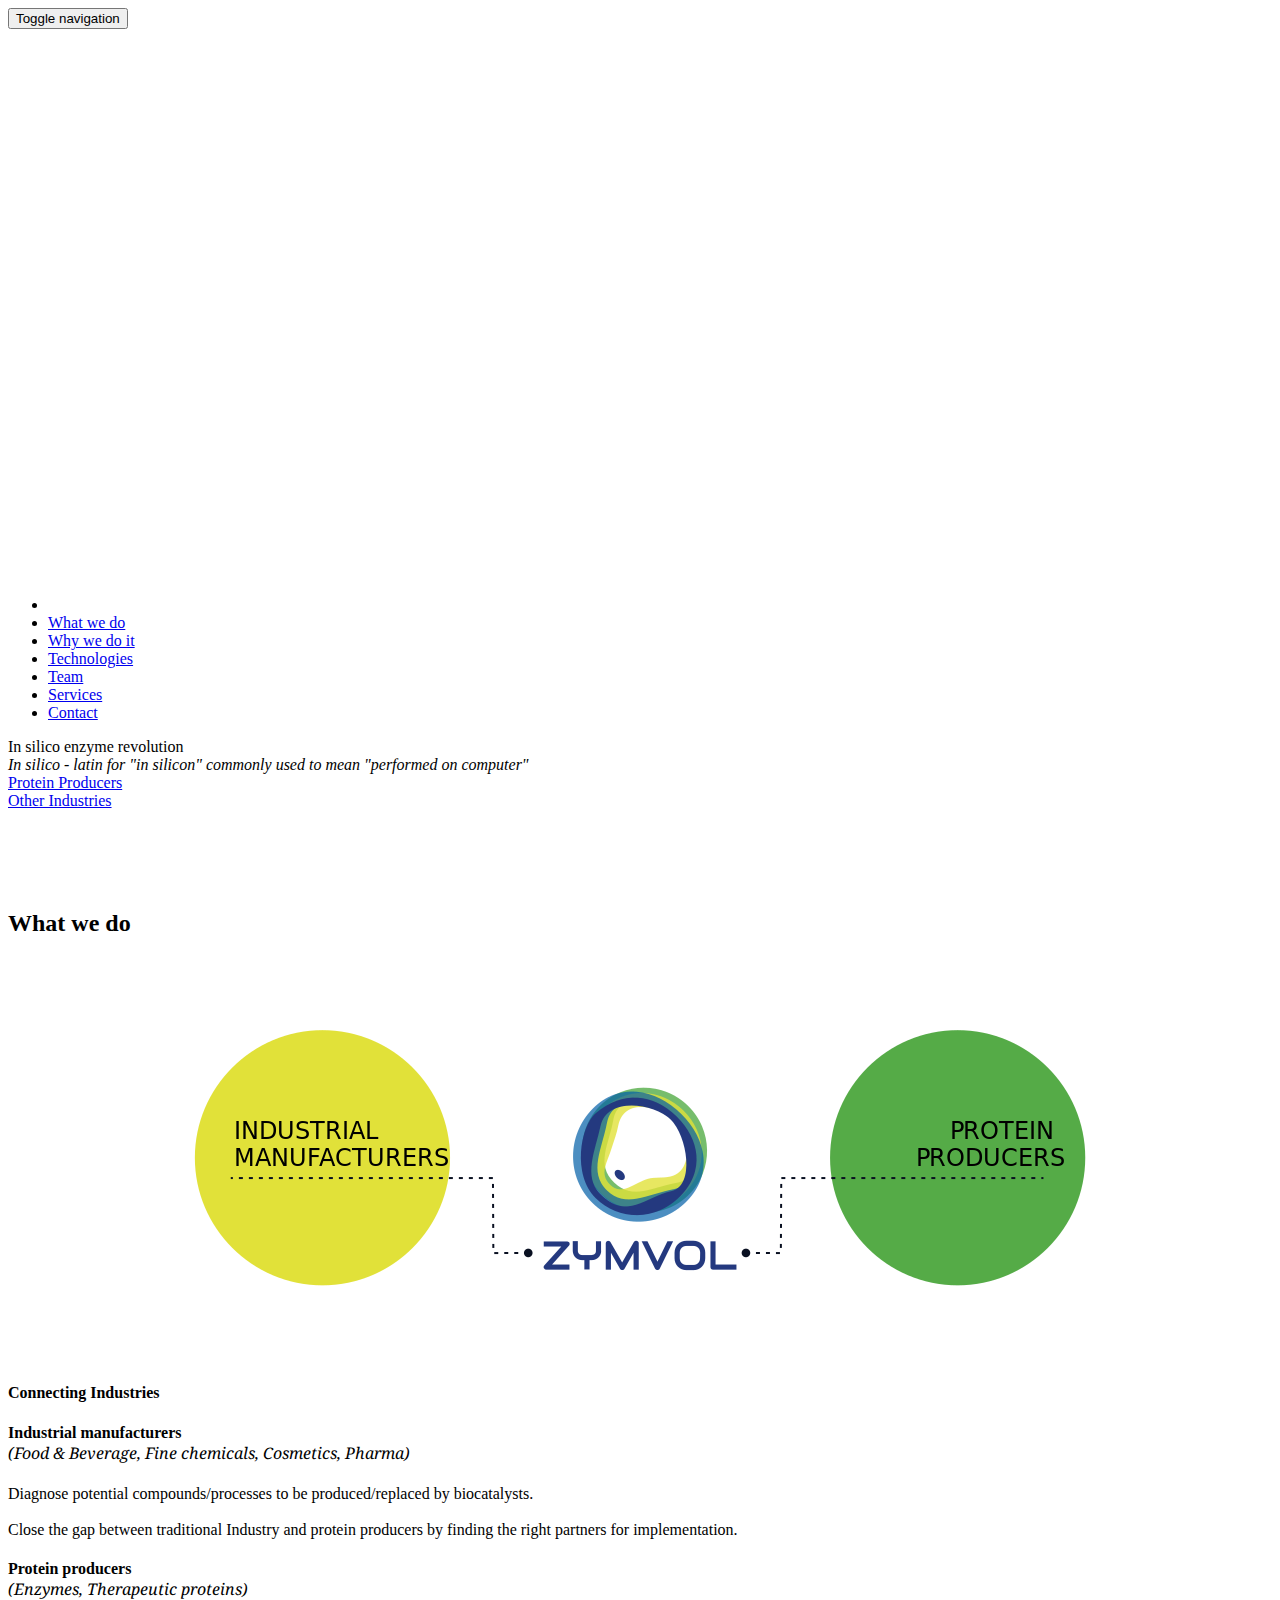
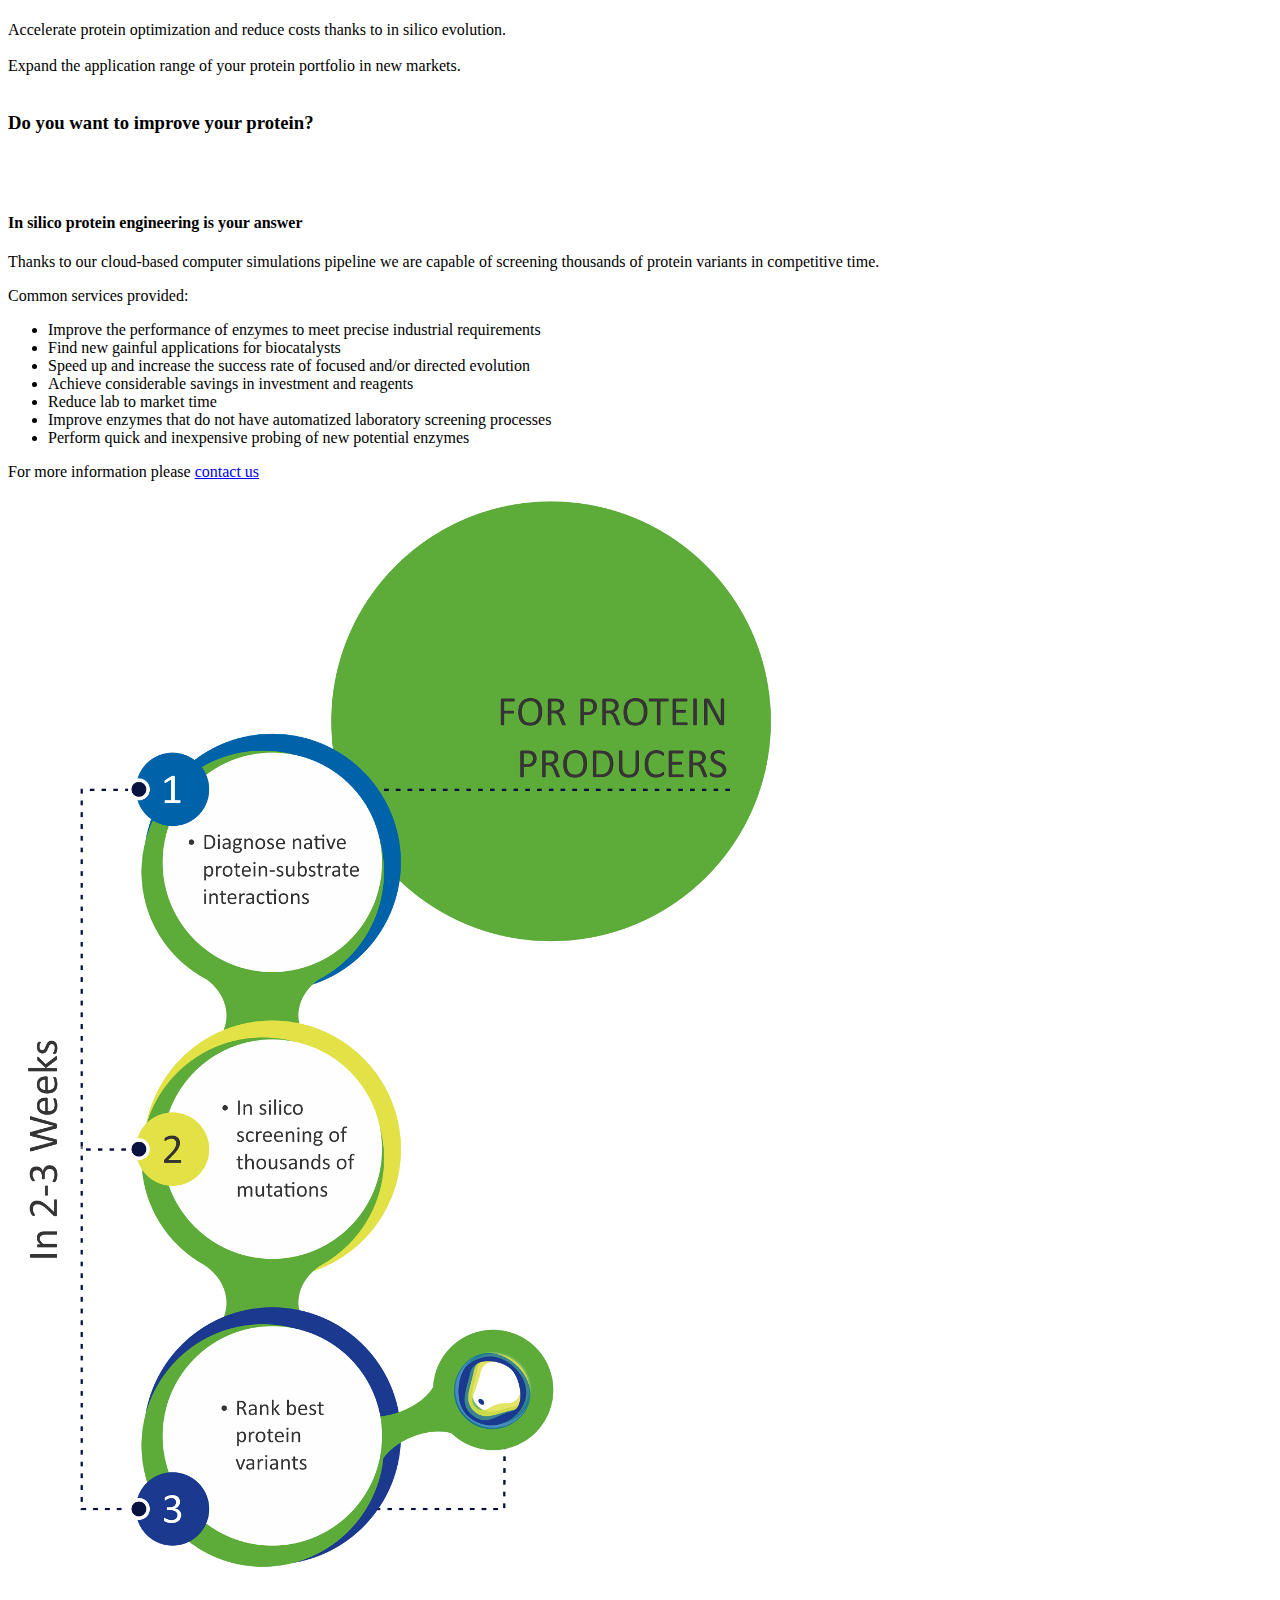
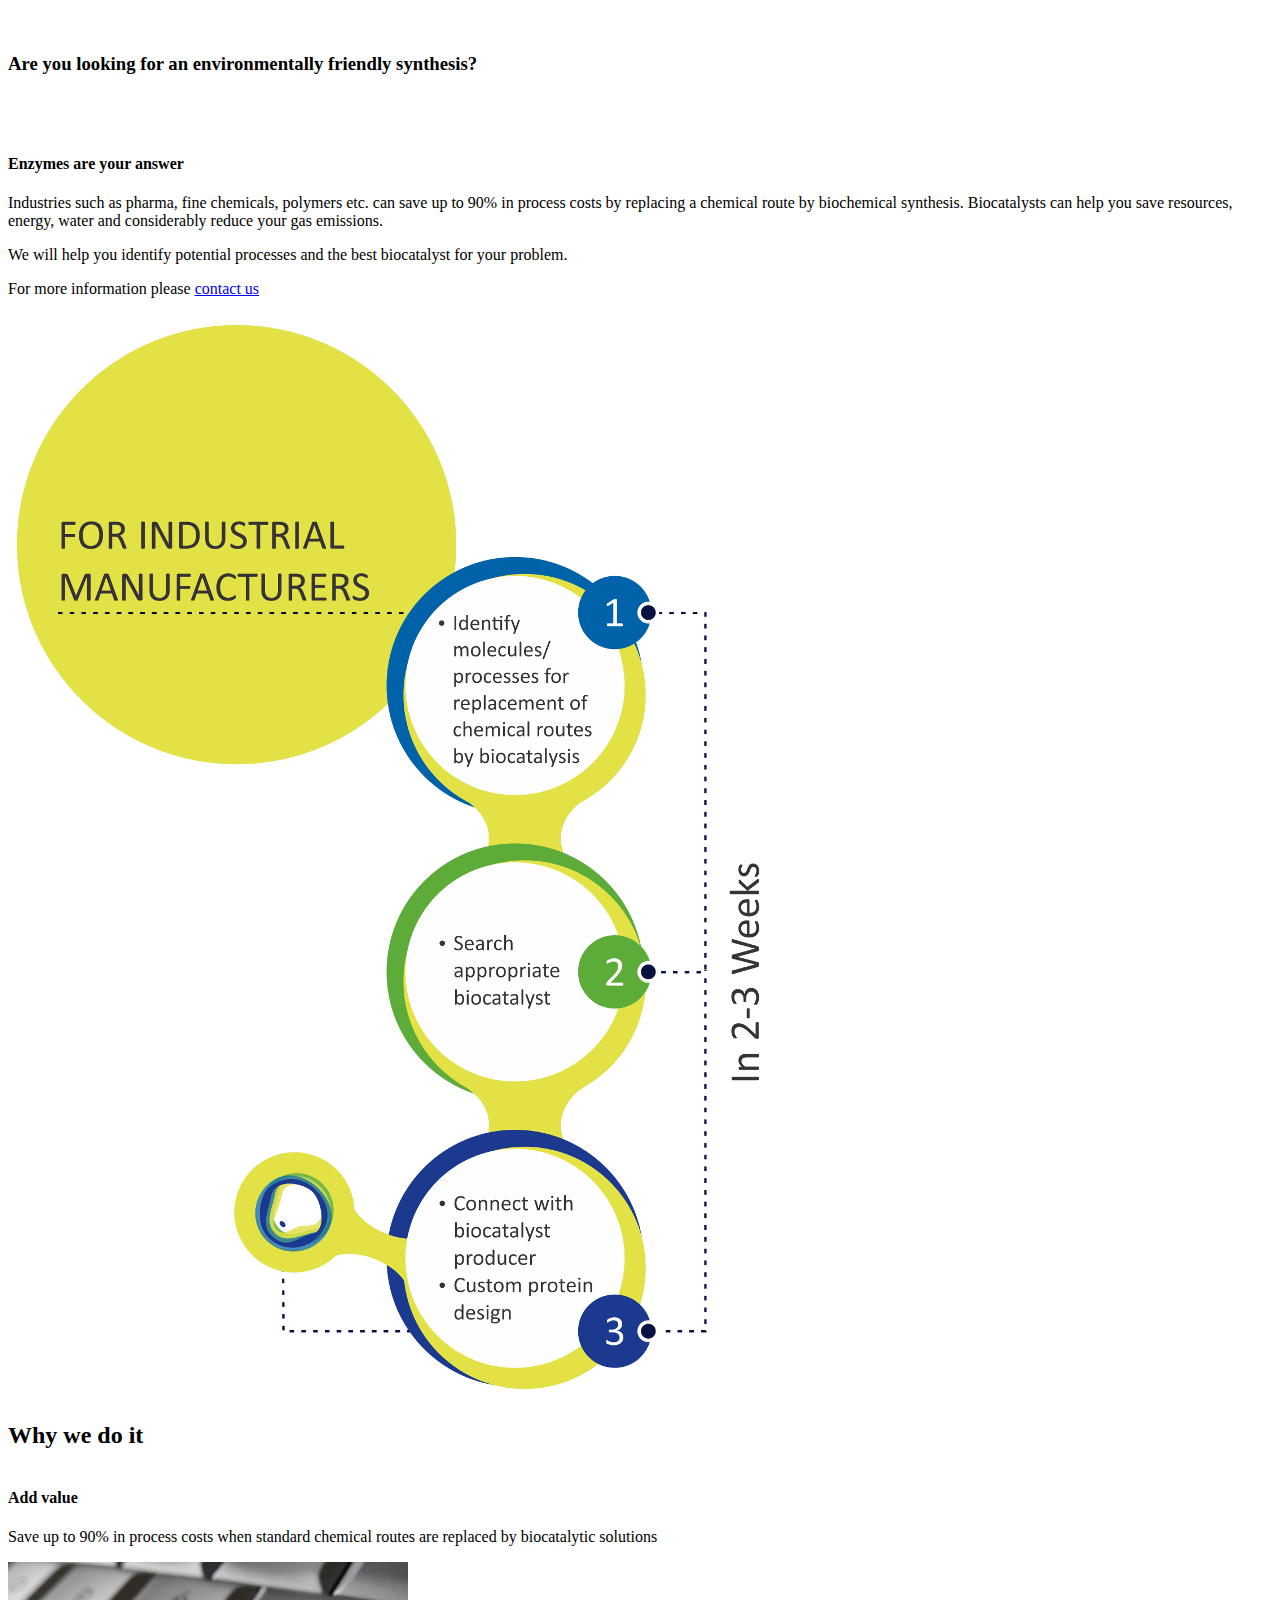
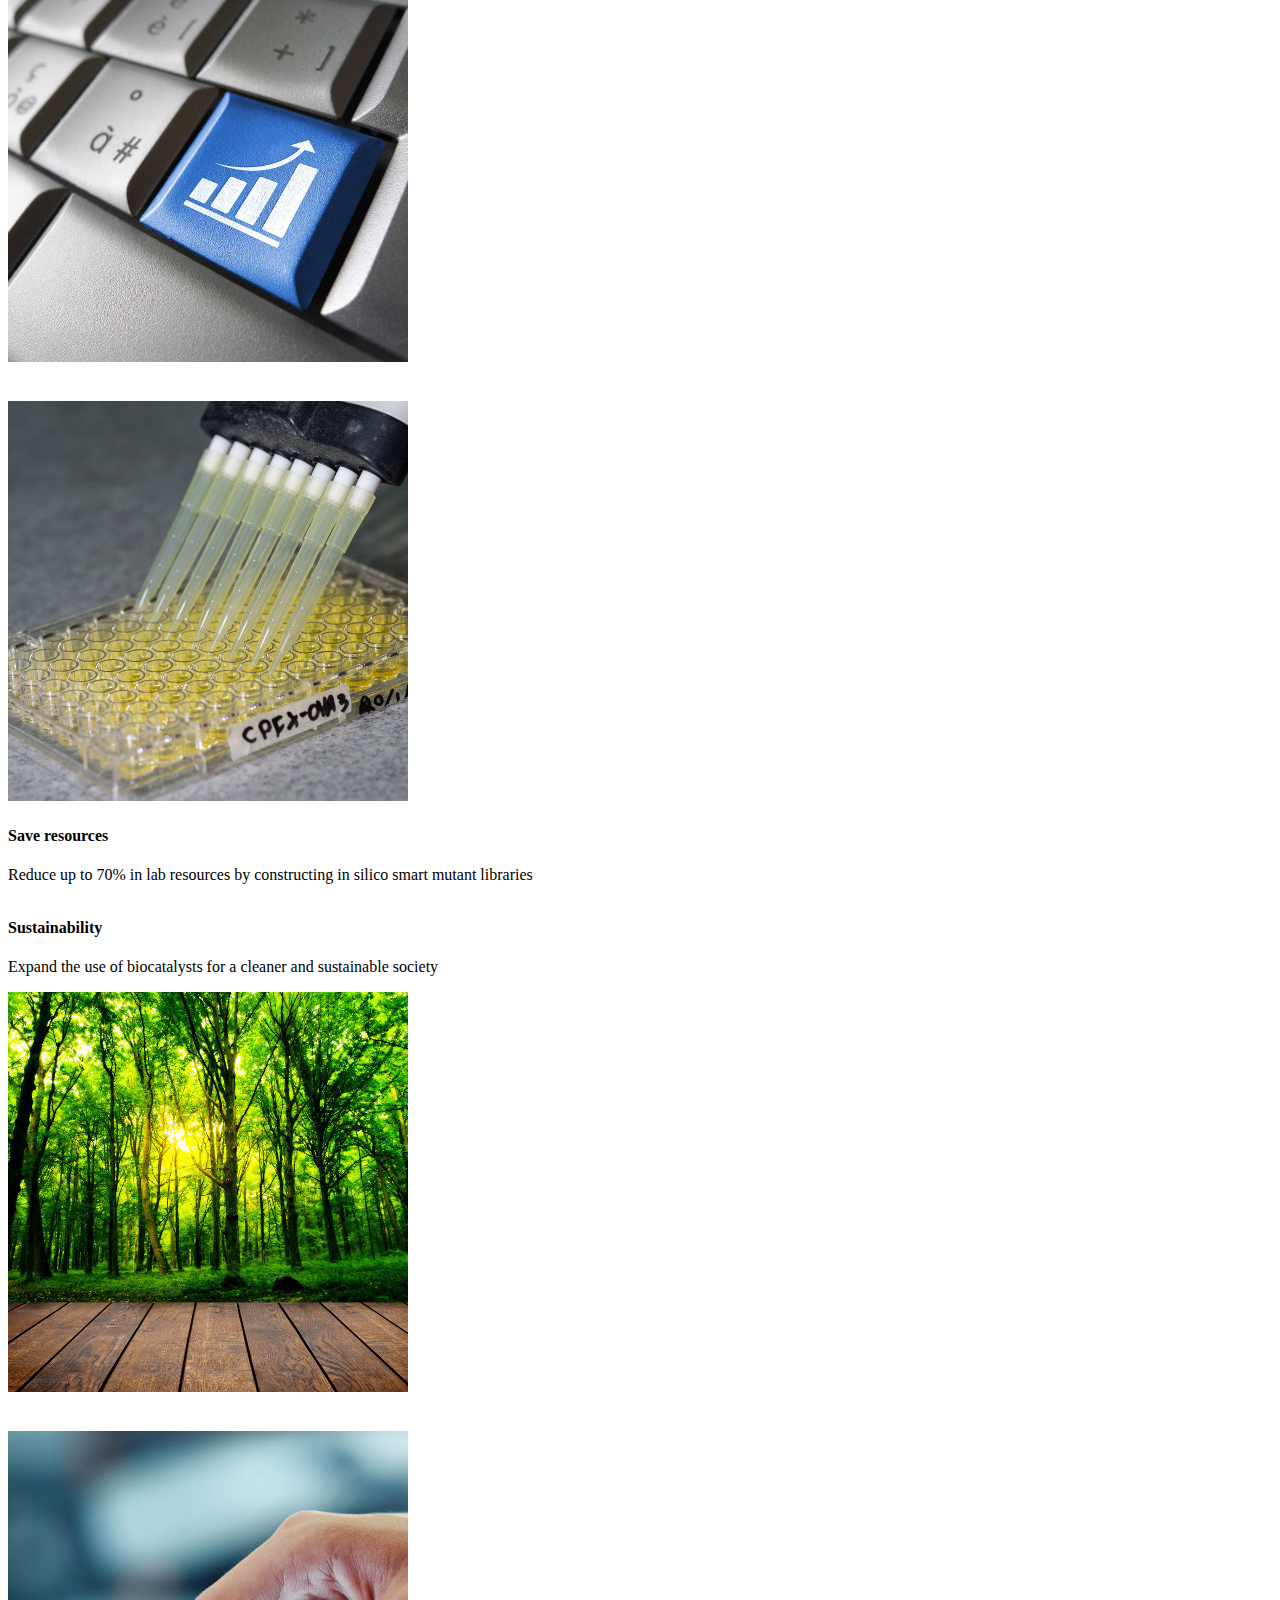
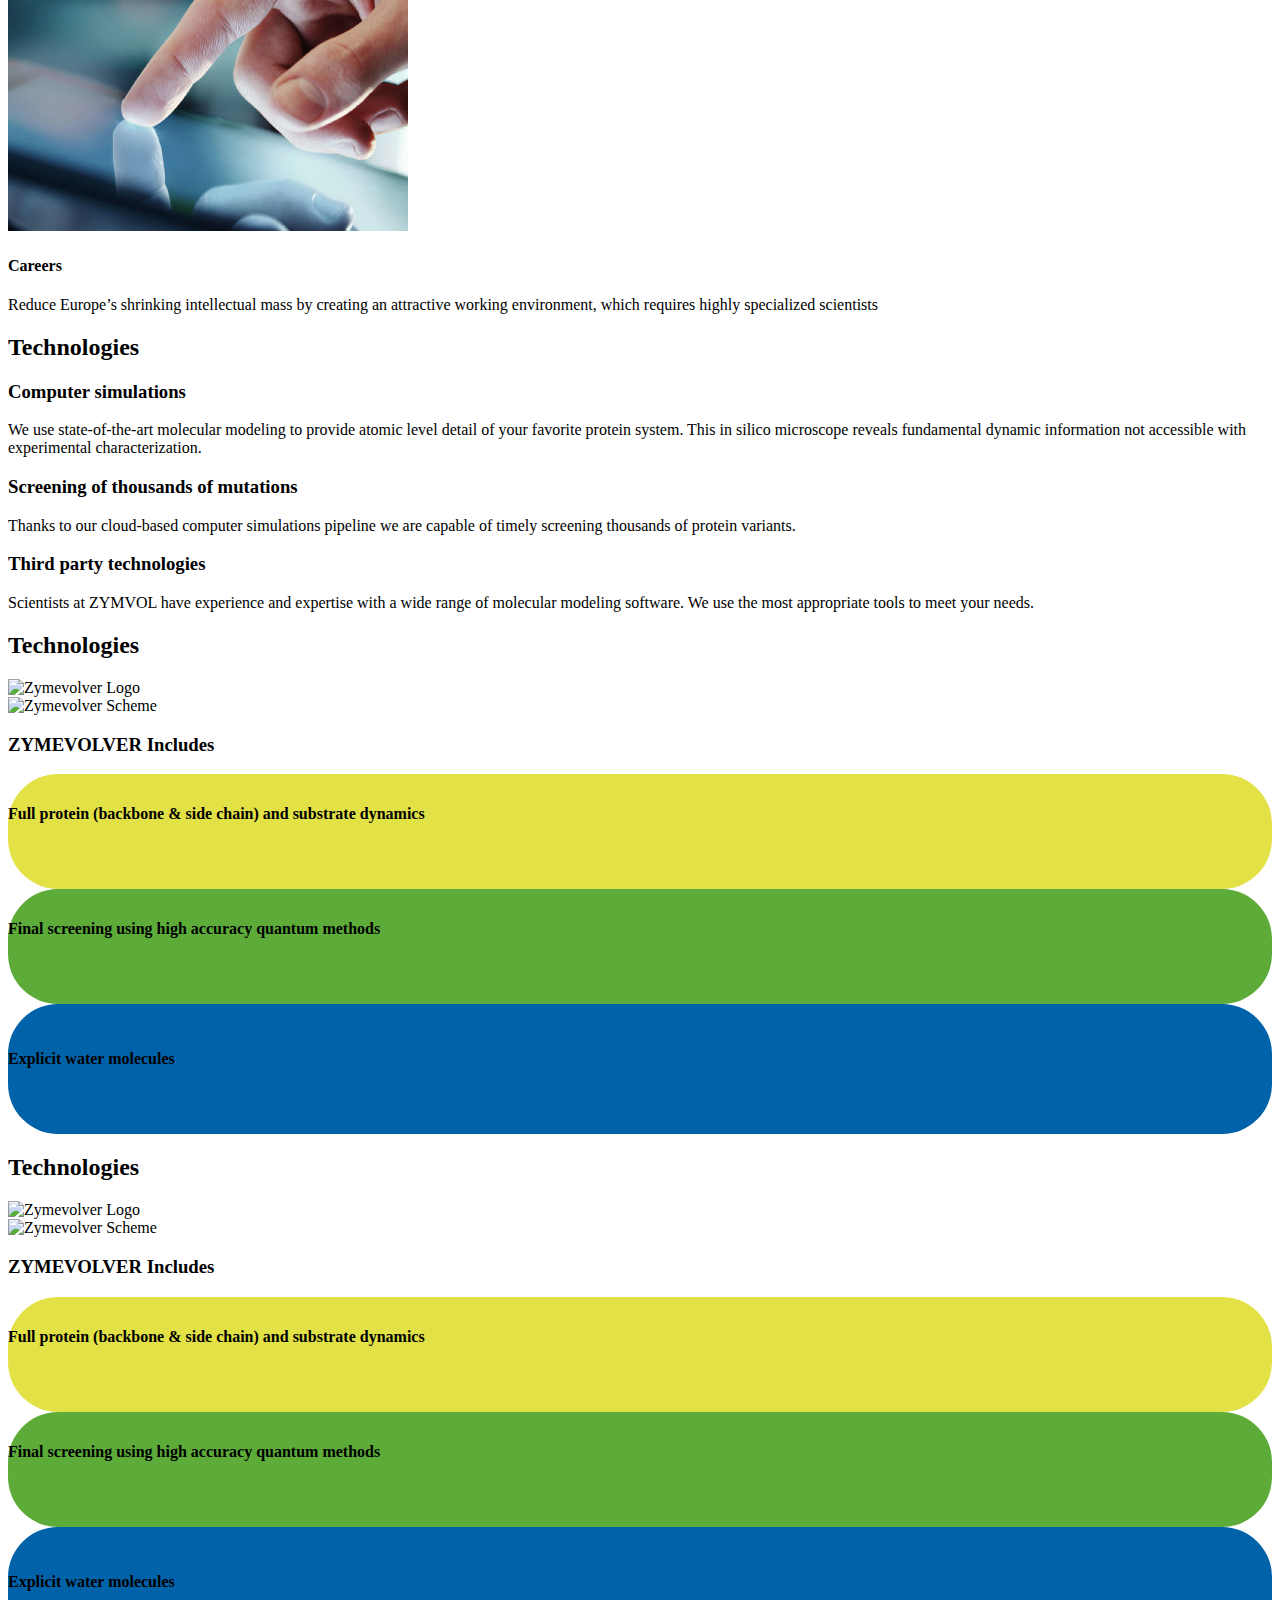
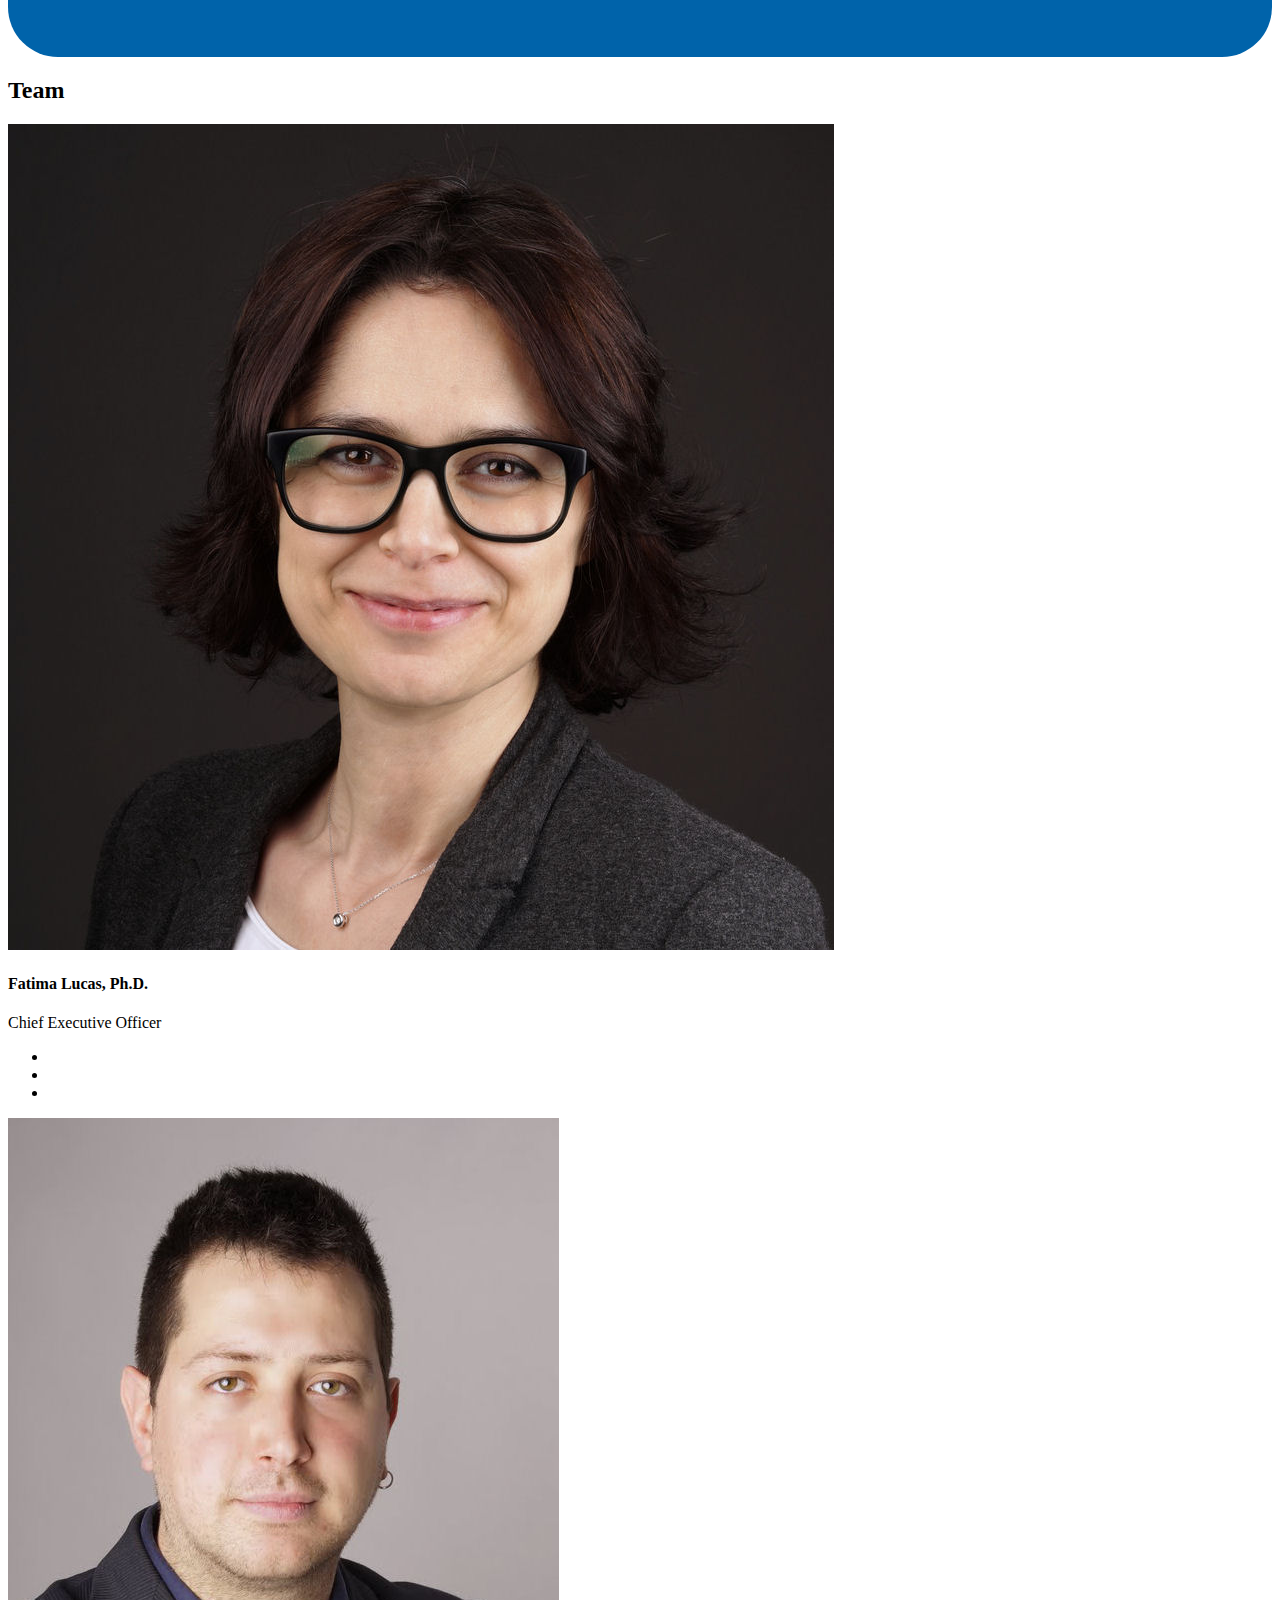
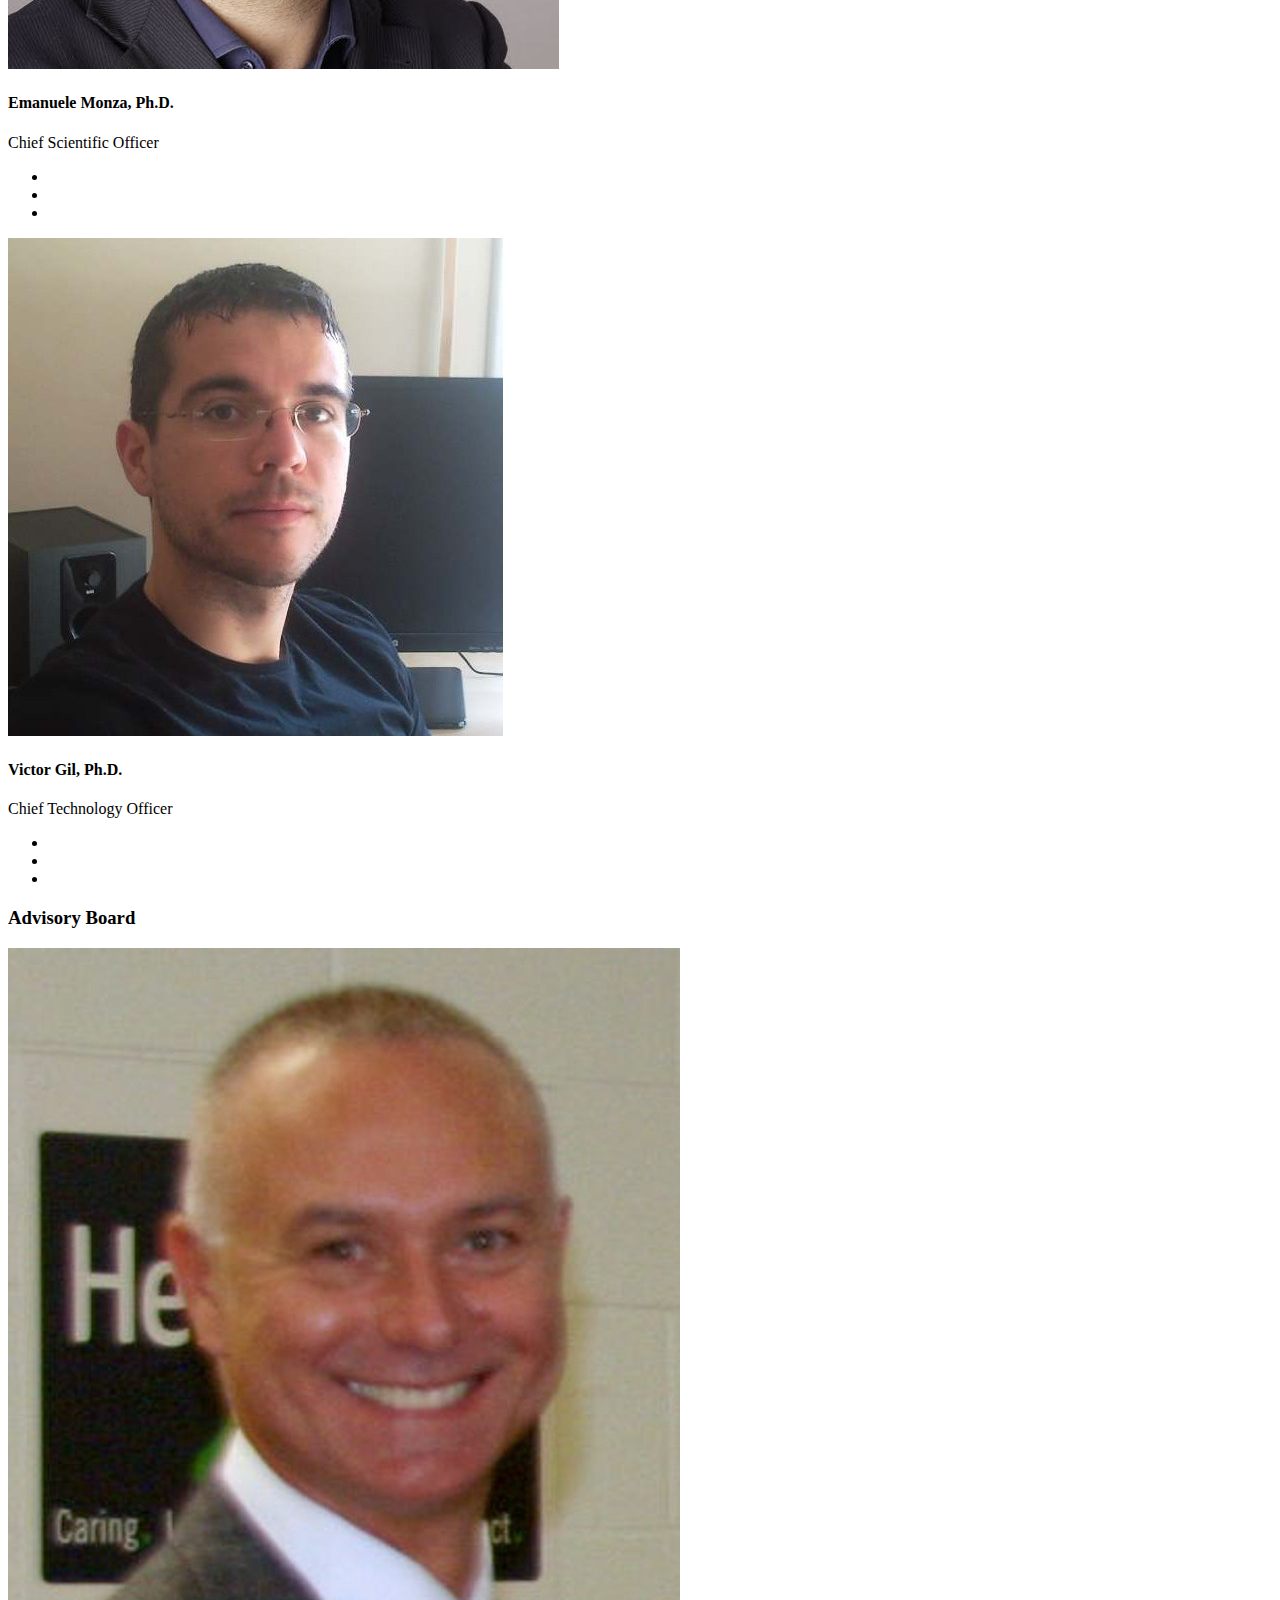
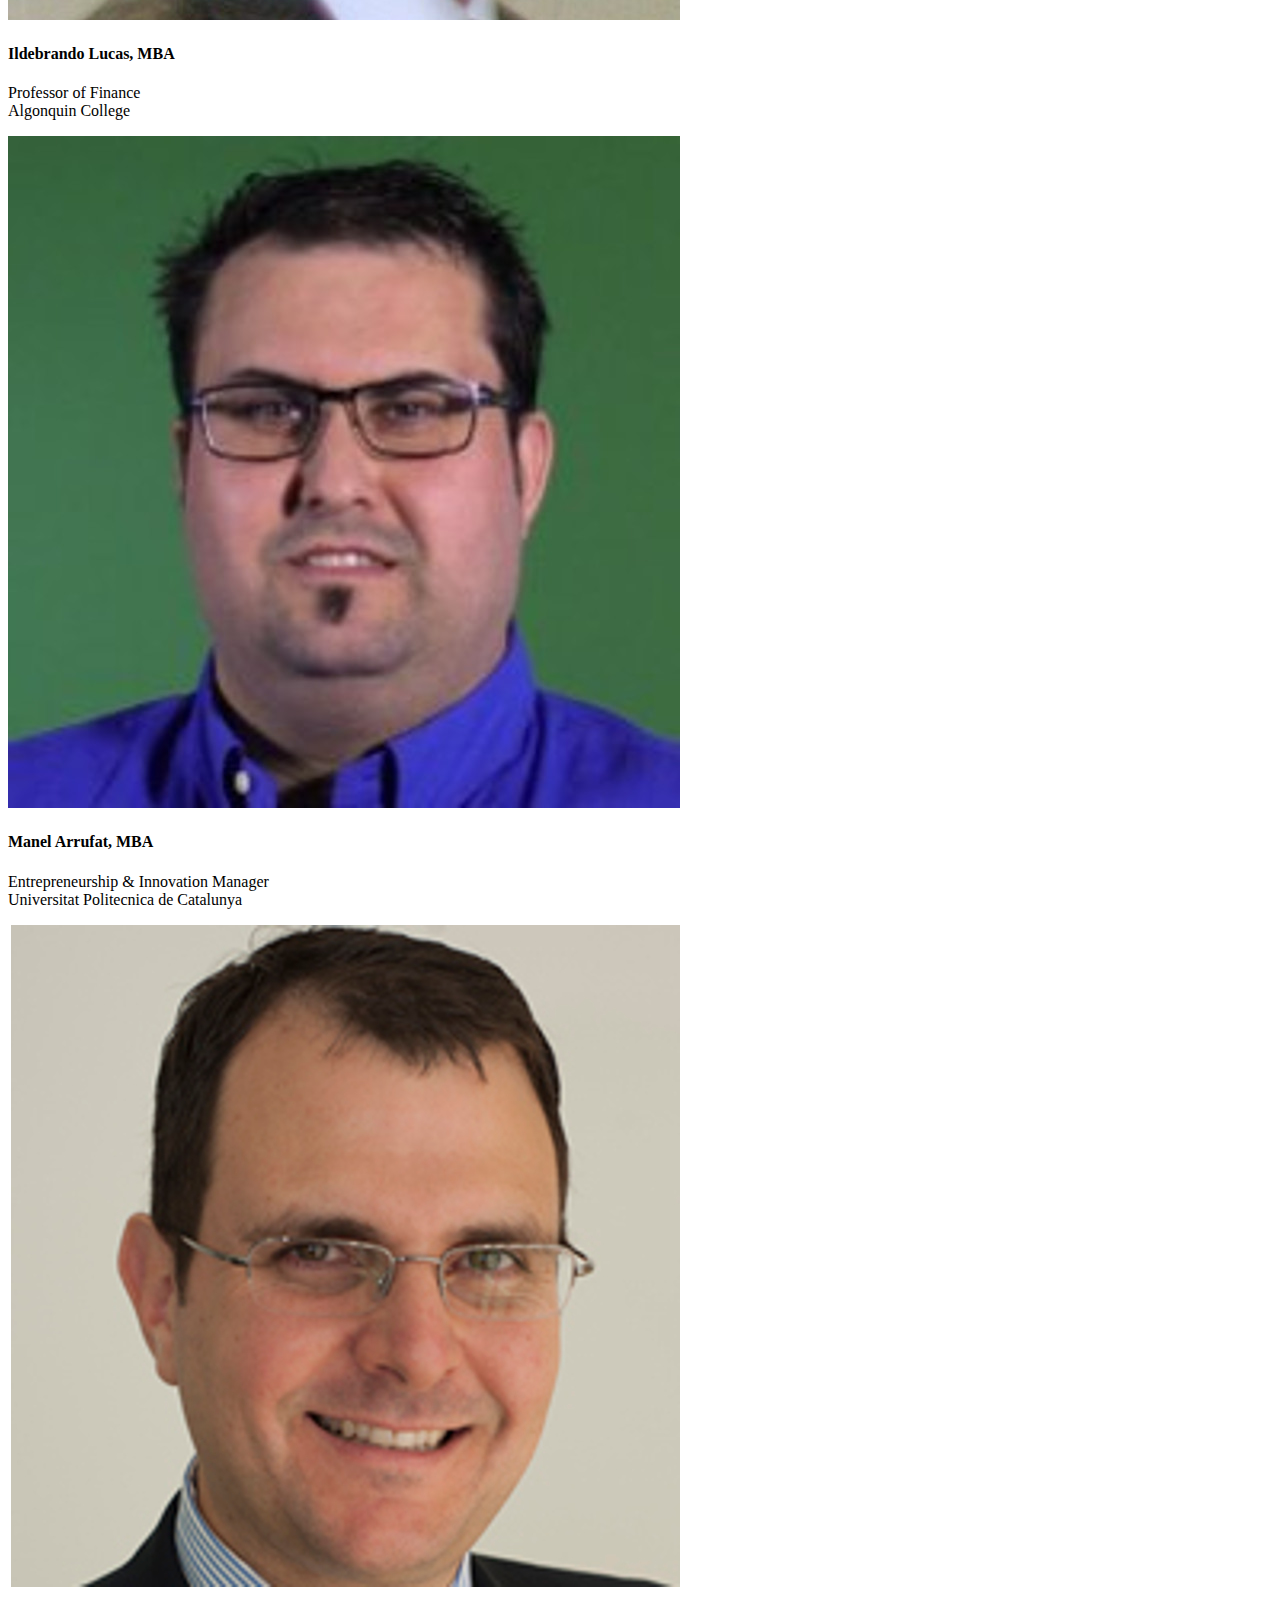
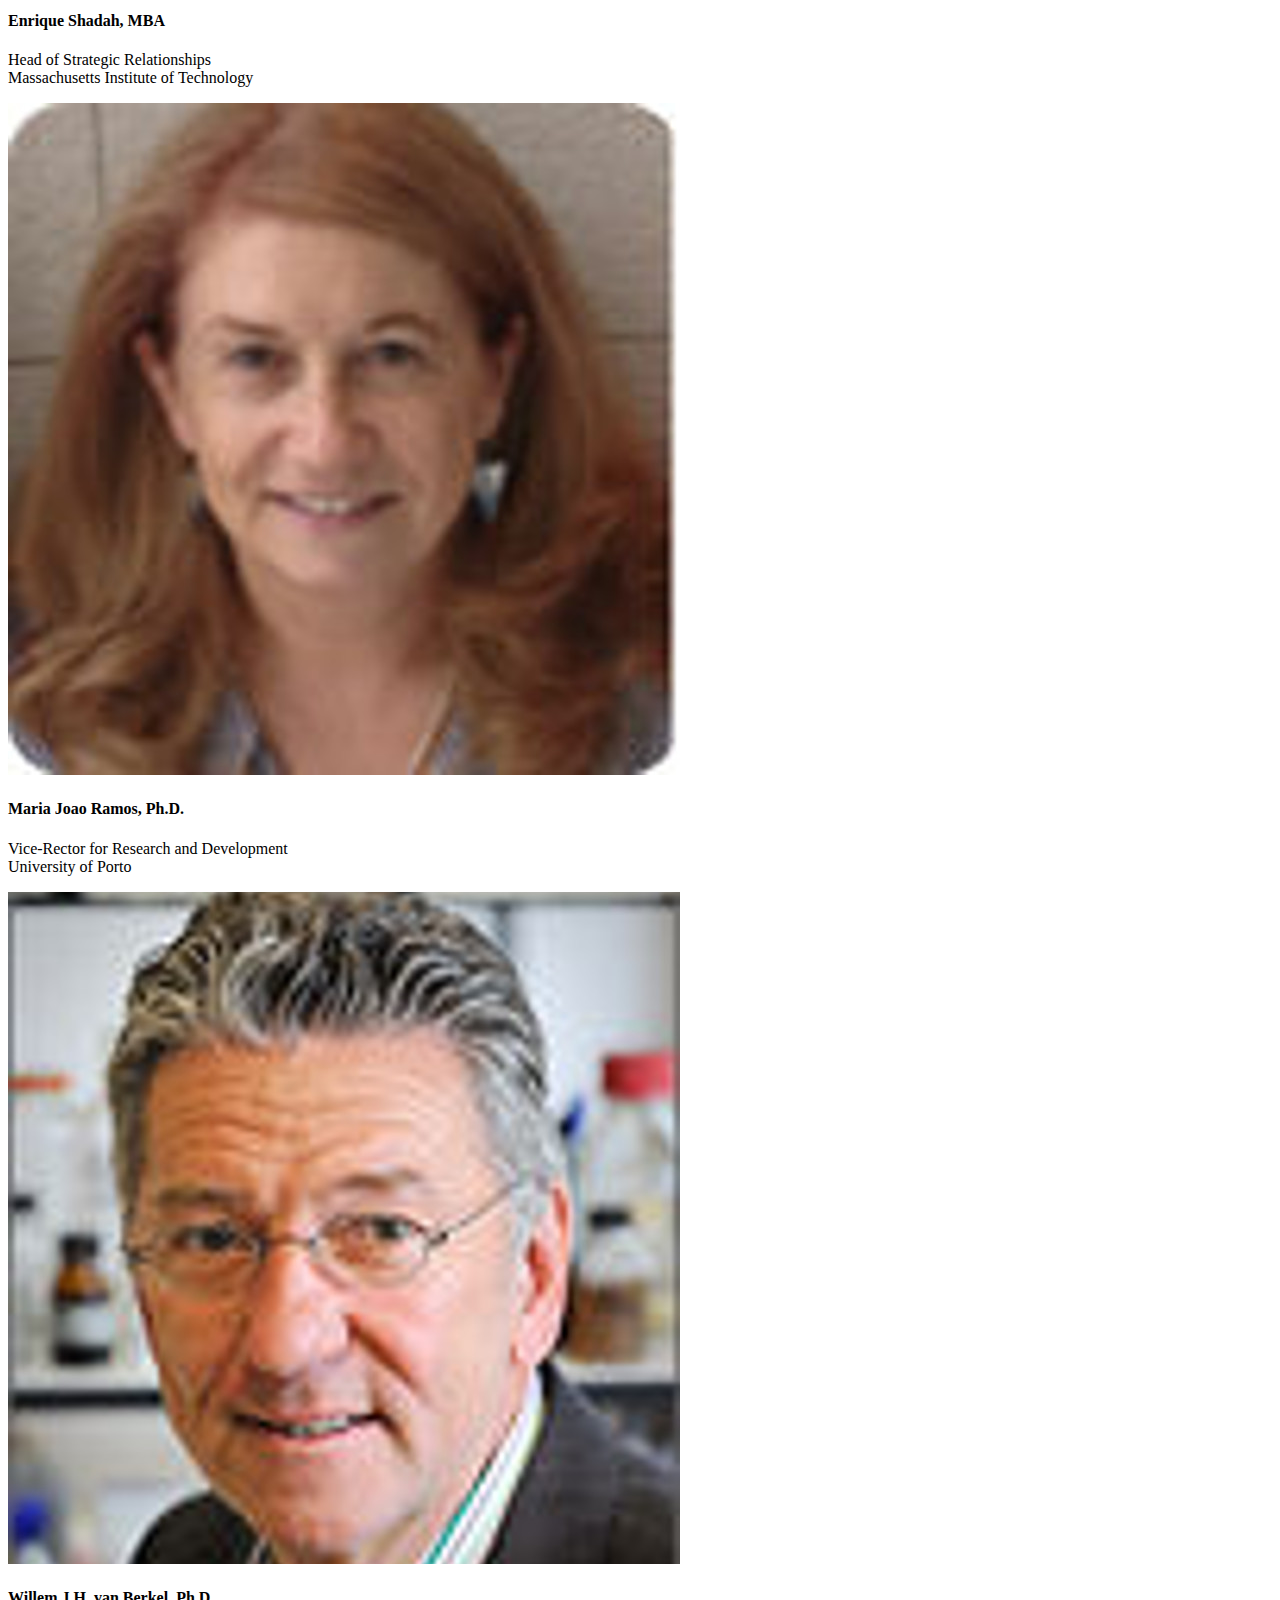
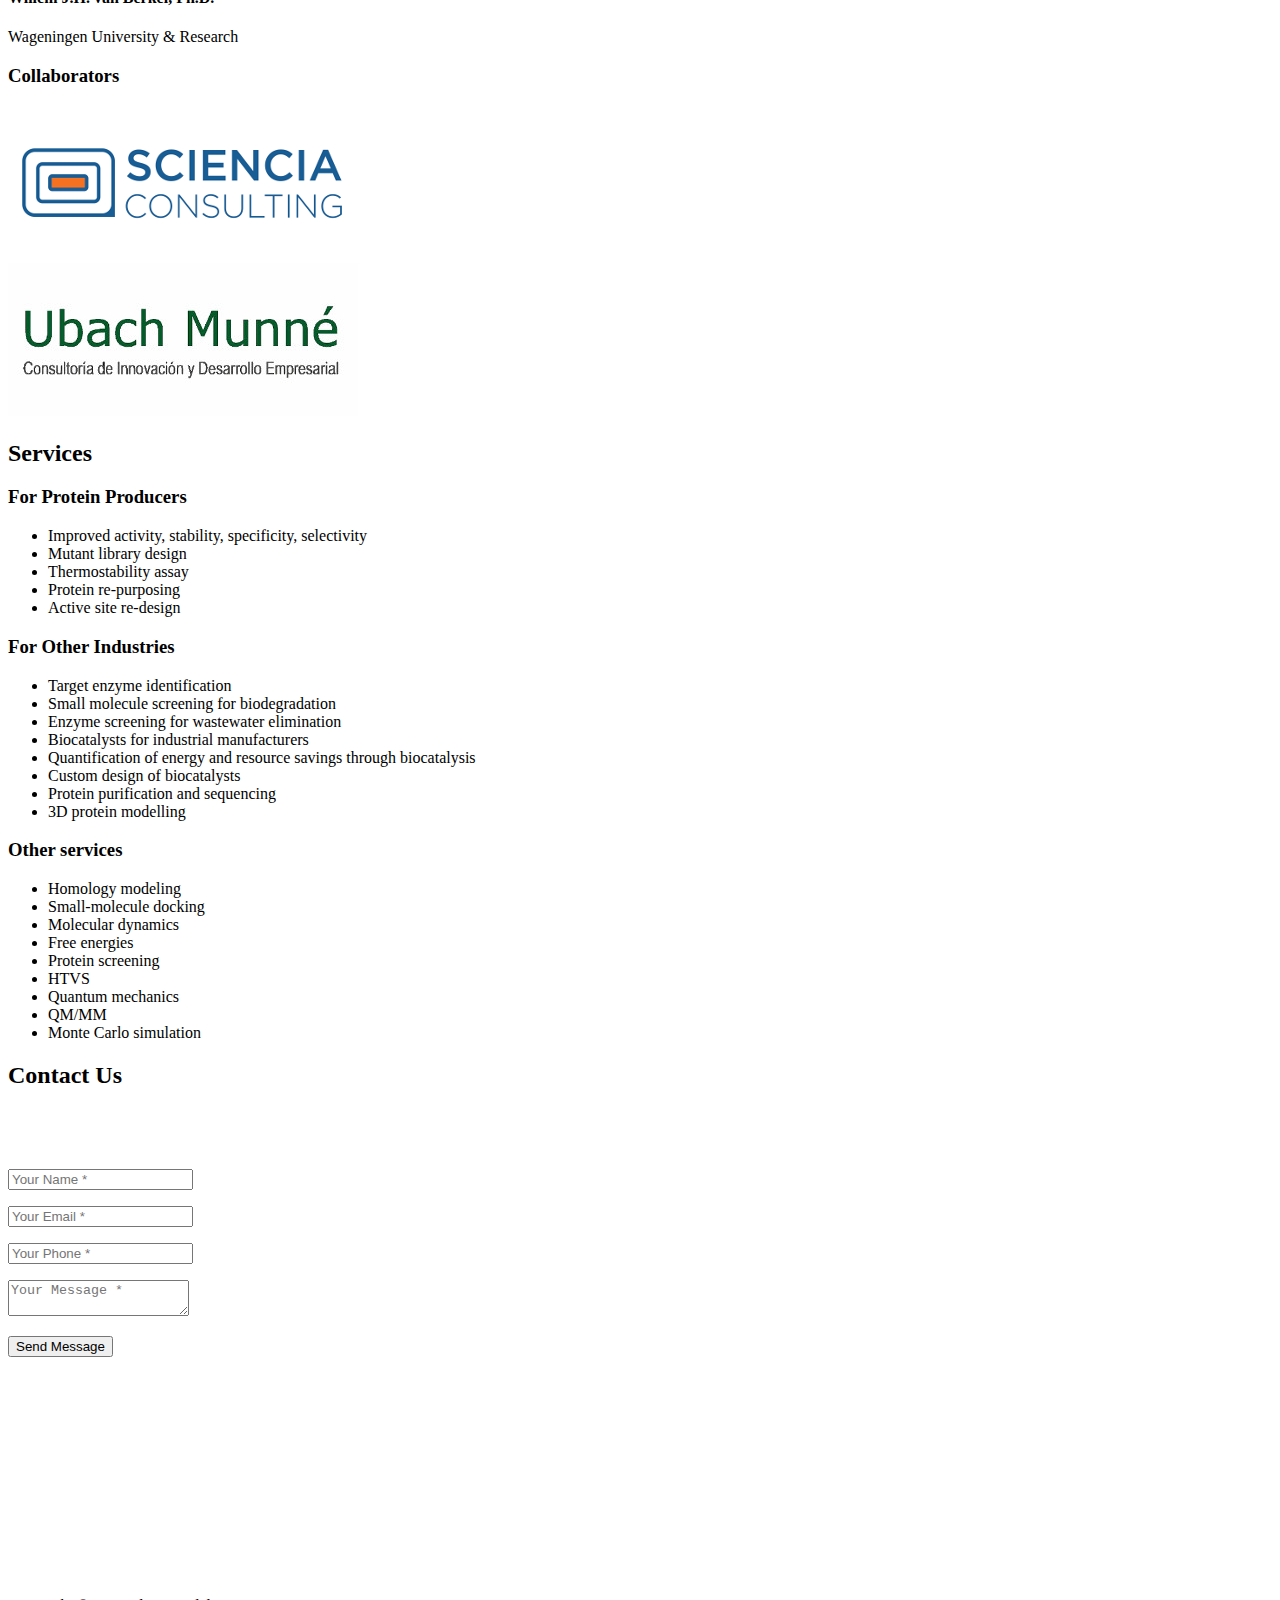
==== index.html @ 1fe59682 "last changes" ====
<!DOCTYPE html>
<html>

  <head>
    <meta charset="utf-8">
    <meta http-equiv="X-UA-Compatible" content="IE=edge">
    <title>Zymvol</title>
    <meta name="viewport" content="width=device-width">
    <meta name="description" content="Zymvol Biomodeling assists industries in the discovery and development of biocatalysts through computer-driven innovation.">
    <link rel="canonical" href="http://zymvol.com/ZymvolWeb/">

	
    <link rel="stylesheet" type="text/css" href="/ZymvolWeb/css/jquery.fullPage.css" />

    <!-- Custom CSS & Bootstrap Core CSS - Uses Bootswatch Flatly Theme: http://bootswatch.com/flatly/ -->
    <link rel="stylesheet" href="/ZymvolWeb/css/bootstrap3.min.css">
    <link rel="stylesheet" href="/ZymvolWeb/css/agency.css">

    <!-- Custom Fonts -->
    <link rel="stylesheet" href="/ZymvolWeb/css/font-awesome/css/font-awesome.min.css">
    <link href="https://fonts.googleapis.com/css?family=Montserrat:400,700" rel="stylesheet" type="text/css">
    <link href='https://fonts.googleapis.com/css?family=Kaushan+Script' rel='stylesheet' type='text/css'>
    <link href="https://fonts.googleapis.com/css?family=Lato:400,700,400italic,700italic" rel="stylesheet" type="text/css">
    <link href='https://fonts.googleapis.com/css?family=Droid+Serif:400,700,400italic,700italic' rel='stylesheet' type='text/css'>
    <link href='https://fonts.googleapis.com/css?family=Roboto+Slab:400,100,300,700' rel='stylesheet' type='text/css'>

    <!-- HTML5 Shim and Respond.js IE8 support of HTML5 elements and media queries -->
    <!-- WARNING: Respond.js doesn't work if you view the page via file:// -->
    <!--[if lt IE 9]>
        <script src="https://oss.maxcdn.com/libs/html5shiv/3.7.0/html5shiv.js"></script>
        <script src="https://oss.maxcdn.com/libs/respond.js/1.4.2/respond.min.js"></script>
    <![endif]-->

    <!-- For video.js -->
    <link rel="stylesheet" href="/ZymvolWeb/css/video-js.min.css">

    <!--  scrollder section arrow animation -->
    <link rel="stylesheet" href="/ZymvolWeb/css/scroll.css">

    <!-- logo scroll -->
    <link rel="stylesheet" href="/ZymvolWeb/css/logo_scroll.css">

    <!-- grid-related stuff-->
    <link rel="stylesheet" href="/ZymvolWeb/css/grid-extra.css">


     <!--<link rel="stylesheet" href="/ZymvolWeb/css/onepage-scroll.css">	-->

    <!-- cookie consent -->
    <link rel="stylesheet" href="/ZymvolWeb/css/cookie-consent-styles/animation.css">
    <link rel="stylesheet" href="/ZymvolWeb/css/cookie-consent-styles/base.css">
    <link rel="stylesheet" href="/ZymvolWeb/css/cookie-consent-styles/layout.css">
    <link rel="stylesheet" href="/ZymvolWeb/css/cookie-consent-styles/media.css">

</head>



    <body id="page-top" class="index">
		<!-- Navigation -->
    <nav class="navbar navbar-default navbar-fixed-top">
        <div class="container">
            <!-- Brand and toggle get grouped for better mobile display -->
            <div class="navbar-header page-scroll">
                <button type="button" class="navbar-toggle" data-toggle="collapse" data-target="#bs-example-navbar-collapse-1">
                    <span class="sr-only">Toggle navigation</span>
                    <span class="icon-bar"></span>
                    <span class="icon-bar"></span>
                    <span class="icon-bar"></span>
                </button>

                <div class="img-responsive logo">
                  <a class="large-logo page-scroll" href="#page-top">
                      <img class="logo" src="img/zymvol_logo/Zymvol-Logo-White.svg" />
                  </a>

                  <a class="logo scrolling-logo page-scroll" href="#page-top">
                      <img class="logo" src="img/zymvol_logo/Zymvol-Logo-White-Legend.svg" />
                  </a>
                </div>

                <!--<a class="navbar-brand page-scroll" href="#page-top">-->
                    <!--<img src="img/zymvol_logo/Zymvol-Logo-White.svg"-->
                         <!--class ="img-responsive logo"-->
                         <!--style = "height: 150%;width: 150%;"-->
                         <!--alt="Zymvol">-->
                <!--</a>-->
            </div>

            <!-- Collect the nav links, forms, and other content for toggling -->
            <div class="collapse navbar-collapse" id="bs-example-navbar-collapse-1">
                <ul class="nav navbar-nav navbar-right">
                    <li class="hidden">
                        <a href="#page-top"></a>
                    </li>
                    <li>
                        <a class="page-scroll" href="#what">What we do</a>
                    </li>
                    <li>
                        <a class="page-scroll" href="#why">Why we do it</a>
                    </li>
                    <li>
                        <a class="page-scroll" href="#how">Technologies</a>
                    </li>
                    <li>
                        <a class="page-scroll" href="#team">Team</a>
                    </li>
                    <li>
                        <a class="page-scroll" href="#services">Services</a>
                    </li>
                    <li>
                        <a class="page-scroll" href="#contact">Contact</a>
                    </li>
                </ul>
            </div>
            <!-- /.navbar-collapse -->
        </div>
        <!-- /.container-fluid -->
    </nav>

		<div class="main">
			
    <!-- Header -->
    <header class="scrollyfiable">
        <div class="section container">

            <div class="row">
                <div class="col-md-12">
                    <div class="intro-text">
                        <div class="intro-heading">
                            In silico enzyme revolution
                        </div>
                        <div style="font-style: italic;">
                            In silico - latin for "in silicon" commonly used to mean "performed on computer"
                        </div>
                    </div>
                </div>

            </div>

            <div class="row">
                <div class="col-md-1">
                </div>
                <div class="col-md-3">
                    <a href="#producers" class="page-scroll">
                        <div class="header-grn-btn">
                            Protein Producers
                        </div>
                    </a>
                </div>


                <div class="col-md-4">
                </div>

		        <div class="col-md-3">
                    <a href="#manufacturers" class="page-scroll" class="header-ylw-btn">
                        <div class="header-ylw-btn">
                                Other Industries
                        </div>
                    </a>
                </div>

                <div class="col-md-1">
                </div>
            </div>

            <div class="row">
                <div class="col-md-12">
                    <!--https://codepen.io/nxworld/pen/OyRrGy/-->
                    <div id="scroll" style="height:80px;text-align: center;">
                        <a class="page-scroll" href="#video_section"><span></span>
<!--Scroll--></a>
                    </div>
                </div>
            </div>
        </div>
    </header>


			<!-- Services Section -->
    <section id="what" class="scrollyfiable" data-index=22>
        <div class="container section" >
            <div class="row">
                <div class="col-lg-12 text-center">
                    <h2 class="section-heading">What we do</h2>
                </div>
            </div>

            <div class="row">
                <div class="col-lg-12 text-center">
                    <!--<h4>
                        In silico biocatalytic solutions
                    </h4>-->
                    <center>
                        <img class="img-responsive" src="img/what_we_do/design1.png" >
                    </center>
                </div>
             </div>
            
            <div class="row">
                <div class="col-lg-12 text-center">
                    <h4 class="section-heading">Connecting Industries</h4>
                </div>
            </div>


            <div class="row text-center">
                 <div class="col-md-6">
		    <a href="#manufacturers" class="page-scroll">
			    <span class="fa-stack fa-4x">
				<i class="fa fa-circle fa-stack-2x text-primary"></i>
				<i class="fa fa-industry fa-stack-1x fa-inverse"></i>
			    </span>
		    </a>
                    <h4 class="service-heading">
                        Industrial manufacturers
                        <br>
                        <span class="text-muted" style="font-weight: 400;font-size: 16px;font-style: italic;font-family: 'Droid Serif', 'Helvetica Neue', Helvetica, Arial, sans-serif;">
                            (Food & Beverage, Fine chemicals, Cosmetics, Pharma)
                        </span>

                    </h4>
                    <p class="text-muted">
                        Diagnose potential compounds/processes to be produced/replaced by
                        biocatalysts.
                        <br>
                        <br>
                        Close the gap between traditional Industry and protein producers by
                        finding the right partners for implementation.
                    </p>
                </div>

                <div class="col-md-6">
                    <a href="#producers" class="page-scroll">
			    <span class="fa-stack fa-4x">
				<i class="fa fa-circle fa-stack-2x text-primary"></i>
				<i class="fa fa-flask fa-stack-1x fa-inverse"></i>
			    </span>
		    </a>
                    <h4 class="service-heading">
                        Protein producers
                        <br>
                        <span class="text-muted" style="font-weight: 400;font-size: 16px;font-style: italic;font-family: 'Droid Serif', 'Helvetica Neue', Helvetica, Arial, sans-serif;">
                            (Enzymes, Therapeutic proteins)
                        </span>
                    </h4>


                    <p class="text-muted">
                        Accelerate protein optimization and reduce costs thanks to in silico evolution.
                        <br>
                        <br>
                        Expand the application range of your protein portfolio in new markets.
			<br>
			<br>
                    </p>
                </div>
            </div>
        </div>
    </section>

			<section id="producers" class="scrollyfiable" data-index=3 style="padding-top: 0px;padding-bottom: 0px;">
    <div class="container">
        <div class="row">
            <div class="col-lg-12 text-center">
                <h3 class="section-heading">Do you want to improve your protein?</h3>
            </div>
        </div>
        <div class="row">
            <div class="col-lg-12" style="height: 40px;">
            </div>
        </div>
        <div class="row row-eq-height-column">

	        <div class="col-sm-12 col-md-6 col-md-push-6 col-vhcenter-ljust">
                <div>
                    <h4> In silico protein engineering is your answer</h4>
                    <p>Thanks to our cloud-based computer simulations pipeline we are capable of screening thousands of protein variants in competitive time. </p>
                    <p> Common services provided: </p>
                    <ul>
                        <li> Improve the performance of enzymes to meet precise industrial requirements</li>
                        <li> Find new gainful applications for biocatalysts </li>
                        <li> Speed up and increase the success rate of focused and/or directed evolution</li>
                        <li> Achieve considerable savings in investment and reagents </li>
                        <li> Reduce lab to market time </li>
                        <li> Improve enzymes that do not have automatized laboratory screening processes </li>
                        <li> Perform quick and inexpensive probing of new potential enzymes </li>
                    </ul>
                    <p>For more information please <a href="#contact" class="page-scroll"> contact us</a></p>
                </div>
		    </div>

            <div class="col-sm-12 col-md-6 col-md-pull-6">
            	<img class="img-responsive" src="img/producers-LR-transp.png" alt="Protein Producers Scheme">
            </div>

        </div>
    </div>
</section>

			<section id="manufacturers" class="scrollyfiable" data-index=3 style="padding-top: 50px;">
    <div class="container">
        <div class="row">
            <div class="col-lg-12 text-center">
                <h3 class="section-heading">
                    Are you looking for an environmentally friendly synthesis?
                </h3>
            </div>
        </div>

        <div class="row">
            <div class="col-lg-12" style="height: 40px;">
            </div>
        </div>

        <div class="row row-eq-height-column">

            <div class="col-lg-6 col-vhcenter-rjust">
                <div>
                    <h4>Enzymes are your answer</h4>
                    <p>
                        Industries such as pharma, fine chemicals, polymers etc. can save up to 90% in process costs by replacing a chemical route by biochemical synthesis. Biocatalysts can help you save resources, energy, water and considerably reduce your gas emissions.
                    </p>
                    <p>
                        We will help you identify potential processes and the best biocatalyst for your problem.
                    </p>
                    <p>
                        For more information please <a href="#contact" class="page-scroll"> contact us</a>
                    </p>
                </div>
            </div>

            <div class="col-lg-6">
            	<img class="img-responsive" src="img/manufacturers-LR-transp.png" alt="Protein Manufacturers Scheme">
            </div>

        </div>
    </div>
</section>

			<section id="why" class="bg-light-gray scrollyfiable" data-index=3>
    <div class="container">

        <div class="row">
            <div class="col-lg-12 text-center" style="margin-bottom: 40px;">
                <h2 class="section-heading">Why we do it</h2>
            </div>
        </div>

        <div class="row row-eq-height-column-2" style="margin-bottom:35px">
            <div class="col-lg-1">
            </div>

            <div class="col-lg-4 col-vhcenter-rjust-2">
                <div class="timeline-panel">
                    <div class="timeline-heading">
                        <h4>Add value </h4>
                    </div>
                    <div class="timeline-body">
                        <p class="text-muted"> Save up to 90% in process costs when standard
                            chemical routes are replaced by biocatalytic solutions
                        </p>
                    </div>
                </div>
            </div>

            <div class="col-lg-2">
                <div class="timeline-image">
                    <img class="img-circle img-responsive" src="img/why_we_do_it/value-LR.jpg" alt="">
                </div>
            </div>


        </div>

        <div class="row row-eq-height-column-2" style="margin-bottom:35px">
            <div class="col-lg-5">
            </div>

            <div class="col-lg-2">
                <div class="timeline-image">
                    <img class="img-circle img-responsive" src="img/why_we_do_it/save-LR.jpg" alt="">
                </div>
            </div>

            <div class="col-lg-4 col-vhcenter-ljust-2">
                <div class="timeline-panel">
                    <div class="timeline-heading">
                        <h4> Save resources </h4>
                    </div>
                    <div class="timeline-body">
                        <p class="text-muted">
                            Reduce up to 70% in lab resources by constructing in
                            silico smart mutant libraries
                        </p>
                    </div>
                </div>
            </div>
        </div>

        <div class="row row-eq-height-column-2" style="margin-bottom:35px">
            <div class="col-lg-1">
            </div>

            <div class="col-lg-4 col-vhcenter-rjust-2">
                <div class="timeline-panel">
                    <div class="timeline-heading">
                        <h4>Sustainability</h4>
                    </div>
                    <div class="timeline-body">
                        <p class="text-muted">
                            Expand the use of biocatalysts for a cleaner and sustainable society
                        </p>
                    </div>
                </div>
            </div>

            <div class="col-lg-2">
                <div class="timeline-image">
                    <img class="img-circle img-responsive" src="img/why_we_do_it/sustainability-LR.jpg" alt="">
                </div>
            </div>


        </div>

        <div class="row row-eq-height-column-2">
            <div class="col-lg-5 hidden-sm">
            </div>

            <div class="col-sm-12 col-lg-2">
                <div class="timeline-image">
                    <img class="img-circle img-responsive" src="img/why_we_do_it/careers-LR.jpg" alt="">
                </div>
            </div>

            <div class="col-sm-12 col-lg-4 col-vhcenter-ljust-2">
                <div class="timeline-panel">
                    <div class="timeline-heading">
                        <h4>Careers</h4>
                        <!--
                        <h4 class="subheading">Transition to Full Service</h4>
                        -->
                    </div>
                    <div class="timeline-body">
                        <p class="text-muted">
                            Reduce Europe’s shrinking intellectual mass by creating an
                            attractive working environment, which requires highly specialized
                            scientists
                        </p>
                    </div>
                </div>
            </div>
        </div>
    </div>
</section>

			<section id="how" class="scrollyfiable" data-index=4>
    <div class="container">
        <div class="row">
            <div class="col-lg-12 text-center">
                <h2 class="section-heading"> Technologies </h2>
            </div>
        </div>

        <div class="row">
            <div class="col-lg-6">
                <h3>Computer simulations</h3>
                <p>We use state-of-the-art molecular modeling to provide atomic level detail of your favorite
                protein system. This in silico microscope reveals fundamental dynamic information not accessible
                with experimental characterization.</p>
            </div>
            <div class="col-lg-6 text-center">

            </div>
        </div>

        <div class="row">
            <div class="col-lg-6">
            </div>
            <div class="col-lg-6">
                <h3>Screening of thousands of mutations</h3>
                <p>Thanks to our cloud-based computer simulations pipeline we are capable of timely screening thousands of protein variants.</p>
            </div>
        </div>

        <div class="row">

            <div class="col-lg-6">
                <h3>Third party technologies</h3>
                <p>Scientists at ZYMVOL have experience and expertise with a wide range of molecular
                    modeling software. We use the most appropriate tools to meet your needs.</p>
            </div>
            <div class="col-lg-6">
            </div>
            <!--<div class="col-lg-6 text-center">-->
                <!--<div class="row">-->
                    <!--<div class="col-lg-3">-->
                        <!--GROMACS-->
                    <!--</div>-->
                    <!--<div class="col-lg-3">-->
                        <!--VINA-->
                    <!--</div>-->
                    <!--<div class="col-lg-3">-->
                        <!--OSPREY-->
                    <!--</div>-->
                    <!--<div class="col-lg-3">-->
                        <!--FPOCKET-->
                    <!--</div>-->
                <!--</div>-->
                <!--<div class="row">-->
                    <!--<div class="col-lg-4">-->
                        <!--CAVER-->
                    <!--</div>-->
                    <!--<div class="col-lg-4">-->
                        <!--ENCOM-->
                    <!--</div>-->
                    <!--<div class="col-lg-4">-->
                        <!--SCHRODINGER-->
                    <!--</div>-->
                <!--</div>-->
            <!--</div>-->
        </div>

    </div>
</section>

            <section id="how" class="bg-light-gray scrollyfiable" data-index=4>
    <div class="container">

        <div class="row">
            <div class="col-lg-12 text-center">
                <h2 class="section-heading"> Technologies </h2>
            </div>
        </div>

        <div class="row">
            <div class="col-lg-3 text-center" >
                <img class="img-responsive" src="img/products/zymevolver.png" alt="Zymevolver Logo">
            </div>
            <div class="col-lg-8 text-center" >
                <img class="img-responsive" src="img/products/zymevolver_scheme.png" alt="Zymevolver Scheme"
                     style="display:block; margin-left:auto; margin-right:auto">
            </div>
        </div>

        <h3>ZYMEVOLVER Includes</h3>
        <div class="row">
            <div class="col-lg-4" >
                <div style="background-color:#E2E146;border-radius:50px 50px 50px 50px;height:100px;padding-top: 15px;">
                    <p class="text-center"> <b>Full protein (backbone & side chain) and substrate dynamics</b></p>
                </div>
            </div>

            <div class="col-lg-4" >
                <div style="background-color:#5DAC3A;border-radius:50px 50px 50px 50px;height:100px;padding-top: 15px;">
                    <p class="text-center"> <b>Final screening using high accuracy quantum methods</b></p>
                </div>
            </div>

            <div class="col-lg-4" >
                <div style="background-color:#0063AA;border-radius:50px 50px 50px 50px;height:100px;padding-top: 30px;">
                    <p class="text-center"> <b>Explicit water molecules</b></p>
                </div>
            </div>
        </div>
    </div>
</section>

            <section id="how" class="bg-light-gray scrollyfiable" data-index=4>
    <div class="container">

        <div class="row">
            <div class="col-lg-12 text-center">
                <h2 class="section-heading"> Technologies </h2>
            </div>
        </div>

        <div class="row">
            <div class="col-lg-12 text-center" >
                <img class="img-responsive" src="img/products/zymevolver.png" alt="Zymevolver Logo"
                     style="display:block; margin-left:auto; margin-right:auto">
            </div>
        </div>

        <div class="row">
            <div class="col-lg-12 text-center" >
                <img class="img-responsive" src="img/products/zymevolver_scheme.png" alt="Zymevolver Scheme"
                     style="display:block; margin-left:auto; margin-right:auto">
            </div>
        </div>

        <h3>ZYMEVOLVER Includes</h3>
        <div class="row">
            <div class="col-lg-4" >
                <div style="background-color:#E2E146;border-radius:50px 50px 50px 50px;height:100px;padding-top: 15px;">
                    <p class="text-center"> <b>Full protein (backbone & side chain) and substrate dynamics</b></p>
                </div>
            </div>

            <div class="col-lg-4" >
                <div style="background-color:#5DAC3A;border-radius:50px 50px 50px 50px;height:100px;padding-top: 15px;">
                    <p class="text-center"> <b>Final screening using high accuracy quantum methods</b></p>
                </div>
            </div>

            <div class="col-lg-4" >
                <div style="background-color:#0063AA;border-radius:50px 50px 50px 50px;height:100px;padding-top: 30px;">
                    <p class="text-center"> <b>Explicit water molecules</b></p>
                </div>
            </div>
        </div>
    </div>
</section>

			    <!-- Team Section -->
    <section id="team" class="bg-light-gray scrollyfiable" data-index=5>
        <div class="container">
            <div class="row">
                <div class="col-lg-12 text-center">
                    <h2 class="section-heading">Team</h2>
                </div>
            </div>

            <div class="row">
                
                <div class="col-sm-12 col-md-4 col-md-push-4">
                    <div class="team-member">
			            <img src="img/team/5.jpg" class="img-responsive img-circle" alt="">
                        <h4>Fatima Lucas, Ph.D.</h4>
                        <p class="text-muted">Chief Executive Officer</p>
                        <ul class="list-inline social-buttons">
                            
                            <li>
                                <a href="https://es.linkedin.com/in/fatimalucas" target="_blank">
                                    <i class="fa fa-linkedin"></i>
                                </a>
                            </li>
                            
                            <li>
                                <a href="mailto:flucas@zymvol.com" target="_blank">
                                    <i class="fa fa-envelope"></i>
                                </a>
                            </li>
                            
                            <li>
                                <a href="assets/cv/FL.pdf" target="_blank">
                                    <i class="fa fa-file-pdf-o"></i>
                                </a>
                            </li>
                            

                        </ul>
                    </div>
                </div>
                
                <div class="col-sm-12 col-md-4 col-md-pull-4">
                    <div class="team-member">
			            <img src="img/team/4.jpg" class="img-responsive img-circle" alt="">
                        <h4>Emanuele Monza, Ph.D.</h4>
                        <p class="text-muted">Chief Scientific Officer</p>
                        <ul class="list-inline social-buttons">
                            
                            <li>
                                <a href="https://twitter.com/intent/follow?screen_name=emanueleMonza" target="_blank">
                                    <i class="fa fa-twitter"></i>
                                </a>
                            </li>
                            
                            <li>
                                <a href="https://goo.gl/Nhd0FE" target="_blank">
                                    <i class="fa fa-linkedin"></i>
                                </a>
                            </li>
                            
                            <li>
                                <a href="assets/cv/EM.pdf" target="_blank">
                                    <i class="fa fa-file-pdf-o"></i>
                                </a>
                            </li>
                            

                        </ul>
                    </div>
                </div>
                
                <div class="col-sm-12 col-md-4">
                    <div class="team-member">
			            <img src="img/team/3.jpg" class="img-responsive img-circle" alt="">
                        <h4>Victor Gil, Ph.D.</h4>
                        <p class="text-muted">Chief Technology Officer</p>
                        <ul class="list-inline social-buttons">
                            
                            <li>
                                <a href="https://twitter.com/intent/follow?screen_name=vgilsep" target="_blank">
                                    <i class="fa fa-twitter"></i>
                                </a>
                            </li>
                            
                            <li>
                                <a href="https://es.linkedin.com/in/víctor-a-gil-4509b0115" target="_blank">
                                    <i class="fa fa-linkedin"></i>
                                </a>
                            </li>
                            
                            <li>
                                <a href="assets/cv/VG.pdf" target="_blank">
                                    <i class="fa fa-file-pdf-o"></i>
                                </a>
                            </li>
                            

                        </ul>
                    </div>
                </div>
                
            </div>

            <div class="row">
                <div class="col-lg-12 text-center">
                    <h3 class="section-heading">Advisory Board</h3>
                </div>
            </div>

            <div class="row">
                <div class="col-sm-3">
                </div>
                
                <div class="col-sm-2">
                    <div class="team-member team-member-advisory">
                        <a href="https://ca.linkedin.com/in/ildebrando-a-de-a-lucas-95283731" target="_blank">
                        <img src="img/advisory_board/ildebrando.jpg" class="img-responsive img-circle" alt="">
                        </a>
                        <h4>Ildebrando Lucas, MBA</h4>
                        <p class="text-muted">Professor of Finance <br> Algonquin College</p>
                    </div>
                </div>
                
                <div class="col-sm-2">
                    <div class="team-member team-member-advisory">
                        <a href="https://es.linkedin.com/in/manelarrufat" target="_blank">
                        <img src="img/advisory_board/manel.jpg" class="img-responsive img-circle" alt="">
                        </a>
                        <h4>Manel Arrufat, MBA</h4>
                        <p class="text-muted">Entrepreneurship & Innovation Manager <br> Universitat Politecnica de Catalunya</p>
                    </div>
                </div>
                
                <div class="col-sm-2">
                    <div class="team-member team-member-advisory">
                        <a href="https://www.linkedin.com/in/eshadah/" target="_blank">
                        <img src="img/advisory_board/enrique.jpg" class="img-responsive img-circle" alt="">
                        </a>
                        <h4>Enrique Shadah, MBA</h4>
                        <p class="text-muted">Head of Strategic Relationships <br> Massachusetts Institute of Technology</p>
                    </div>
                </div>
                
            </div>

            <div class="row">
                <div class="col-sm-4">
                </div>
                
                <div class="col-sm-2">
                    <div class="team-member team-member-advisory">
                        <a href="https://www.fc.up.pt/pessoas/mjramos/" target="_blank">
                            <img src="img/advisory_board/mjramos.jpg" class="img-responsive img-circle" alt="">
                        </a>
                        <h4>Maria Joao Ramos, Ph.D.</h4>
                        <p class="text-muted">Vice-Rector for Research and Development <br> University of Porto</p>
                    </div>
                </div>
                
                <div class="col-sm-2">
                    <div class="team-member team-member-advisory">
                        <a href="https://www.wur.nl/en/Persons/Willem-van-Berkel.htm" target="_blank">
                            <img src="img/advisory_board/willem.jpg" class="img-responsive img-circle" alt="">
                        </a>
                        <h4>Willem J.H. van Berkel, Ph.D.</h4>
                        <p class="text-muted">Wageningen University & Research</p>
                    </div>
                </div>
                
            </div>

            <div class="row">
                <div class="col-lg-12 text-center">
                    <h3 class="section-heading">Collaborators</h3>
                </div>
            </div>

            <div class="row">
                <div class="col-lg-3"> <!--col-lg-offset-3-->
                </div>
                
                <div class="col-lg-3 text-center">
                    <div class="team-member-collaborator">
                        <a href="http://www.scienciaconsulting.com/" target="_blank">
			    <img src="img/collaborators/sciencia-small-whitebg.png" alt="collaborator">
                        </a>
                    </div>
		</div>
                
                <div class="col-lg-3 text-center">
                    <div class="team-member-collaborator">
                        <a href="http://www.ubachmunne.com/" target="_blank">
			    <img src="img/collaborators/ubach-munne-small.jpeg" alt="collaborator">
                        </a>
                    </div>
		</div>
                

            </div>
        </div>
    </section>

			    <section id="services" class="scrollyfiable" data-index=6 >
        <div class="container">

            <div class="row">
                <div class="col-lg-12 text-center">
                    <h2 class="section-heading">Services</h2>
                </div>
            </div>


            <div class="row">
                <div class="col-lg-4">
                    <h3> For Protein Producers </h3>
                    <ul>
                        <li>Improved activity, stability, specificity, selectivity</li>
                        <li>Mutant library design</li>
                        <li>Thermostability assay</li>
                        <li>Protein re-purposing</li>
                        <li>Active site re-design</li>
                    </ul>
                </div>

		<div class="col-lg-4">
                    <h3> For Other Industries </h3>
                    <ul>
                        <li>Target enzyme identification</li>
                        <li>Small molecule screening for biodegradation</li>
                        <li>Enzyme screening for wastewater elimination</li>
                        <li>Biocatalysts for industrial manufacturers</li>
                        <li>Quantification of energy and resource savings through biocatalysis</li>
                        <li>Custom design of biocatalysts</li>
		                <li>Protein purification and sequencing</li>
                        <li>3D protein modelling</li>
		    </ul>
                </div>

                <div class="col-lg-4">
                    <h3> Other services </h3>
                    <ul>
                        <li>Homology modeling</li>
                        <li>Small-molecule docking</li>
                        <li>Molecular dynamics</li>
                        <li>Free energies</li>
                        <li>Protein screening</li>
                        <li>HTVS</li>
                        <li>Quantum mechanics</li>
                        <li>QM/MM</li>
                        <li>Monte Carlo simulation</li>
                    </ul>
                </div>
            </div>
        </div>


    </section>

			<section id="contact" class="scrollyfiable" data-index=7>
	<div class="container">
		<div class="row">
			<div class="col-lg-12 text-center">
				<h2 class="section-heading">Contact Us</h2>
				<!--<h3 class="section-subheading text-muted">Lorem ipsum dolor sit amet consectetur.</h3>-->
			</div>
		</div>

		<div class="row">
			<div class="col-lg-12" style="height:60px;">
			</div>
		</div>

		<!--<div class="row" >style="display: flex; align-items: center; color: white;">-->
			<!--<div class="col-lg-12">
				<form name="sentMessage" id="contactForm" novalidate>
					<div class="row">
						<div class="col-md-6">
							<div class="control-group form-group">
								<input type="text" class="form-control" placeholder="Your Name *" id="name" required data-validation-required-message="Please enter your name.">
								<p class="help-block text-danger"></p>
							</div>
							<div class="control-group form-group">
								<input type="email" class="form-control" placeholder="Your Email *" id="email" required data-validation-required-message="Please enter your email address.">
								<p class="help-block text-danger"></p>
							</div>
							<div class="control-group form-group">
								<input type="tel" class="form-control" placeholder="Your Phone *" id="phone" required data-validation-required-message="Please enter your phone number.">
								<p class="help-block text-danger"></p>
							</div>
						</div>
						<div class="col-md-6">
							<div class="control-group form-group">
								<textarea class="form-control" placeholder="Your Message *" id="message" required data-validation-required-message="Please enter a message."></textarea>
								<p class="help-block text-danger"></p>
							</div>
						</div>
						<div class="clearfix"></div>
						<div class="col-lg-12 text-center">
							<div id="success"></div>
							<button type="submit" class="btn btn-xl">Send Message</button>
						</div>
					</div>
				</form>
			</div>-->
		<div class="row">
			<div class="col-md-6">
				<form name="sentMessage" id="contactForm" novalidate>
					<div class="control-group form-group">
						<input type="text" class="form-control" placeholder="Your Name *" id="name" required data-validation-required-message="Please enter your name.">
						<p class="help-block text-danger"></p>
					</div>
					<div class="control-group form-group">
						<input type="email" class="form-control" placeholder="Your Email *" id="email" required data-validation-required-message="Please enter your email address.">
						<p class="help-block text-danger"></p>
					</div>
					<div class="control-group form-group">
						<input type="tel" class="form-control" placeholder="Your Phone *" id="phone" required data-validation-required-message="Please enter your phone number.">
						<p class="help-block text-danger"></p>
					</div>
					<div class="control-group form-group">
						<textarea class="form-control" placeholder="Your Message *" id="message" required data-validation-required-message="Please enter a message."></textarea>
						<p class="help-block text-danger"></p>
					</div>
					<div class="text-center">
						<div id="success"></div>
						<button type="submit" class="btn btn-xl">Send Message</button>
					</div>
				</form>
			</div>

			<div class="col-md-6" >
				<div class="row" style="display: flex; align-items: center; color: white; font-size: 160%; margin-top: 30px;">
					<div class="col-md-2" style ="width:20%">

					</div>
					<div class="col-md-2" style ="width:20%;">
					   <center><i class="fa fa-map-marker fa-2x" ></i></center>
					</div>
					<div class="col-md-12" style ="width:60%">
						<div>
							Edifici C6 <br>
							C/ Jordi Girona Salgado, 1-3 <br>
							08034 Barcelona, Spain <br>
						</div>
					</div>
				</div>

				<div class="row" style="display: flex; align-items: center; color: white; font-size: 160%; margin-top: 30px;">
					<div class="col-md-2" style ="width:20%">

					</div>
					<div class="col-md-2" style ="width:20%;">
						<center><i class="fa fa-envelope fa-2x"></i></center>
					</div>
					<div class="col-md-8" style ="width:60%">
						info@zymvol.com <br>
					</div>
				</div>

				<div class="row" style="display: flex; align-items: center; color: white; font-size: 160%; margin-top: 30px;">
					<div class="col-md-2" style ="width:20%">

					</div>
					<div class="col-md-2" style ="width:20%">
						<center><i class="fa fa-phone fa-2x"></i></center>
					</div>
					<div class="col-md-8" style ="width:60%">
						0034 617 927 468 <br>
					</div>
				</div>
			</div>
		</div>
	</div>
</section>

			  <footer>
        <div class="container">
            <div class="row">
                <div class="col-md-4">
                    <span class="copyright">Copyright &copy; Zymvol Biomodeling SL. 2017</span>
                </div>
                <div class="col-md-4">
                    <ul class="list-inline social-buttons">
                        
                        <li><a href="https://www.linkedin.com/company-beta/11126790/" target="_blank"><i class="fa fa-linkedin"></i></a>
                        </li>
                        
                        <li><a href="https://twitter.com/zymvol" target="_blank"><i class="fa fa-twitter"></i></a>
                        </li>
                        
                        <li><a href="https://www.facebook.com/Zymvol-936044413202277/" target="_blank"><i class="fa fa-facebook"></i></a>
                        </li>
                        
                    </ul>
                </div>
                <div class="col-md-4">
                    <ul class="list-inline quicklinks">
                        <li><a href="#">Privacy Policy</a>
                        </li>
                        <li><a href="#">Terms of Use</a>
                        </li>
                    </ul>
                </div>
            </div>
        </div>
    </footer>

			    <!-- jQuery Version 1.11.0 -->
    <script src="/ZymvolWeb/js/jquery-1.11.0.js"></script>

    <!-- Bootstrap Core JavaScript -->
    <script src="/ZymvolWeb/js/bootstrap3.min.js"></script>

    <!-- Plugin JavaScript -->
    <script src="/ZymvolWeb/js/jquery.easing.min.js"></script>
    <script src="/ZymvolWeb/js/classie.js"></script>
    <script src="/ZymvolWeb/js/cbpAnimatedHeader.js"></script>

    <!-- Contact Form JavaScript -->
    <script src="/ZymvolWeb/js/jqBootstrapValidation.js"></script>
    <script src="/ZymvolWeb/js/contact_me.js"></script>

    <!-- Custom Theme JavaScript -->
    <script src="/ZymvolWeb/js/agency.js"></script>

    <!-- Video player -->
    <script src="/ZymvolWeb/js/video.min.js"></script>

    <!-- EU cookie consent -->
    <script src="/ZymvolWeb/js/cookieconsent.js"></script>
	
    <!-- Twitter -->
    <!-- It is adding its own google analytics cookies !!! -->
    <!--<script src="https://platform.twitter.com/widgets.js"></script>-->


   <!-- Google Analytics -->

    <script>

    </script>

		</div>
    </body>
</html>
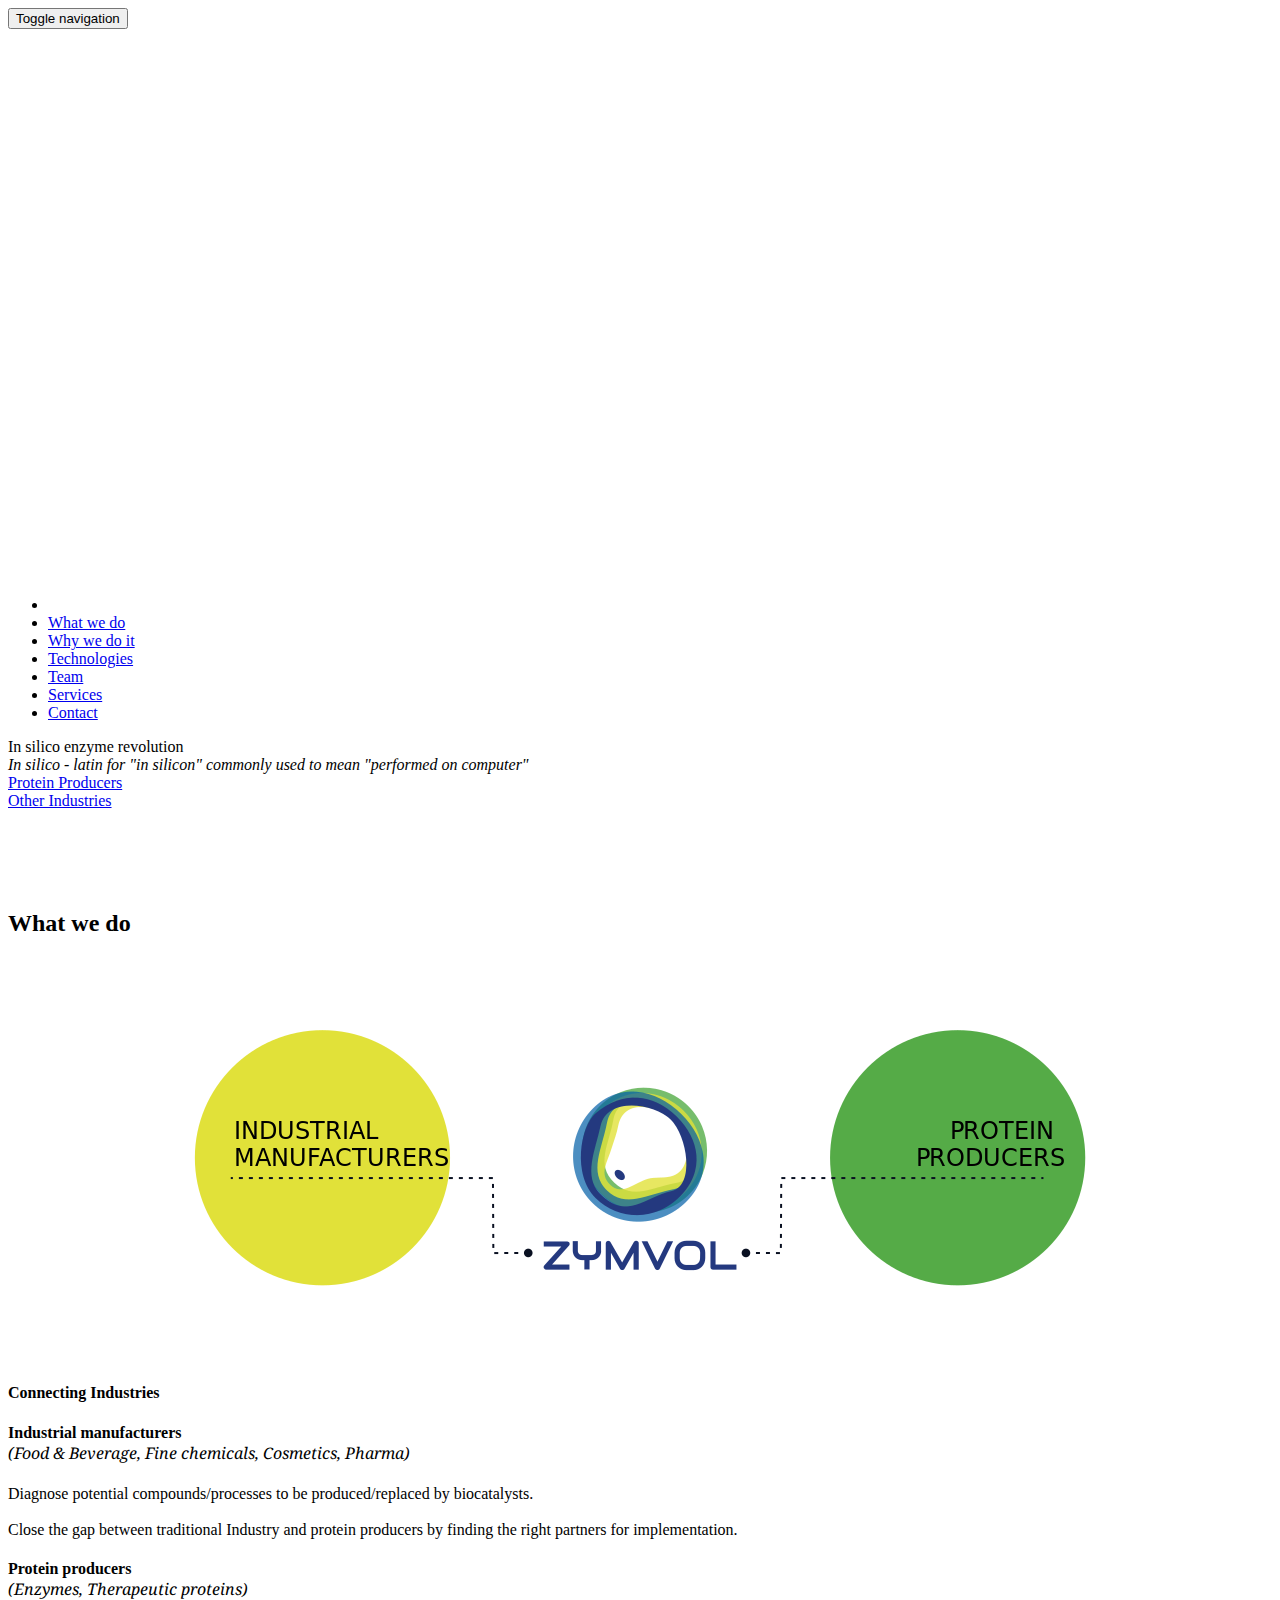
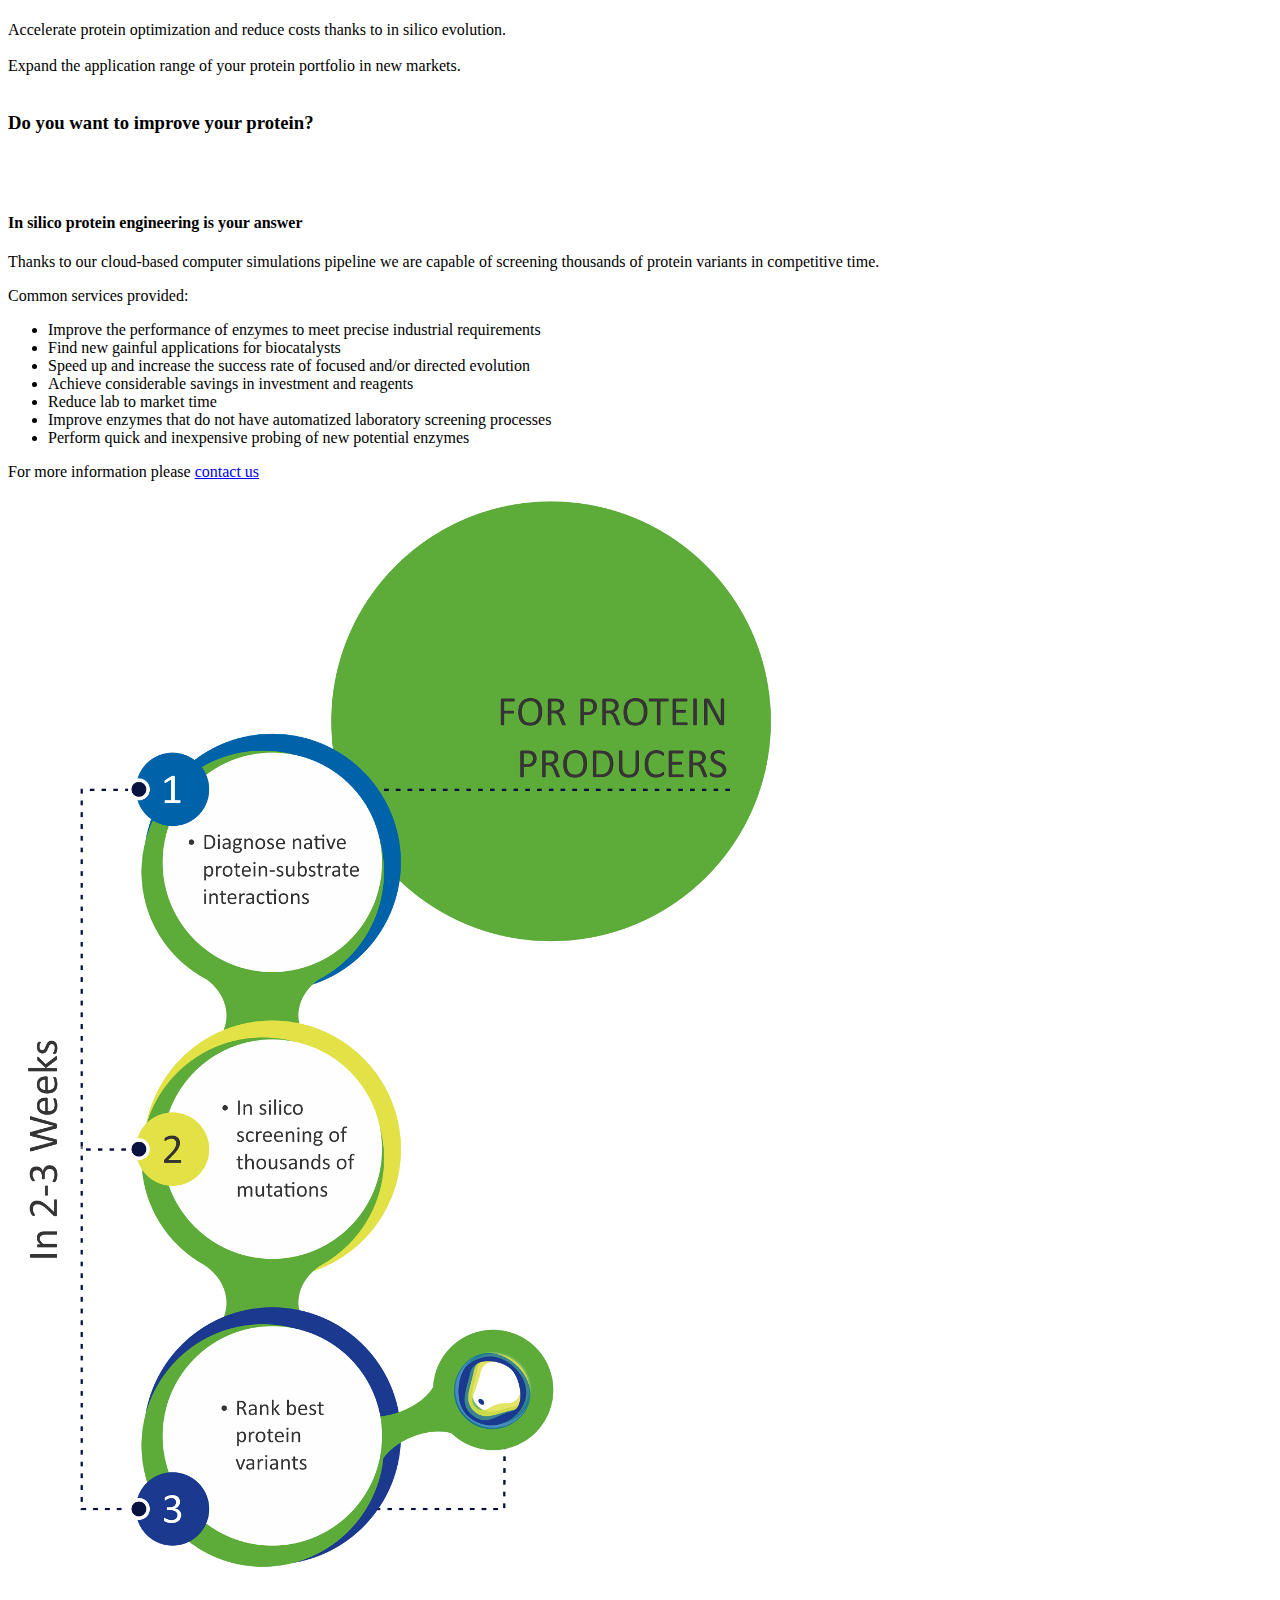
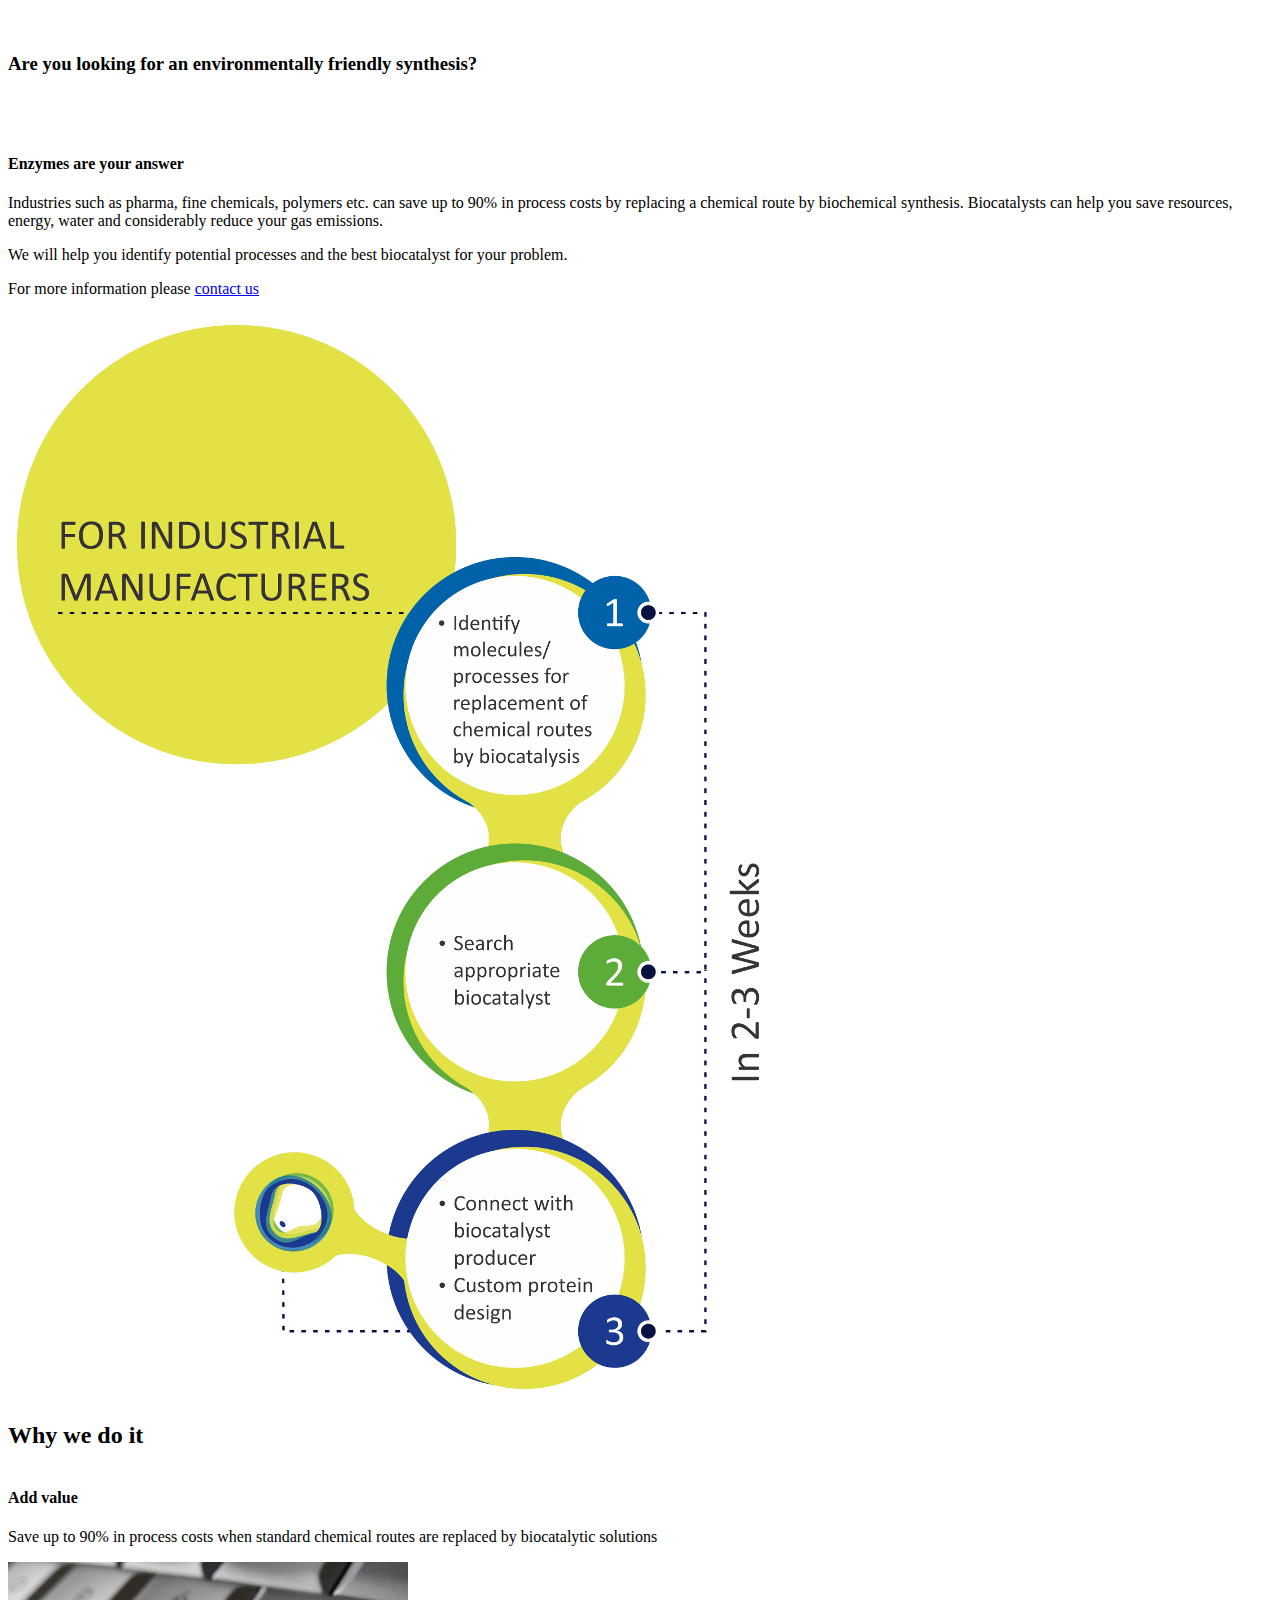
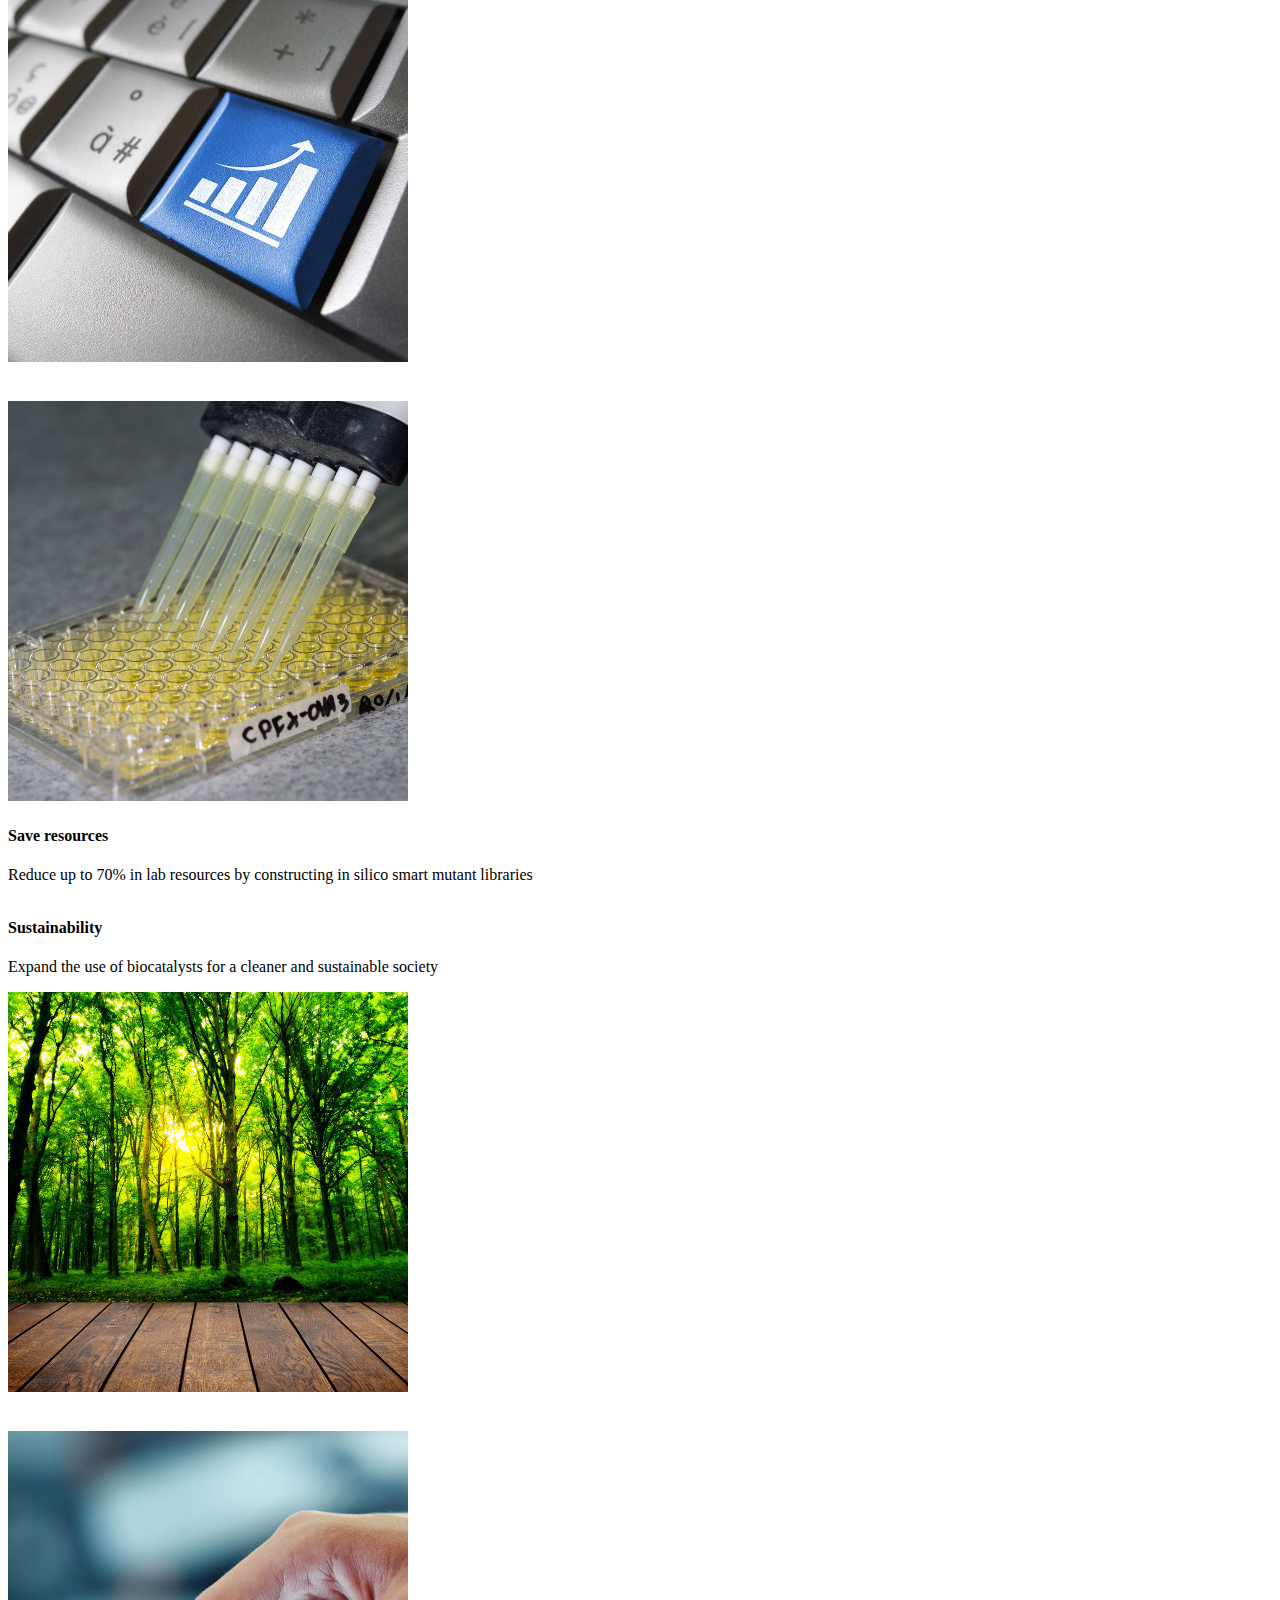
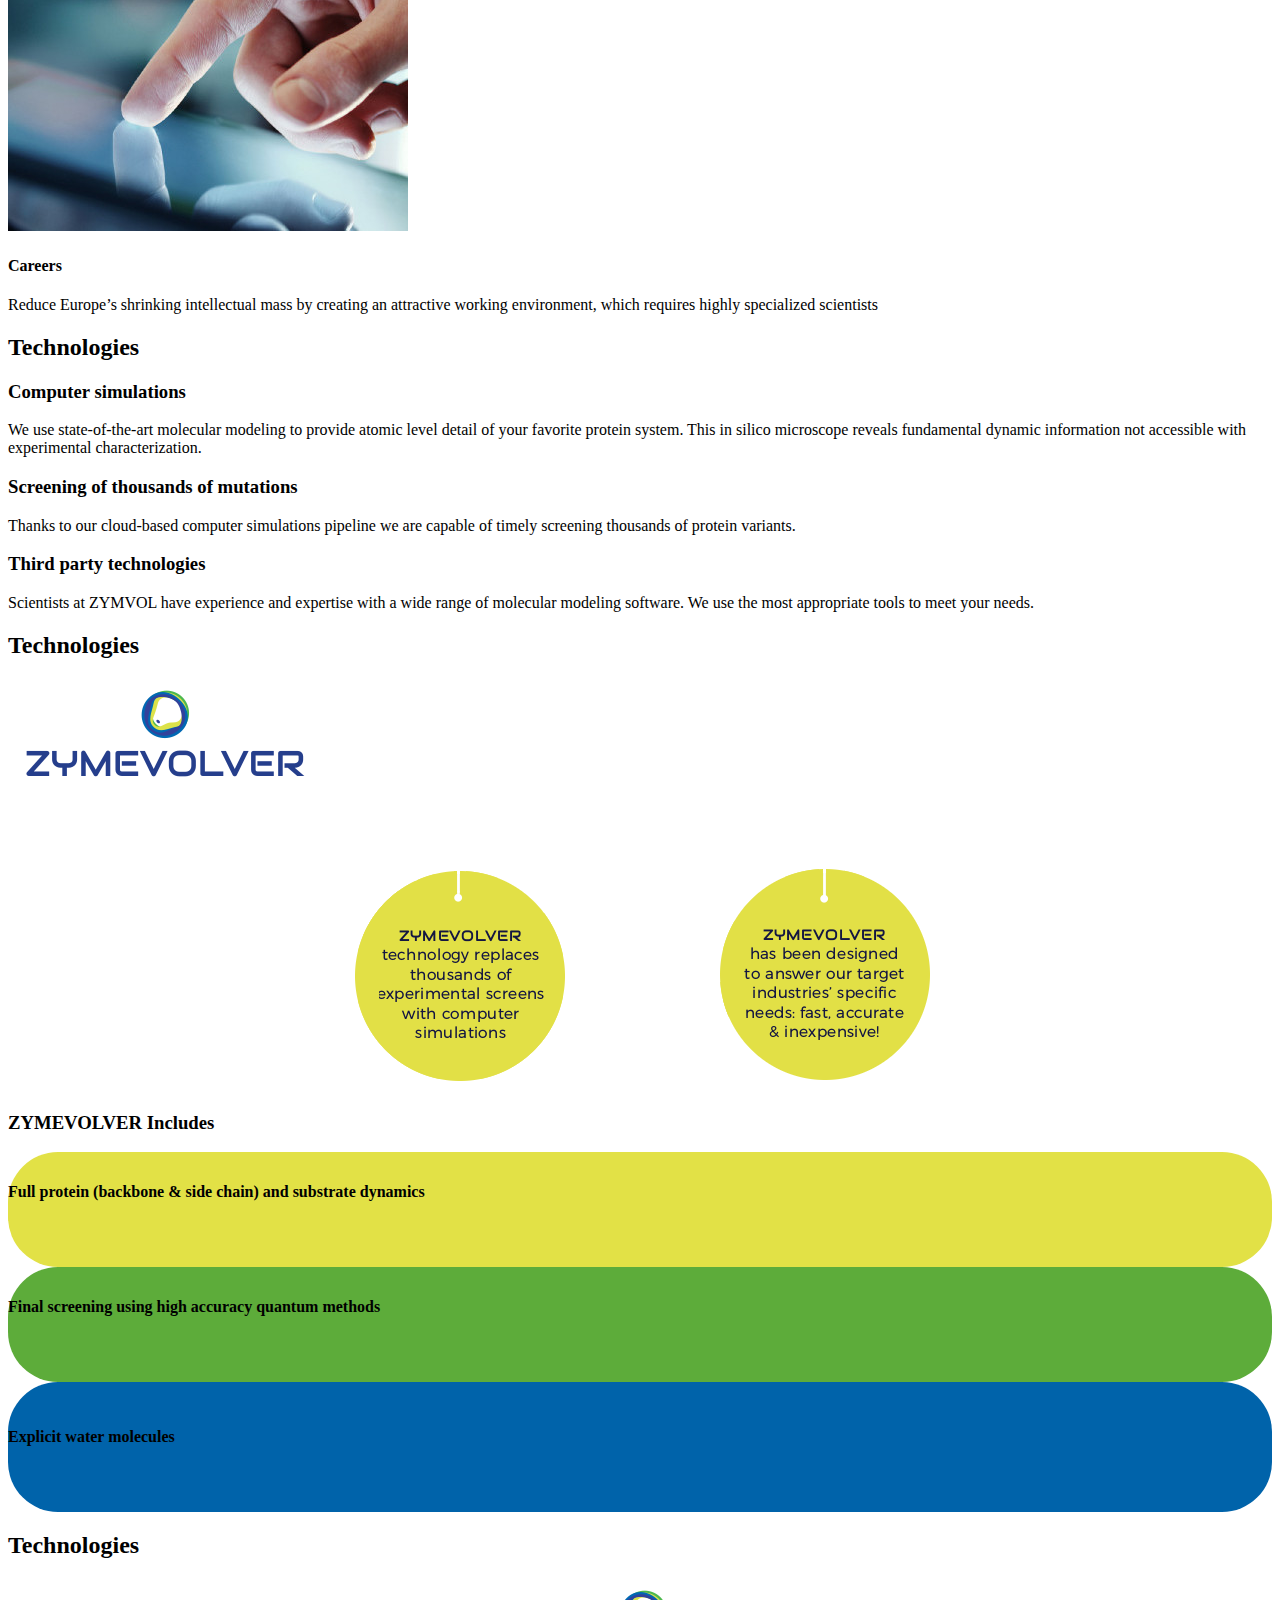
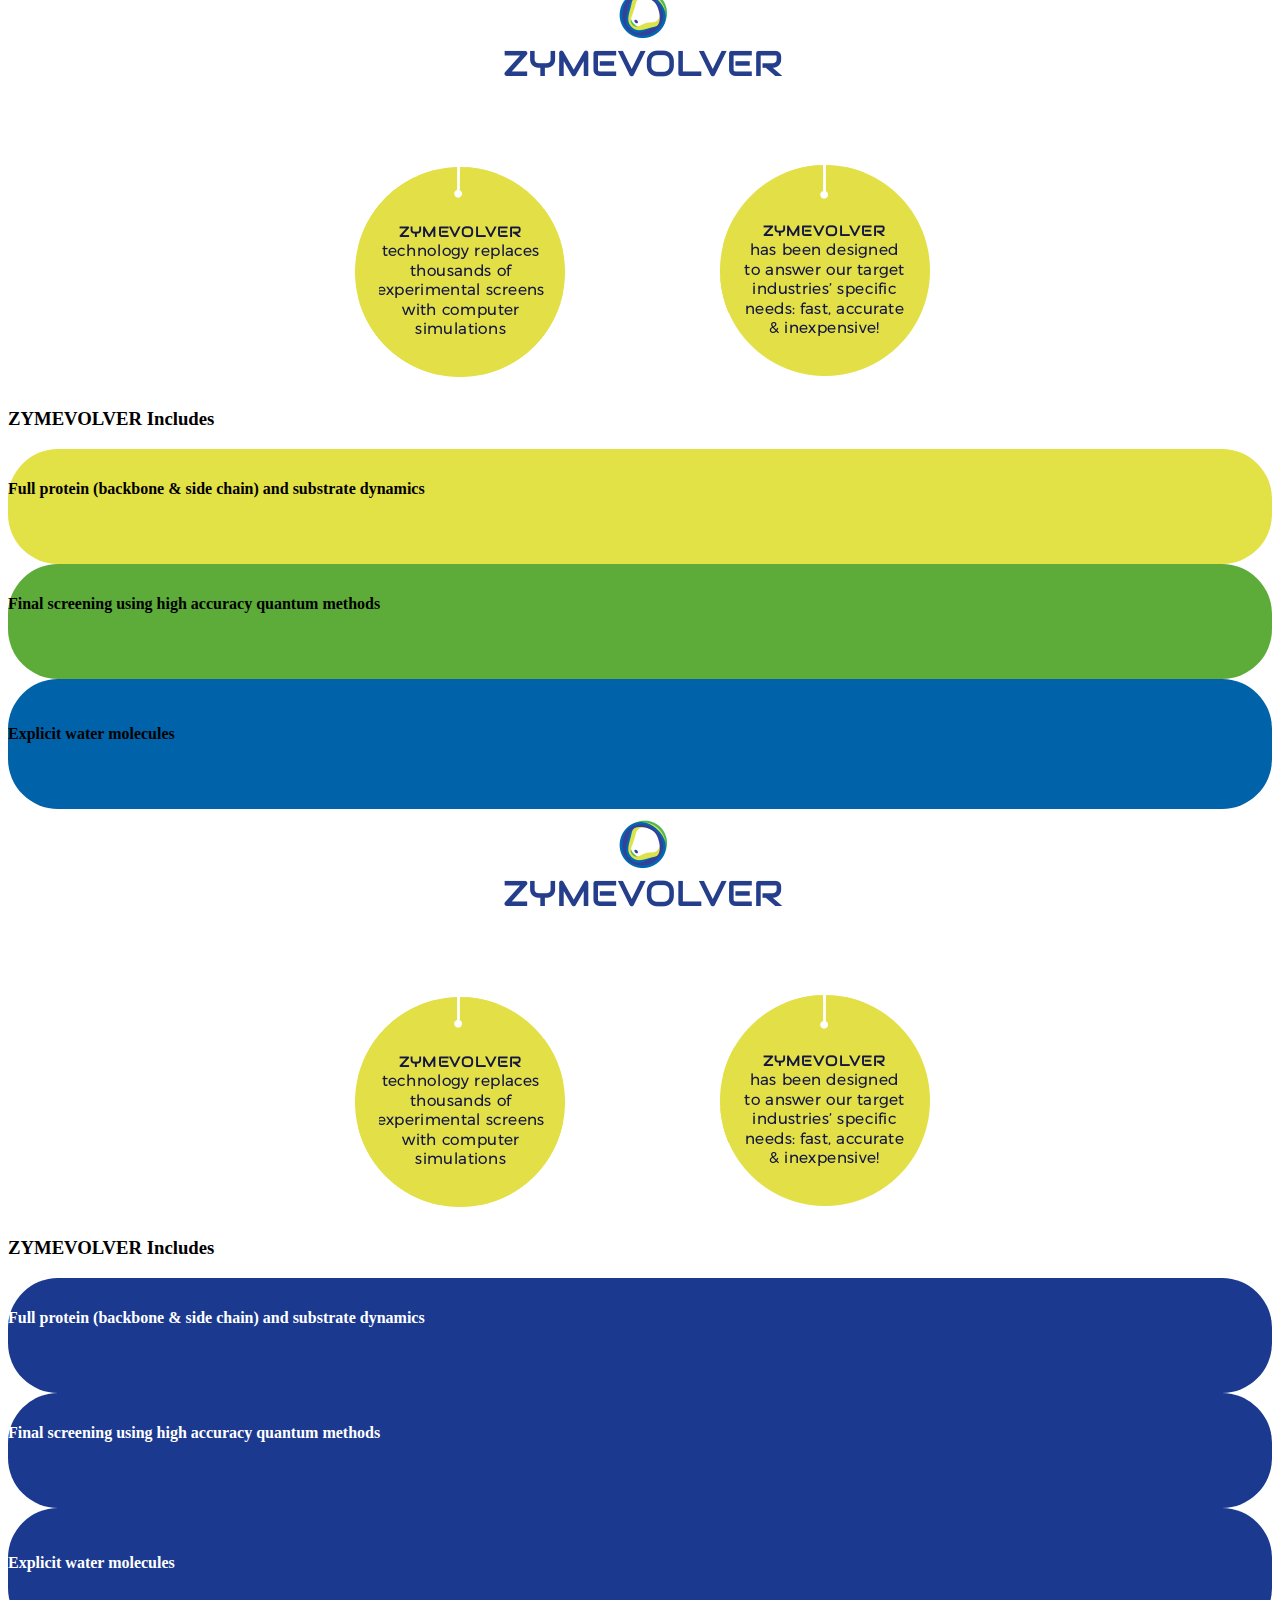
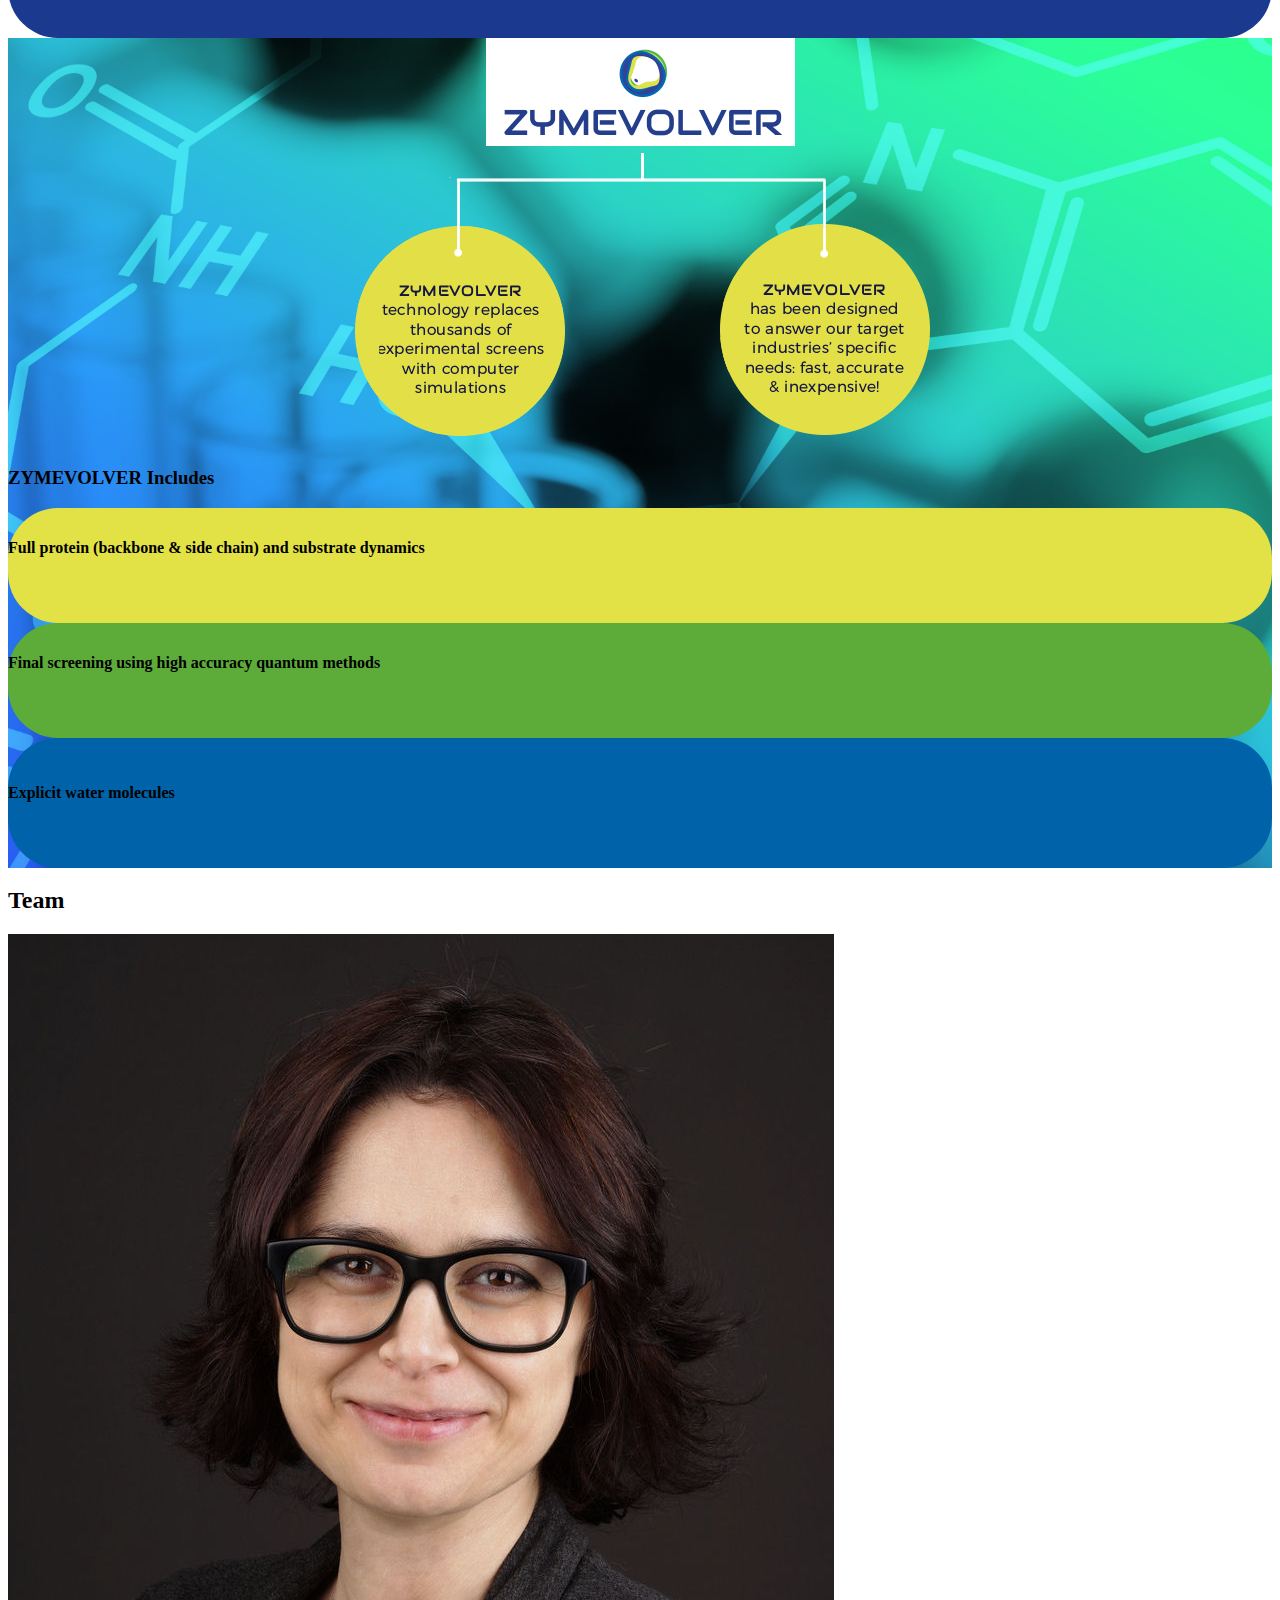
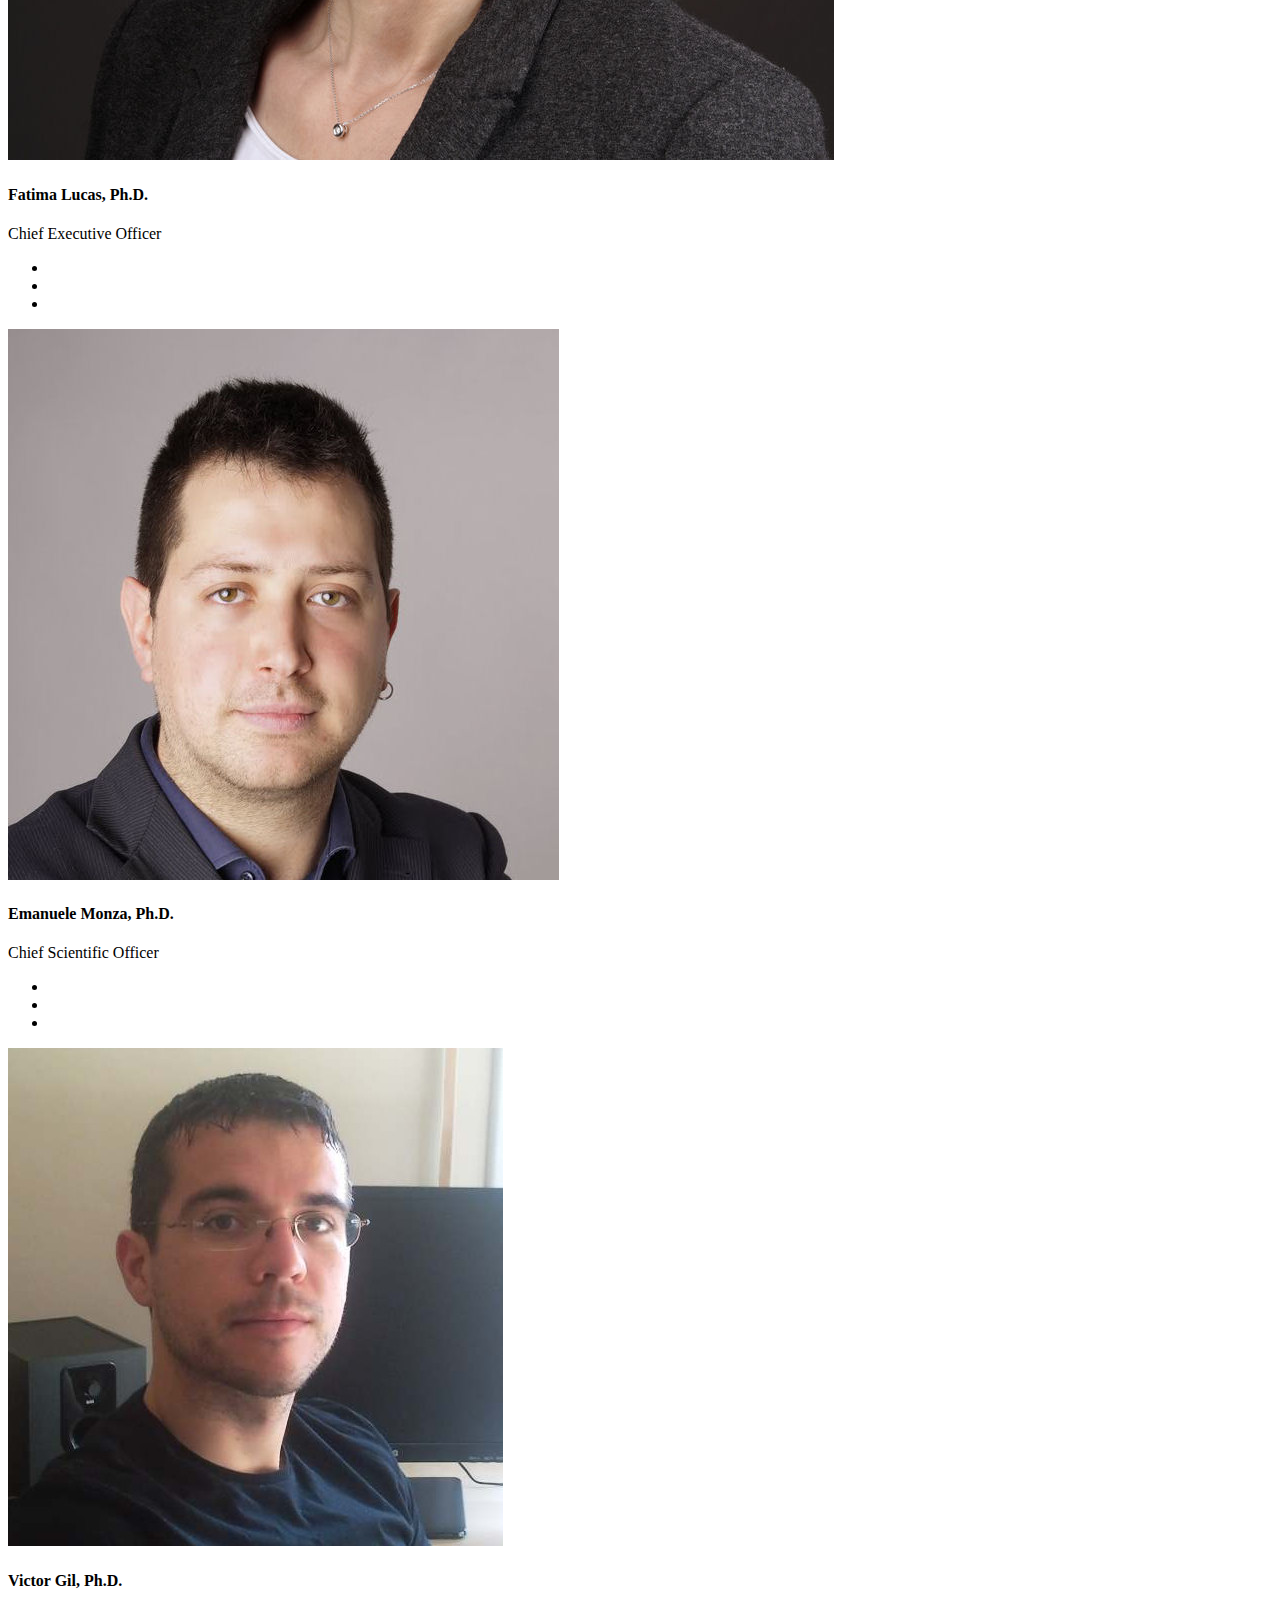
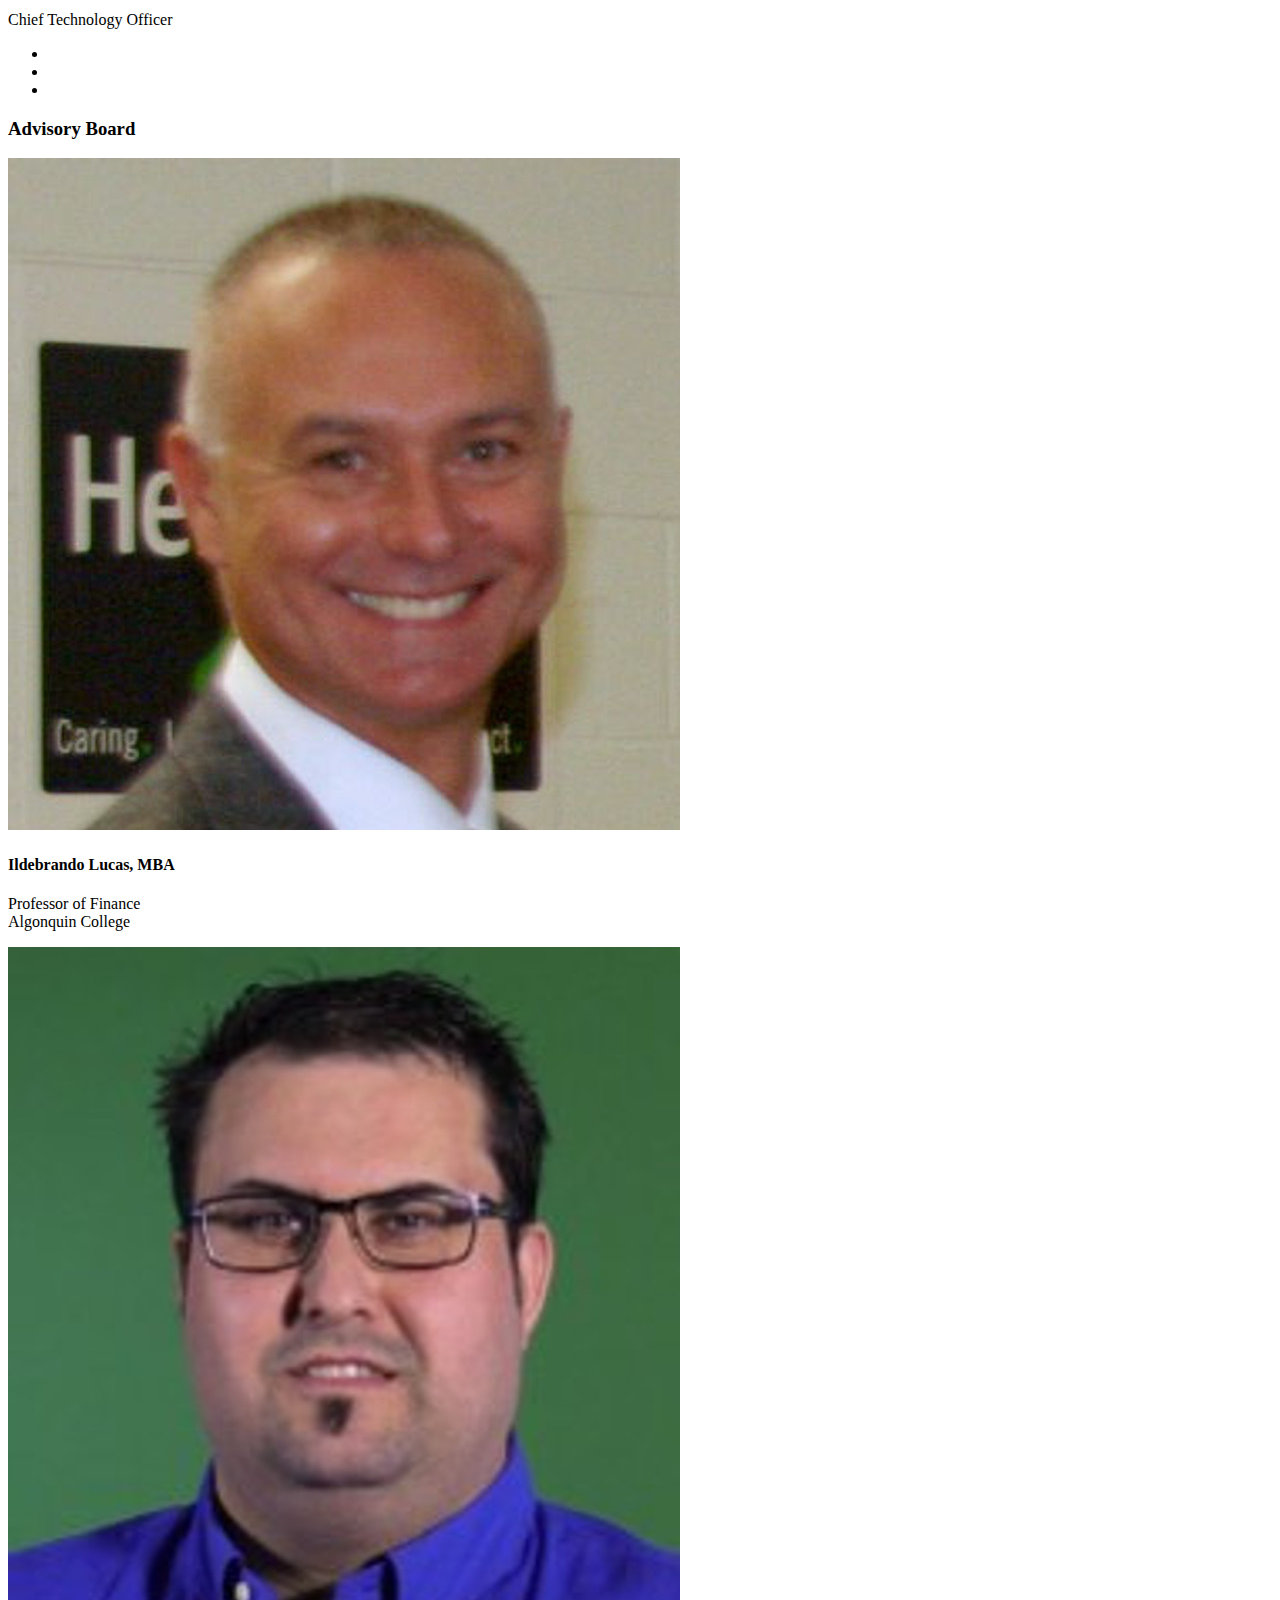
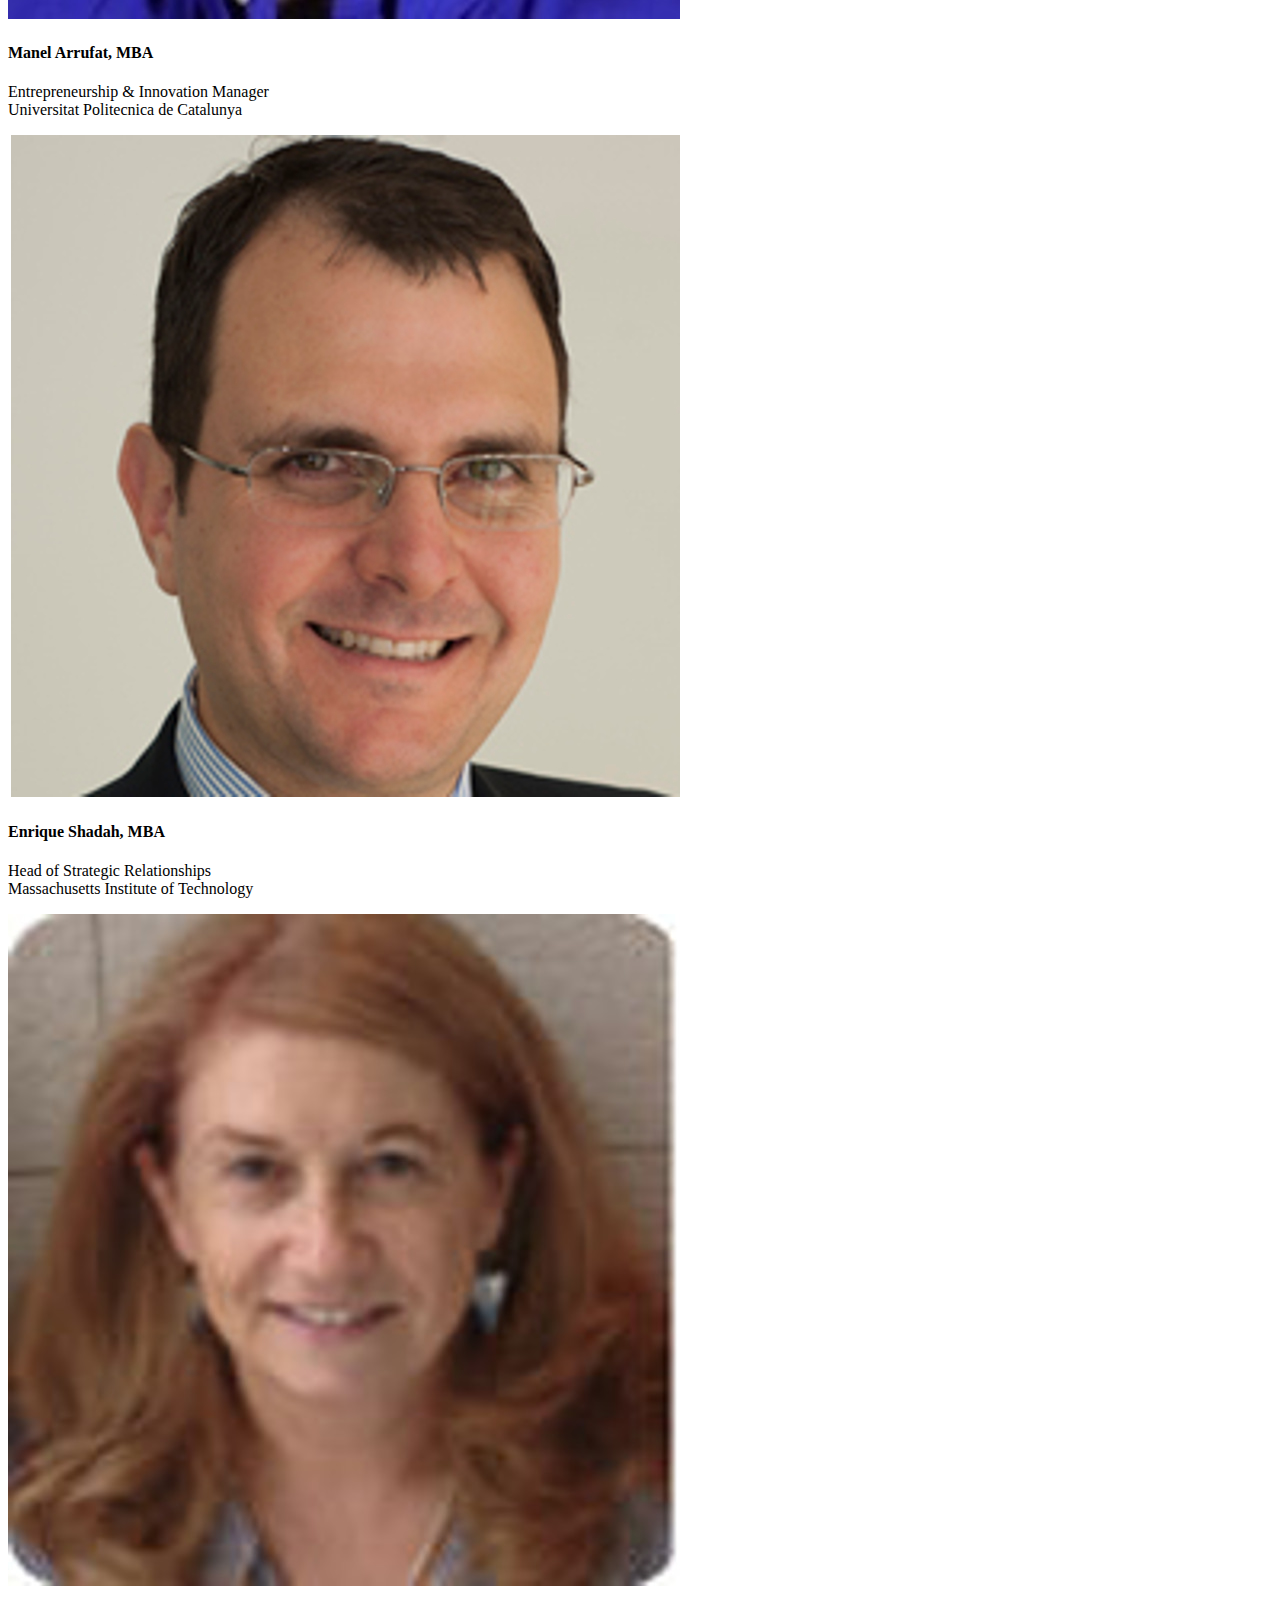
==== commit d53913c5: "new version proto 2·" ====
--- a/index.html
+++ b/index.html
@@ -576,6 +576,87 @@
                 <h2 class="section-heading"> Technologies </h2>
             </div>
         </div>
+
+        <div class="row">
+            <div class="col-lg-12 text-center" >
+                <img class="img-responsive" src="img/products/zymevolver.png" alt="Zymevolver Logo"
+                     style="display:block; margin-left:auto; margin-right:auto">
+            </div>
+        </div>
+
+        <div class="row">
+            <div class="col-lg-12 text-center" >
+                <img class="img-responsive" src="img/products/zymevolver_scheme.png" alt="Zymevolver Scheme"
+                     style="display:block; margin-left:auto; margin-right:auto">
+            </div>
+        </div>
+
+        <h3>ZYMEVOLVER Includes</h3>
+        <div class="row">
+            <div class="col-lg-4" >
+                <div style="background-color:#E2E146;border-radius:50px 50px 50px 50px;height:100px;padding-top: 15px;">
+                    <p class="text-center"> <b>Full protein (backbone & side chain) and substrate dynamics</b></p>
+                </div>
+            </div>
+
+            <div class="col-lg-4" >
+                <div style="background-color:#5DAC3A;border-radius:50px 50px 50px 50px;height:100px;padding-top: 15px;">
+                    <p class="text-center"> <b>Final screening using high accuracy quantum methods</b></p>
+                </div>
+            </div>
+
+            <div class="col-lg-4" >
+                <div style="background-color:#0063AA;border-radius:50px 50px 50px 50px;height:100px;padding-top: 30px;">
+                    <p class="text-center"> <b>Explicit water molecules</b></p>
+                </div>
+            </div>
+        </div>
+    </div>
+</section>
+
+			<section id="how" class="bg-light-gray scrollyfiable" data-index=4>
+    <div class="container">
+
+
+        <div class="row">
+            <div class="col-lg-12 text-center" >
+                <img class="img-responsive" src="img/products/zymevolver.png" alt="Zymevolver Logo"
+                     style="display:block; margin-left:auto; margin-right:auto">
+            </div>
+        </div>
+
+        <div class="row">
+            <div class="col-lg-12 text-center" >
+                <img class="img-responsive" src="img/products/zymevolver_scheme.png" alt="Zymevolver Scheme"
+                     style="display:block; margin-left:auto; margin-right:auto">
+            </div>
+        </div>
+
+        <h3>ZYMEVOLVER Includes</h3>
+        <div class="row">
+            <div class="col-lg-4" >
+                <div style="background-color:#1A398F;border-radius:50px 50px 50px 50px;height:100px;padding-top: 15px;">
+                    <p class="text-center" style="color:white;font-weight:bolder"> <b>Full protein (backbone & side chain) and substrate dynamics</b></p>
+                </div>
+            </div>
+
+            <div class="col-lg-4" >
+                <div style="background-color:#1A398F;border-radius:50px 50px 50px 50px;height:100px;padding-top: 15px;">
+                    <p class="text-center" style="color:white;font-weight:bolder"> <b>Final screening using high accuracy quantum methods</b></p>
+                </div>
+            </div>
+
+            <div class="col-lg-4" >
+                <div style="background-color:#1A398F;border-radius:50px 50px 50px 50px;height:100px;padding-top: 30px;">
+                    <p class="text-center" style="color:white;font-weight:bolder"> <b>Explicit water molecules</b></p>
+                </div>
+            </div>
+        </div>
+    </div>
+</section>
+
+			<section id="how" class="bg-light-gray scrollyfiable" data-index=4>
+    <div class="container" style="background-image: url('img/products/products_background.jpg');background-position: center center; background-repeat: none; -webkit-background-size: cover;">
 
         <div class="row">
             <div class="col-lg-12 text-center" >
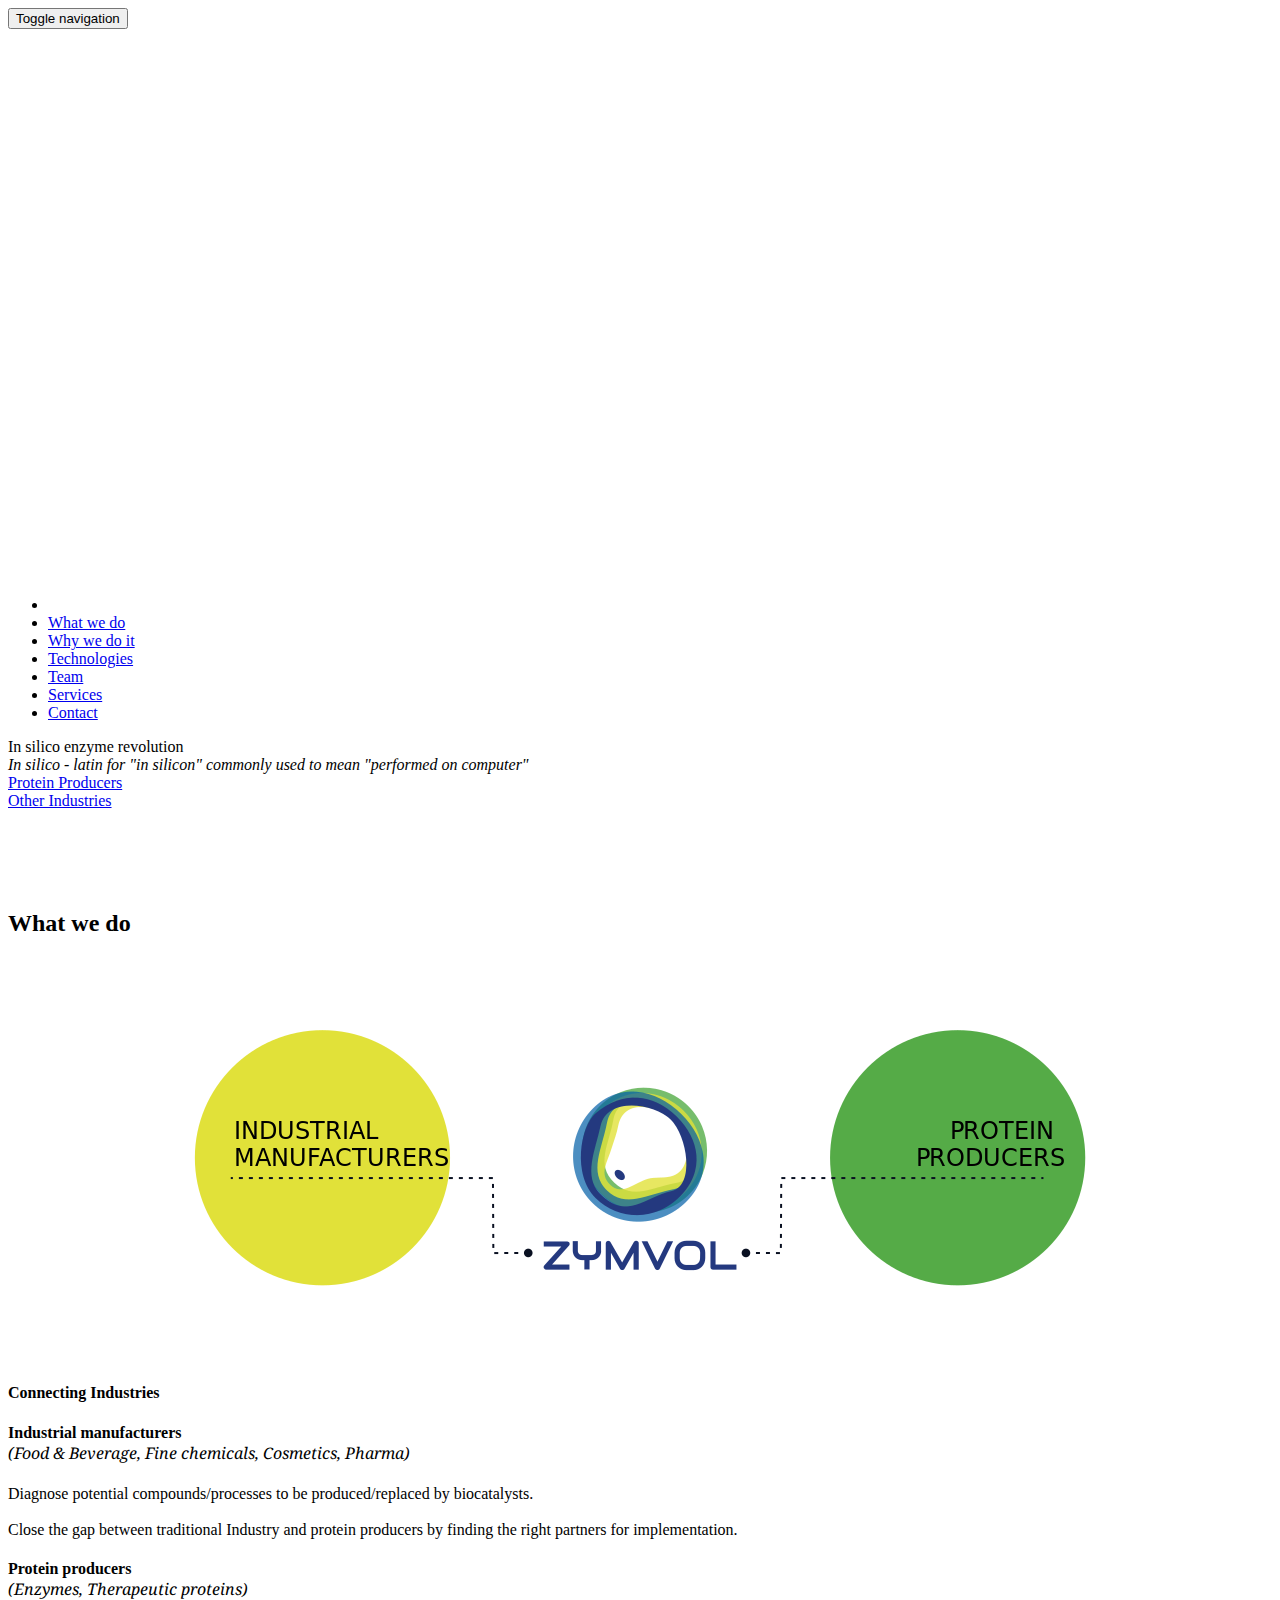
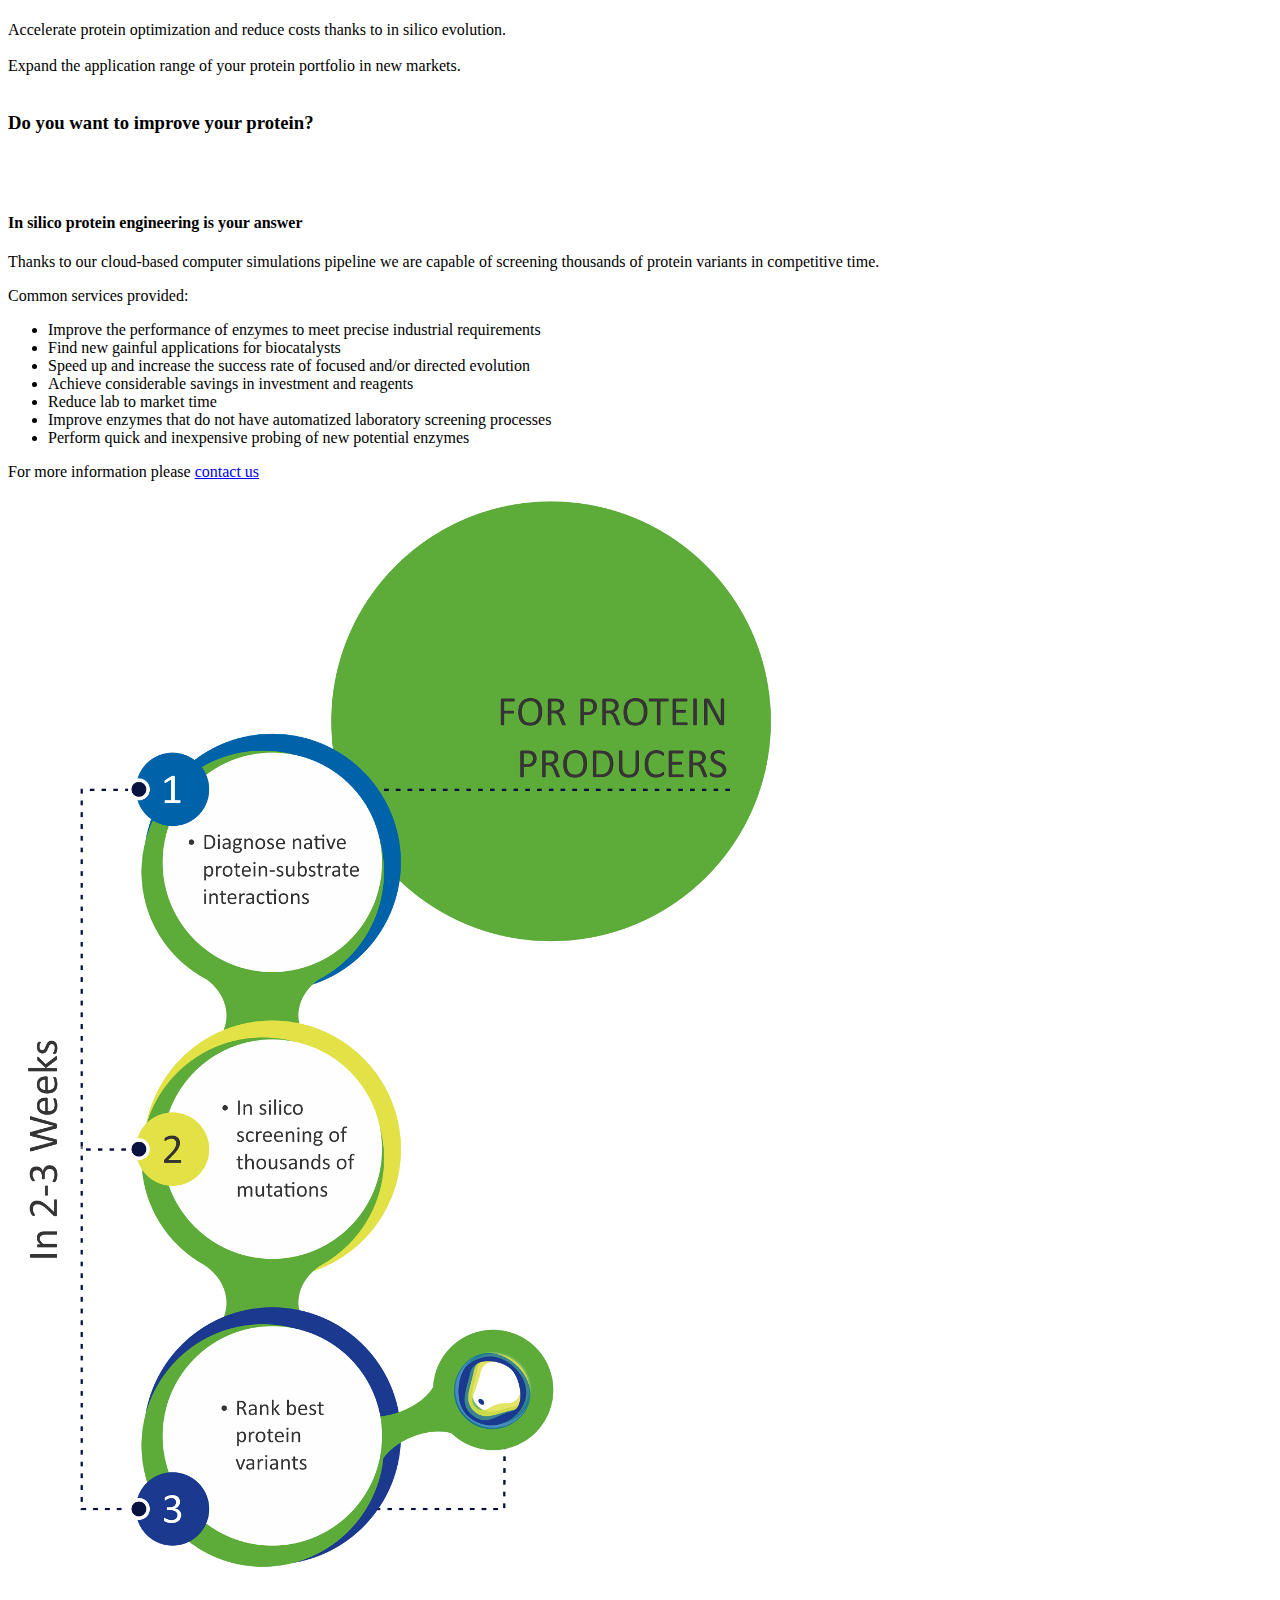
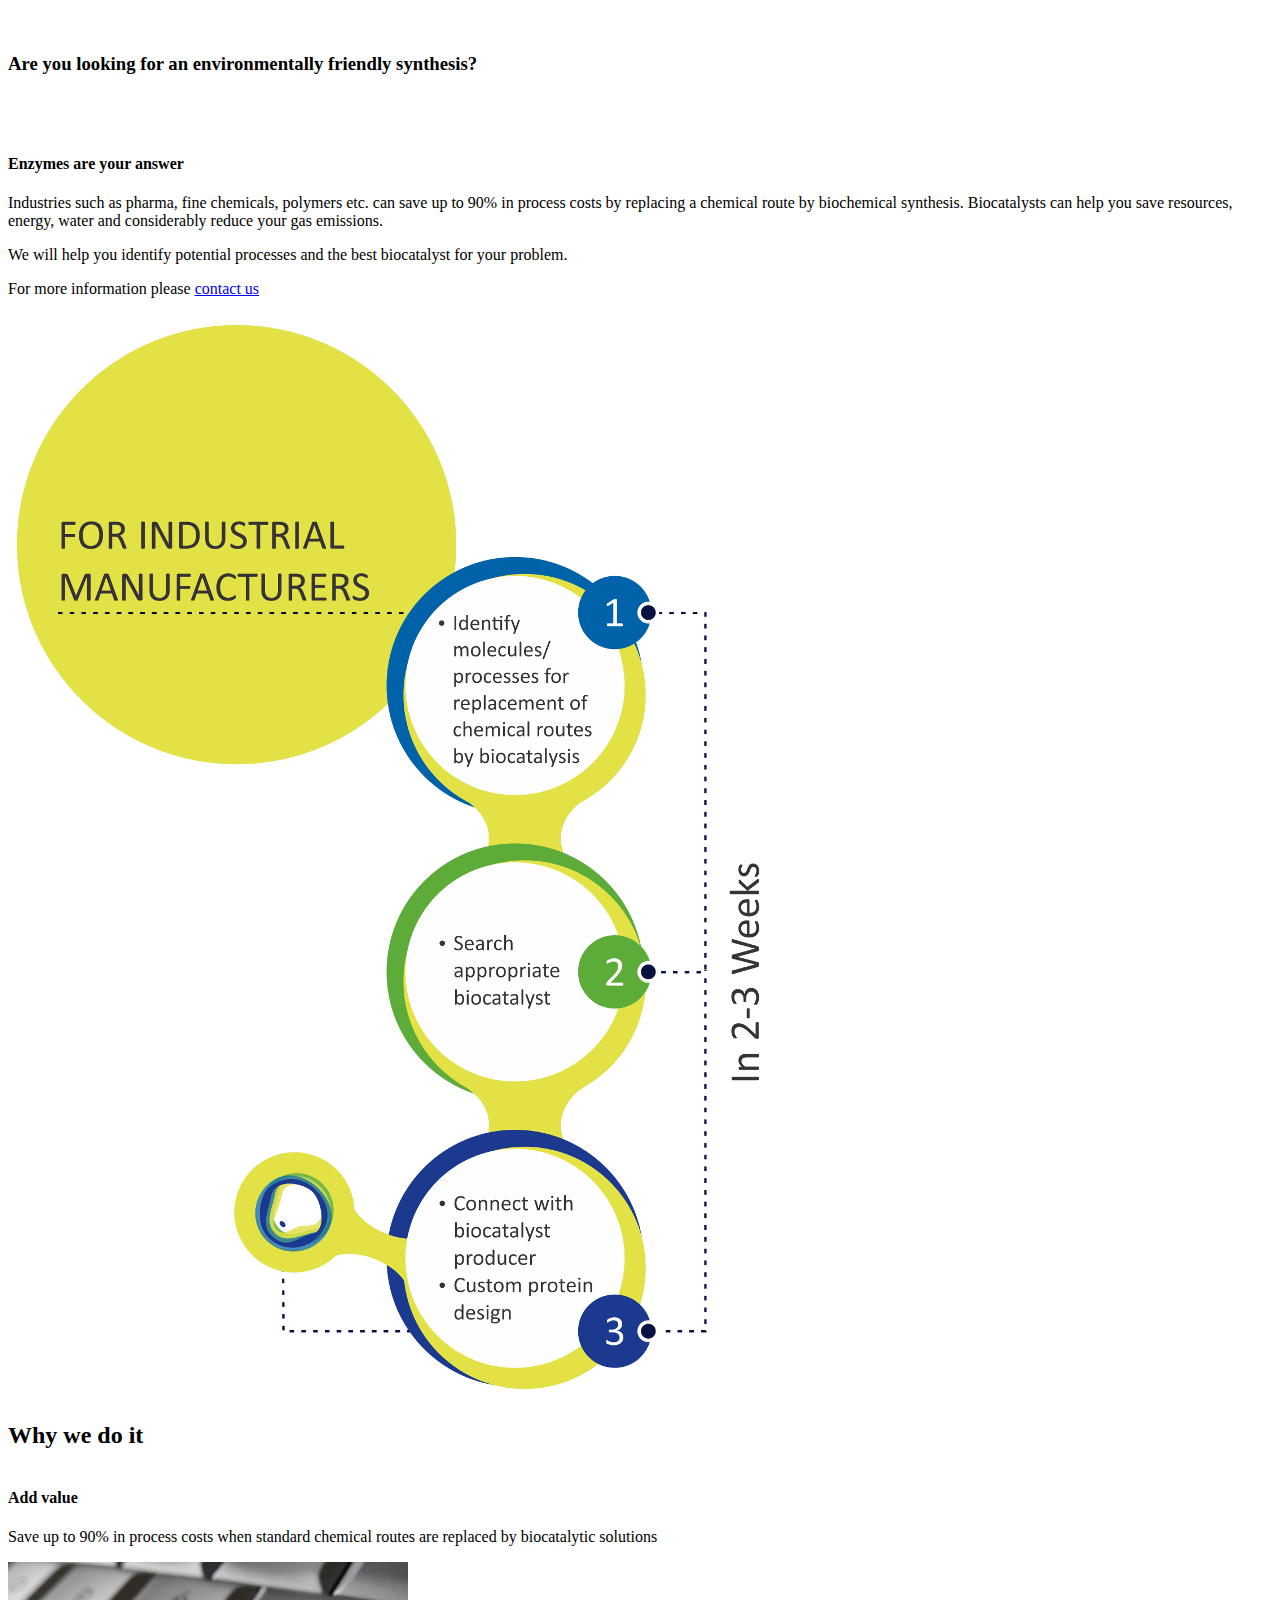
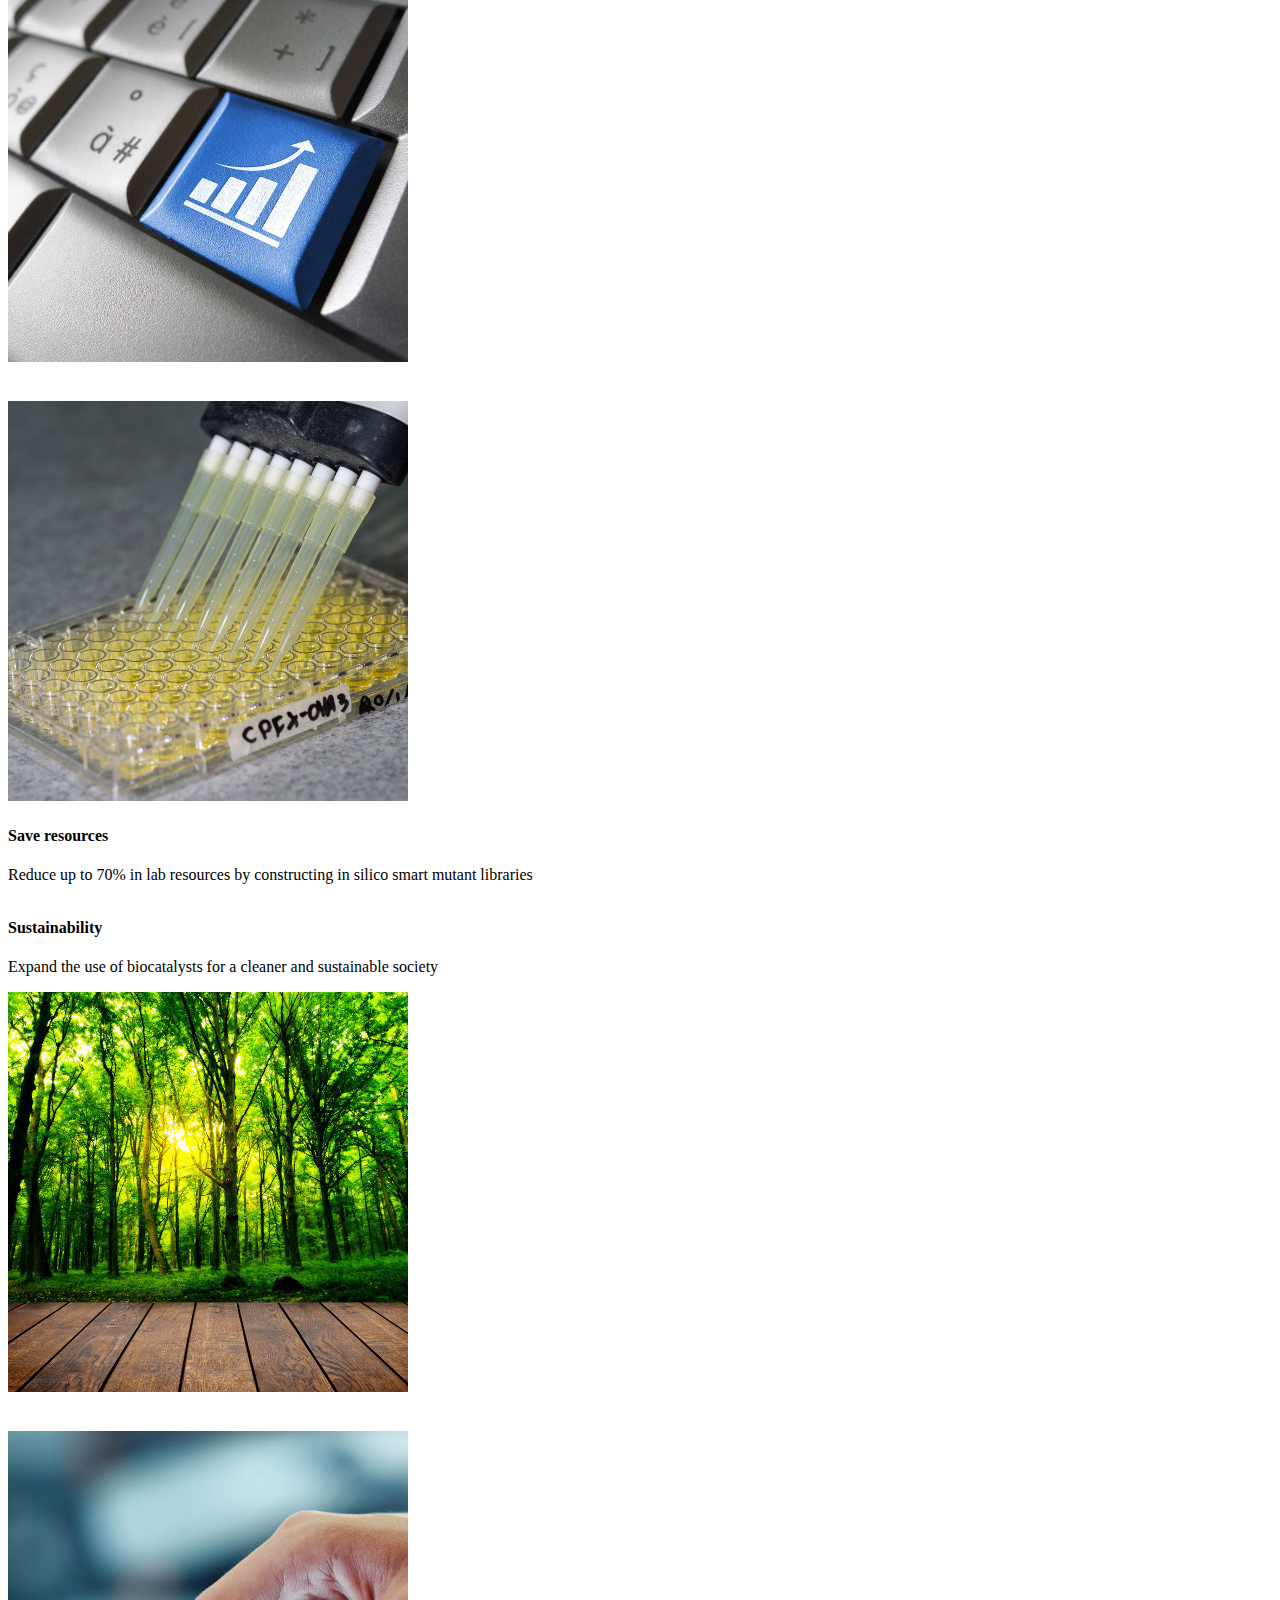
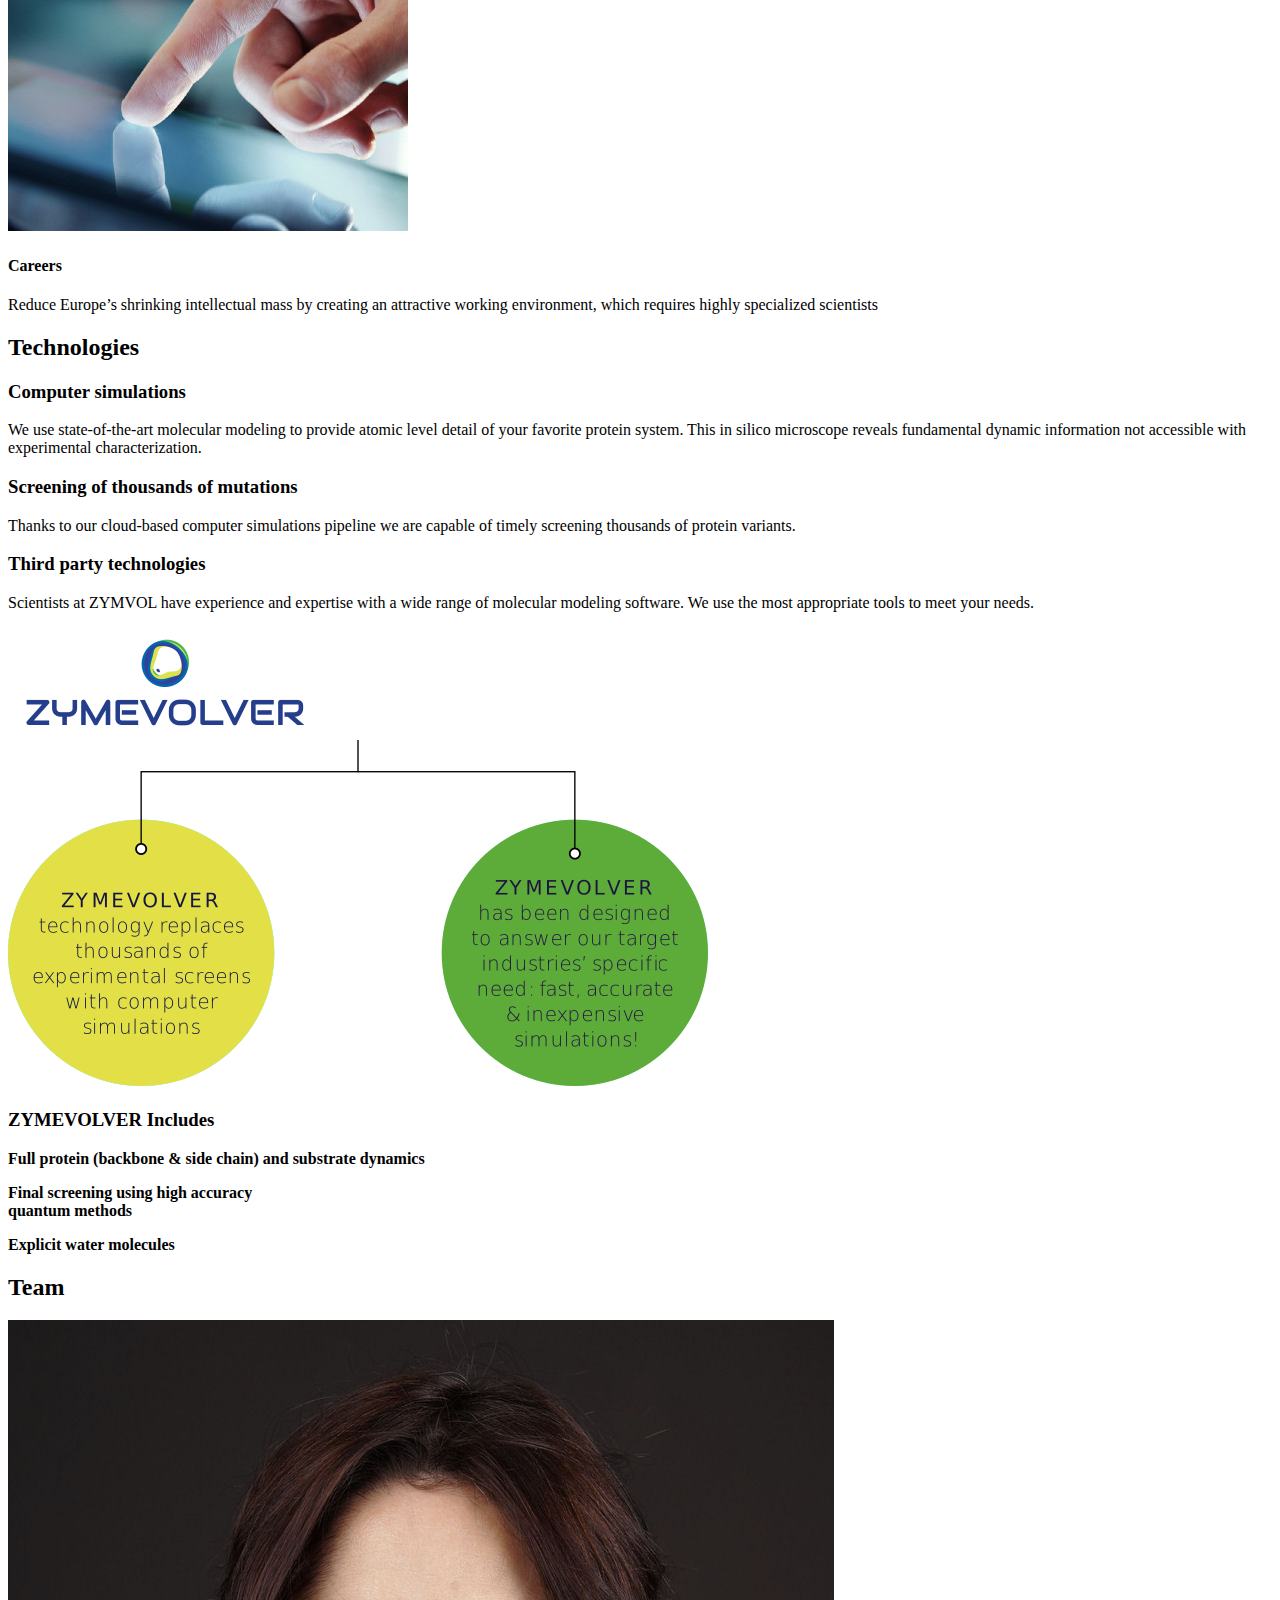
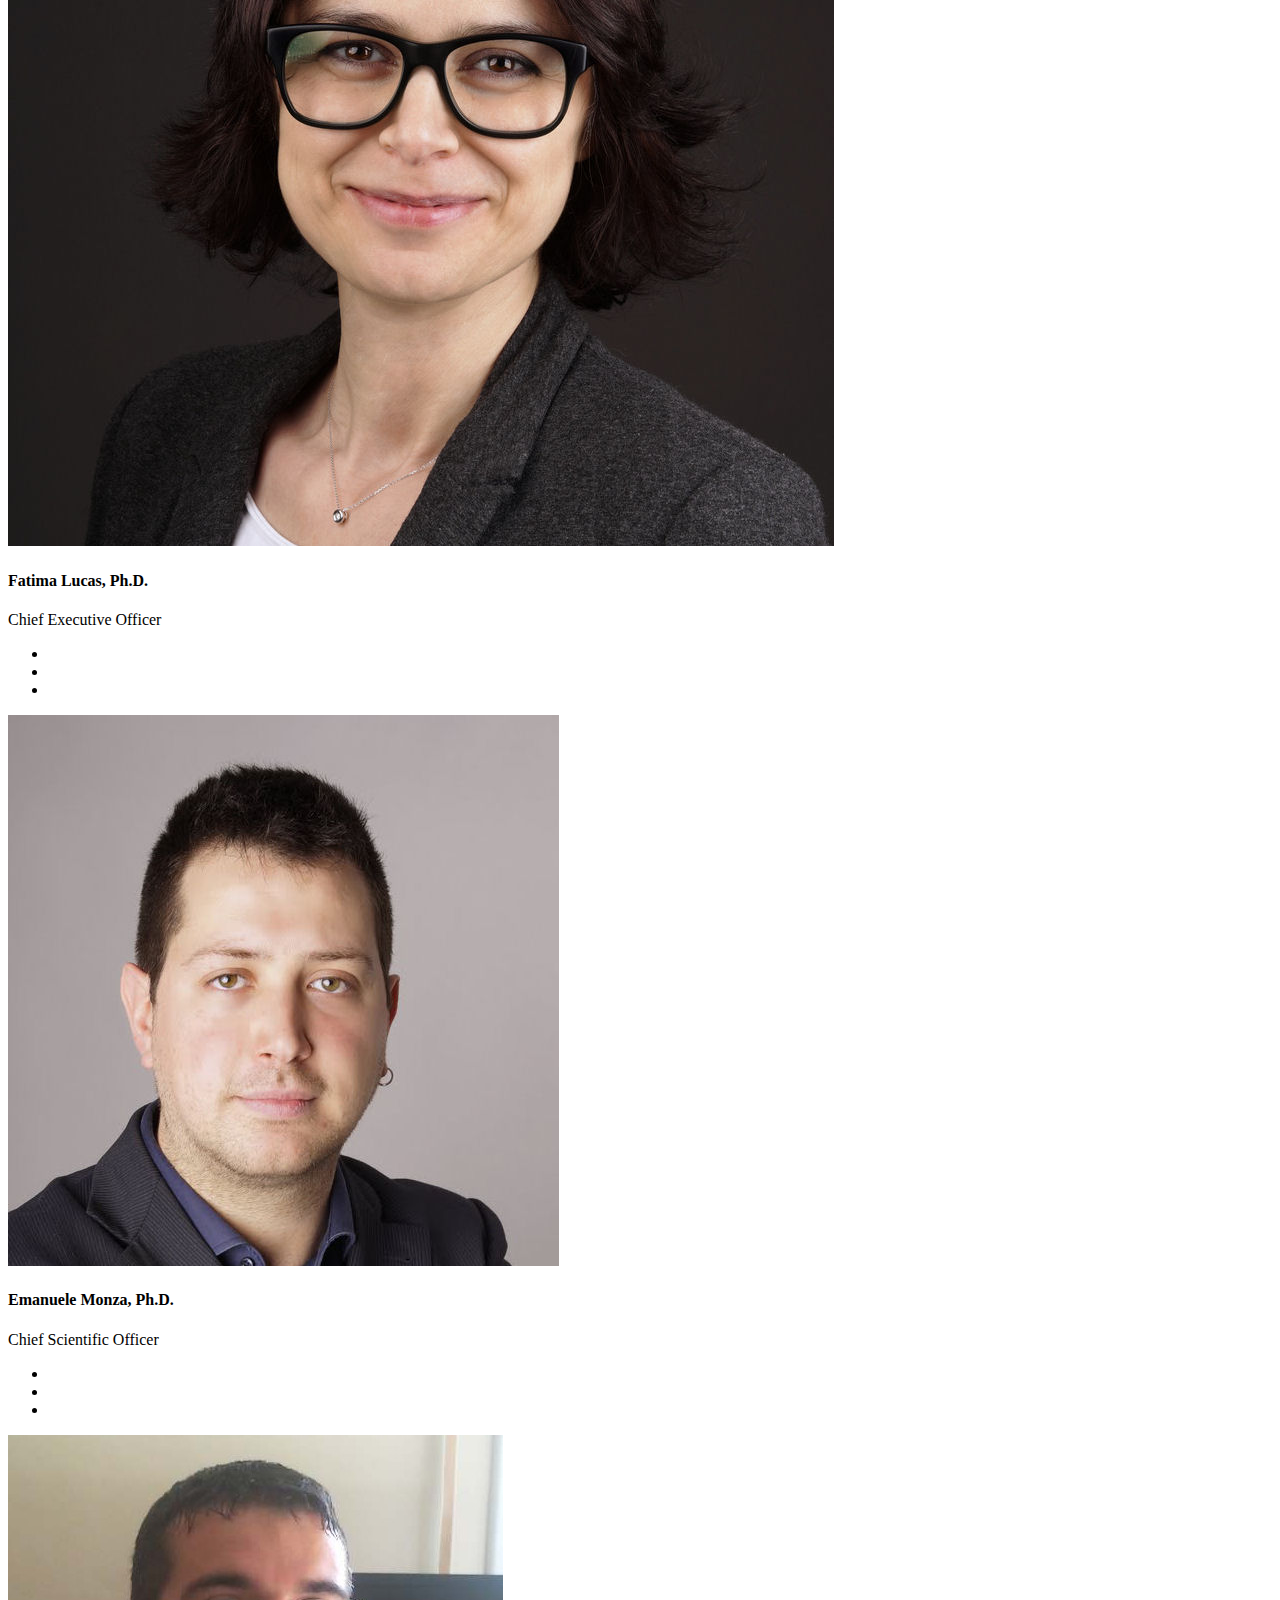
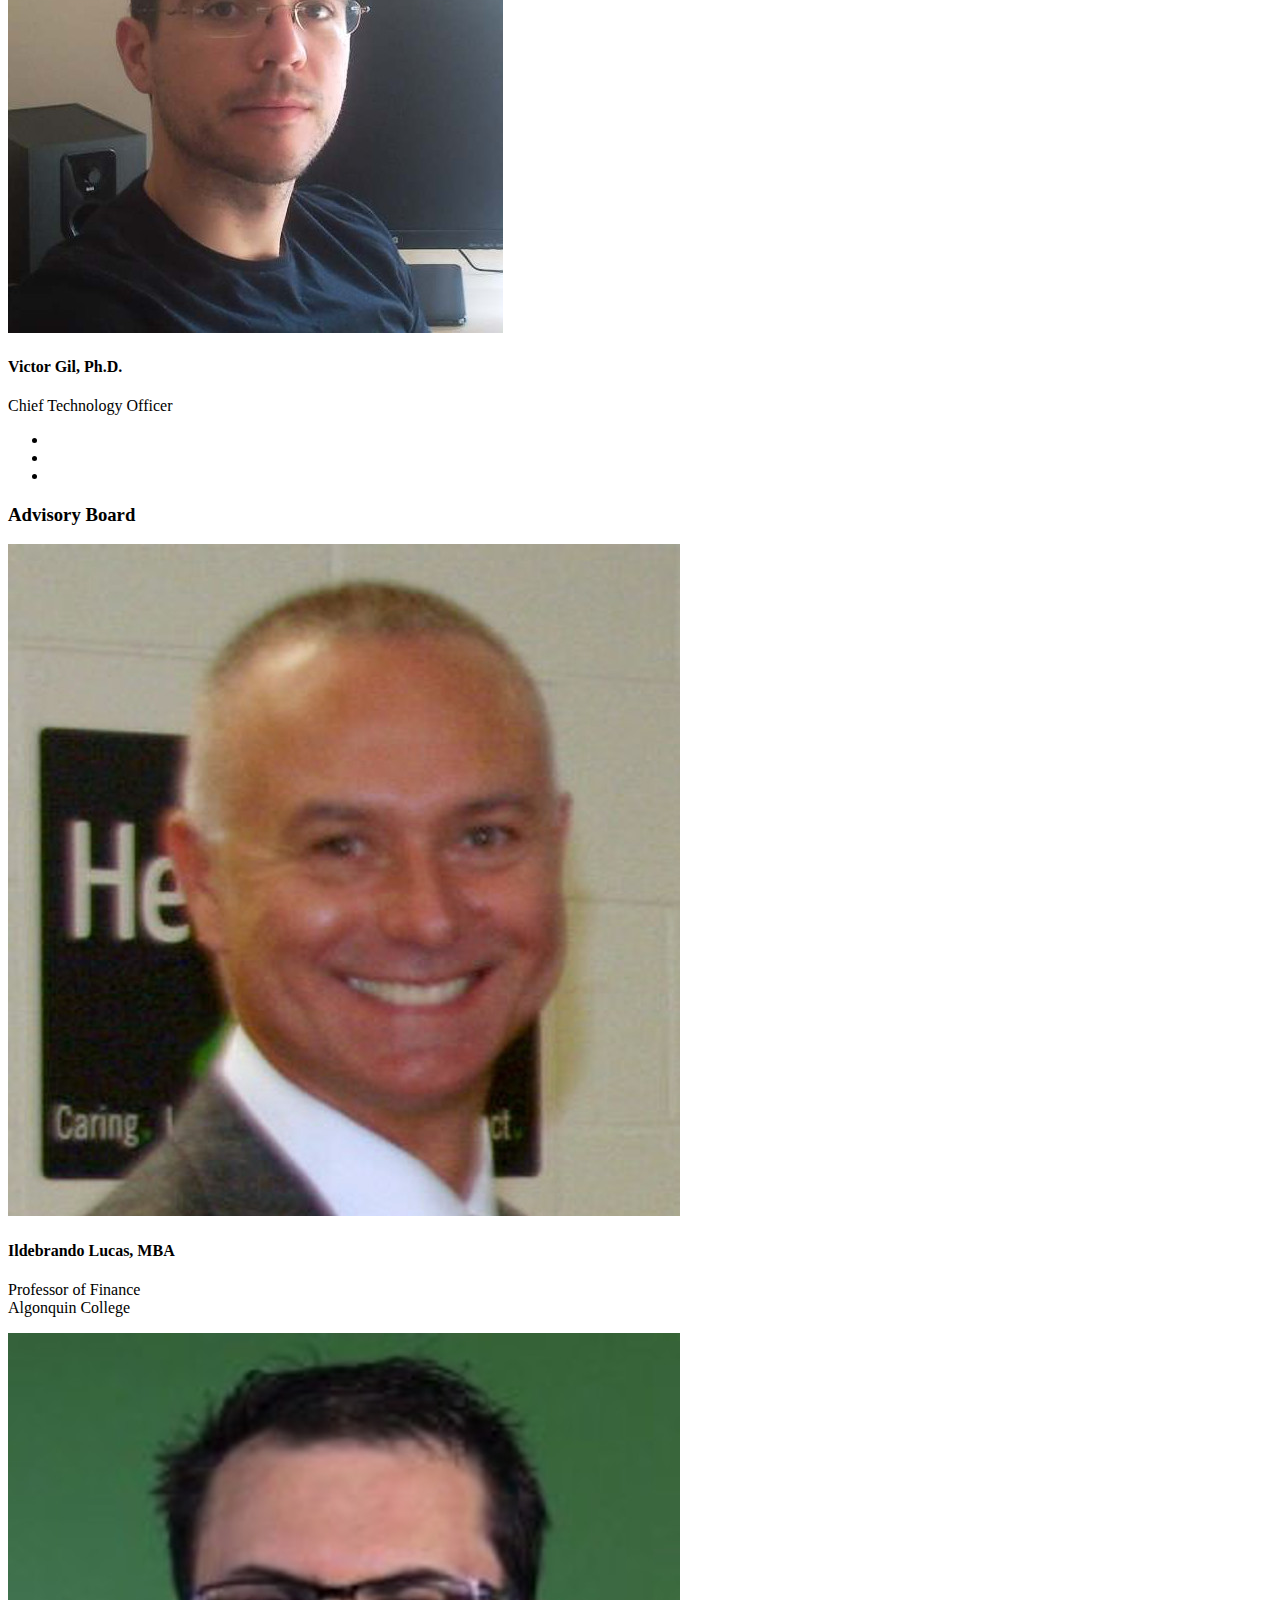
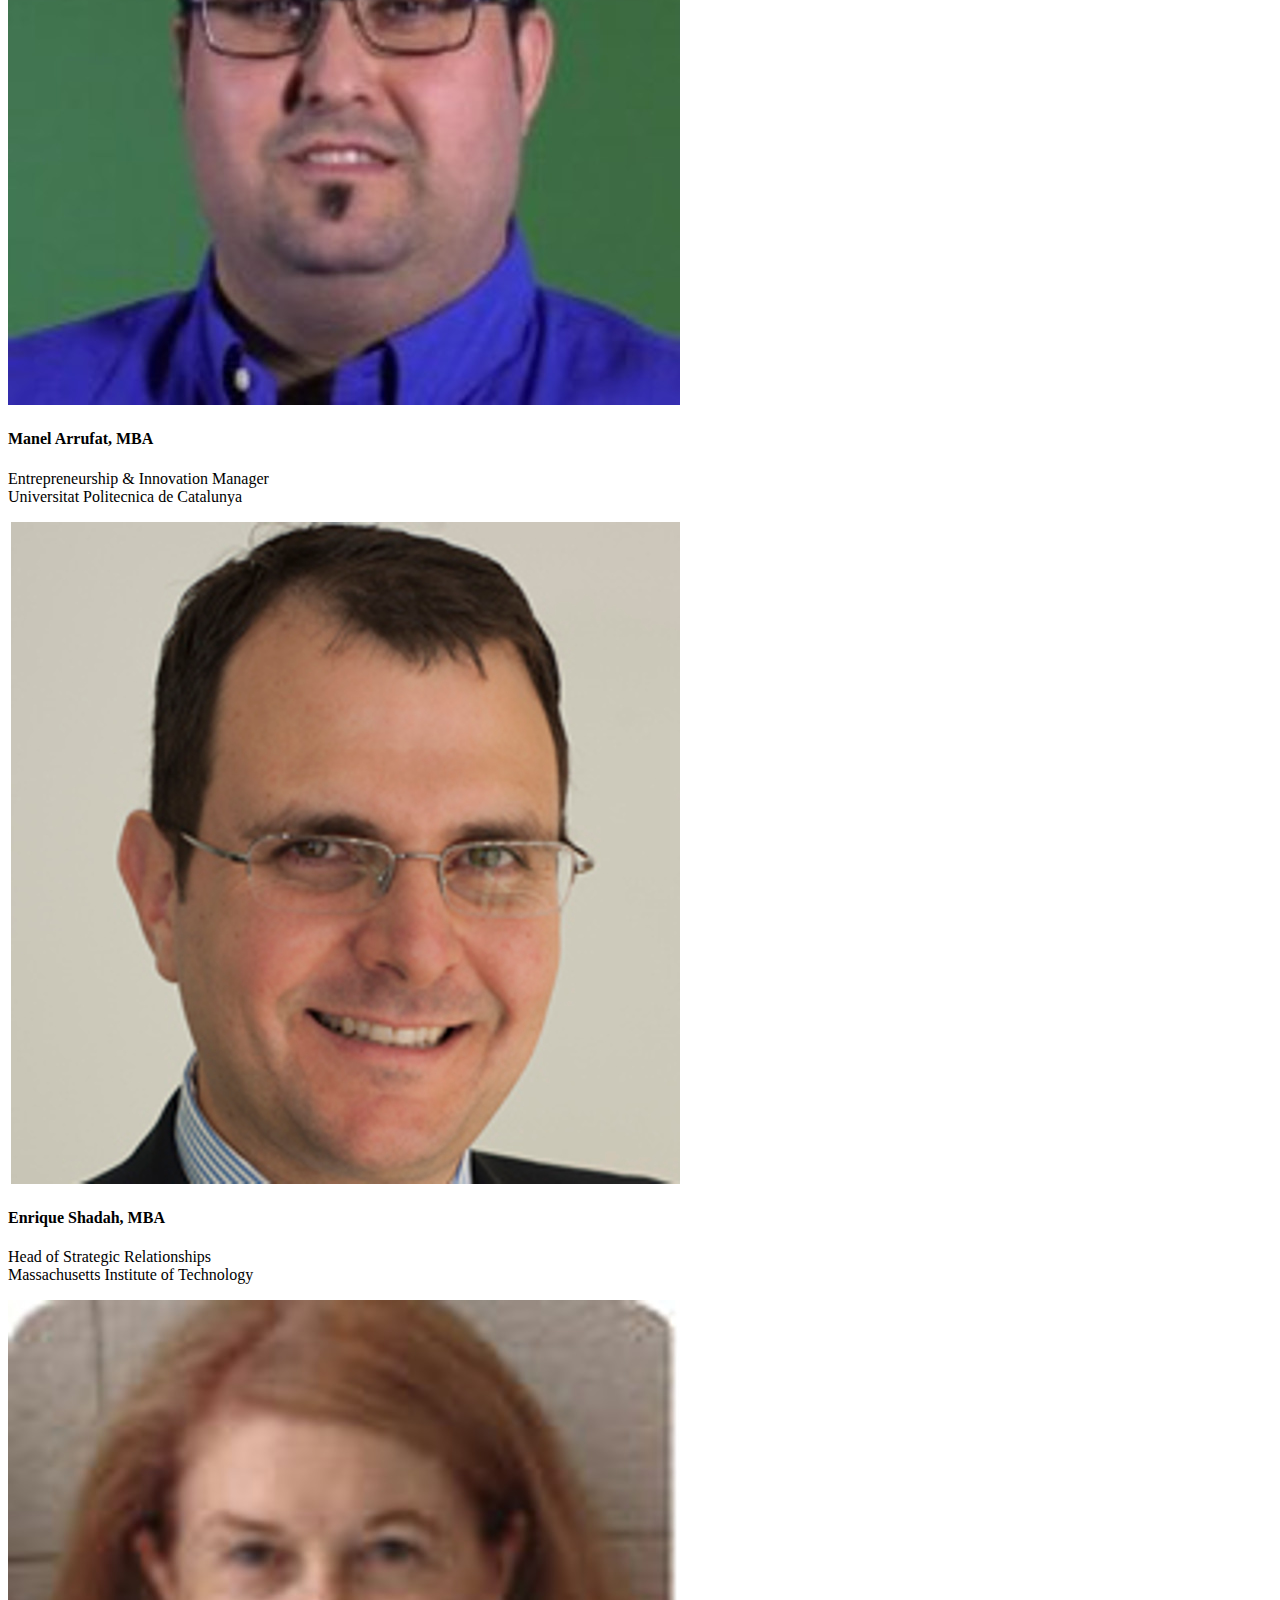
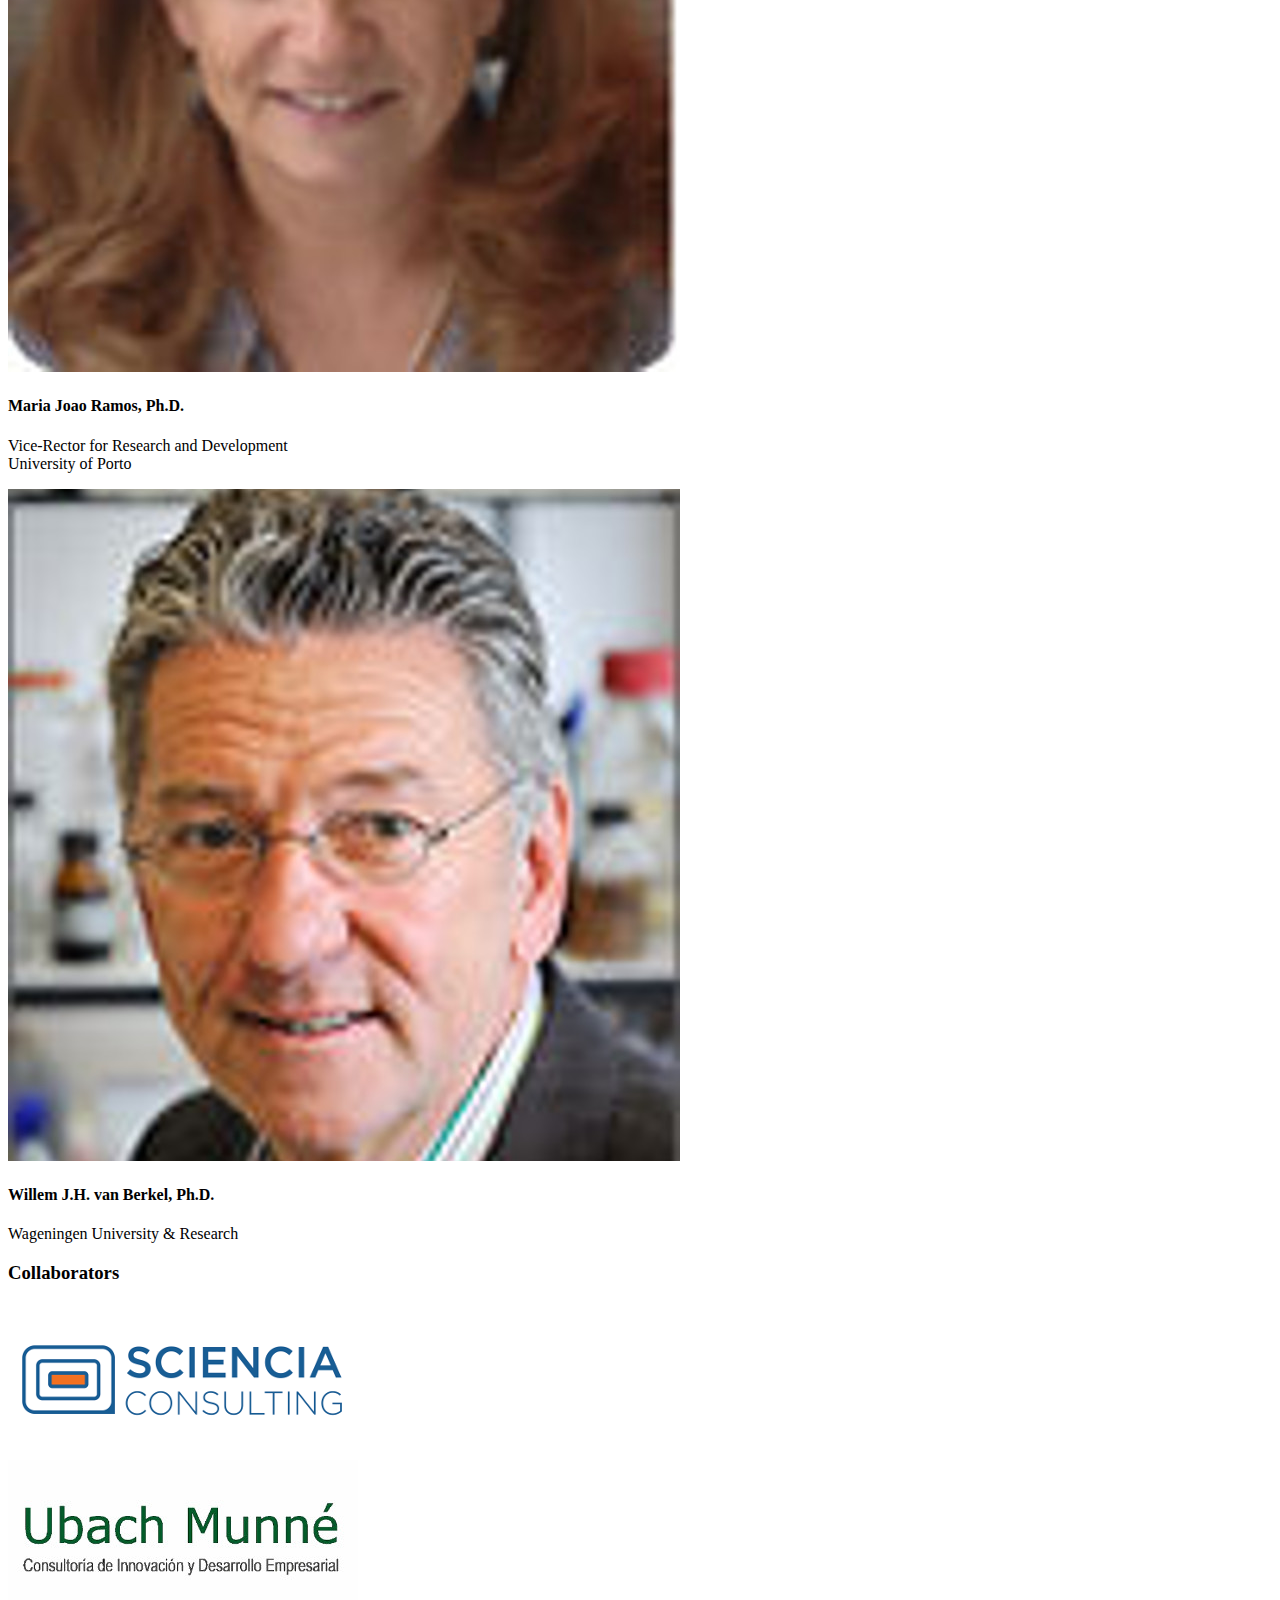
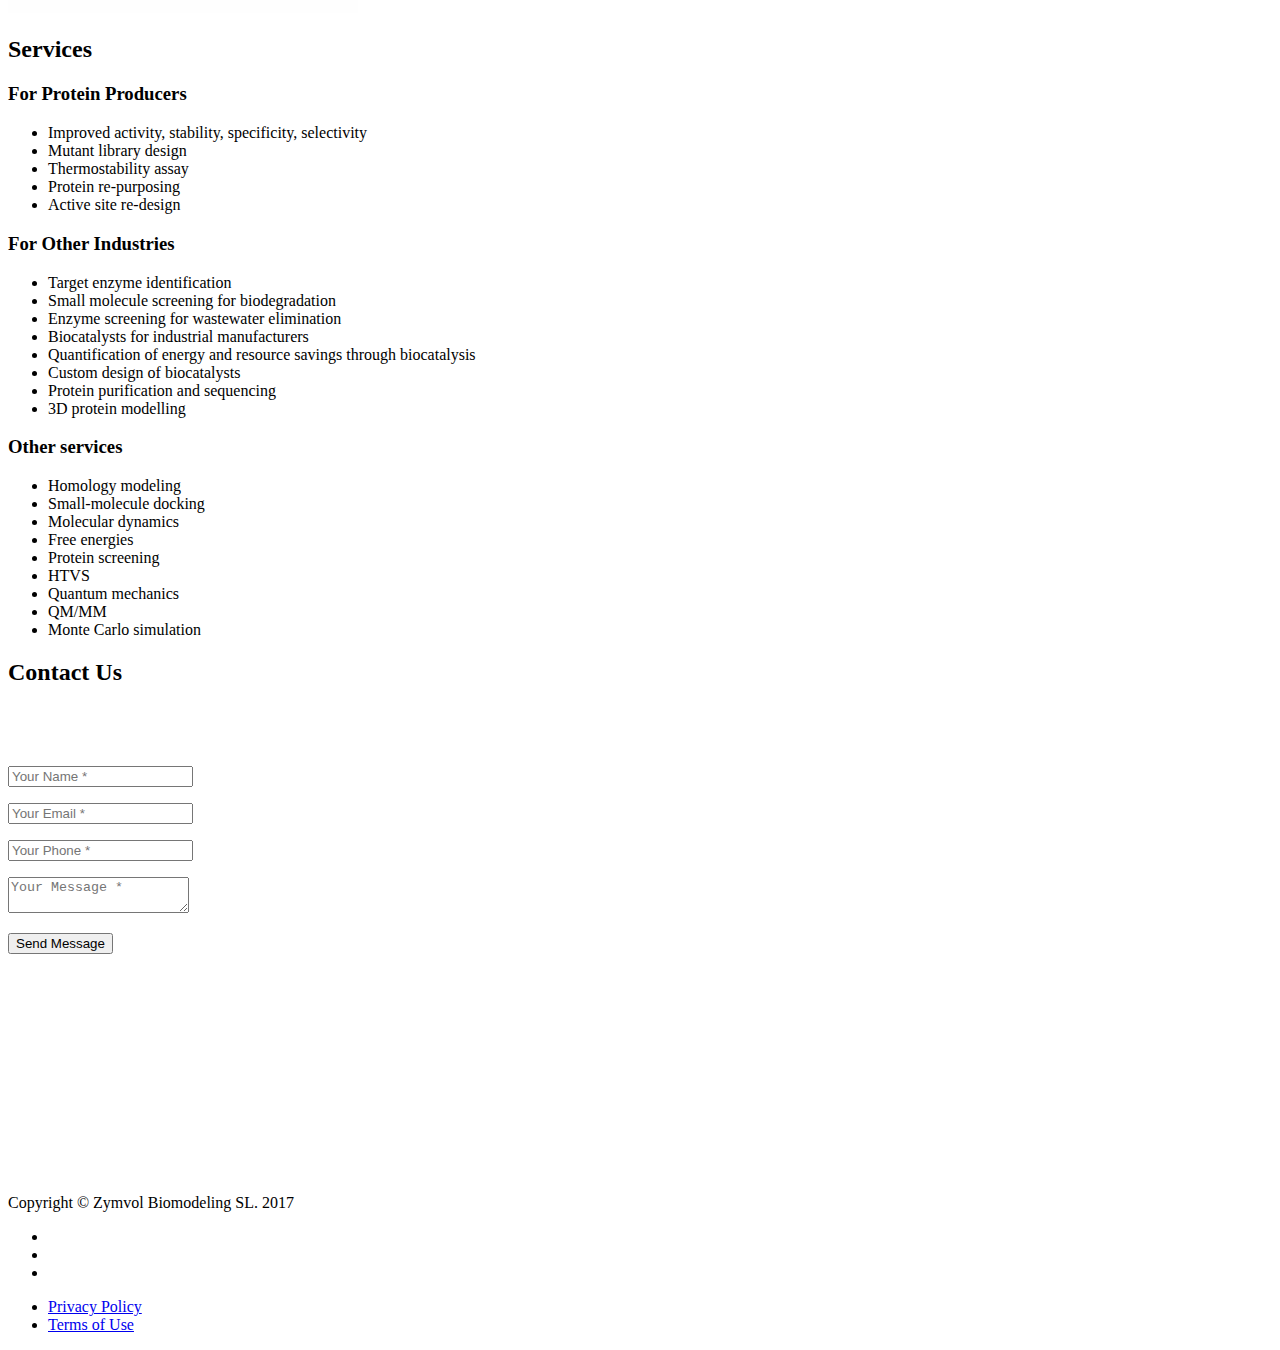
==== commit cd798a16: "new version" ====
--- a/index.html
+++ b/index.html
@@ -7,7 +7,7 @@
     <title>Zymvol</title>
     <meta name="viewport" content="width=device-width">
     <meta name="description" content="Zymvol Biomodeling assists industries in the discovery and development of biocatalysts through computer-driven innovation.">
-    <link rel="canonical" href="http://zymvol.com/ZymvolWeb/">
+    <link rel="canonical" href="http://localhost:4000/ZymvolWeb/">
 
 	
     <link rel="stylesheet" type="text/css" href="/ZymvolWeb/css/jquery.fullPage.css" />
@@ -15,6 +15,8 @@
     <!-- Custom CSS & Bootstrap Core CSS - Uses Bootswatch Flatly Theme: http://bootswatch.com/flatly/ -->
     <link rel="stylesheet" href="/ZymvolWeb/css/bootstrap3.min.css">
     <link rel="stylesheet" href="/ZymvolWeb/css/agency.css">
+    <link rel="stylesheet" href="/ZymvolWeb/css/agency-products.css">
+
 
     <!-- Custom Fonts -->
     <link rel="stylesheet" href="/ZymvolWeb/css/font-awesome/css/font-awesome.min.css">
@@ -526,169 +528,47 @@
     </div>
 </section>
 
-            <section id="how" class="bg-light-gray scrollyfiable" data-index=4>
+			<section id="products" data-index=4 style="padding-top: 0px;"> <!-- ponerlo cerca del otro -->
     <div class="container">
-
-        <div class="row">
-            <div class="col-lg-12 text-center">
-                <h2 class="section-heading"> Technologies </h2>
-            </div>
-        </div>
-
-        <div class="row">
-            <div class="col-lg-3 text-center" >
-                <img class="img-responsive" src="img/products/zymevolver.png" alt="Zymevolver Logo">
-            </div>
-            <div class="col-lg-8 text-center" >
-                <img class="img-responsive" src="img/products/zymevolver_scheme.png" alt="Zymevolver Scheme"
-                     style="display:block; margin-left:auto; margin-right:auto">
+        <div class="row">
+            <div class="col-lg-12 text-center" >
+                <img src="img/products/zymevolver.png"
+                     alt="Zymevolver Logo"
+                     class="img-responsive centered-logo">
+            </div>
+        </div>
+
+        <div class="row">
+            <div class="col-lg-12 text-center" >
+                <img src="img/products/zymevolver_scheme.png"
+                     alt="Zymevolver Scheme"
+                     class="img-responsive centered-logo">
             </div>
         </div>
 
         <h3>ZYMEVOLVER Includes</h3>
         <div class="row">
             <div class="col-lg-4" >
-                <div style="background-color:#E2E146;border-radius:50px 50px 50px 50px;height:100px;padding-top: 15px;">
-                    <p class="text-center"> <b>Full protein (backbone & side chain) and substrate dynamics</b></p>
+                <div class="darkblue-color-box hw-centered">
+                    <p class="text-center darkblue-color-box-text">
+                        <b>Full protein (backbone & side chain) and substrate dynamics</b>
+                    </p>
                 </div>
             </div>
 
             <div class="col-lg-4" >
-                <div style="background-color:#5DAC3A;border-radius:50px 50px 50px 50px;height:100px;padding-top: 15px;">
-                    <p class="text-center"> <b>Final screening using high accuracy quantum methods</b></p>
+                <div class="darkblue-color-box hw-centered">
+                    <p class="text-center darkblue-color-box-text">
+                        <b>Final screening using high accuracy <br>quantum methods</b>
+                    </p>
                 </div>
             </div>
 
             <div class="col-lg-4" >
-                <div style="background-color:#0063AA;border-radius:50px 50px 50px 50px;height:100px;padding-top: 30px;">
-                    <p class="text-center"> <b>Explicit water molecules</b></p>
-                </div>
-            </div>
-        </div>
-    </div>
-</section>
-
-            <section id="how" class="bg-light-gray scrollyfiable" data-index=4>
-    <div class="container">
-
-        <div class="row">
-            <div class="col-lg-12 text-center">
-                <h2 class="section-heading"> Technologies </h2>
-            </div>
-        </div>
-
-        <div class="row">
-            <div class="col-lg-12 text-center" >
-                <img class="img-responsive" src="img/products/zymevolver.png" alt="Zymevolver Logo"
-                     style="display:block; margin-left:auto; margin-right:auto">
-            </div>
-        </div>
-
-        <div class="row">
-            <div class="col-lg-12 text-center" >
-                <img class="img-responsive" src="img/products/zymevolver_scheme.png" alt="Zymevolver Scheme"
-                     style="display:block; margin-left:auto; margin-right:auto">
-            </div>
-        </div>
-
-        <h3>ZYMEVOLVER Includes</h3>
-        <div class="row">
-            <div class="col-lg-4" >
-                <div style="background-color:#E2E146;border-radius:50px 50px 50px 50px;height:100px;padding-top: 15px;">
-                    <p class="text-center"> <b>Full protein (backbone & side chain) and substrate dynamics</b></p>
-                </div>
-            </div>
-
-            <div class="col-lg-4" >
-                <div style="background-color:#5DAC3A;border-radius:50px 50px 50px 50px;height:100px;padding-top: 15px;">
-                    <p class="text-center"> <b>Final screening using high accuracy quantum methods</b></p>
-                </div>
-            </div>
-
-            <div class="col-lg-4" >
-                <div style="background-color:#0063AA;border-radius:50px 50px 50px 50px;height:100px;padding-top: 30px;">
-                    <p class="text-center"> <b>Explicit water molecules</b></p>
-                </div>
-            </div>
-        </div>
-    </div>
-</section>
-
-			<section id="how" class="bg-light-gray scrollyfiable" data-index=4>
-    <div class="container">
-
-
-        <div class="row">
-            <div class="col-lg-12 text-center" >
-                <img class="img-responsive" src="img/products/zymevolver.png" alt="Zymevolver Logo"
-                     style="display:block; margin-left:auto; margin-right:auto">
-            </div>
-        </div>
-
-        <div class="row">
-            <div class="col-lg-12 text-center" >
-                <img class="img-responsive" src="img/products/zymevolver_scheme.png" alt="Zymevolver Scheme"
-                     style="display:block; margin-left:auto; margin-right:auto">
-            </div>
-        </div>
-
-        <h3>ZYMEVOLVER Includes</h3>
-        <div class="row">
-            <div class="col-lg-4" >
-                <div style="background-color:#1A398F;border-radius:50px 50px 50px 50px;height:100px;padding-top: 15px;">
-                    <p class="text-center" style="color:white;font-weight:bolder"> <b>Full protein (backbone & side chain) and substrate dynamics</b></p>
-                </div>
-            </div>
-
-            <div class="col-lg-4" >
-                <div style="background-color:#1A398F;border-radius:50px 50px 50px 50px;height:100px;padding-top: 15px;">
-                    <p class="text-center" style="color:white;font-weight:bolder"> <b>Final screening using high accuracy quantum methods</b></p>
-                </div>
-            </div>
-
-            <div class="col-lg-4" >
-                <div style="background-color:#1A398F;border-radius:50px 50px 50px 50px;height:100px;padding-top: 30px;">
-                    <p class="text-center" style="color:white;font-weight:bolder"> <b>Explicit water molecules</b></p>
-                </div>
-            </div>
-        </div>
-    </div>
-</section>
-
-			<section id="how" class="bg-light-gray scrollyfiable" data-index=4>
-    <div class="container" style="background-image: url('img/products/products_background.jpg');background-position: center center; background-repeat: none; -webkit-background-size: cover;">
-
-        <div class="row">
-            <div class="col-lg-12 text-center" >
-                <img class="img-responsive" src="img/products/zymevolver.png" alt="Zymevolver Logo"
-                     style="display:block; margin-left:auto; margin-right:auto">
-            </div>
-        </div>
-
-        <div class="row">
-            <div class="col-lg-12 text-center" >
-                <img class="img-responsive" src="img/products/zymevolver_scheme.png" alt="Zymevolver Scheme"
-                     style="display:block; margin-left:auto; margin-right:auto">
-            </div>
-        </div>
-
-        <h3>ZYMEVOLVER Includes</h3>
-        <div class="row">
-            <div class="col-lg-4" >
-                <div style="background-color:#E2E146;border-radius:50px 50px 50px 50px;height:100px;padding-top: 15px;">
-                    <p class="text-center"> <b>Full protein (backbone & side chain) and substrate dynamics</b></p>
-                </div>
-            </div>
-
-            <div class="col-lg-4" >
-                <div style="background-color:#5DAC3A;border-radius:50px 50px 50px 50px;height:100px;padding-top: 15px;">
-                    <p class="text-center"> <b>Final screening using high accuracy quantum methods</b></p>
-                </div>
-            </div>
-
-            <div class="col-lg-4" >
-                <div style="background-color:#0063AA;border-radius:50px 50px 50px 50px;height:100px;padding-top: 30px;">
-                    <p class="text-center"> <b>Explicit water molecules</b></p>
+                <div class="darkblue-color-box hw-centered">
+                    <p class="text-center darkblue-color-box-text">
+                        <b>Explicit water molecules</b>
+                    </p>
                 </div>
             </div>
         </div>
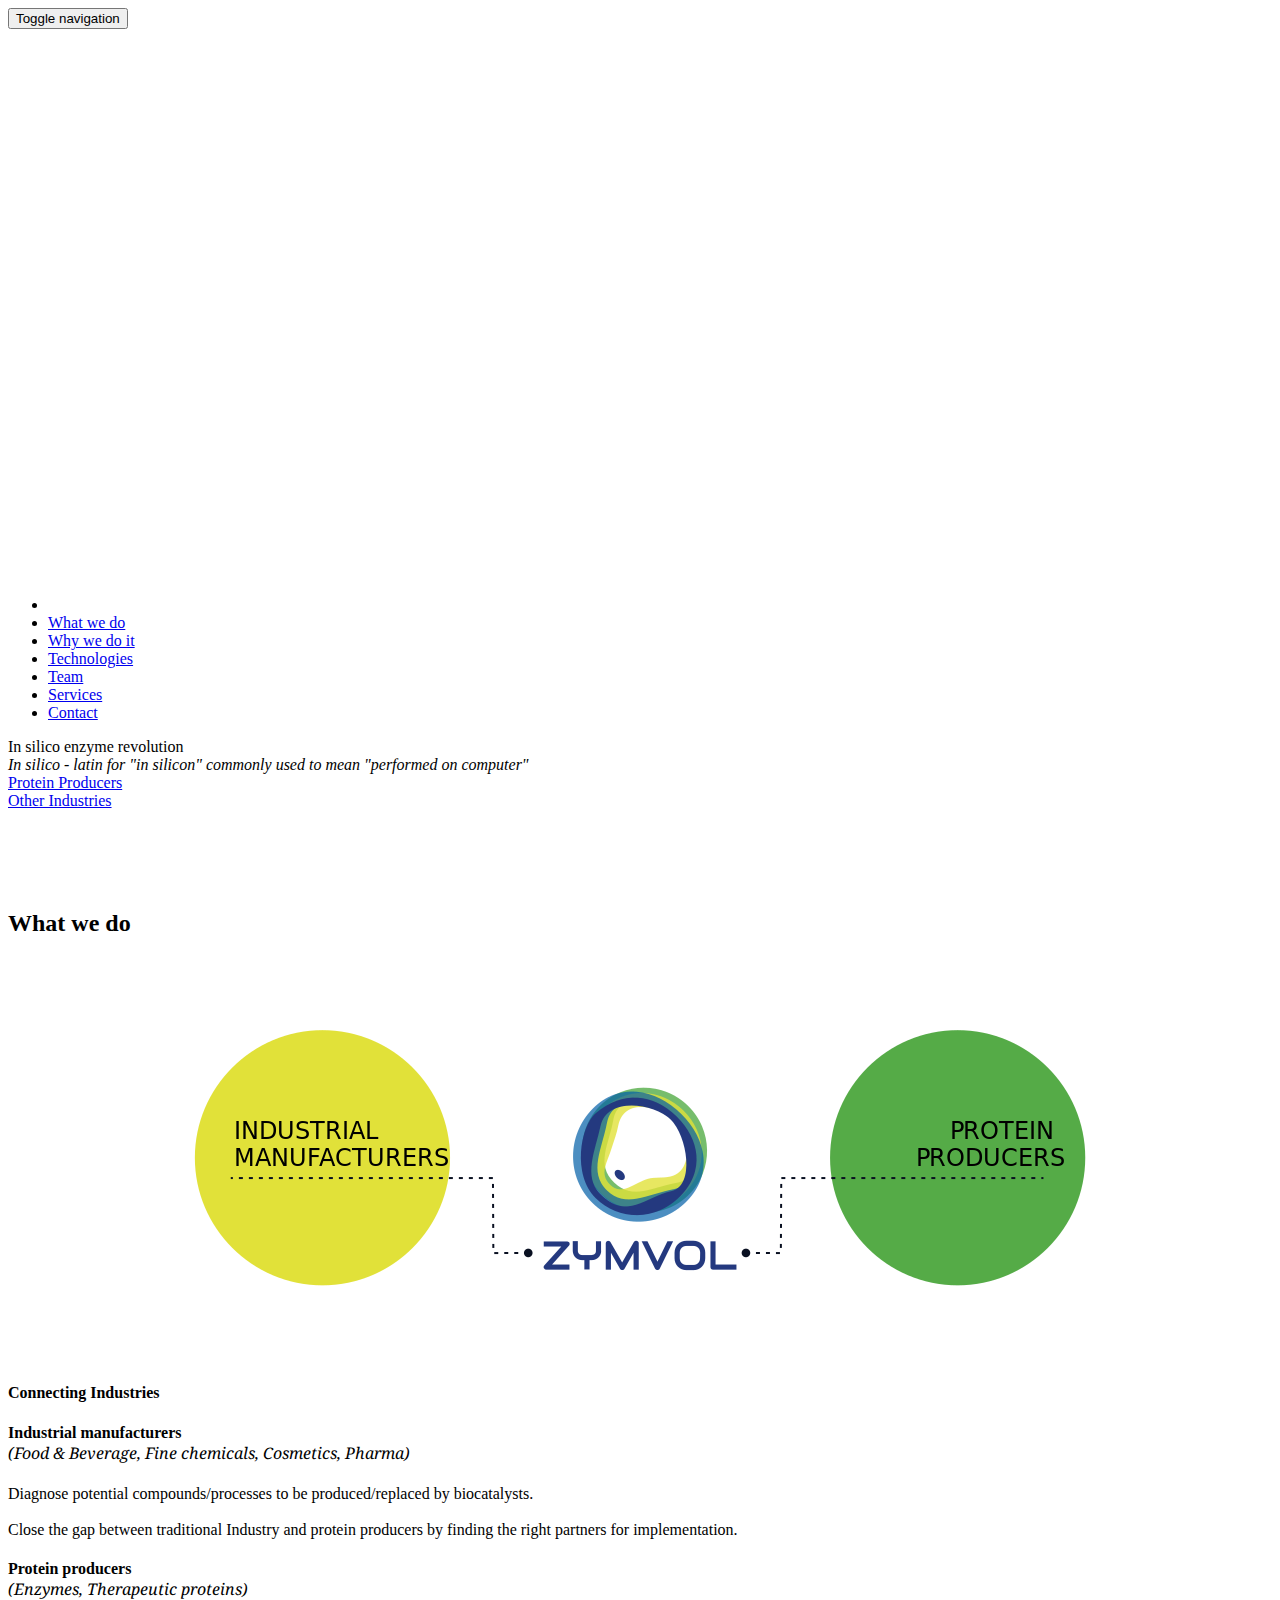
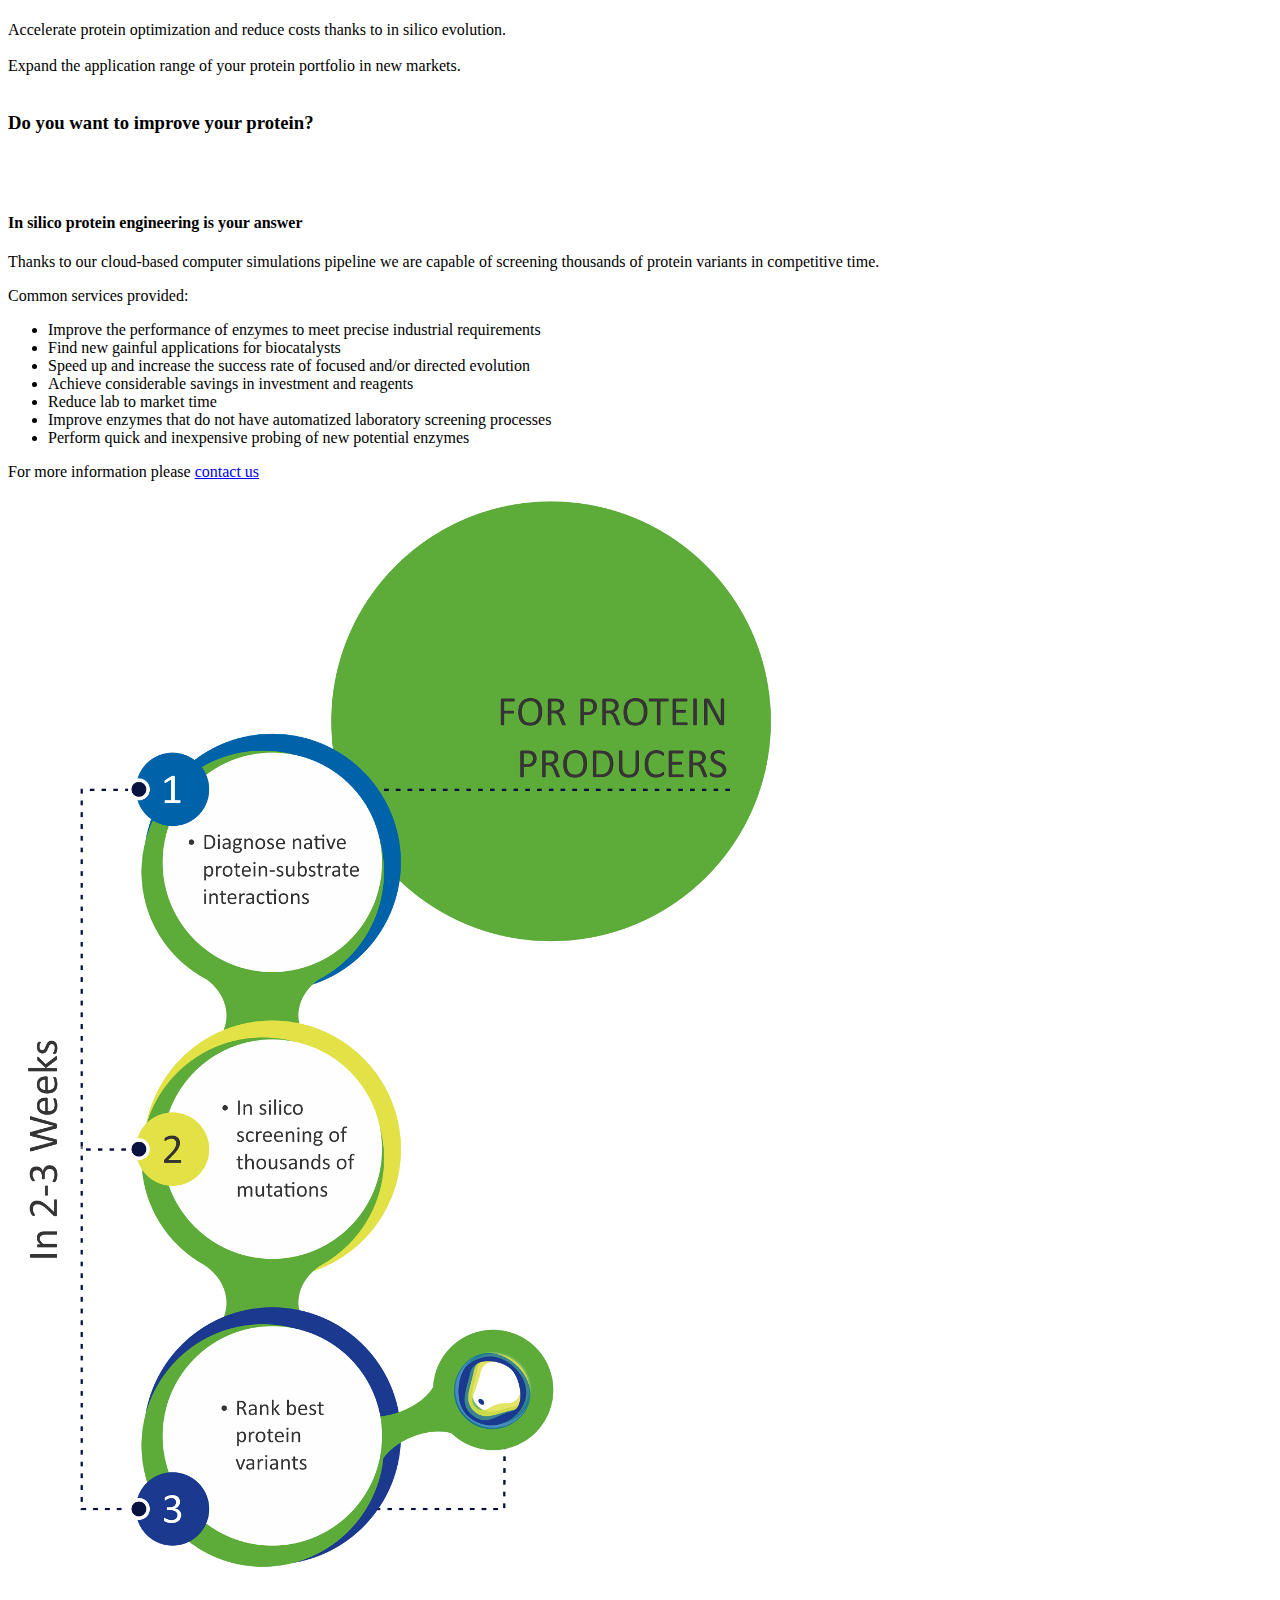
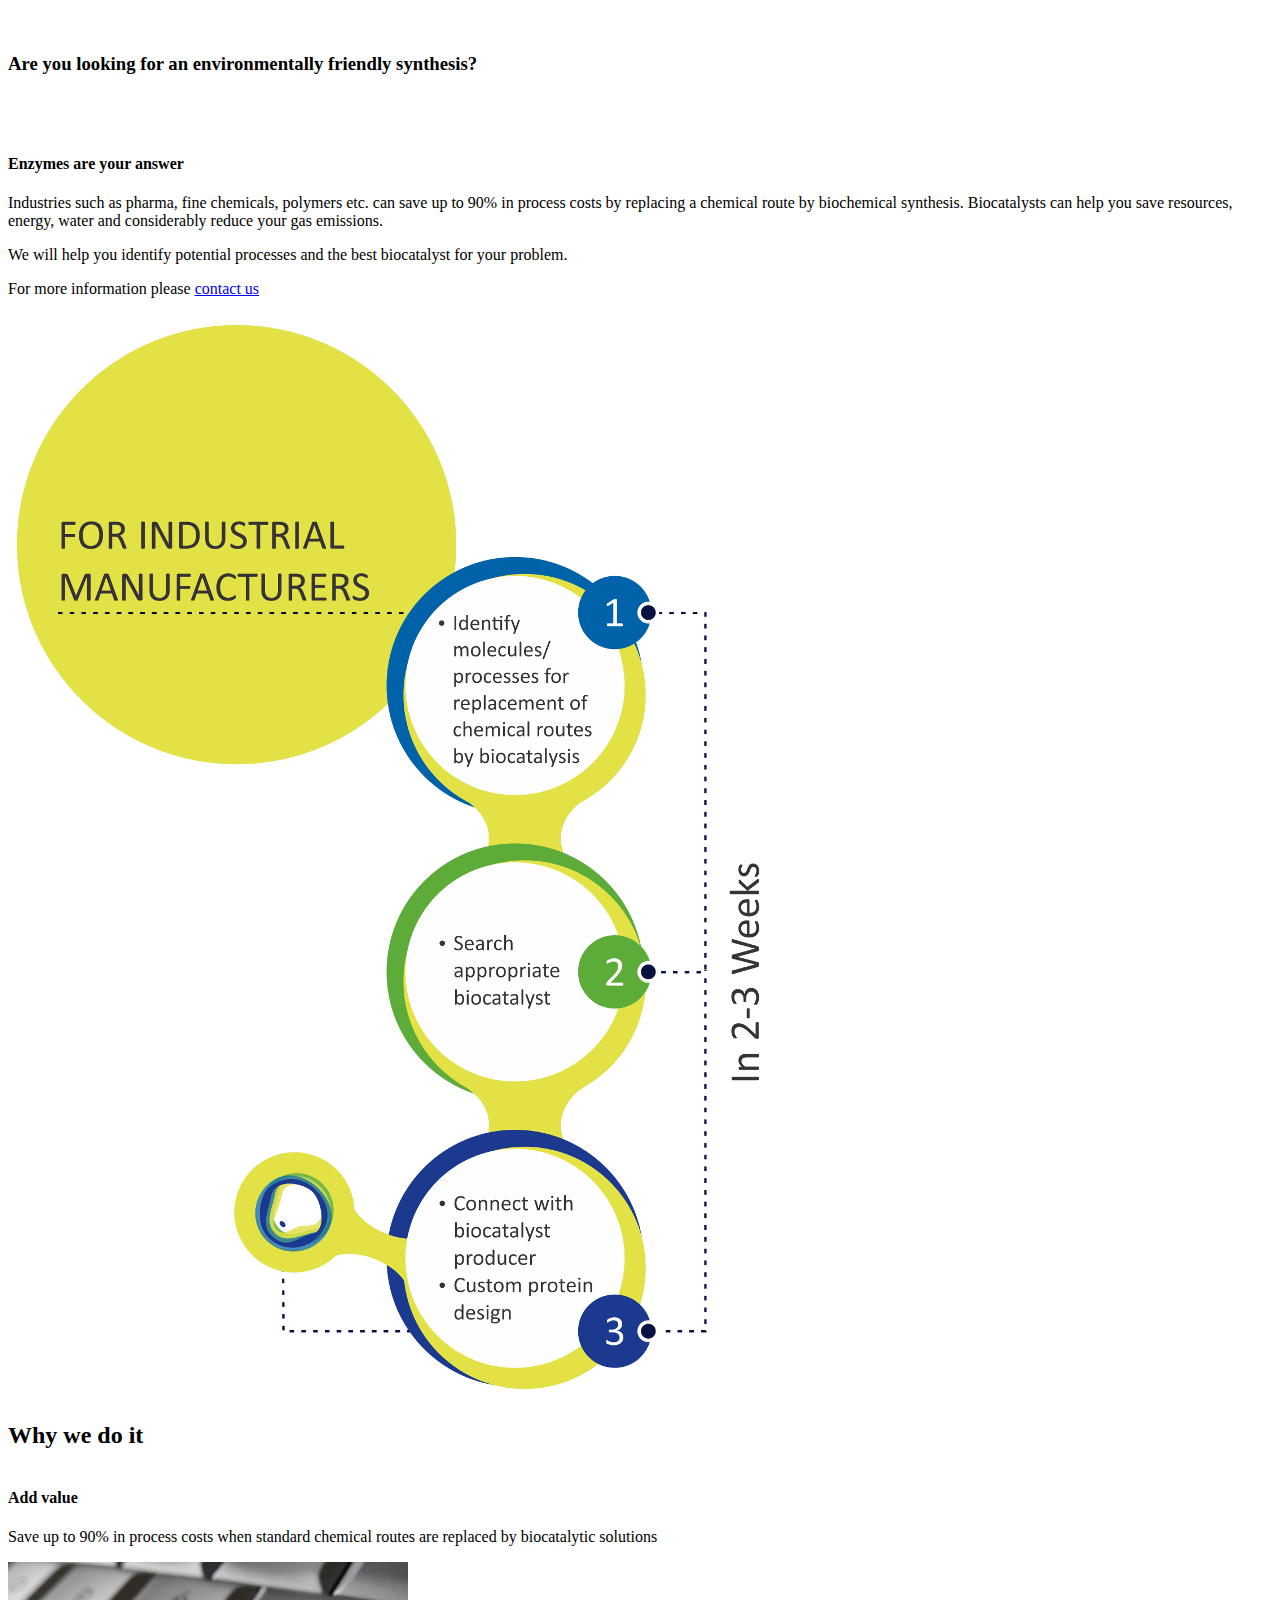
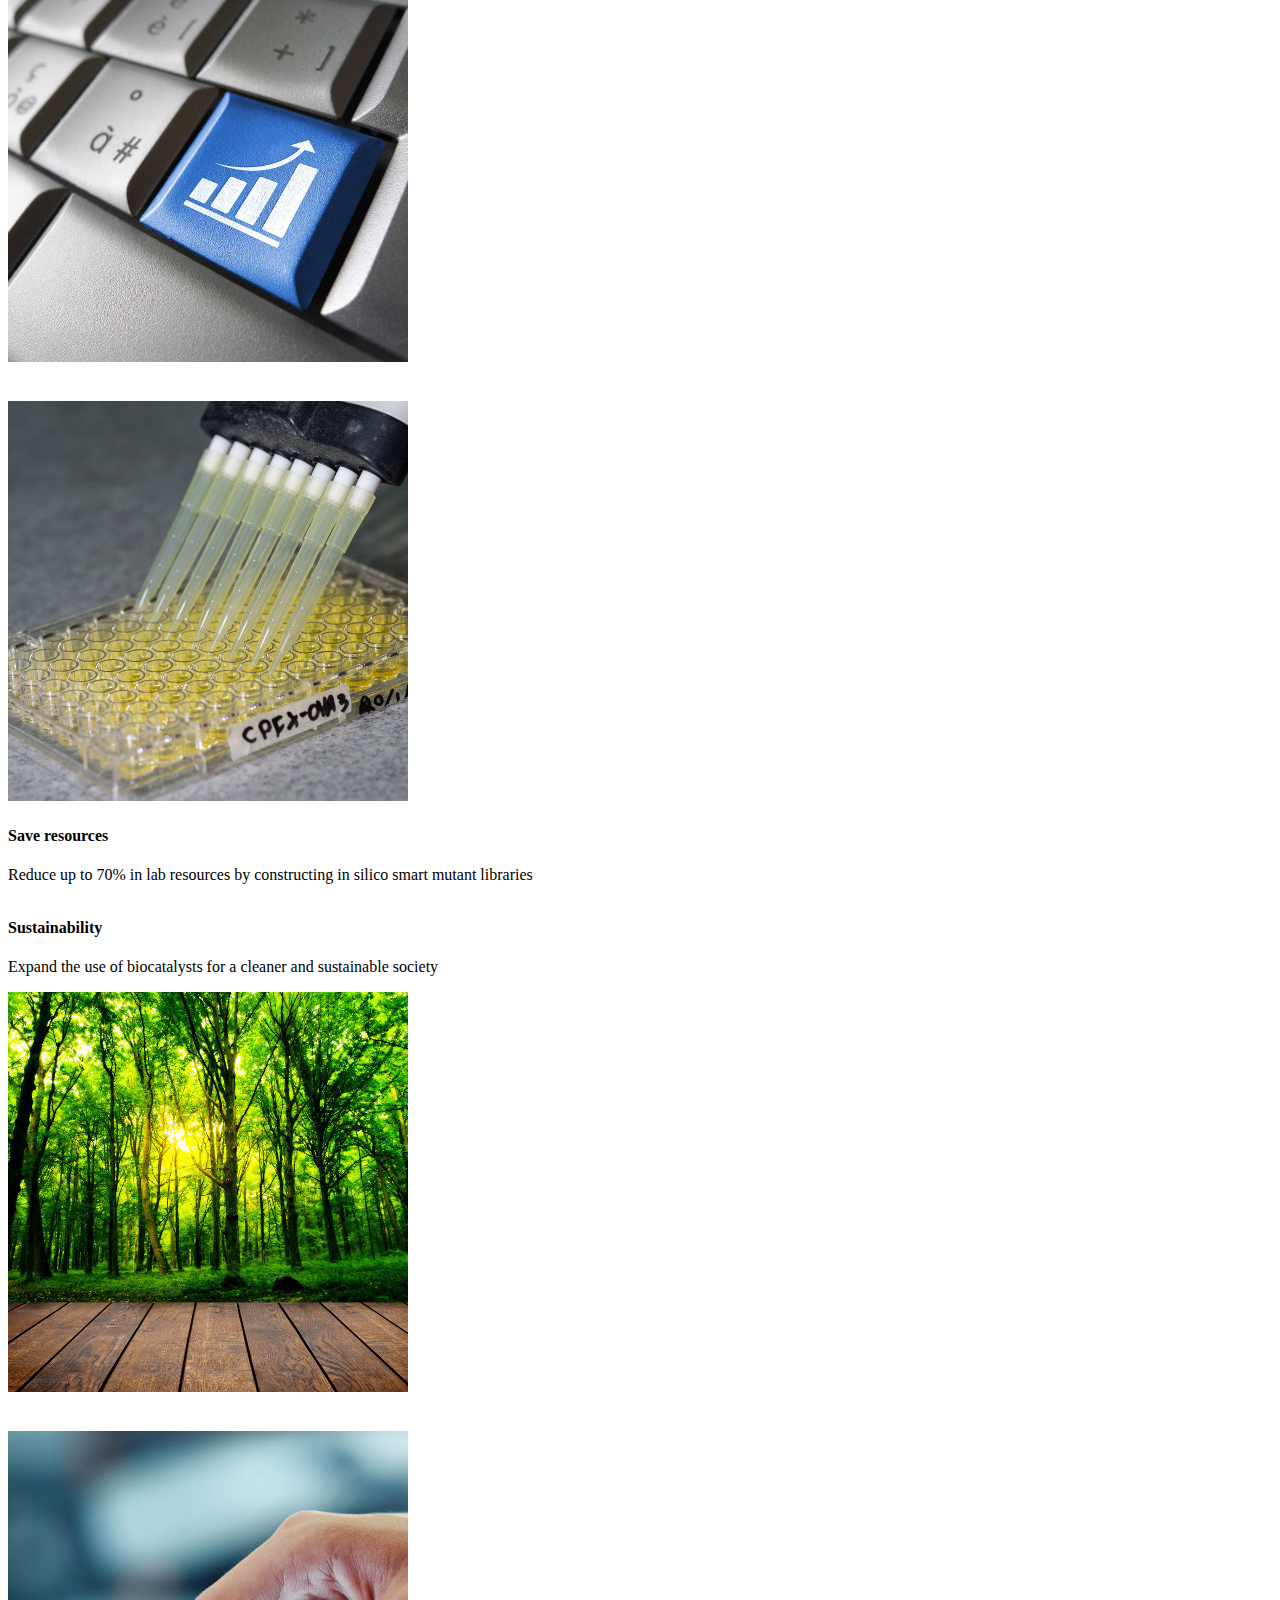
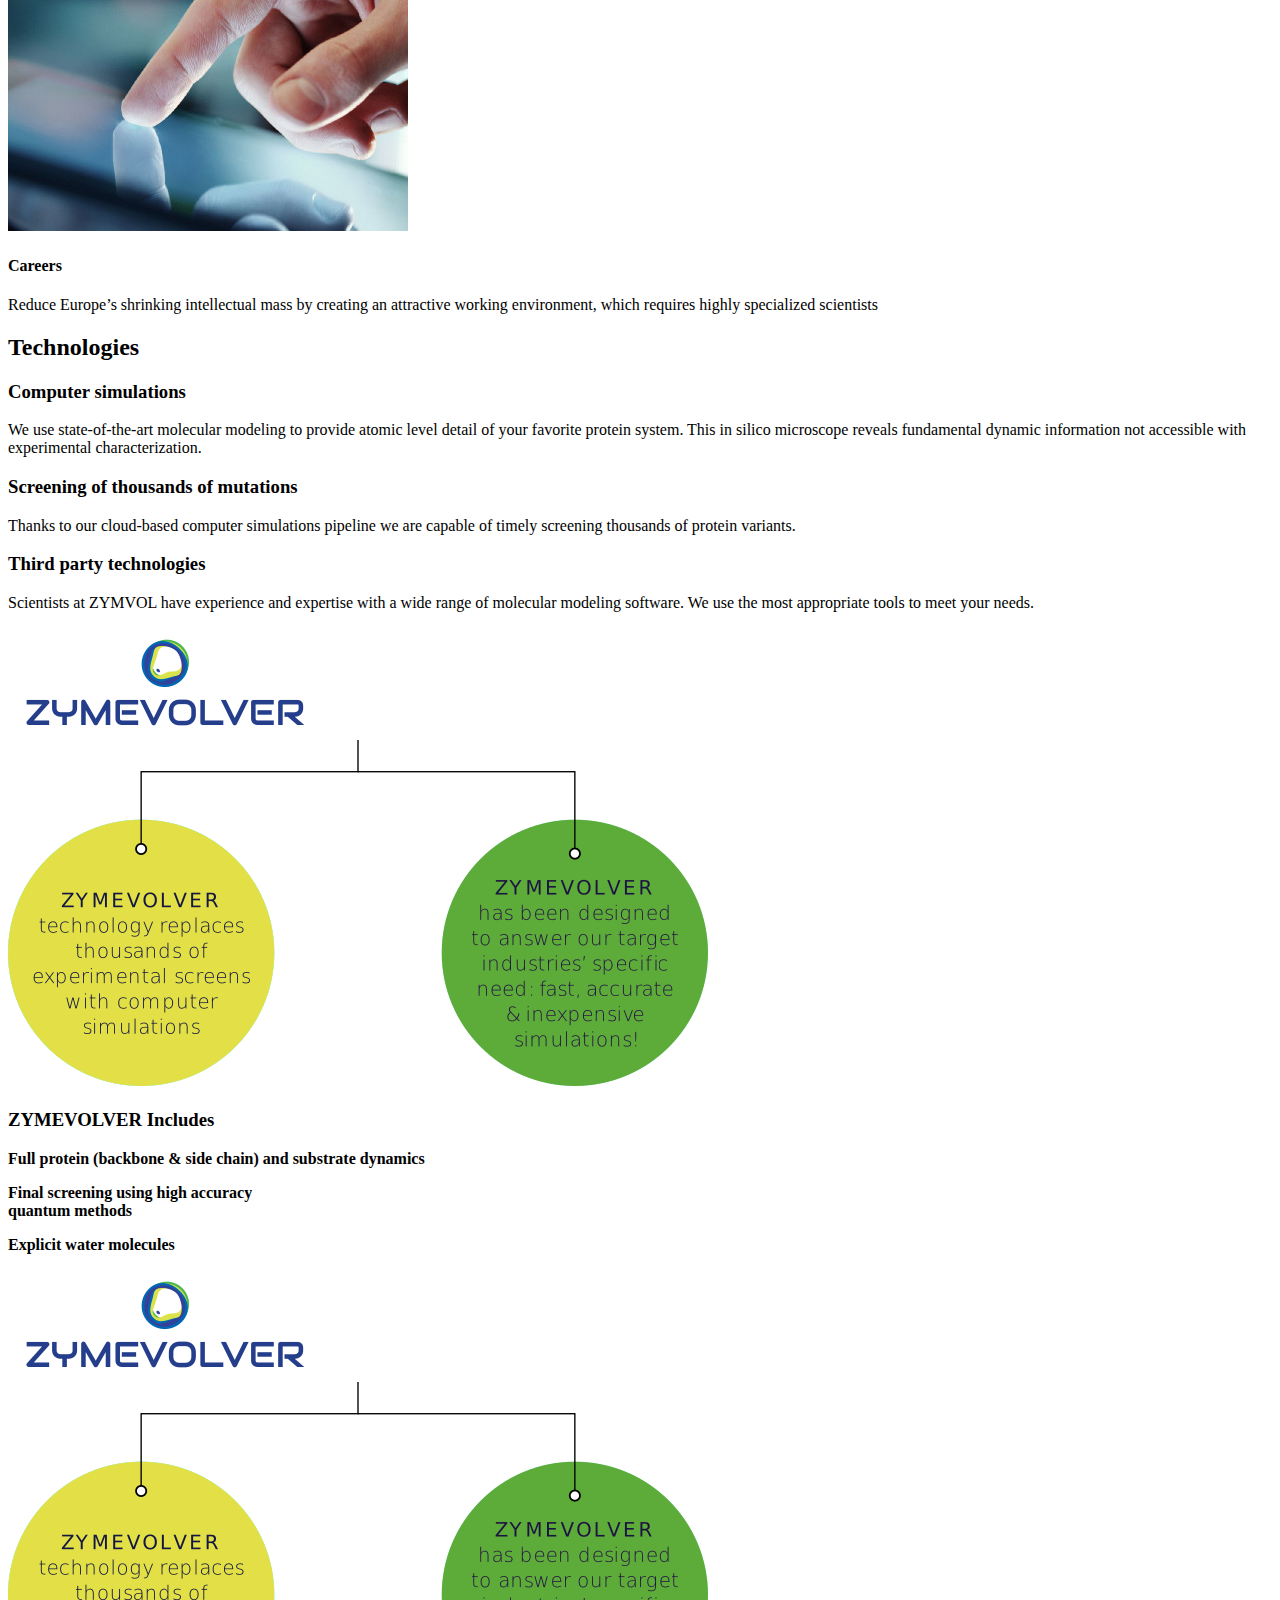
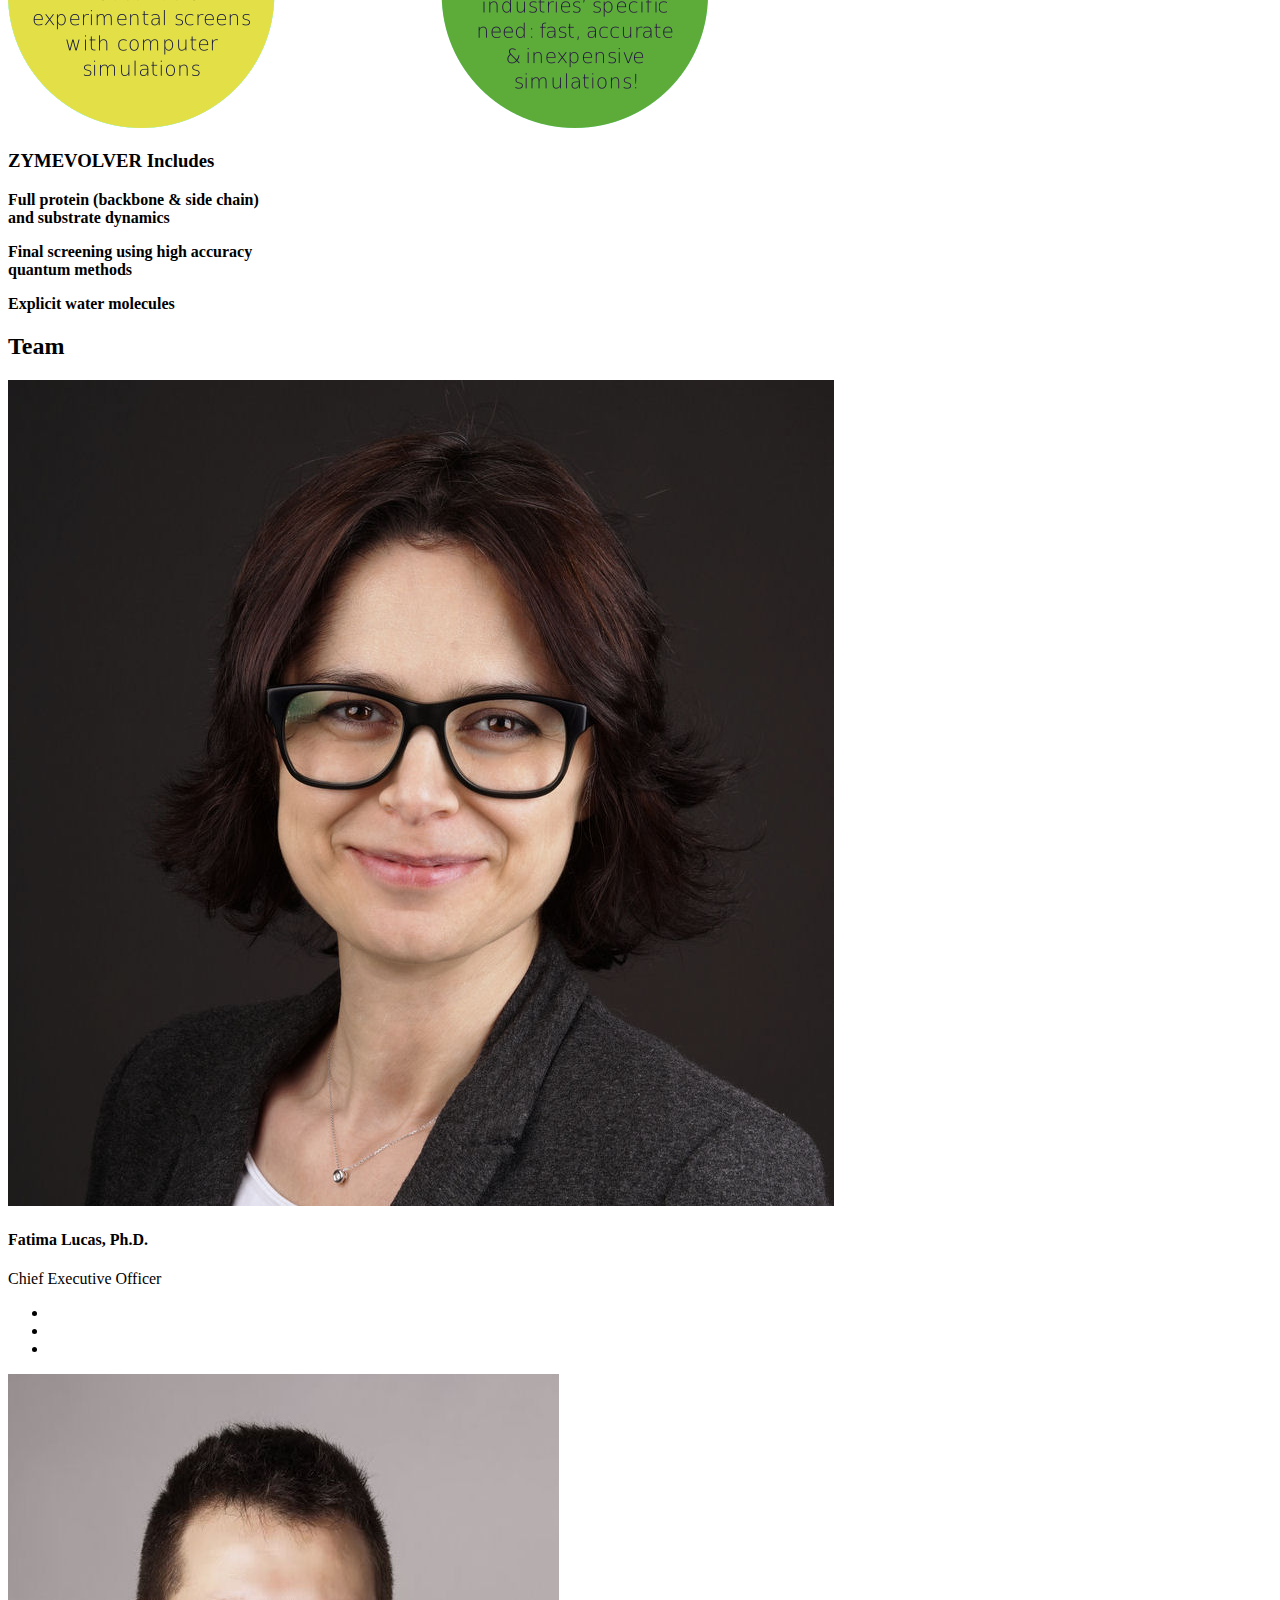
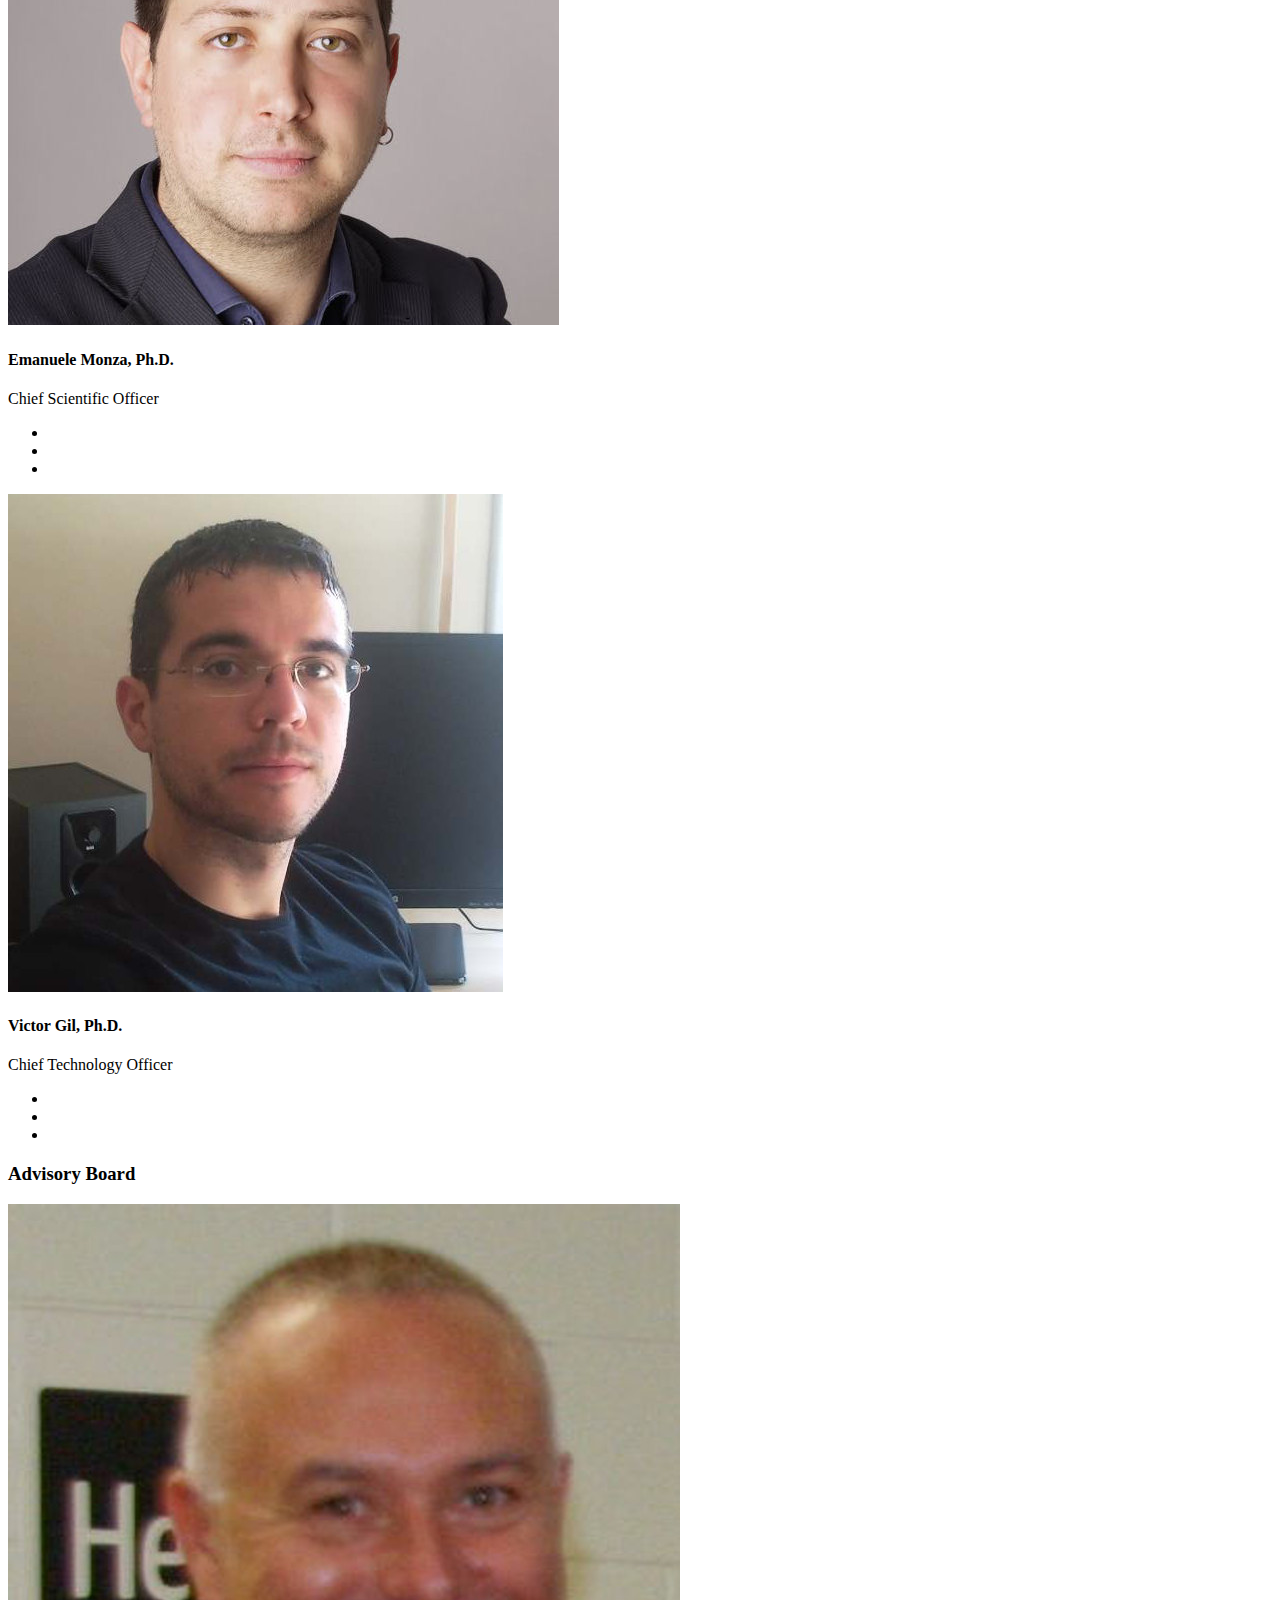
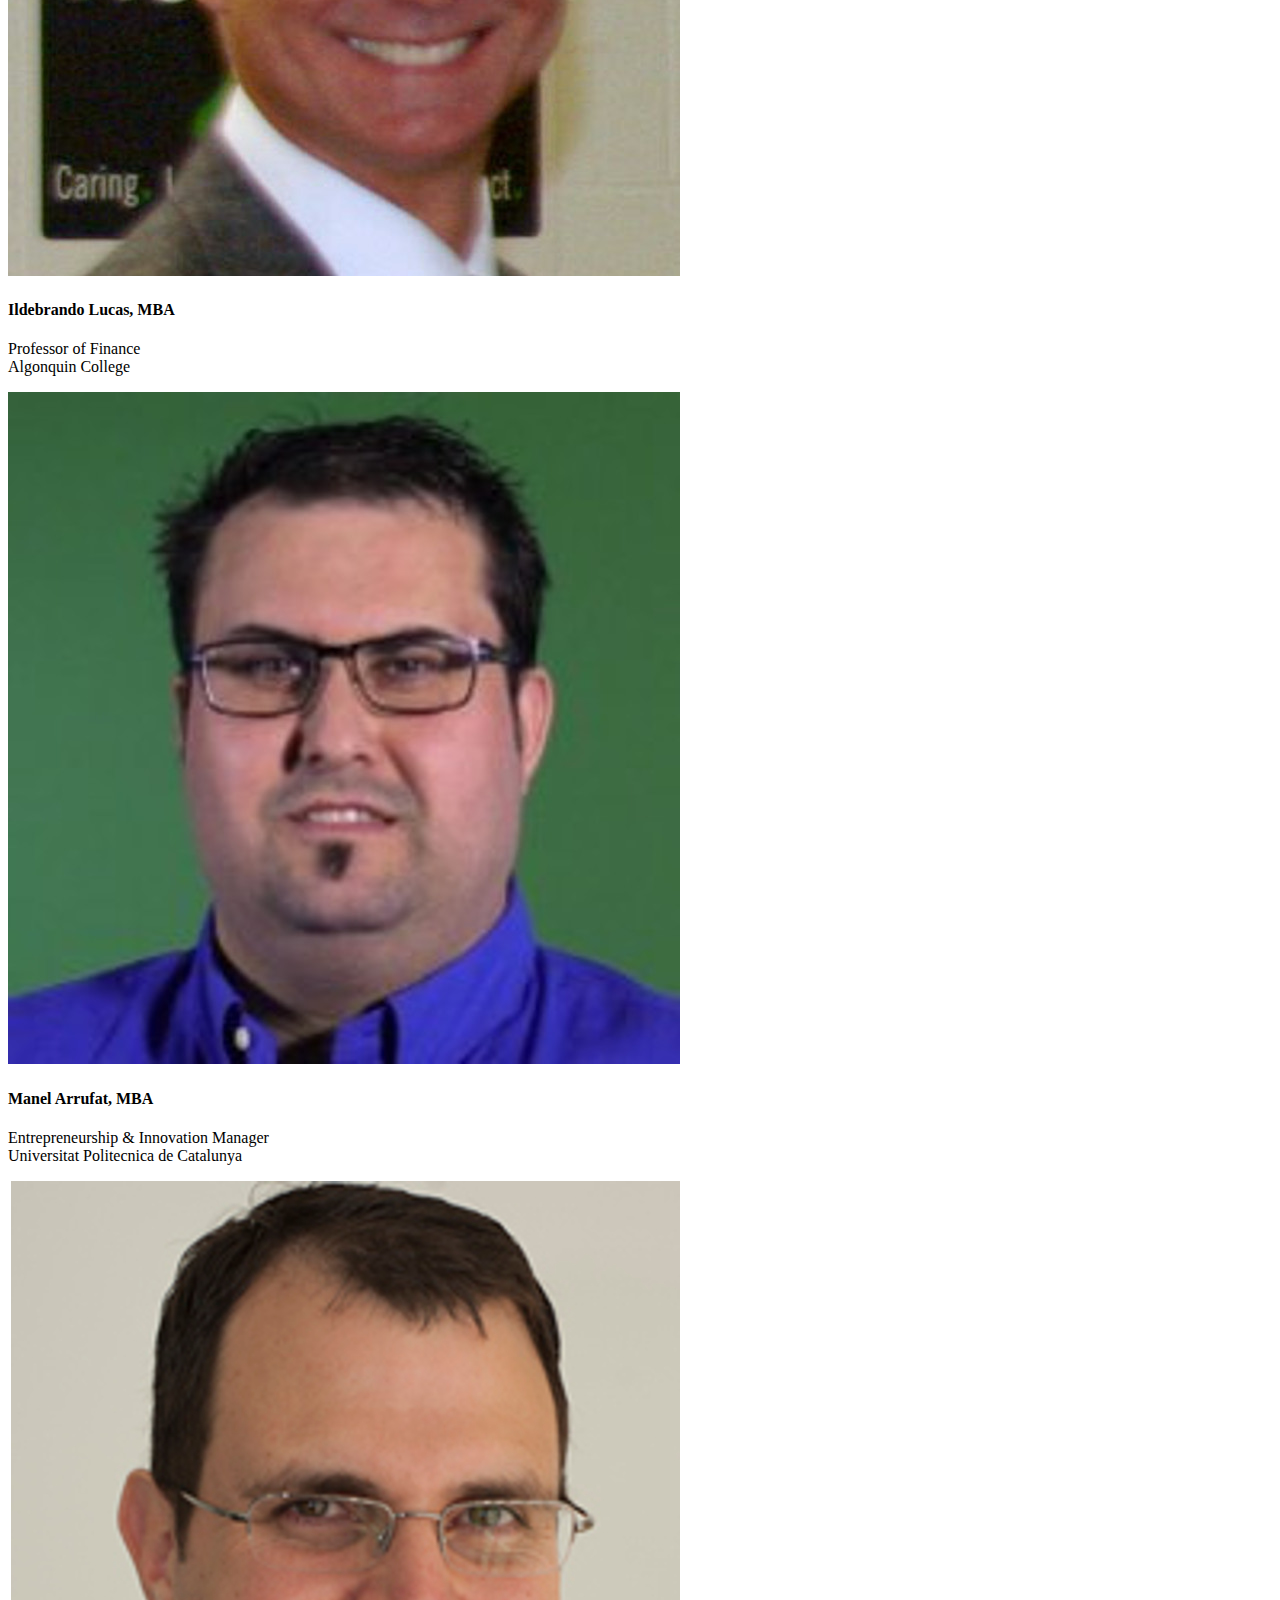
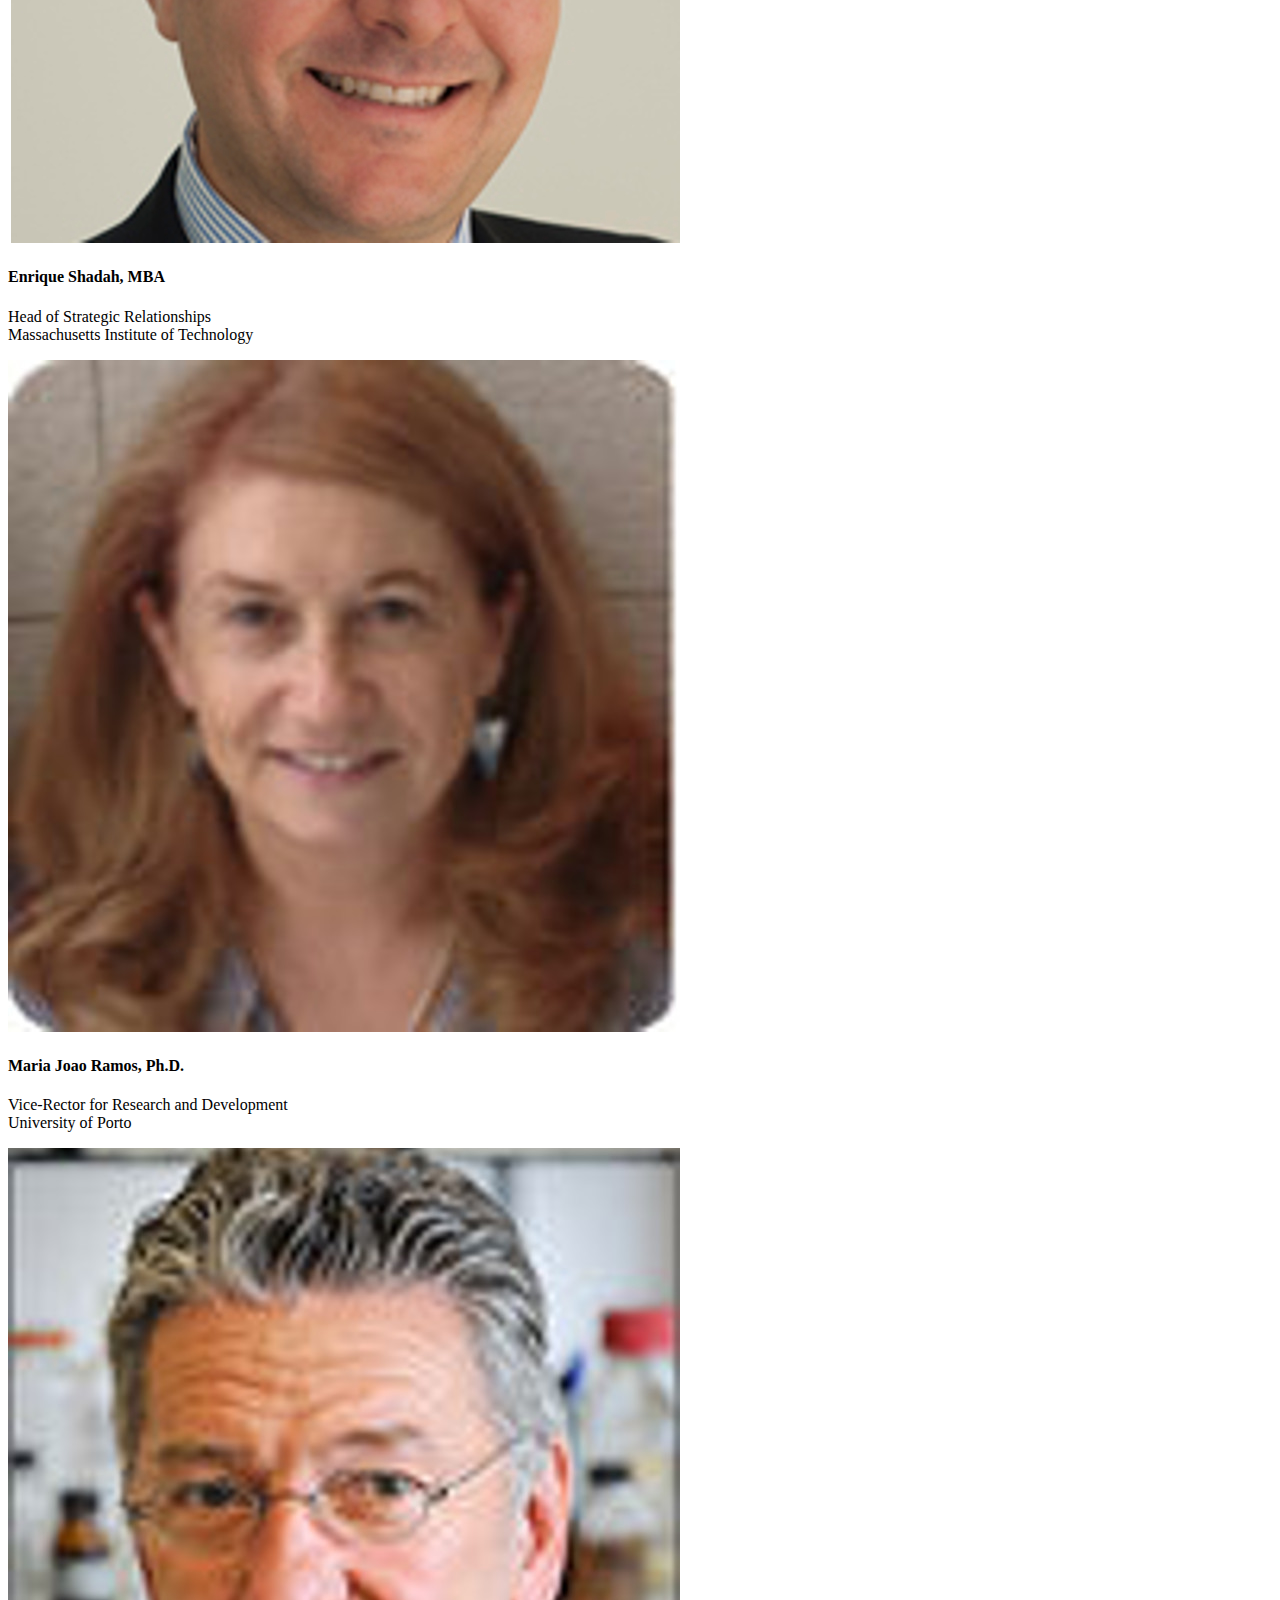
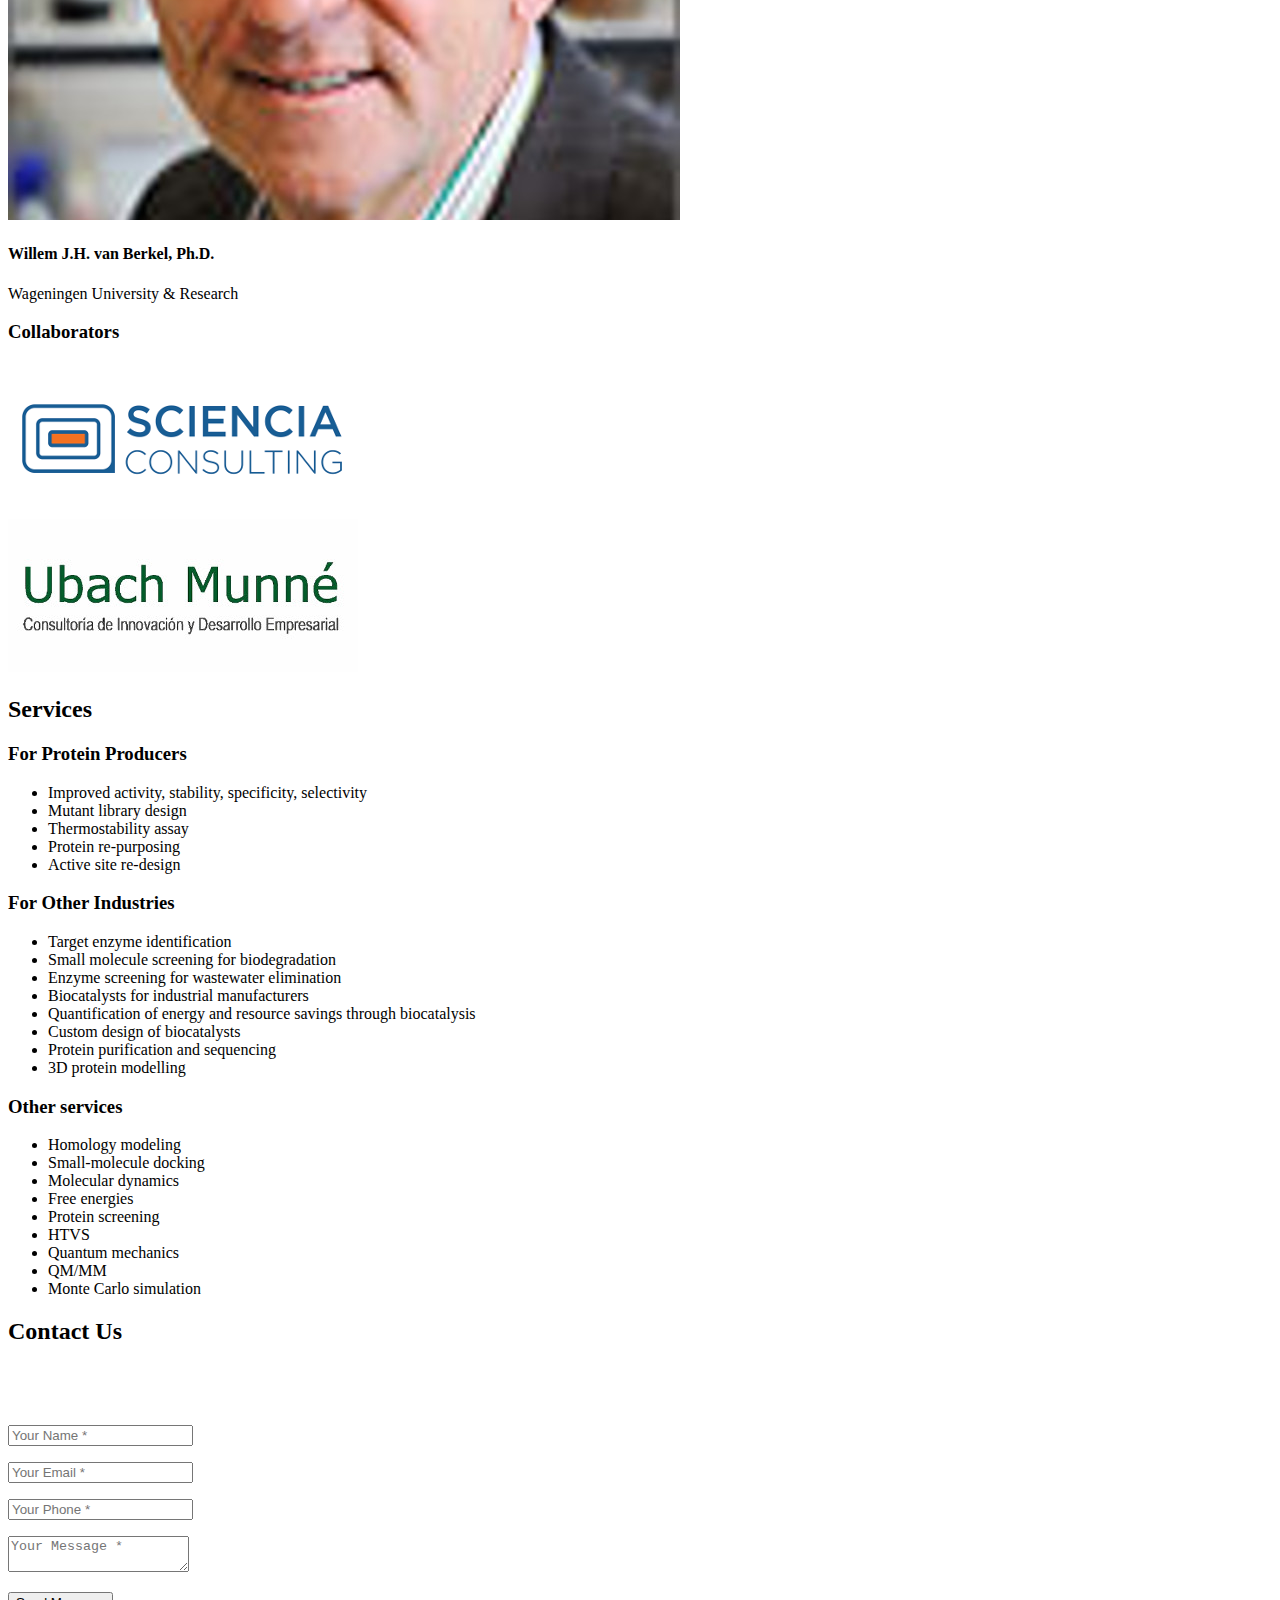
==== commit b1054ece: "new proto" ====
--- a/index.html
+++ b/index.html
@@ -552,6 +552,53 @@
                 <div class="darkblue-color-box hw-centered">
                     <p class="text-center darkblue-color-box-text">
                         <b>Full protein (backbone & side chain) and substrate dynamics</b>
+                    </p>
+                </div>
+            </div>
+
+            <div class="col-lg-4" >
+                <div class="darkblue-color-box hw-centered">
+                    <p class="text-center darkblue-color-box-text">
+                        <b>Final screening using high accuracy <br>quantum methods</b>
+                    </p>
+                </div>
+            </div>
+
+            <div class="col-lg-4" >
+                <div class="darkblue-color-box hw-centered">
+                    <p class="text-center darkblue-color-box-text">
+                        <b>Explicit water molecules</b>
+                    </p>
+                </div>
+            </div>
+        </div>
+    </div>
+</section>
+
+			<section id="products" data-index=4 style="padding-top: 0px;"> <!-- ponerlo cerca del otro -->
+    <div class="container">
+        <div class="row">
+            <div class="col-lg-12 text-center" >
+                <img src="img/products/zymevolver.png"
+                     alt="Zymevolver Logo"
+                     class="img-responsive centered-logo">
+            </div>
+        </div>
+
+        <div class="row">
+            <div class="col-lg-12 text-center" >
+                <img src="img/products/zymevolver_scheme.png"
+                     alt="Zymevolver Scheme"
+                     class="img-responsive centered-logo">
+            </div>
+        </div>
+
+        <h3 class="text-center">ZYMEVOLVER Includes</h3>
+        <div class="row">
+            <div class="col-lg-4" >
+                <div class="darkblue-color-box hw-centered">
+                    <p class="text-center darkblue-color-box-text">
+                        <b>Full protein (backbone & side chain) <br> and substrate dynamics</b>
                     </p>
                 </div>
             </div>
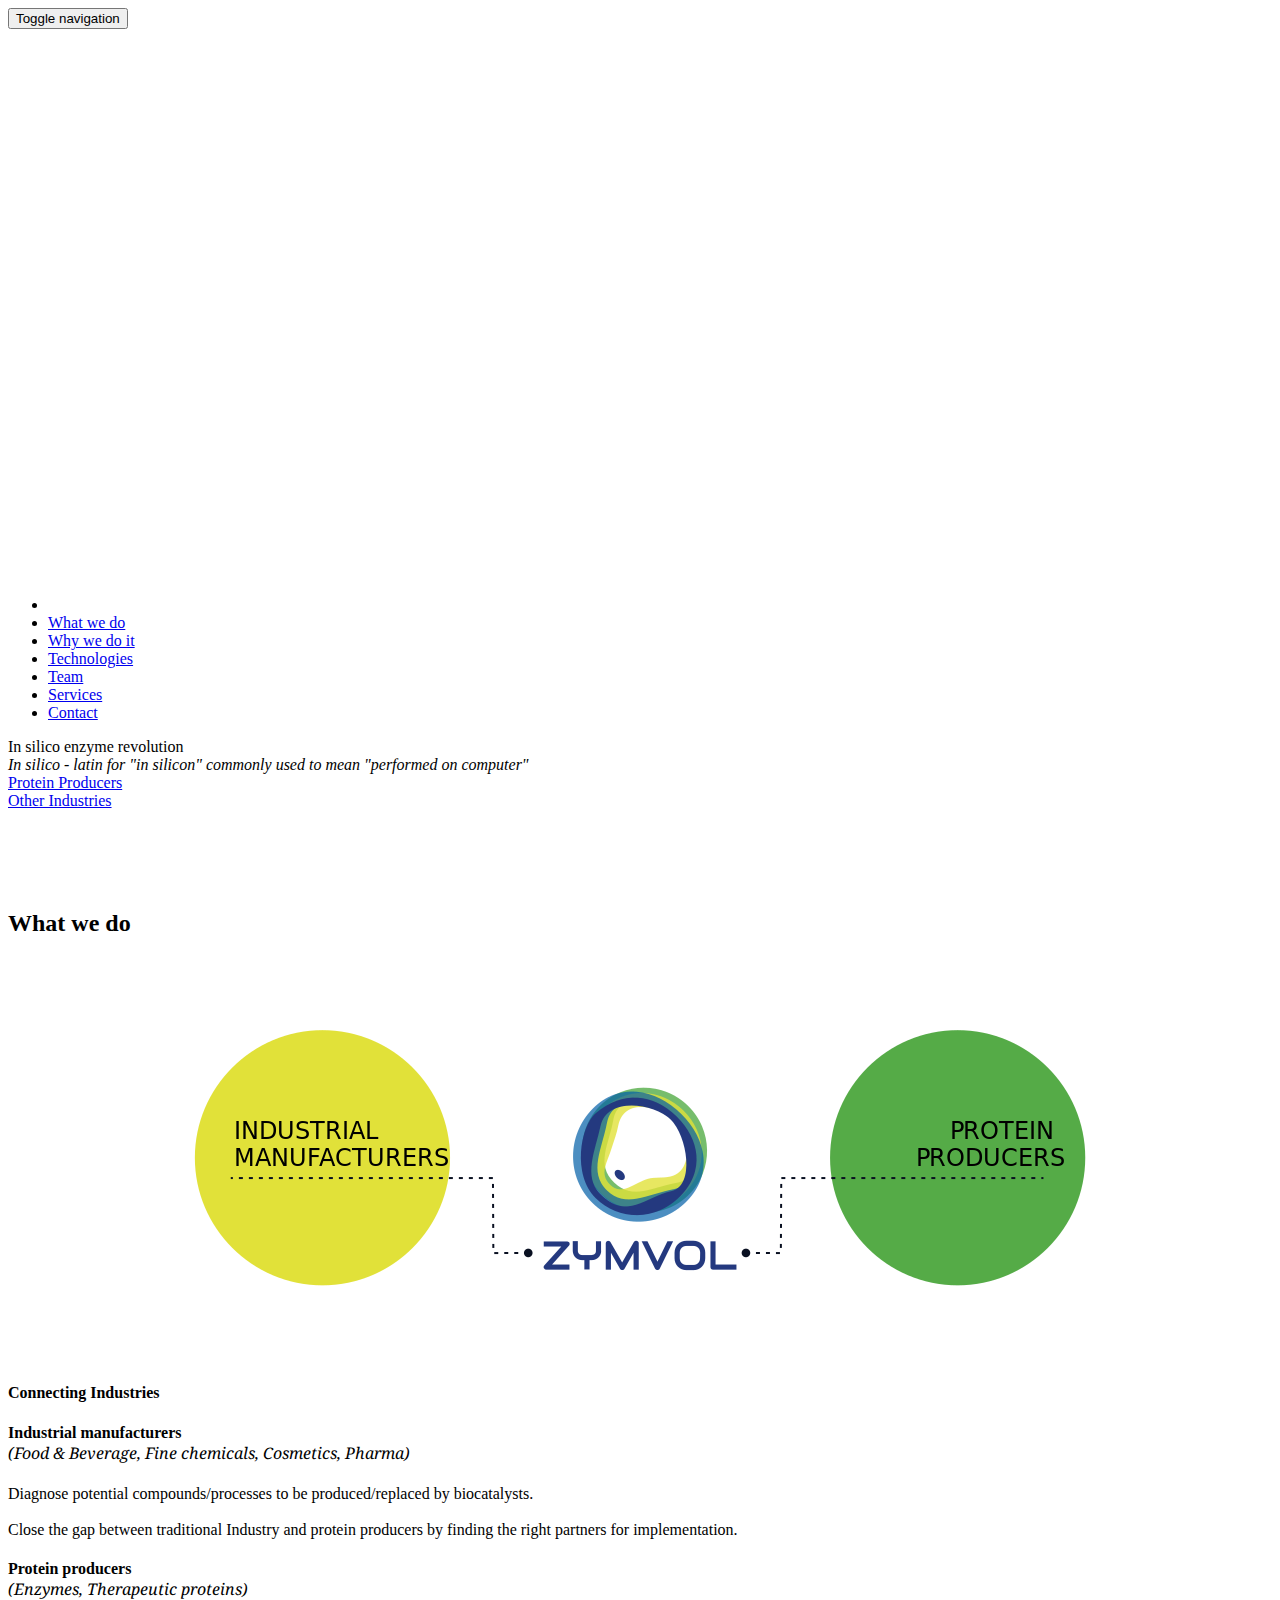
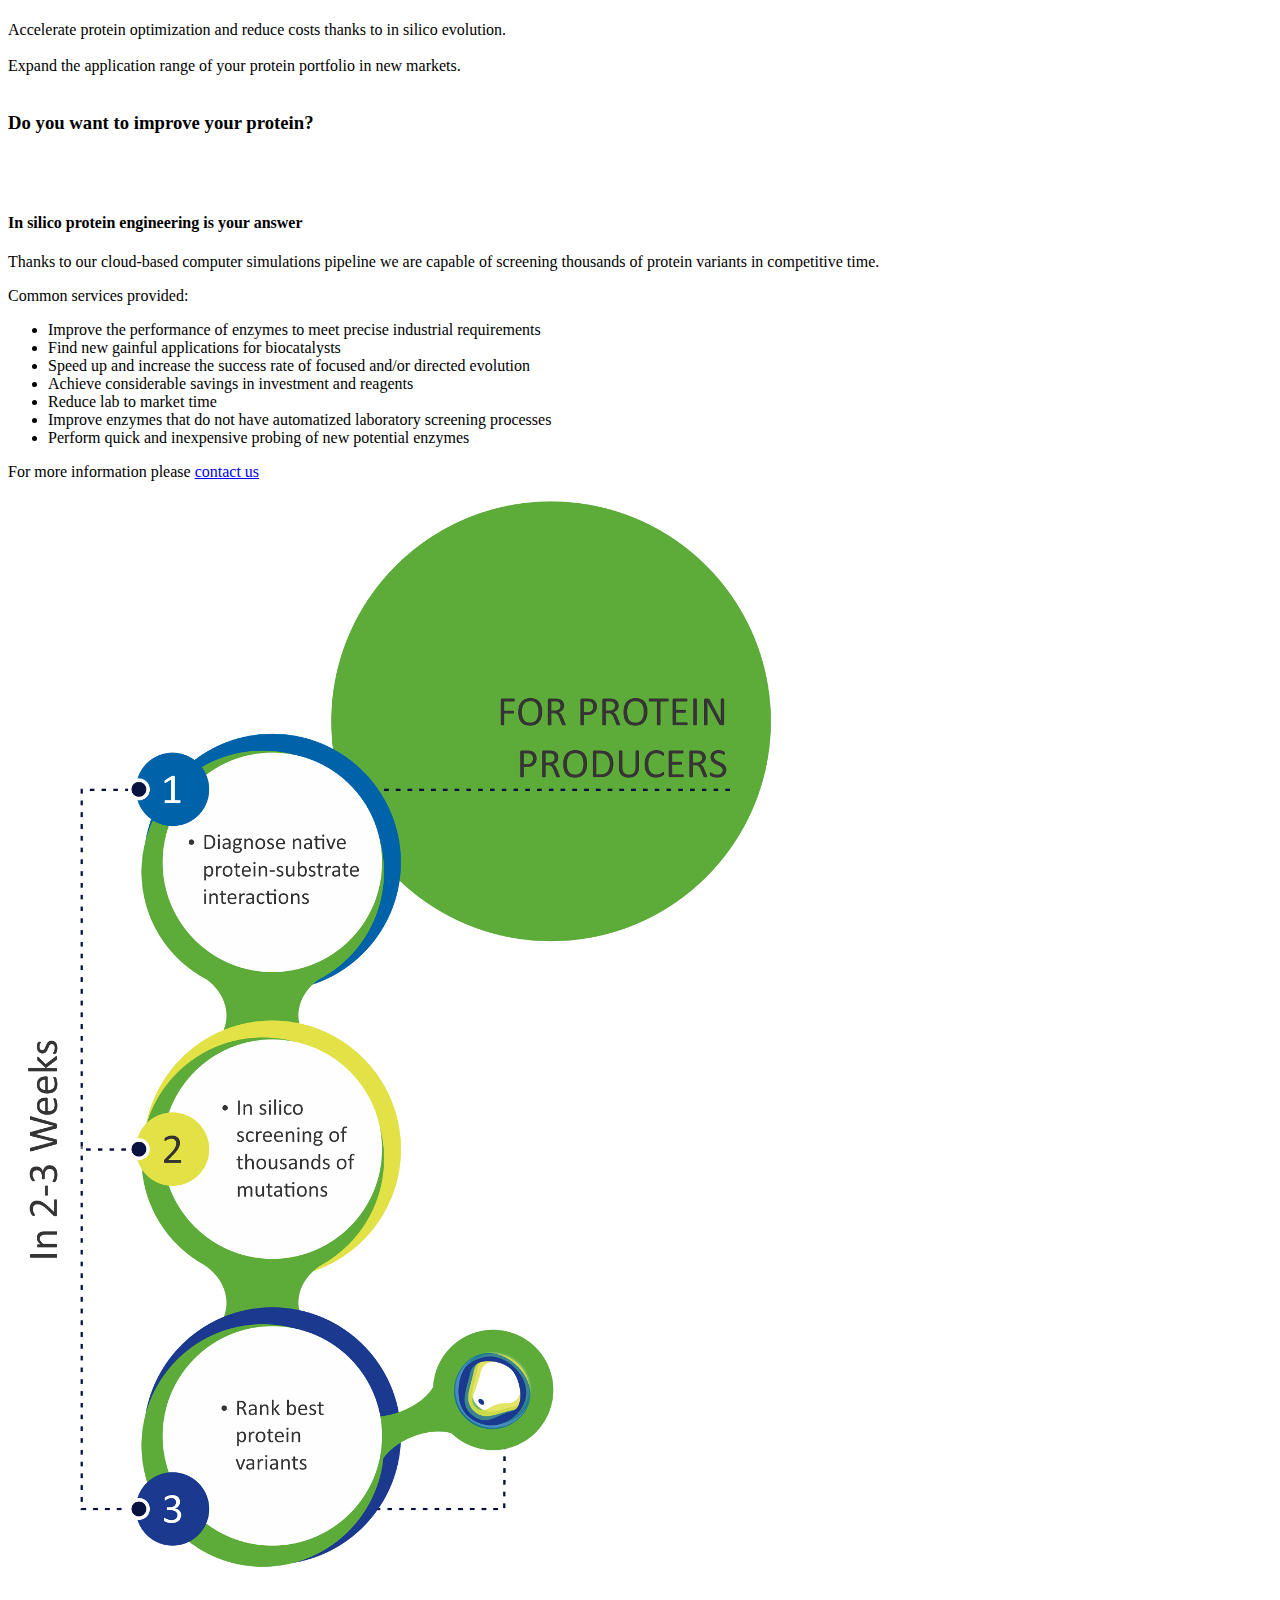
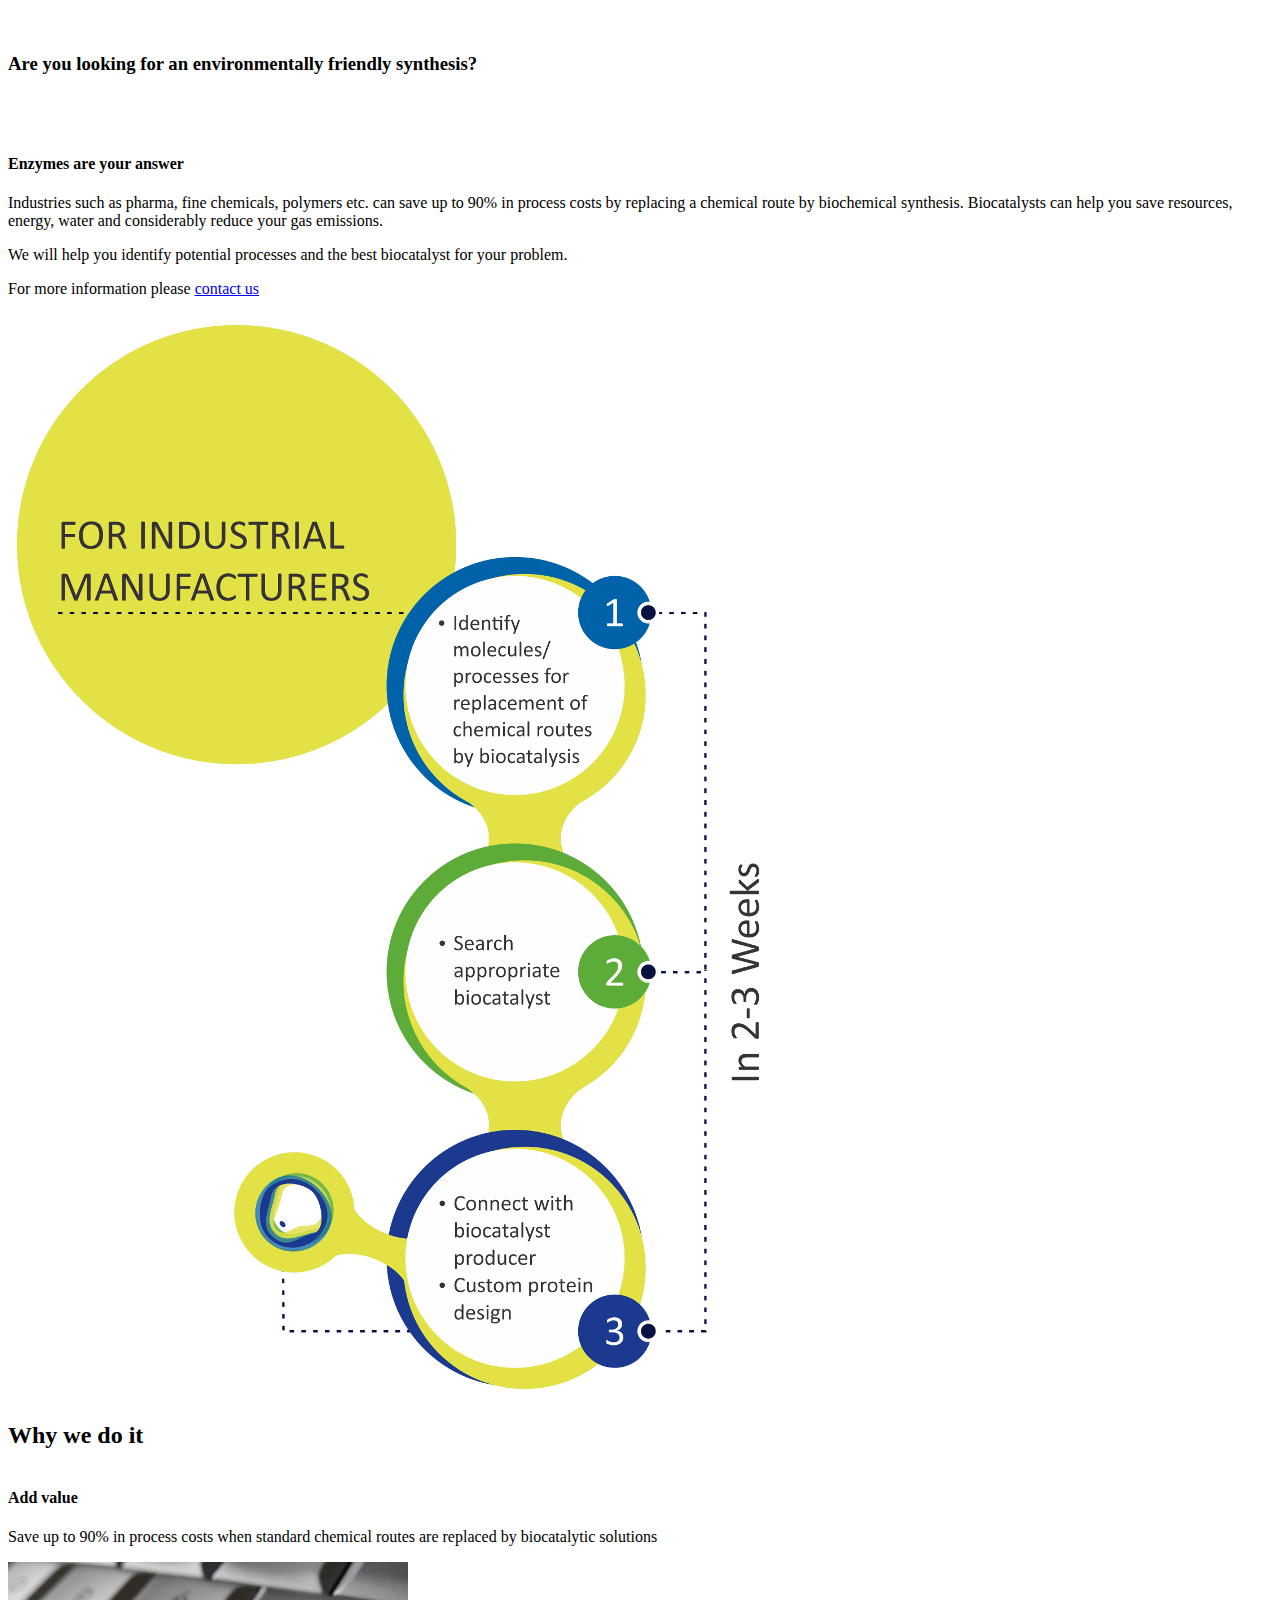
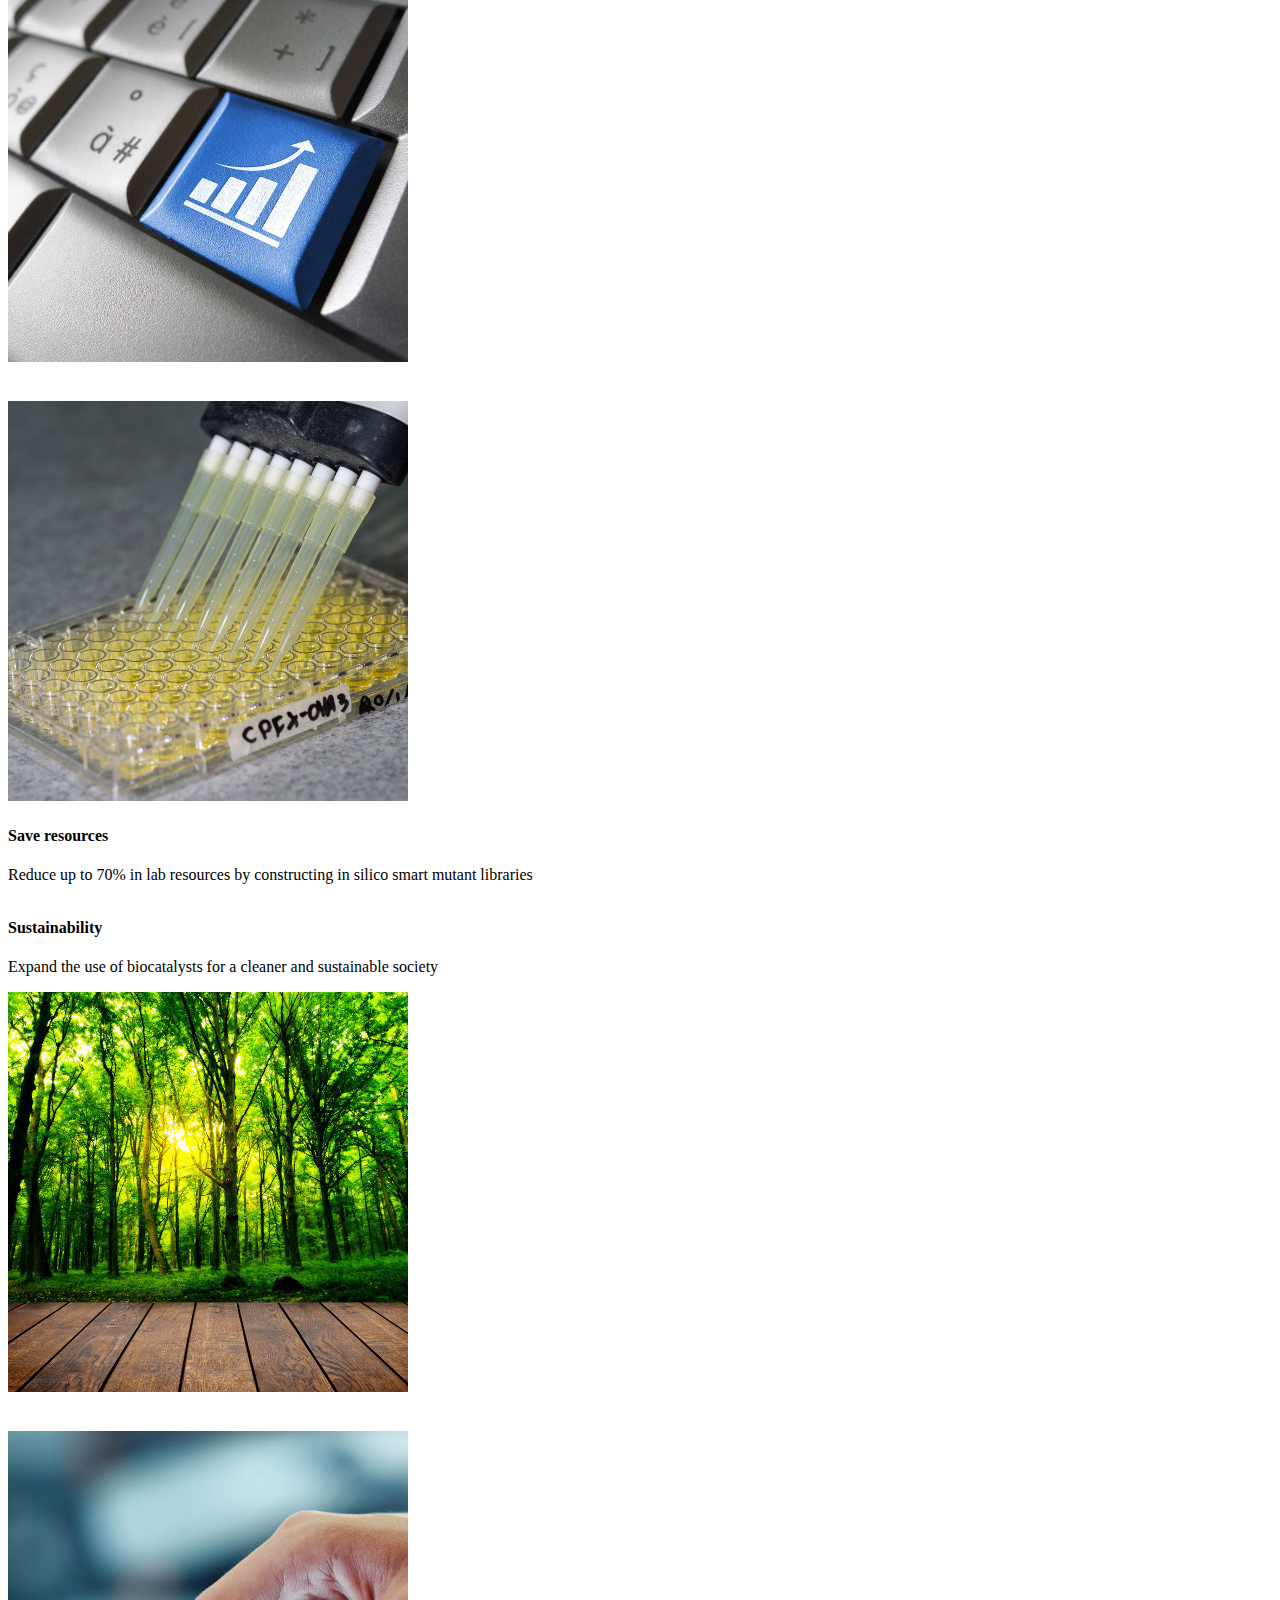
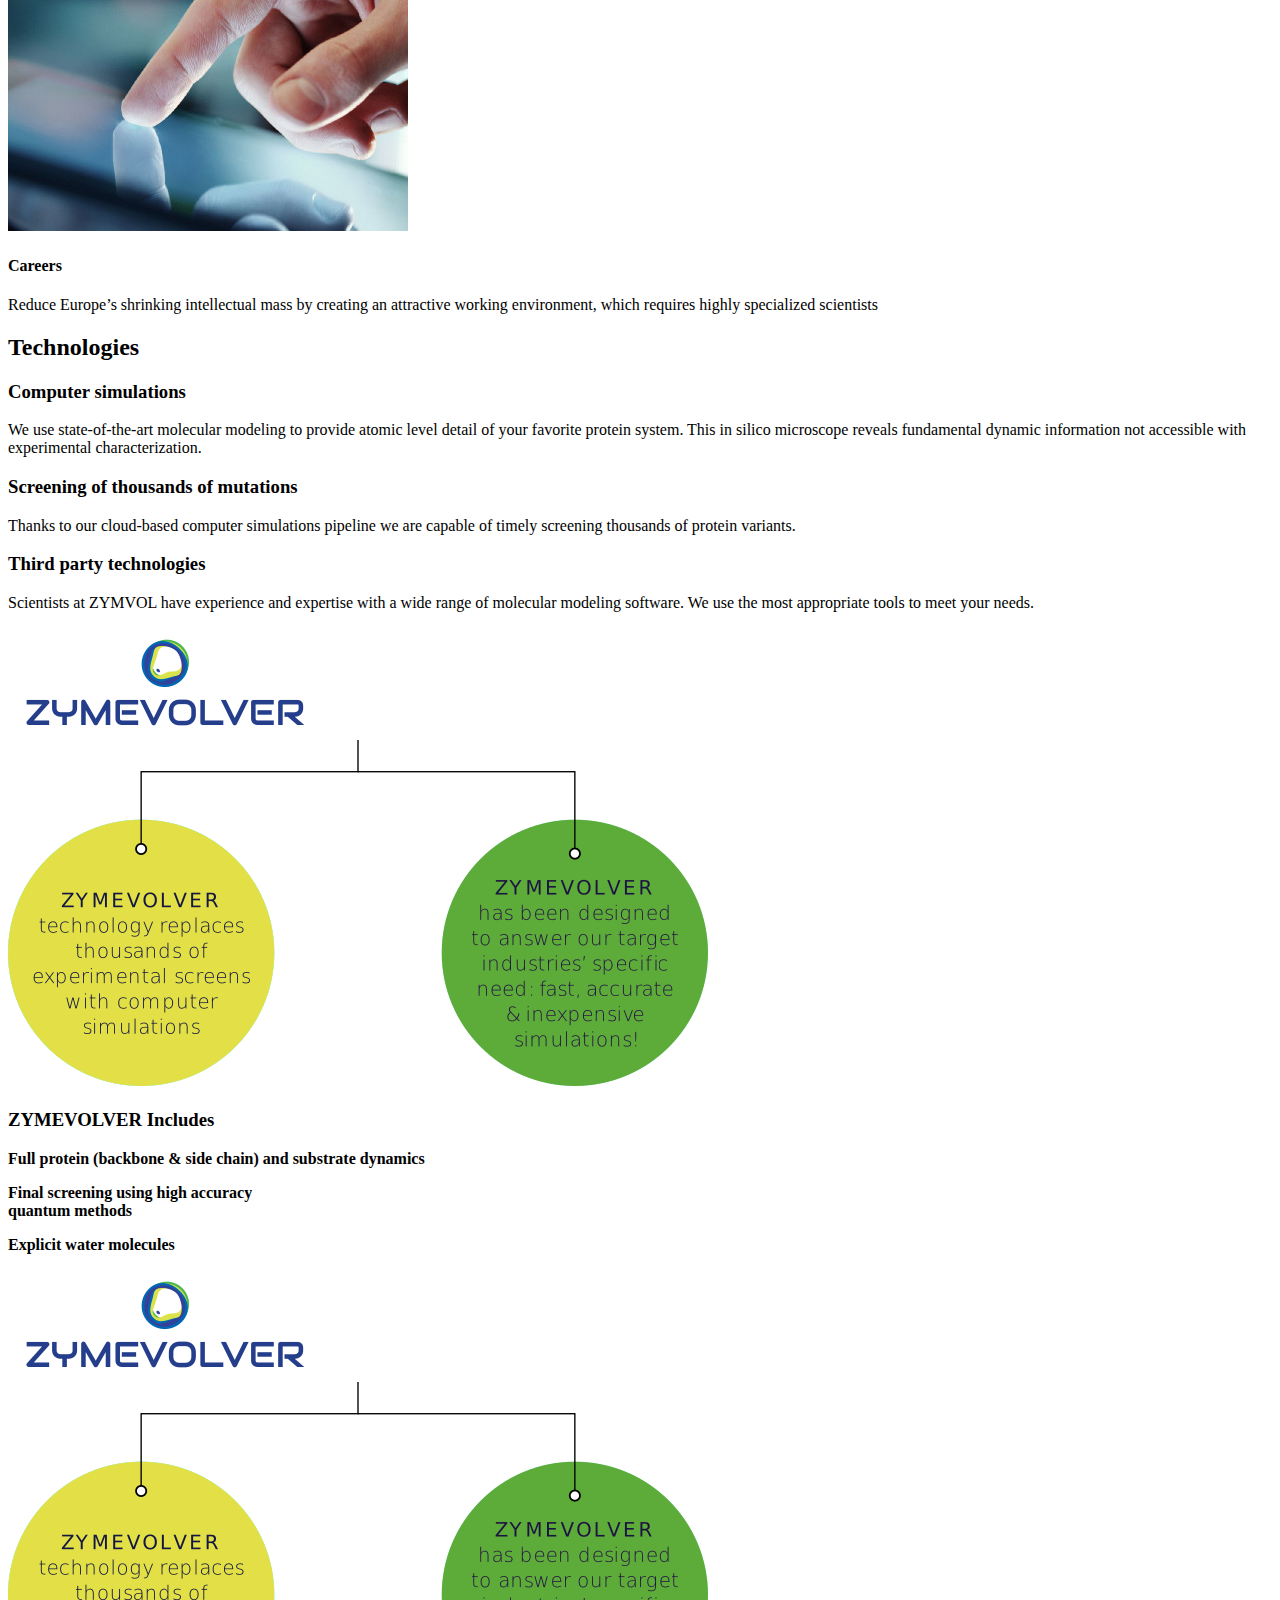
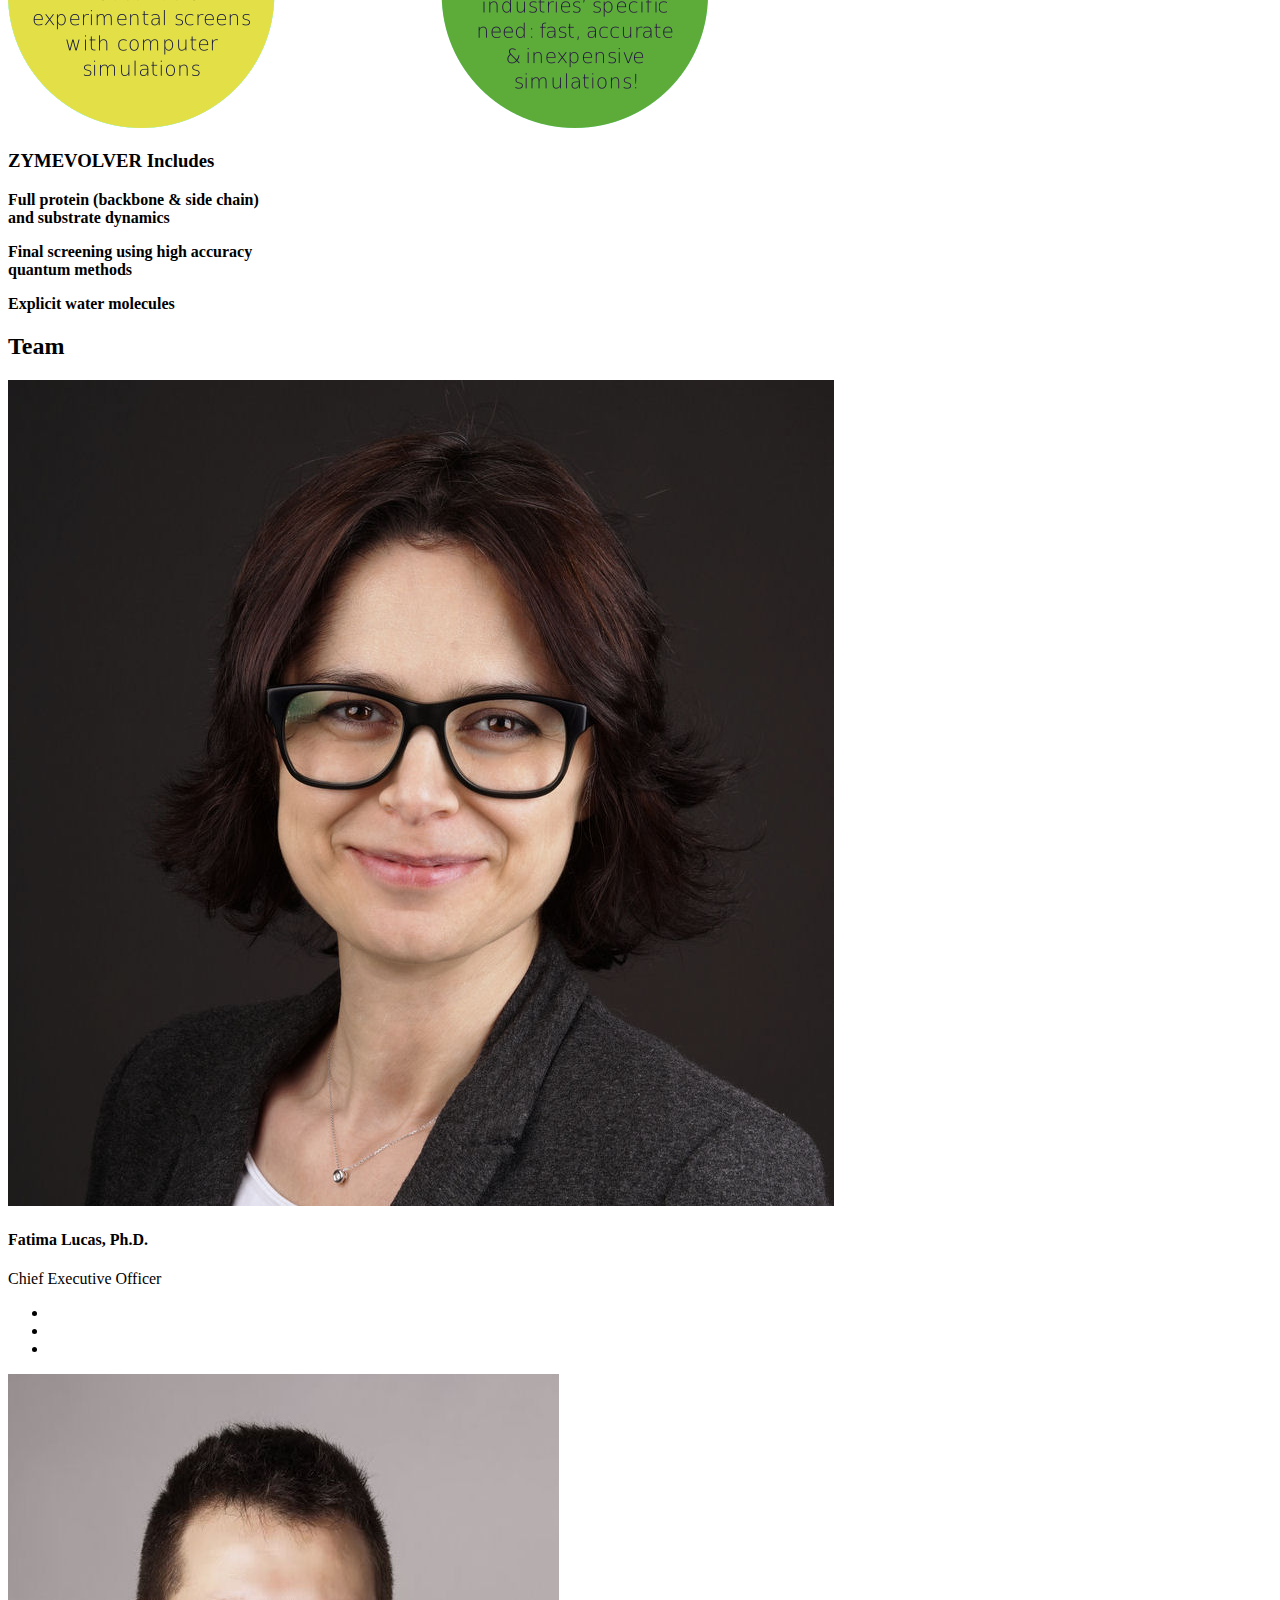
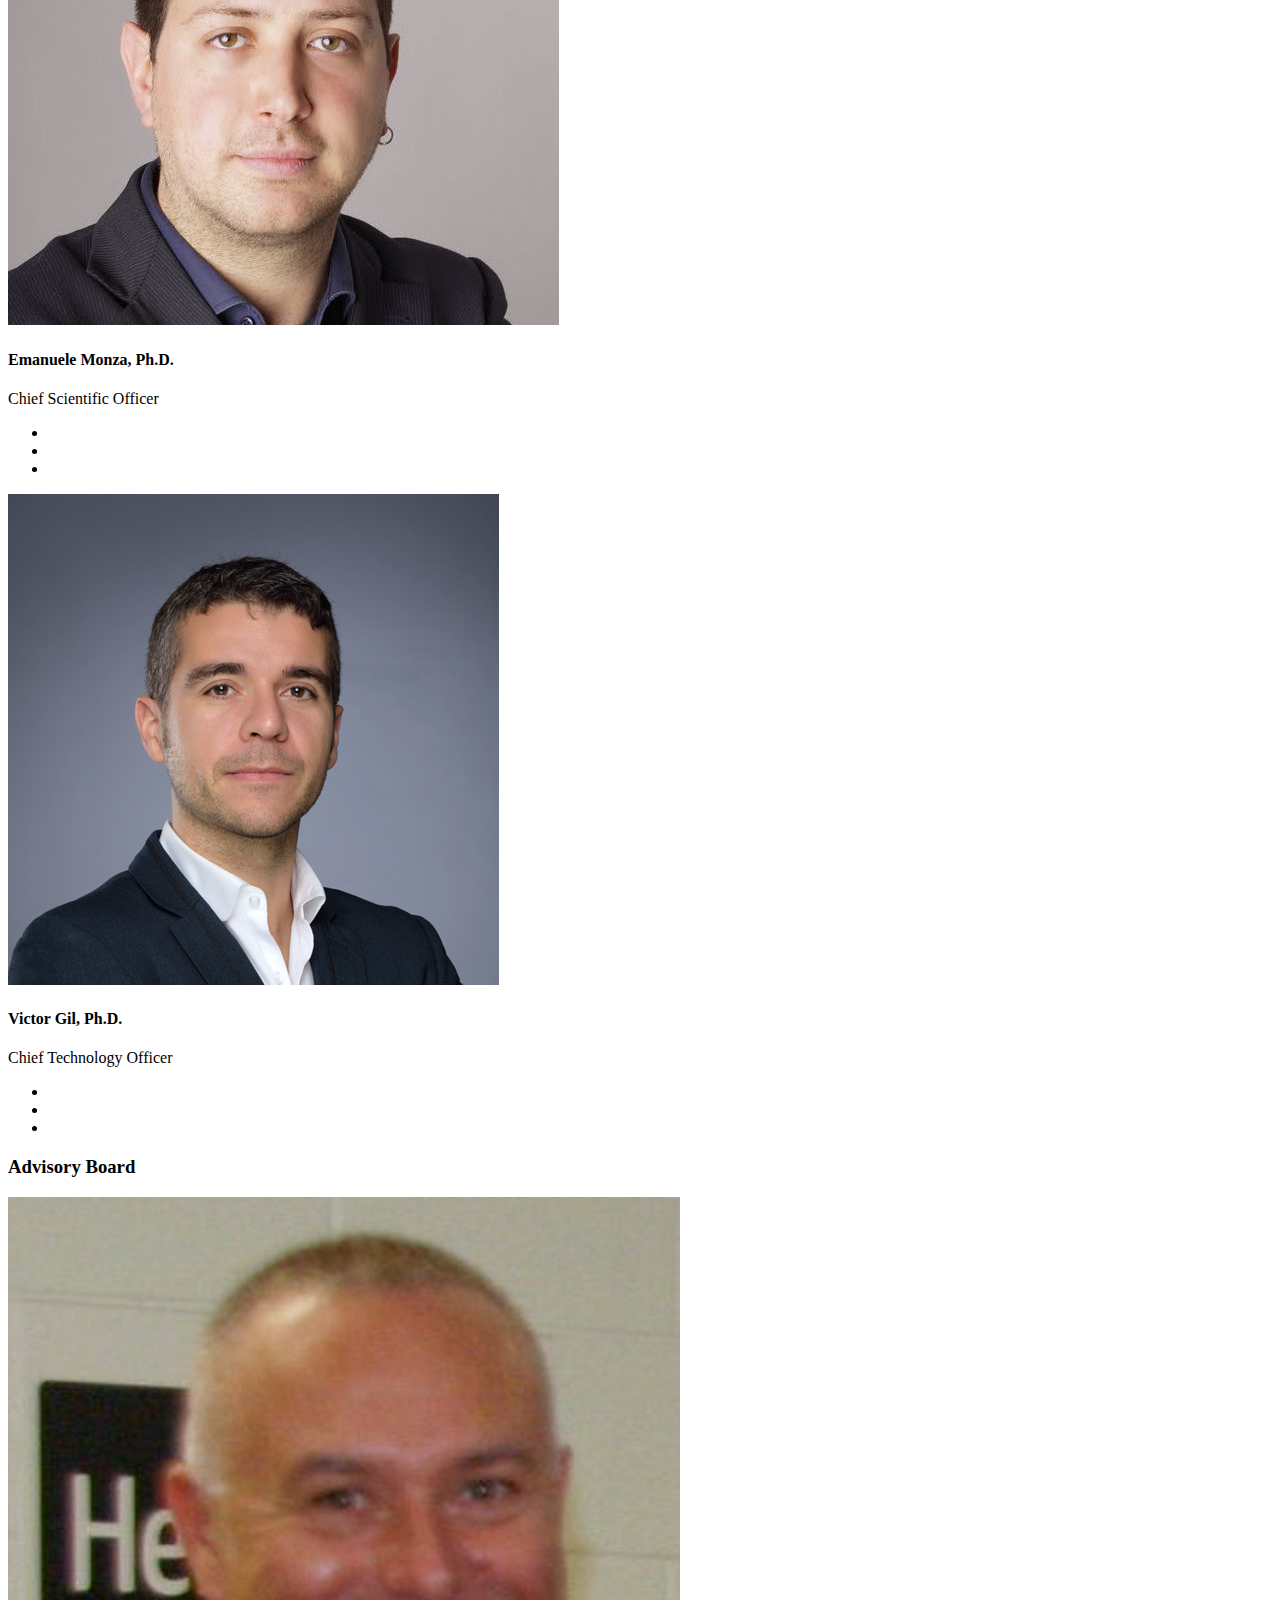
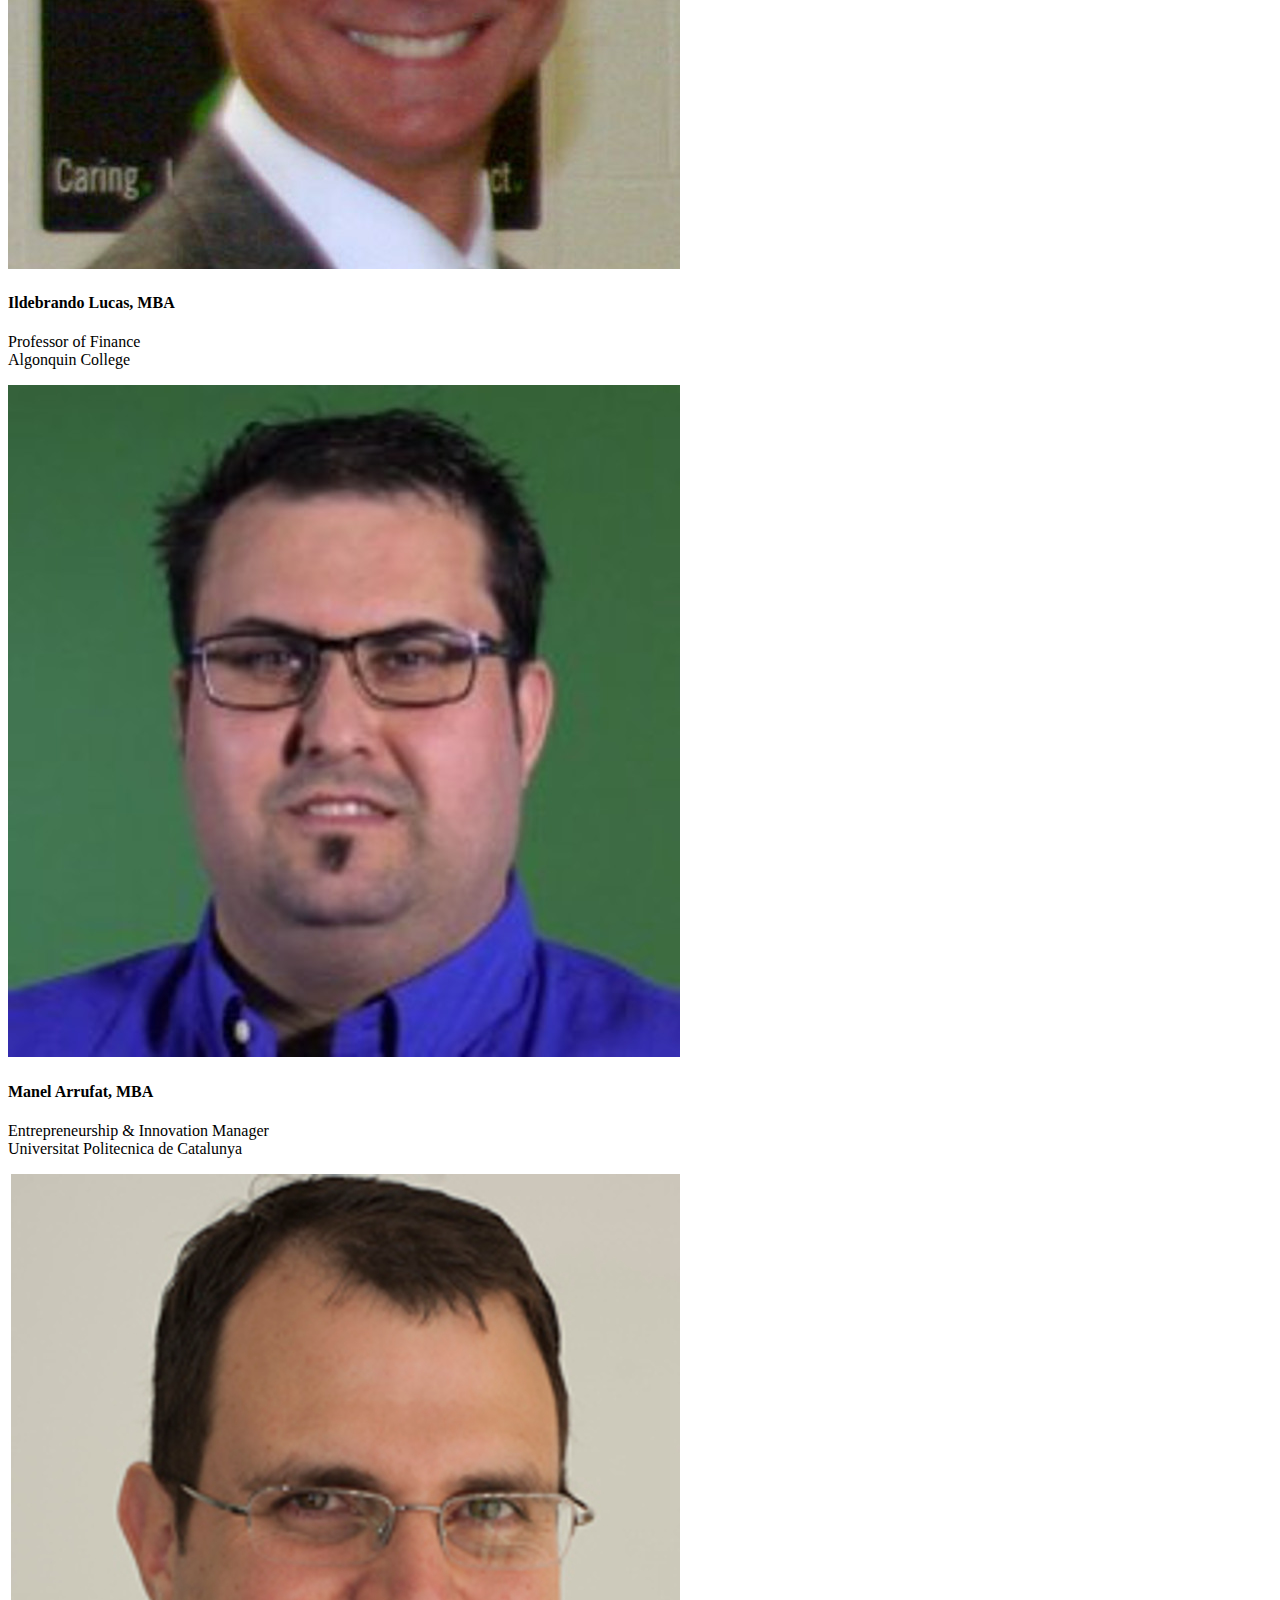
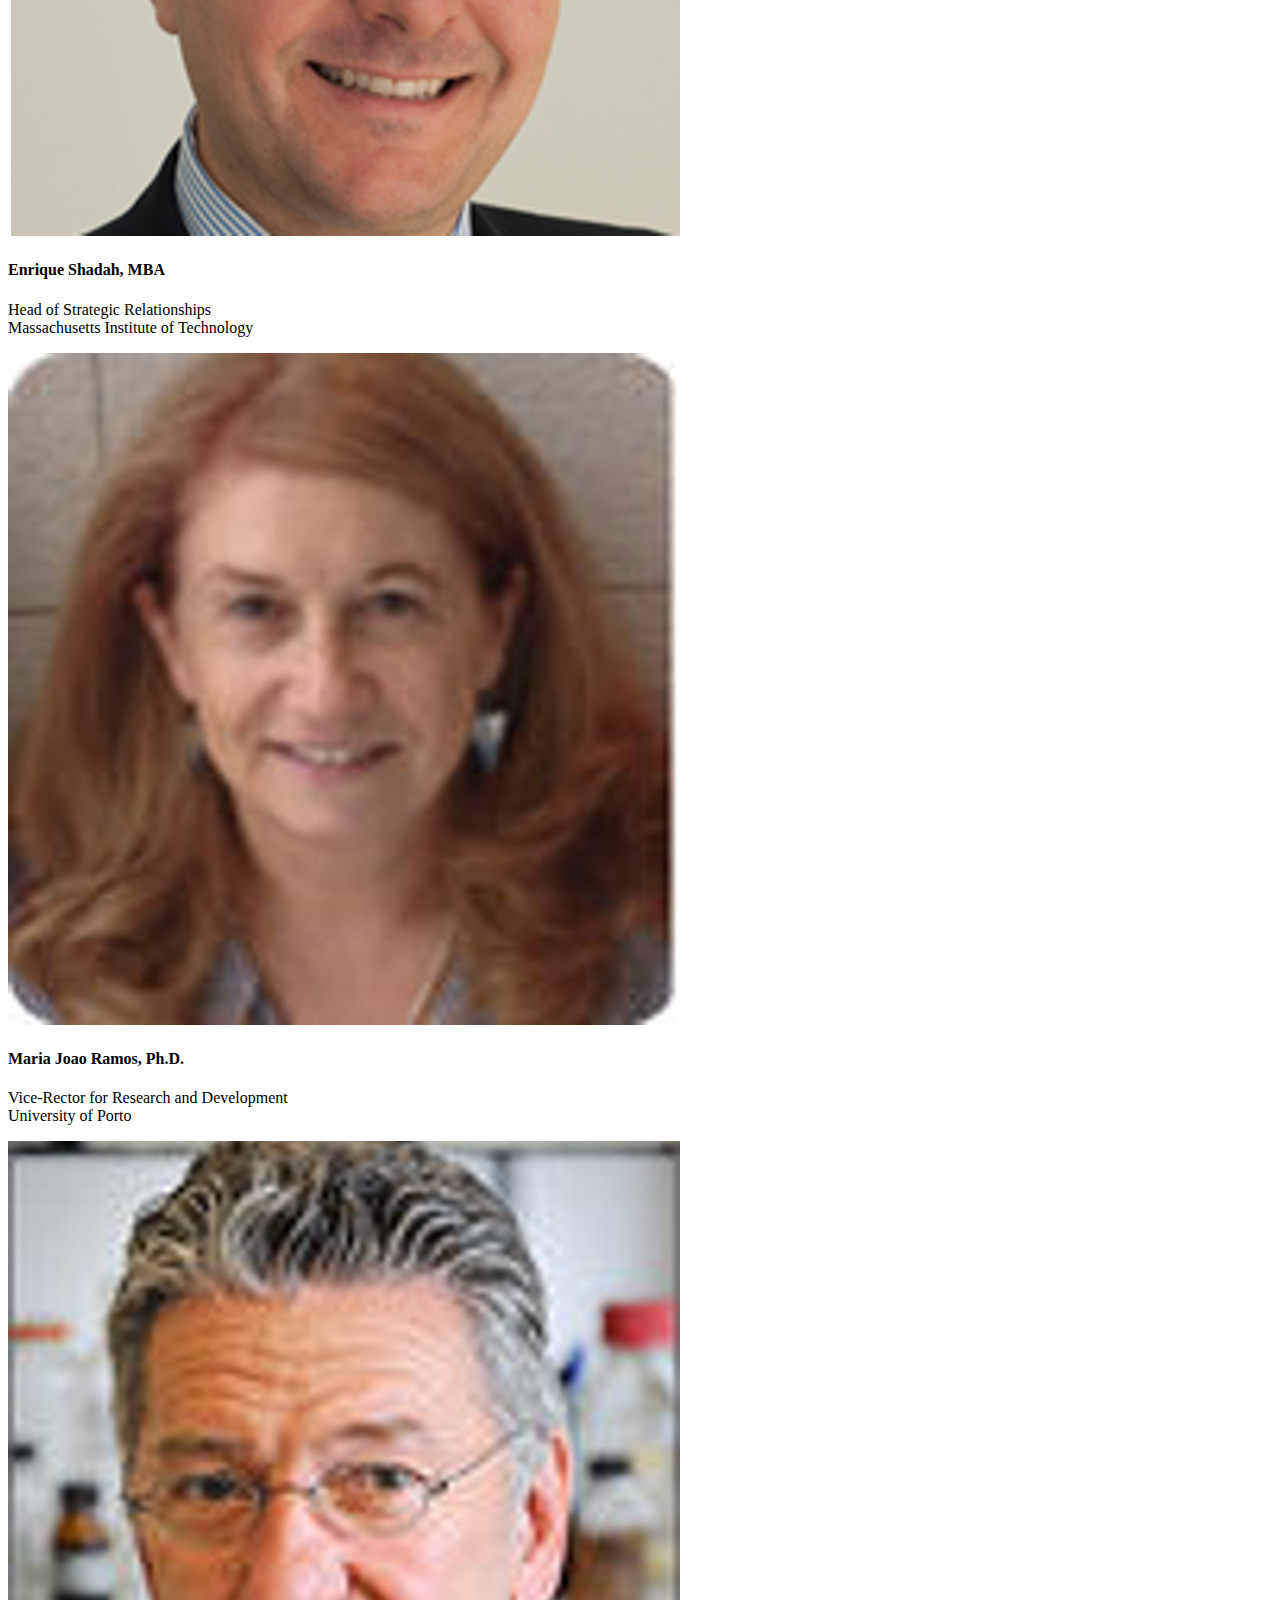
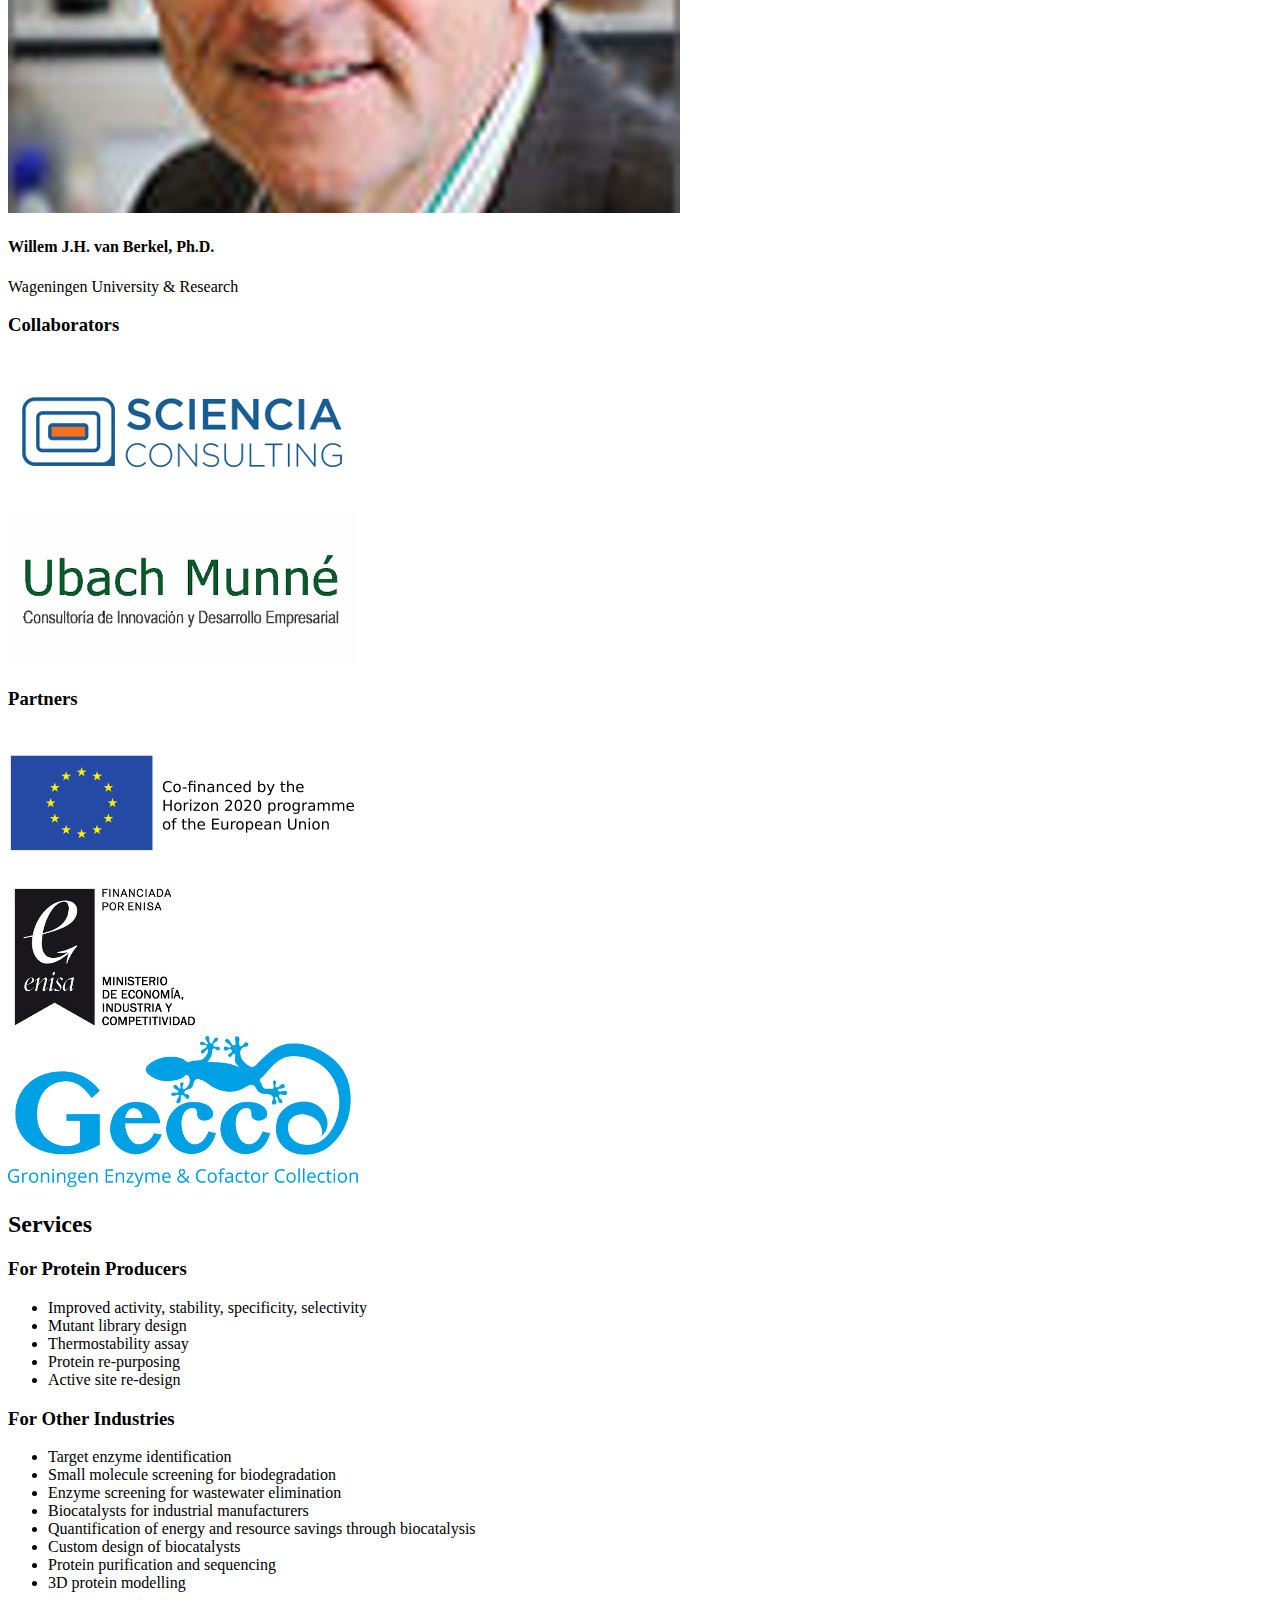
==== commit 08c629cb: "Full of goodies" ====
--- a/index.html
+++ b/index.html
@@ -7,7 +7,7 @@
     <title>Zymvol</title>
     <meta name="viewport" content="width=device-width">
     <meta name="description" content="Zymvol Biomodeling assists industries in the discovery and development of biocatalysts through computer-driven innovation.">
-    <link rel="canonical" href="http://localhost:4000/ZymvolWeb/">
+    <link rel="canonical" href="http://zymvol.com/ZymvolWeb/">
 
 	
     <link rel="stylesheet" type="text/css" href="/ZymvolWeb/css/jquery.fullPage.css" />
@@ -53,6 +53,9 @@
     <link rel="stylesheet" href="/ZymvolWeb/css/cookie-consent-styles/base.css">
     <link rel="stylesheet" href="/ZymvolWeb/css/cookie-consent-styles/layout.css">
     <link rel="stylesheet" href="/ZymvolWeb/css/cookie-consent-styles/media.css">
+
+	<!-- Bootstrap dialog -->
+	<link rel="stylesheet" href="/ZymvolWeb/css/bootstrap-dialog.css">
 
 </head>
 
@@ -695,7 +698,7 @@
                 
                 <div class="col-sm-12 col-md-4">
                     <div class="team-member">
-			            <img src="img/team/3.jpg" class="img-responsive img-circle" alt="">
+			            <img src="img/team/6.jpg" class="img-responsive img-circle" alt="">
                         <h4>Victor Gil, Ph.D.</h4>
                         <p class="text-muted">Chief Technology Officer</p>
                         <ul class="list-inline social-buttons">
@@ -806,18 +809,56 @@
                 <div class="col-lg-3 text-center">
                     <div class="team-member-collaborator">
                         <a href="http://www.scienciaconsulting.com/" target="_blank">
-			    <img src="img/collaborators/sciencia-small-whitebg.png" alt="collaborator">
+                            <img src="img/collaborators/sciencia-small-whitebg.png" alt="collaborator">
                         </a>
                     </div>
-		</div>
+                </div>
                 
                 <div class="col-lg-3 text-center">
                     <div class="team-member-collaborator">
                         <a href="http://www.ubachmunne.com/" target="_blank">
-			    <img src="img/collaborators/ubach-munne-small.jpeg" alt="collaborator">
+                            <img src="img/collaborators/ubach-munne-small.jpeg" alt="collaborator">
                         </a>
                     </div>
-		</div>
+                </div>
+                
+
+            </div>
+
+
+            <div class="row">
+                <div class="col-lg-12 text-center">
+                    <h3 class="section-heading">Partners</h3>
+                </div>
+            </div>
+
+            <div class="row">
+                <div class="col-lg-2"> <!--col-lg-offset-3-->
+                </div>
+                
+                <div class="col-lg-3 text-center">
+                    <div class="team-member-collaborator">
+                        <a href="" target="_blank">
+                            <img src="img/partners/flag_yellow_eps-text-w-bg-center.png" alt="partner">
+                        </a>
+                    </div>
+                </div>
+                
+                <div class="col-lg-3 text-center">
+                    <div class="team-member-collaborator">
+                        <a href="" target="_blank">
+                            <img src="img/partners/e-certificada_HORIZONTAL-small2.jpg" alt="partner">
+                        </a>
+                    </div>
+                </div>
+                
+                <div class="col-lg-3 text-center">
+                    <div class="team-member-collaborator">
+                        <a href="" target="_blank">
+                            <img src="img/partners/gecco-logo-blue-w-bg-small.png" alt="partner">
+                        </a>
+                    </div>
+                </div>
                 
 
             </div>
@@ -945,6 +986,18 @@
 						<textarea class="form-control" placeholder="Your Message *" id="message" required data-validation-required-message="Please enter a message."></textarea>
 						<p class="help-block text-danger"></p>
 					</div>
+					<div class="control-group form-group">
+						<input
+						  type="checkbox"
+						  name="terms-and-conditions"
+						  required
+						  data-validation-required-message=
+							"You must agree to the terms and conditions"
+						>
+						I have read and agree to the <a id="privacy_contact"> privacy policy</a><br>
+						<p class="help-block text-danger"></p>
+					</div>
+
 					<div class="text-center">
 						<div id="success"></div>
 						<button type="submit" class="btn btn-xl">Send Message</button>
@@ -962,9 +1015,10 @@
 					</div>
 					<div class="col-md-12" style ="width:60%">
 						<div>
-							Edifici C6 <br>
-							C/ Jordi Girona Salgado, 1-3 <br>
-							08034 Barcelona, Spain <br>
+							C/ Almogavers , 165<br>
+							Modulo 106  <br>
+							08018 Barcelona, <br>
+							Spain <br>
 						</div>
 					</div>
 				</div>
@@ -1001,7 +1055,7 @@
         <div class="container">
             <div class="row">
                 <div class="col-md-4">
-                    <span class="copyright">Copyright &copy; Zymvol Biomodeling SL. 2017</span>
+                    <span class="copyright">Copyright &copy; Zymvol Biomodeling SL. 2018</span>
                 </div>
                 <div class="col-md-4">
                     <ul class="list-inline social-buttons">
@@ -1019,9 +1073,9 @@
                 </div>
                 <div class="col-md-4">
                     <ul class="list-inline quicklinks">
-                        <li><a href="#">Privacy Policy</a>
+                        <li><a id="privacy_footer">Privacy Policy</a>
                         </li>
-                        <li><a href="#">Terms of Use</a>
+                        <li><a id="terms_of_use">Terms of Use</a>
                         </li>
                     </ul>
                 </div>
@@ -1052,6 +1106,9 @@
 
     <!-- EU cookie consent -->
     <script src="/ZymvolWeb/js/cookieconsent.js"></script>
+
+    <!-- Bootstrap dialog -->
+    <script src="/ZymvolWeb/js/bootstrap-dialog.js"></script>
 	
     <!-- Twitter -->
     <!-- It is adding its own google analytics cookies !!! -->
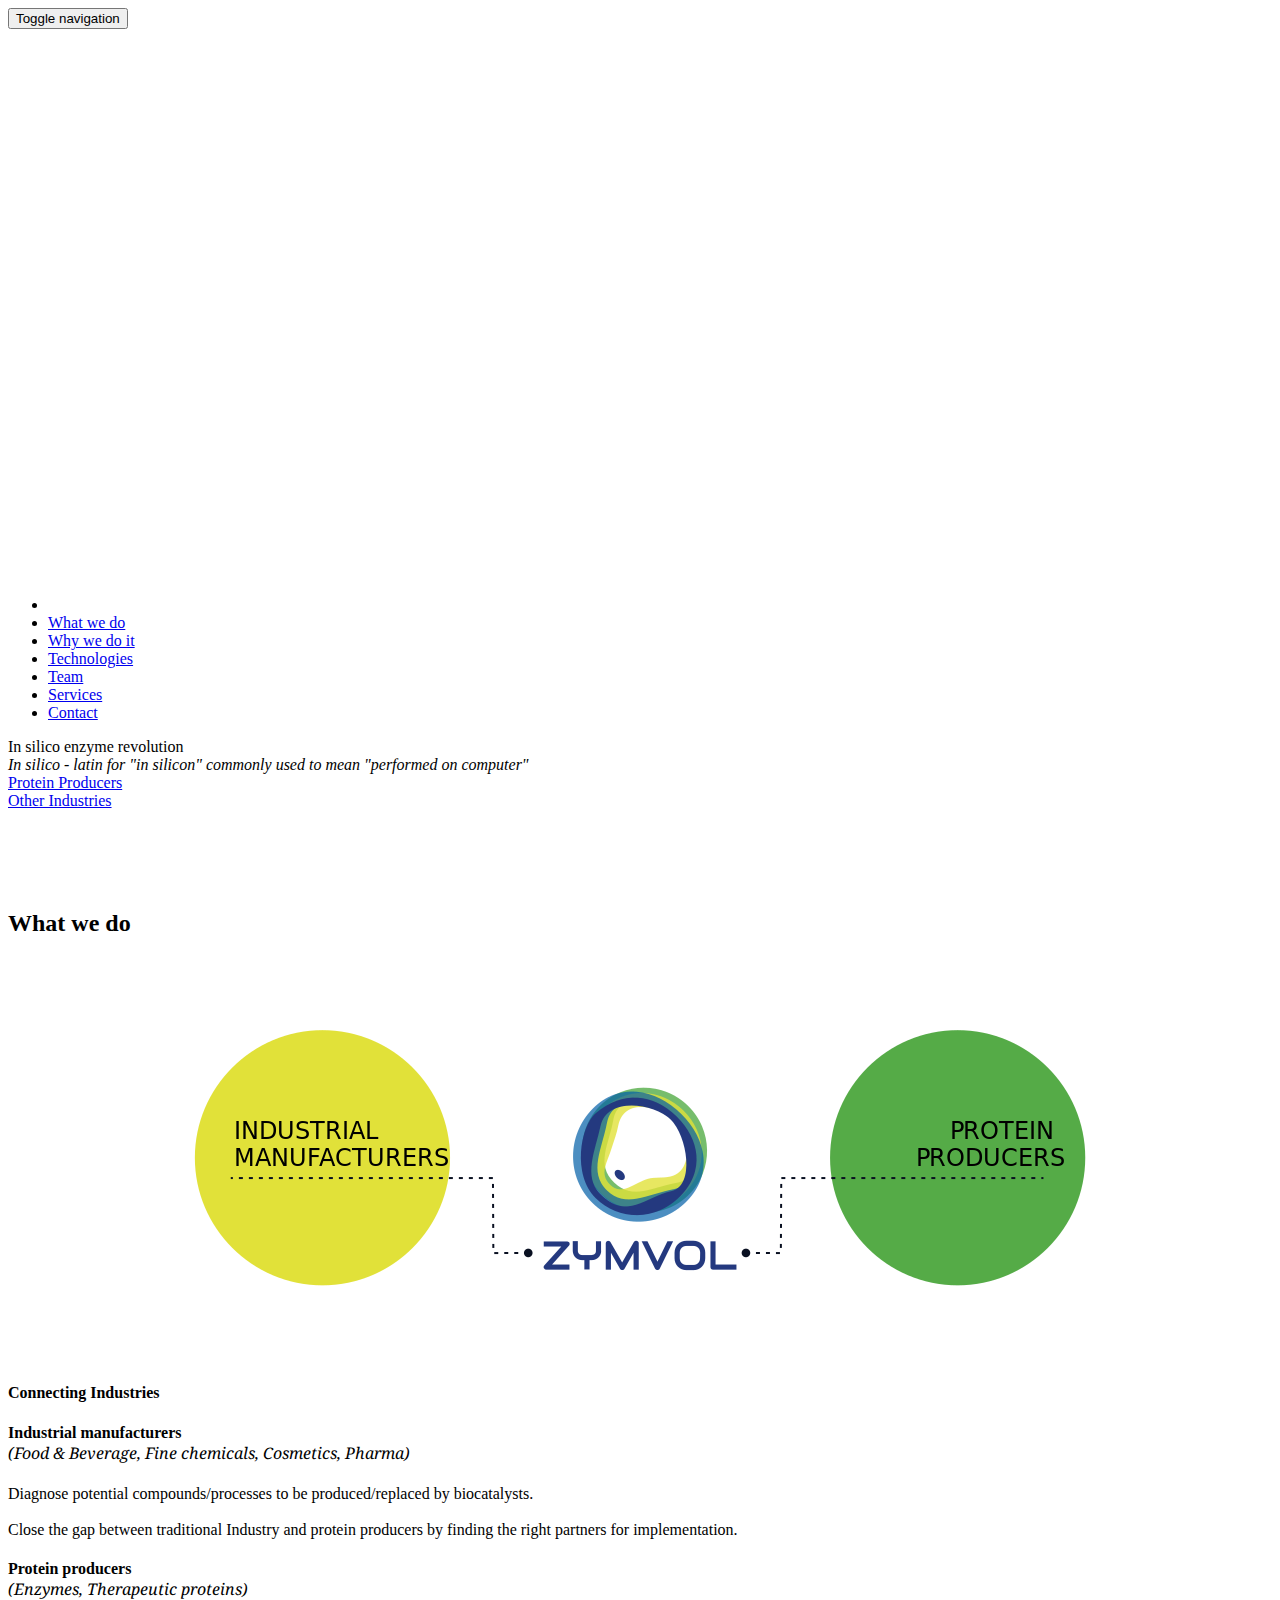
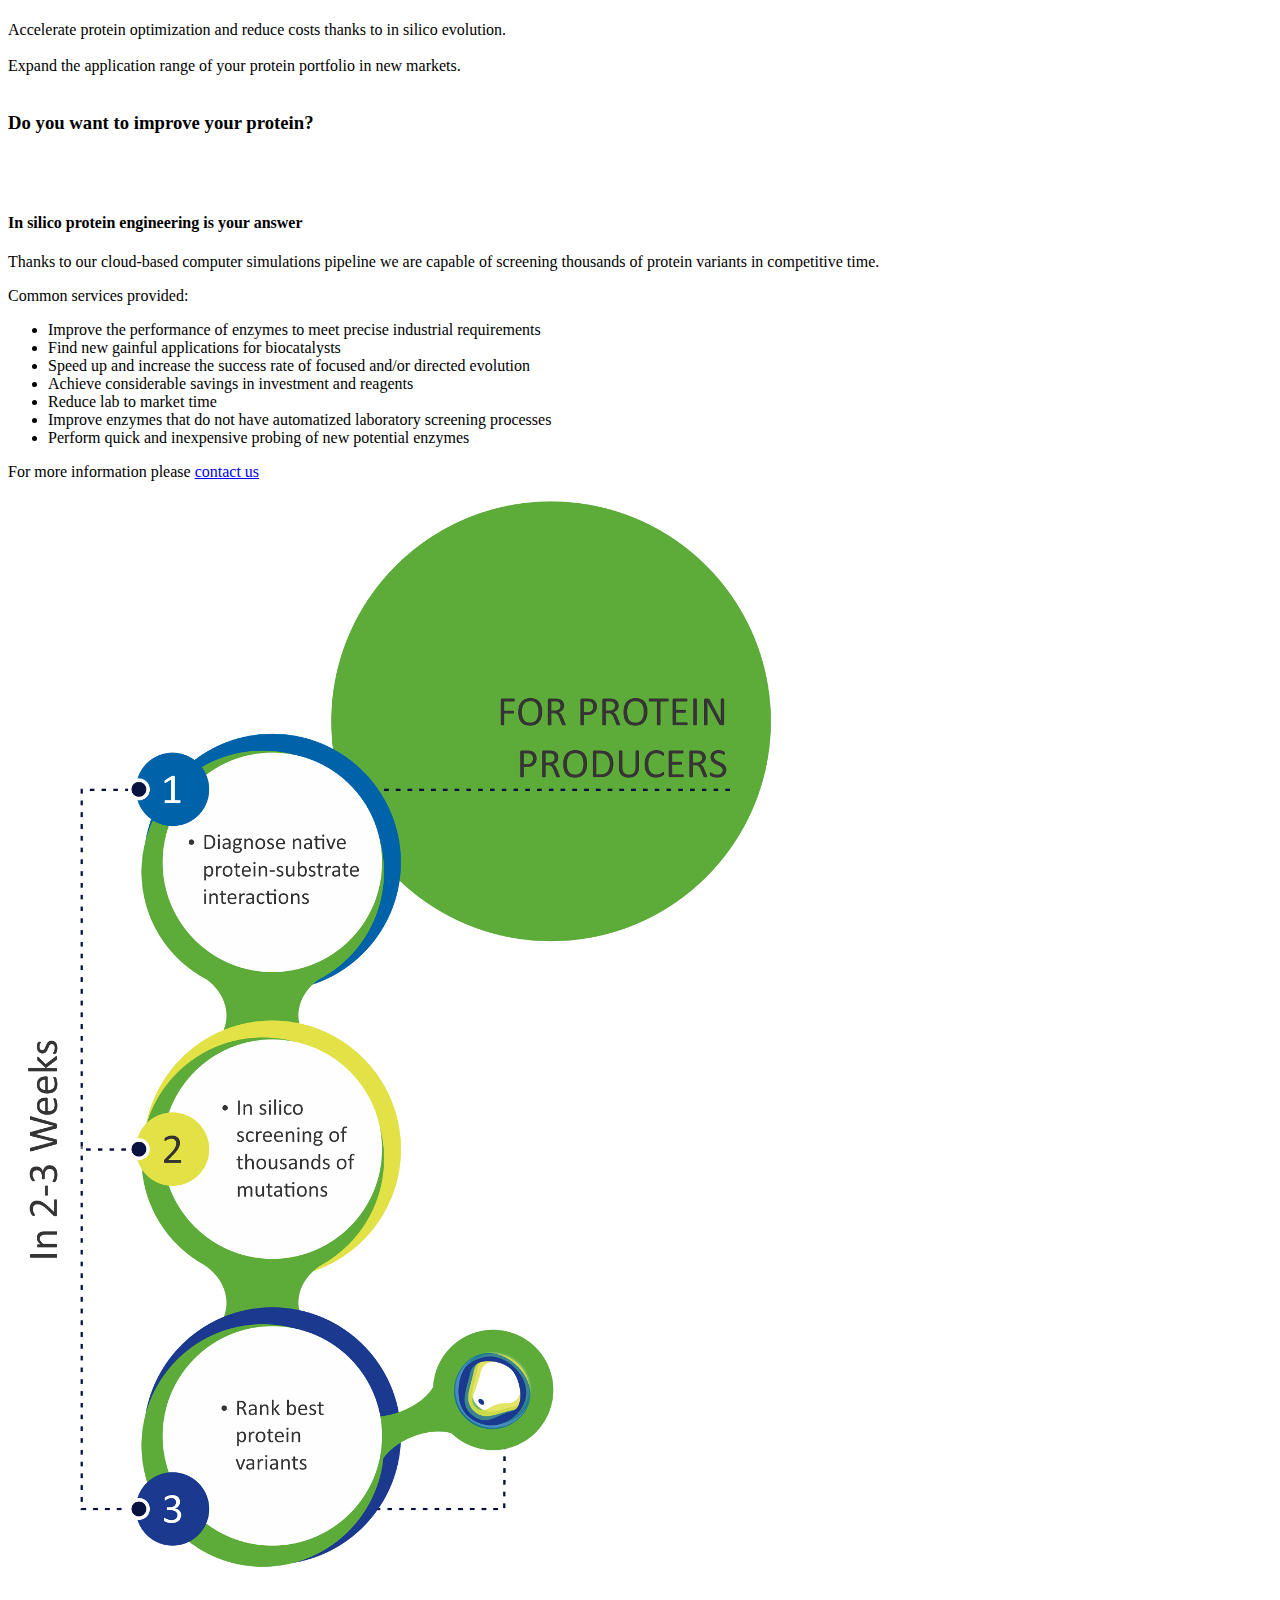
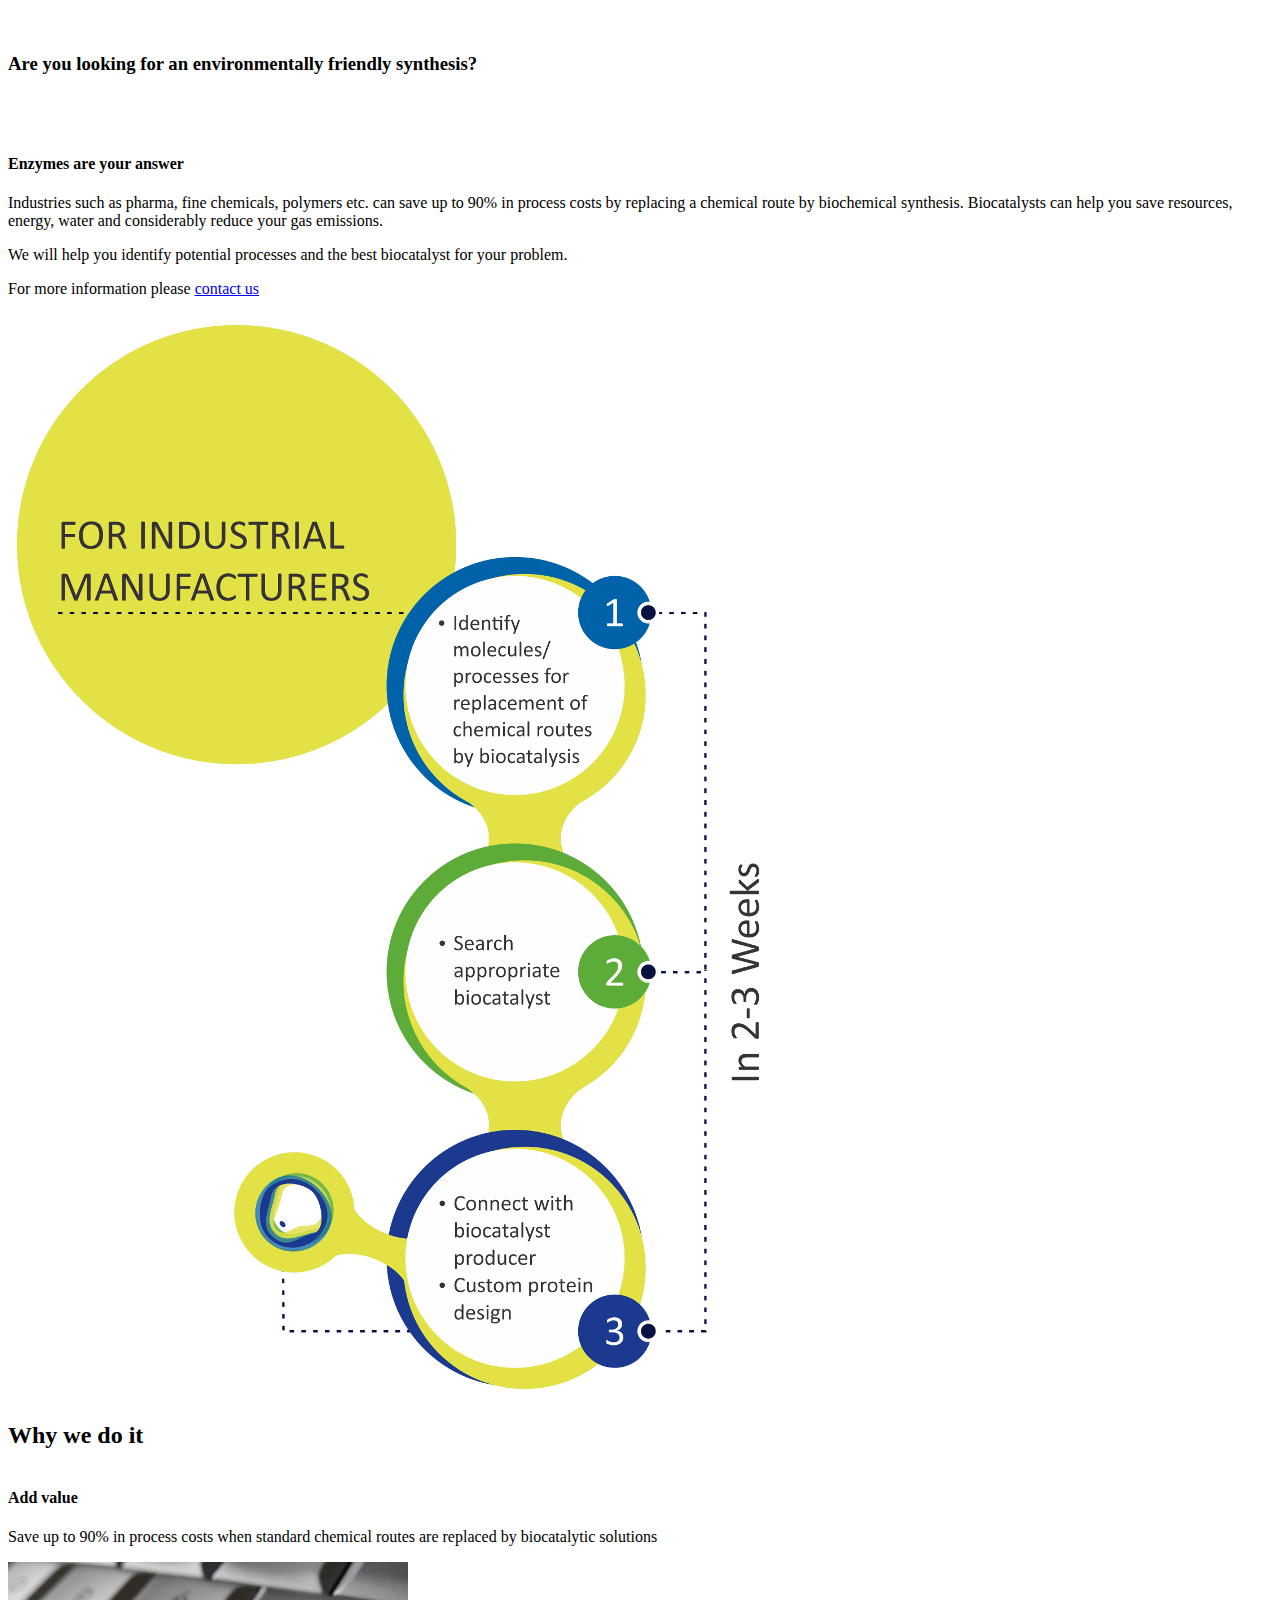
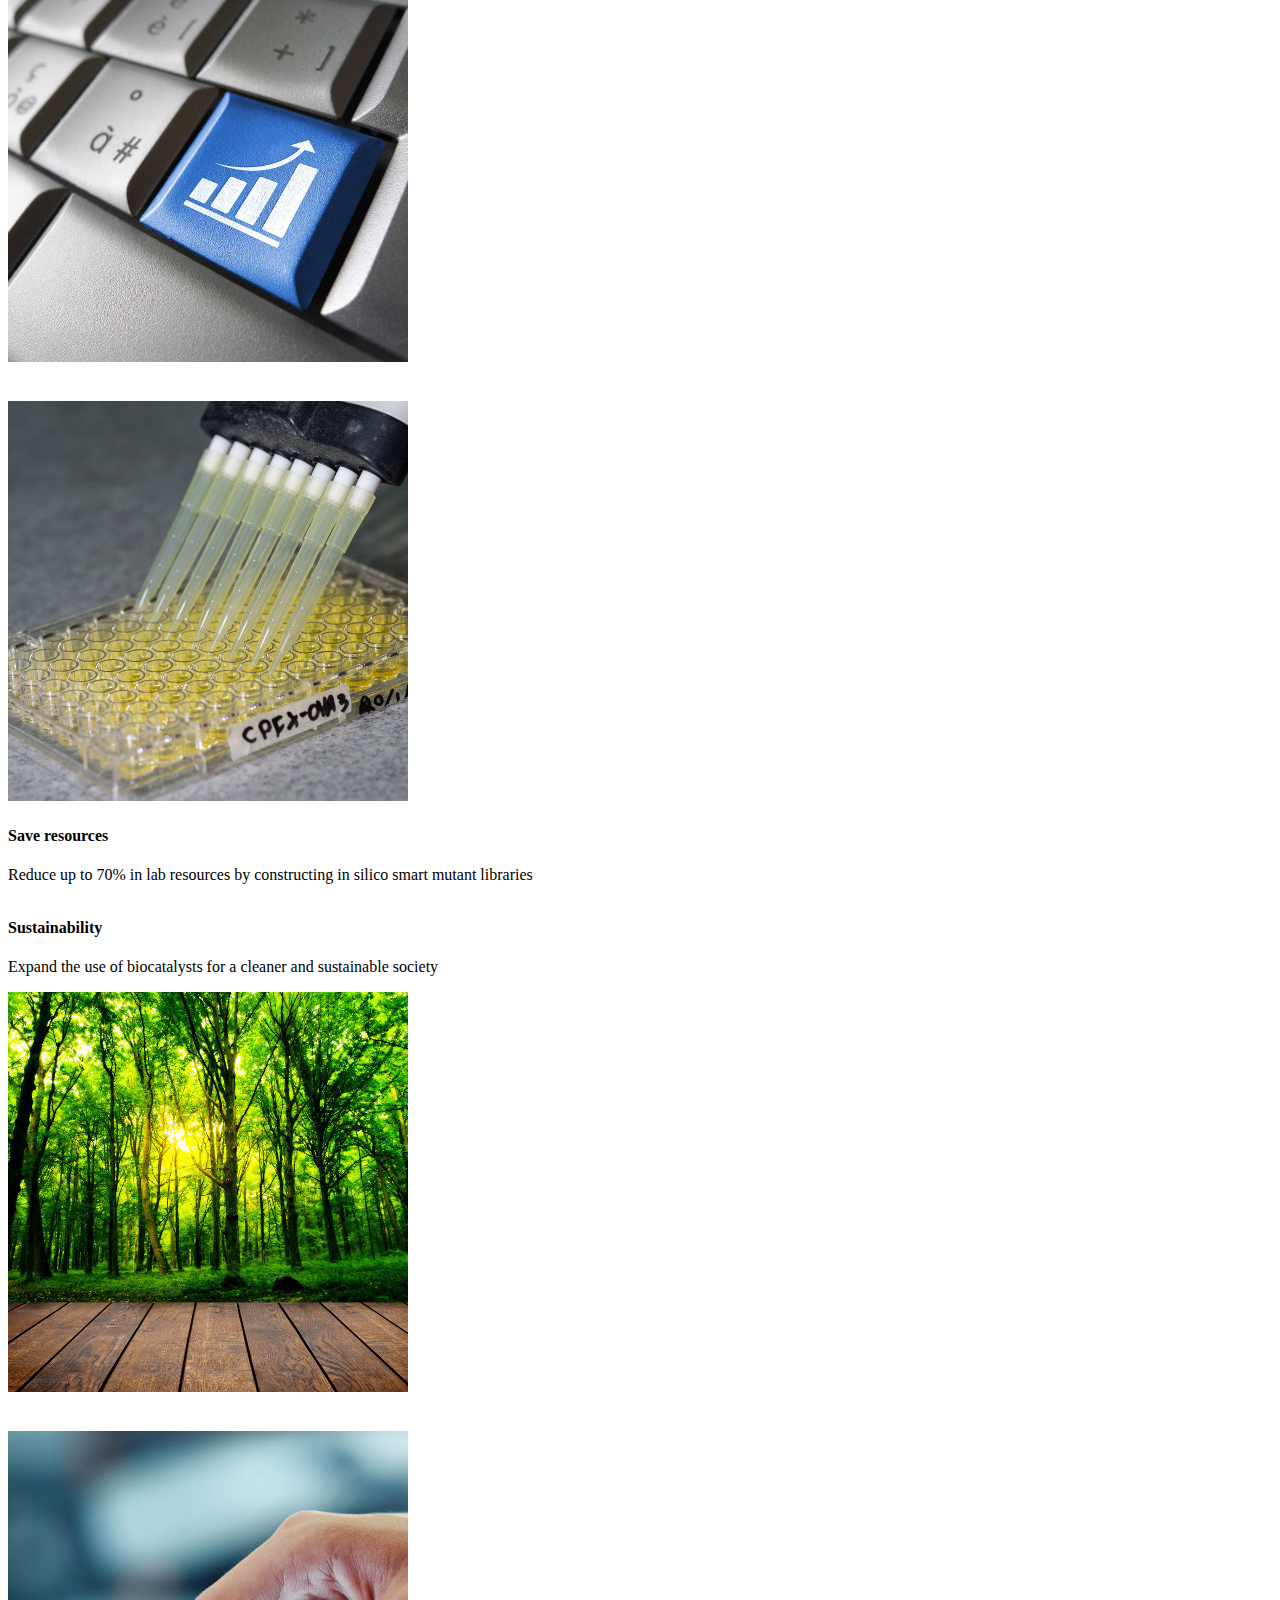
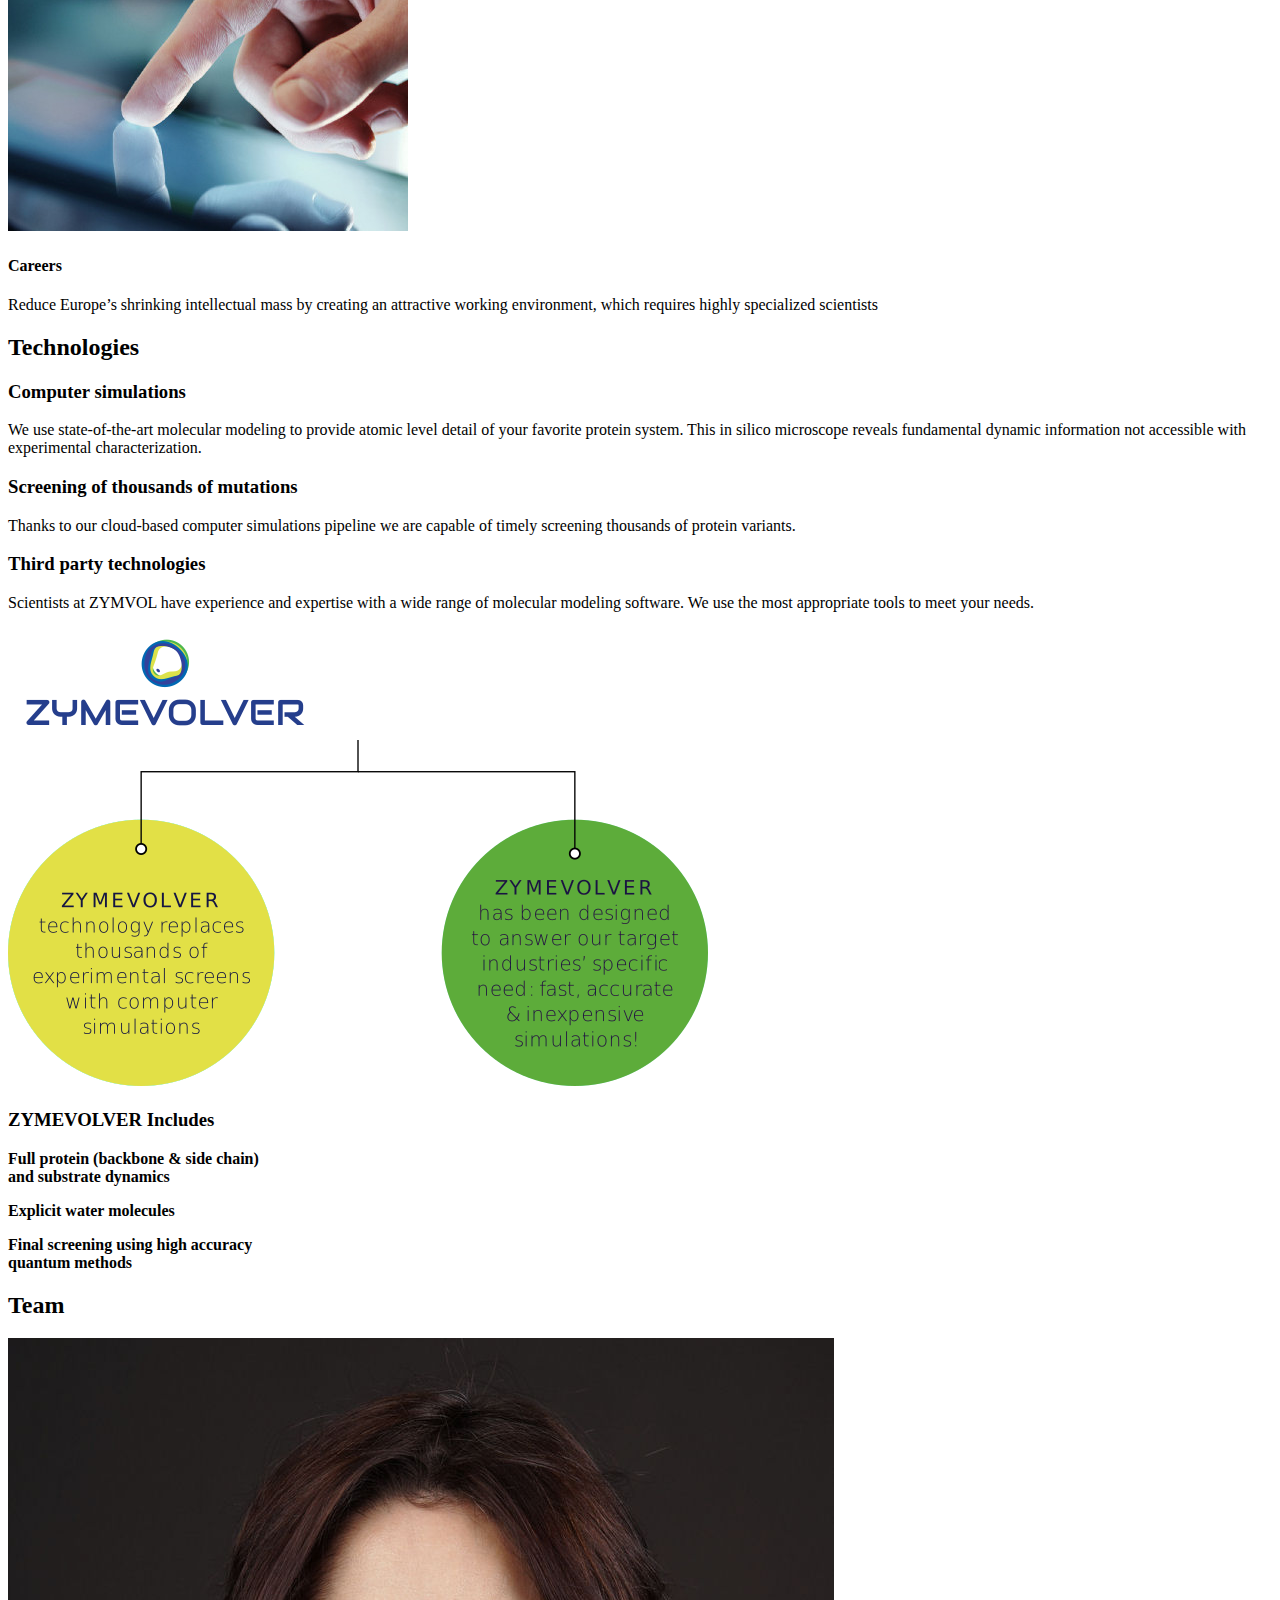
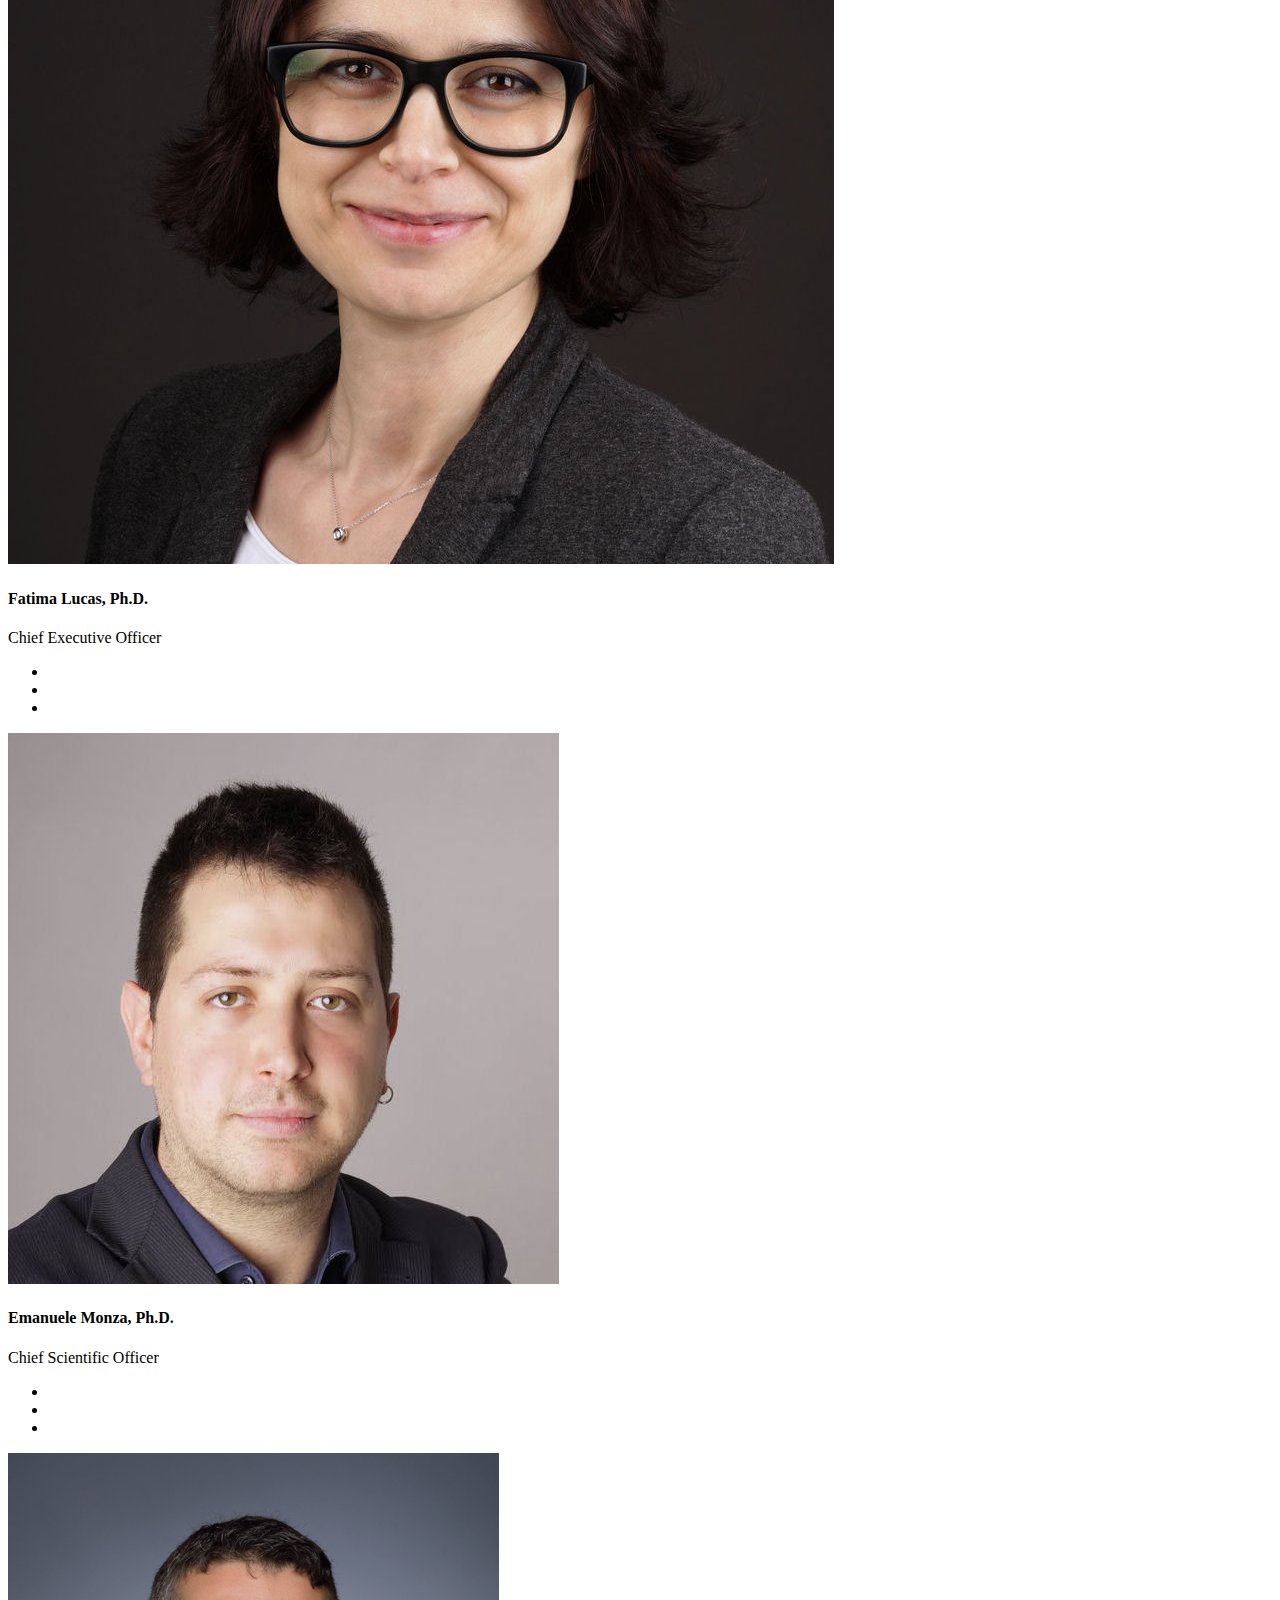
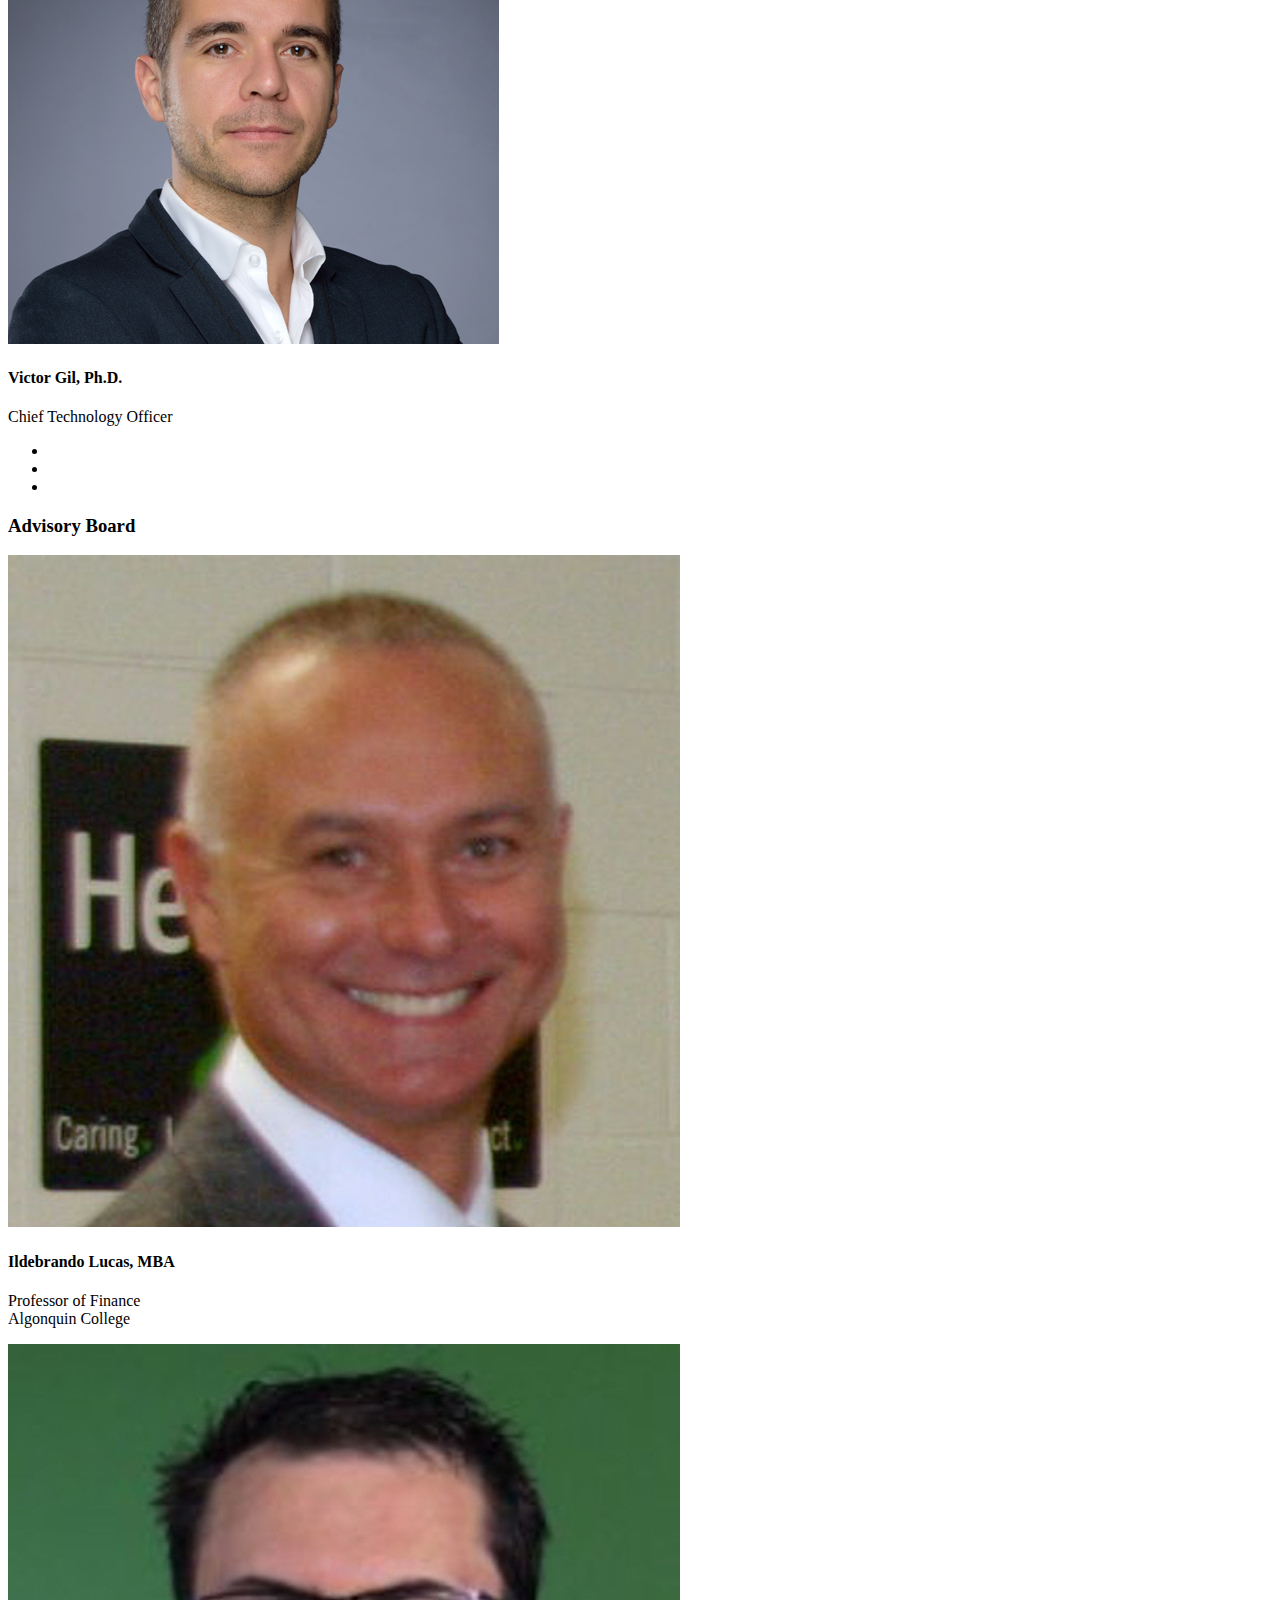
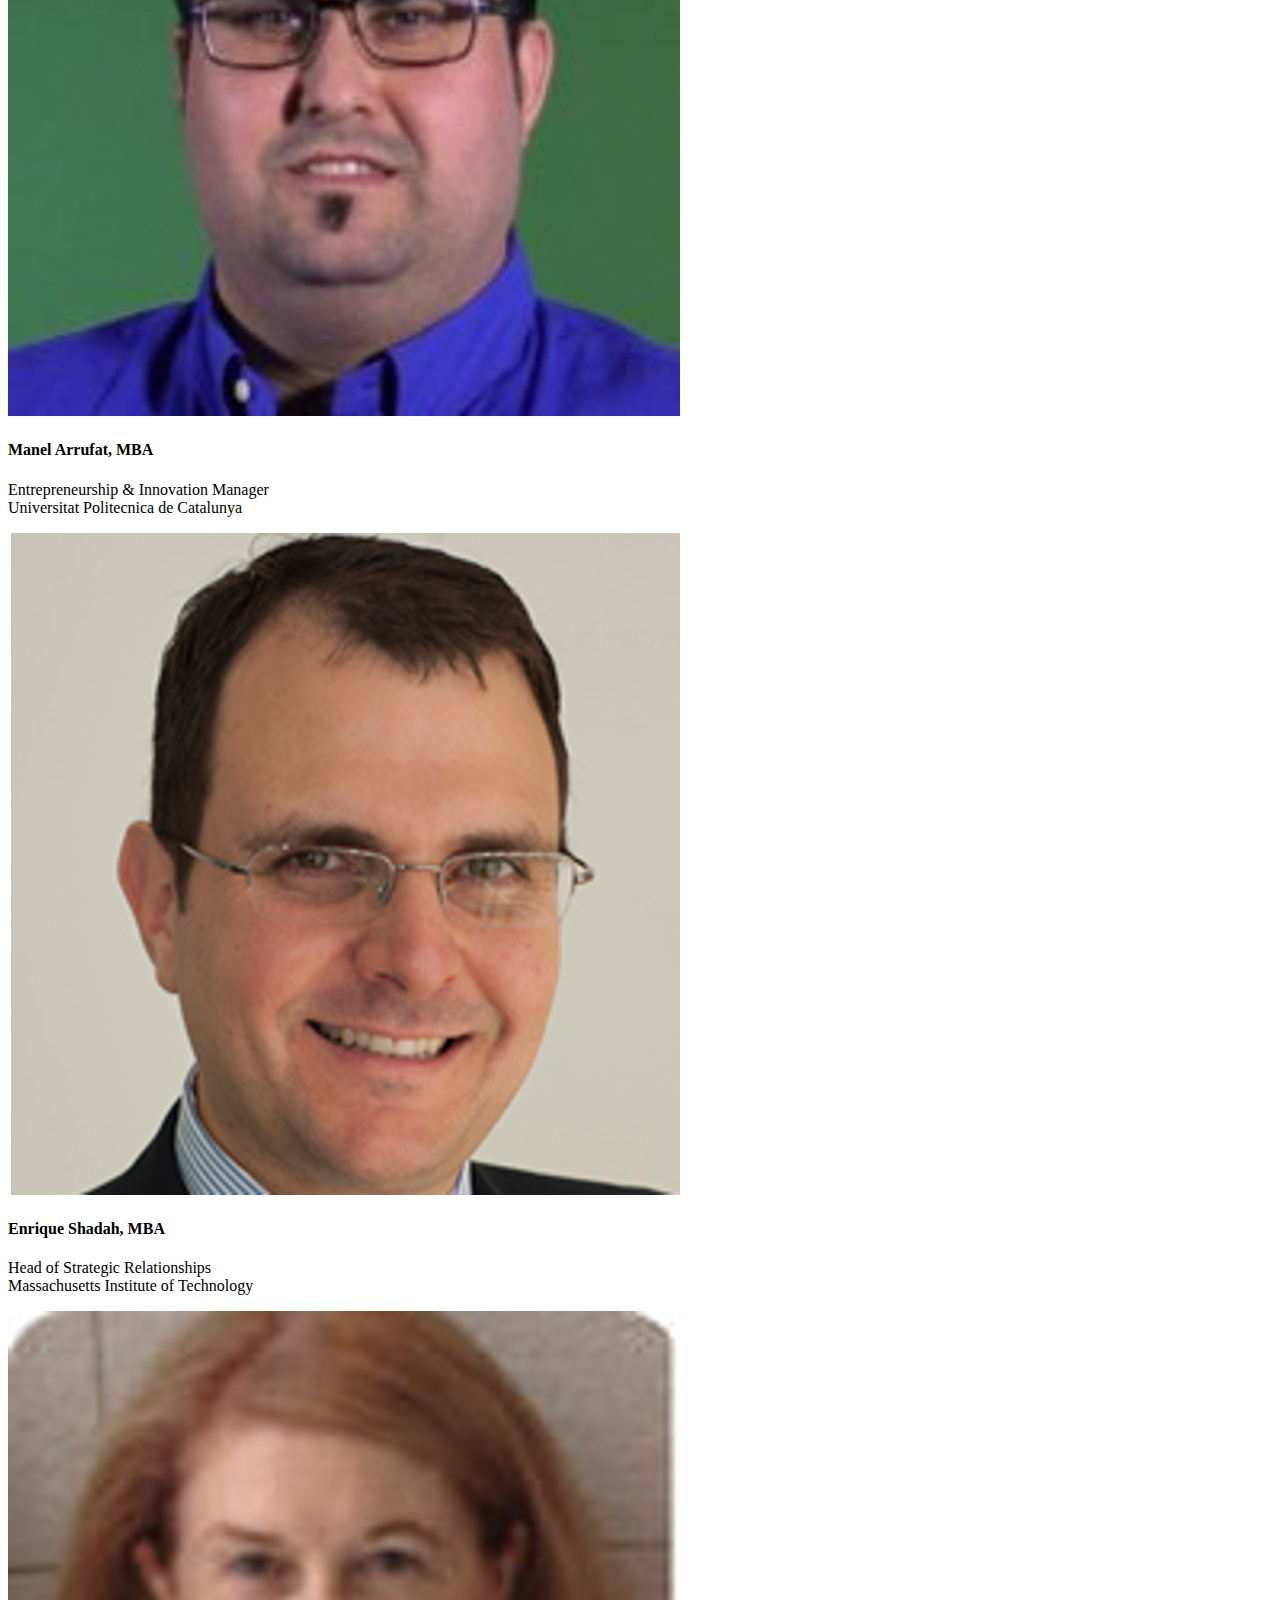
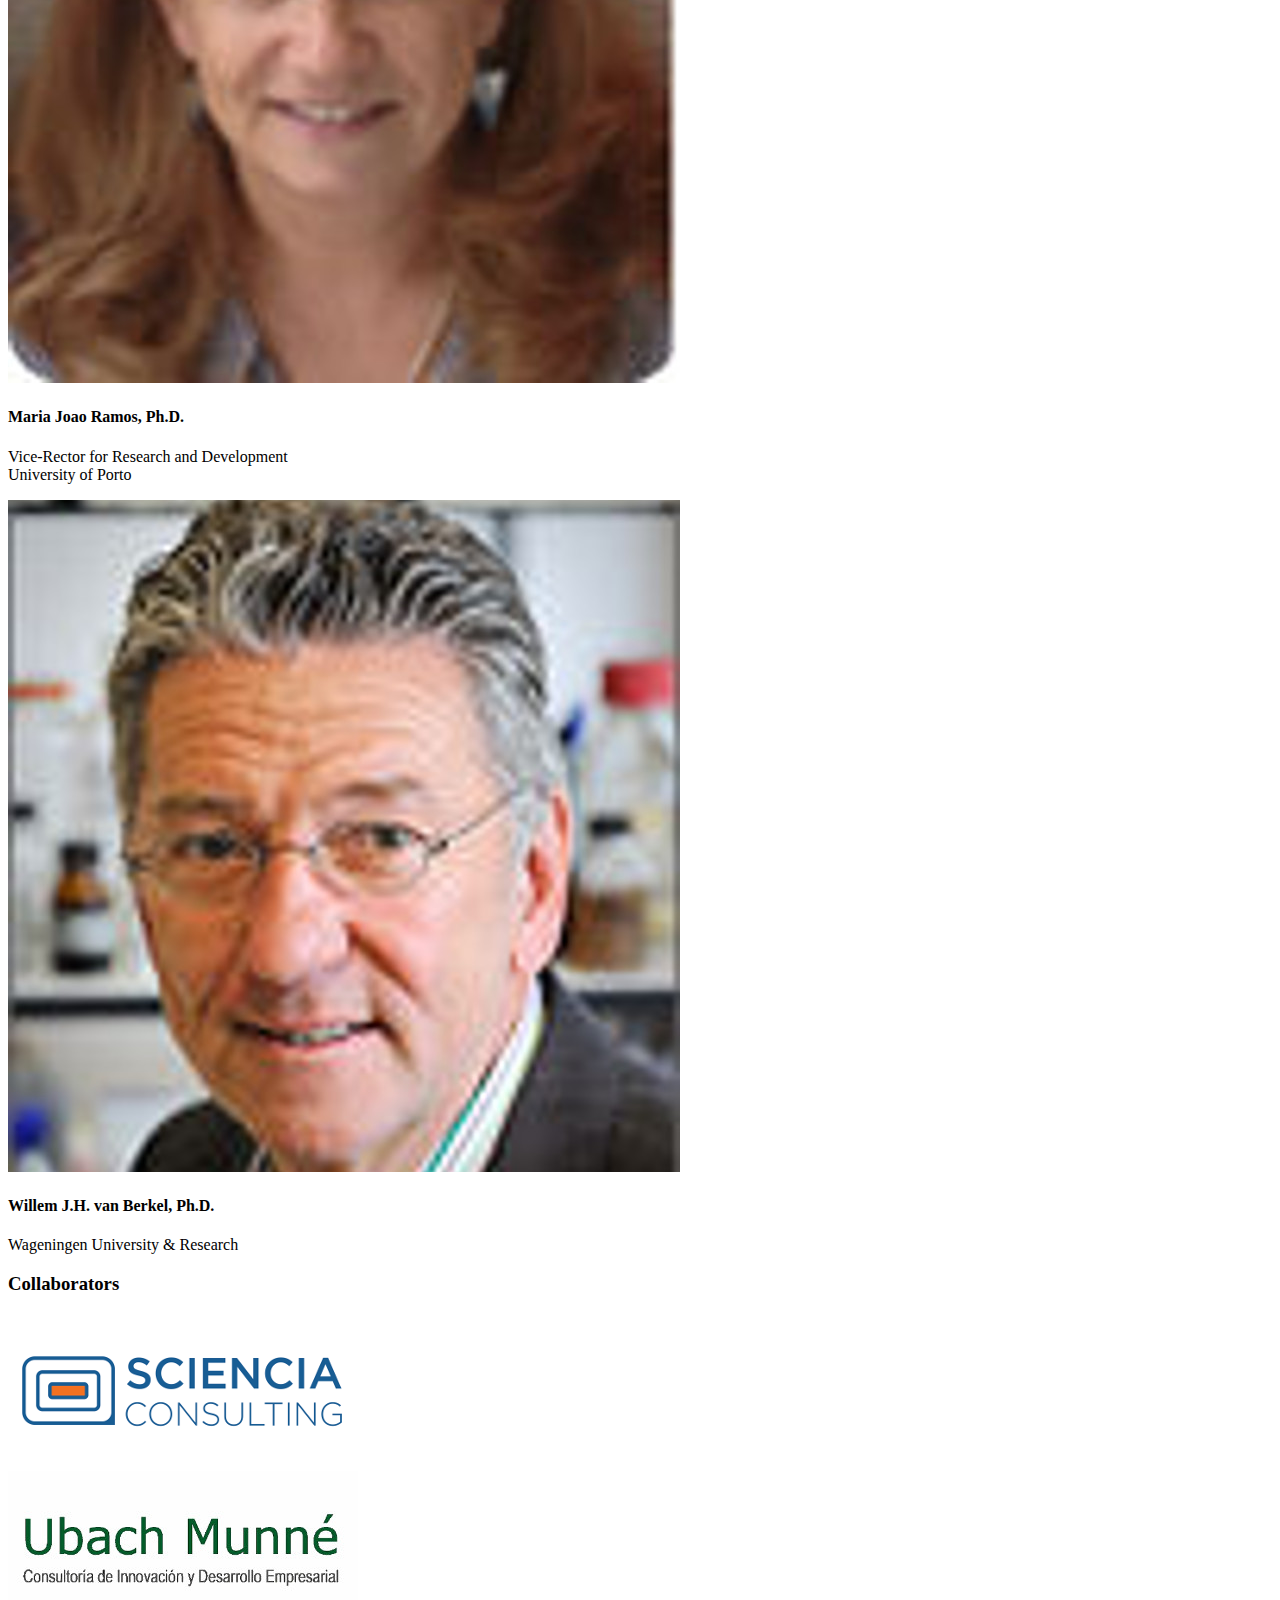
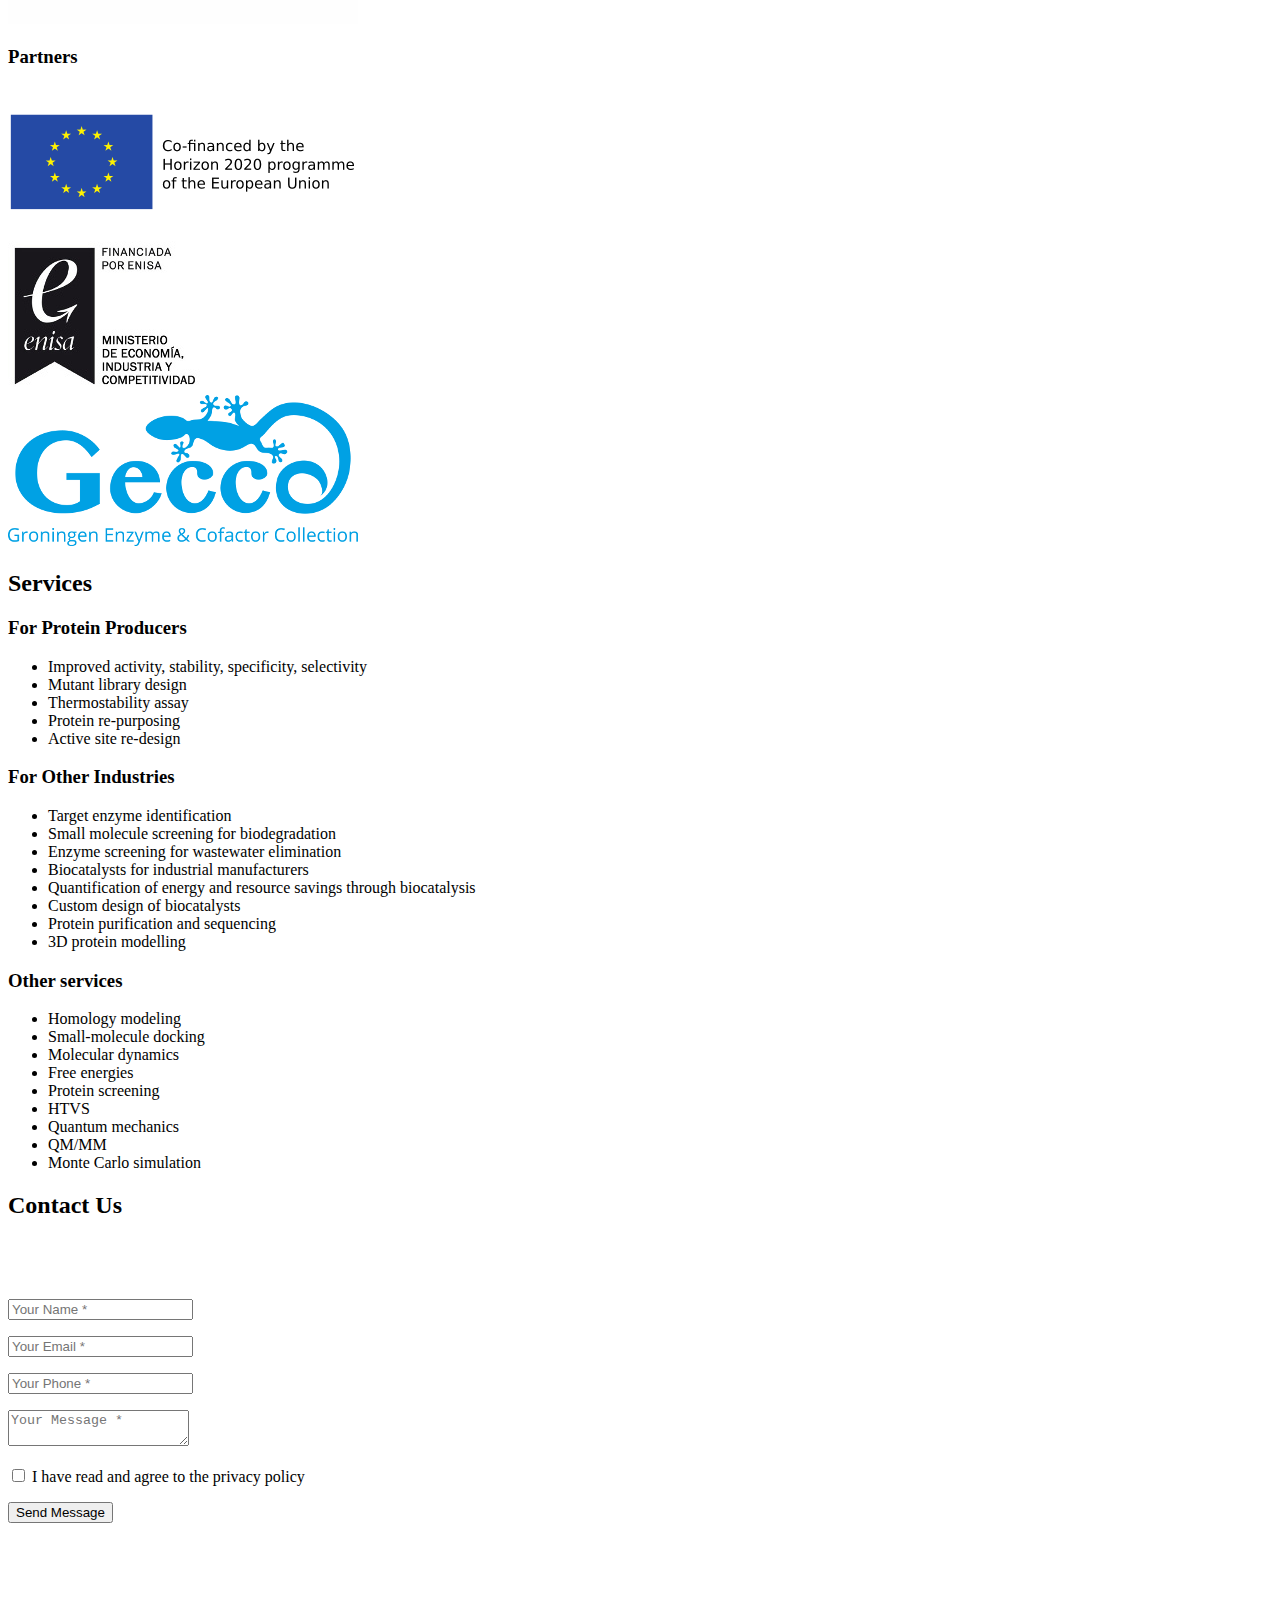
==== commit 452d1fd7: "added emanuele suggestions" ====
--- a/index.html
+++ b/index.html
@@ -549,20 +549,12 @@
             </div>
         </div>
 
-        <h3>ZYMEVOLVER Includes</h3>
+        <h3 class="text-center">ZYMEVOLVER Includes</h3>
         <div class="row">
             <div class="col-lg-4" >
                 <div class="darkblue-color-box hw-centered">
                     <p class="text-center darkblue-color-box-text">
-                        <b>Full protein (backbone & side chain) and substrate dynamics</b>
-                    </p>
-                </div>
-            </div>
-
-            <div class="col-lg-4" >
-                <div class="darkblue-color-box hw-centered">
-                    <p class="text-center darkblue-color-box-text">
-                        <b>Final screening using high accuracy <br>quantum methods</b>
+                        <b>Full protein (backbone & side chain) <br> and substrate dynamics</b>
                     </p>
                 </div>
             </div>
@@ -574,50 +566,11 @@
                     </p>
                 </div>
             </div>
-        </div>
-    </div>
-</section>
-
-			<section id="products" data-index=4 style="padding-top: 0px;"> <!-- ponerlo cerca del otro -->
-    <div class="container">
-        <div class="row">
-            <div class="col-lg-12 text-center" >
-                <img src="img/products/zymevolver.png"
-                     alt="Zymevolver Logo"
-                     class="img-responsive centered-logo">
-            </div>
-        </div>
-
-        <div class="row">
-            <div class="col-lg-12 text-center" >
-                <img src="img/products/zymevolver_scheme.png"
-                     alt="Zymevolver Scheme"
-                     class="img-responsive centered-logo">
-            </div>
-        </div>
-
-        <h3 class="text-center">ZYMEVOLVER Includes</h3>
-        <div class="row">
-            <div class="col-lg-4" >
-                <div class="darkblue-color-box hw-centered">
-                    <p class="text-center darkblue-color-box-text">
-                        <b>Full protein (backbone & side chain) <br> and substrate dynamics</b>
-                    </p>
-                </div>
-            </div>
 
             <div class="col-lg-4" >
                 <div class="darkblue-color-box hw-centered">
                     <p class="text-center darkblue-color-box-text">
                         <b>Final screening using high accuracy <br>quantum methods</b>
-                    </p>
-                </div>
-            </div>
-
-            <div class="col-lg-4" >
-                <div class="darkblue-color-box hw-centered">
-                    <p class="text-center darkblue-color-box-text">
-                        <b>Explicit water molecules</b>
                     </p>
                 </div>
             </div>
@@ -1015,7 +968,7 @@
 					</div>
 					<div class="col-md-12" style ="width:60%">
 						<div>
-							C/ Almogavers , 165<br>
+							C/ Almogavers, 165<br>
 							Modulo 106  <br>
 							08018 Barcelona, <br>
 							Spain <br>
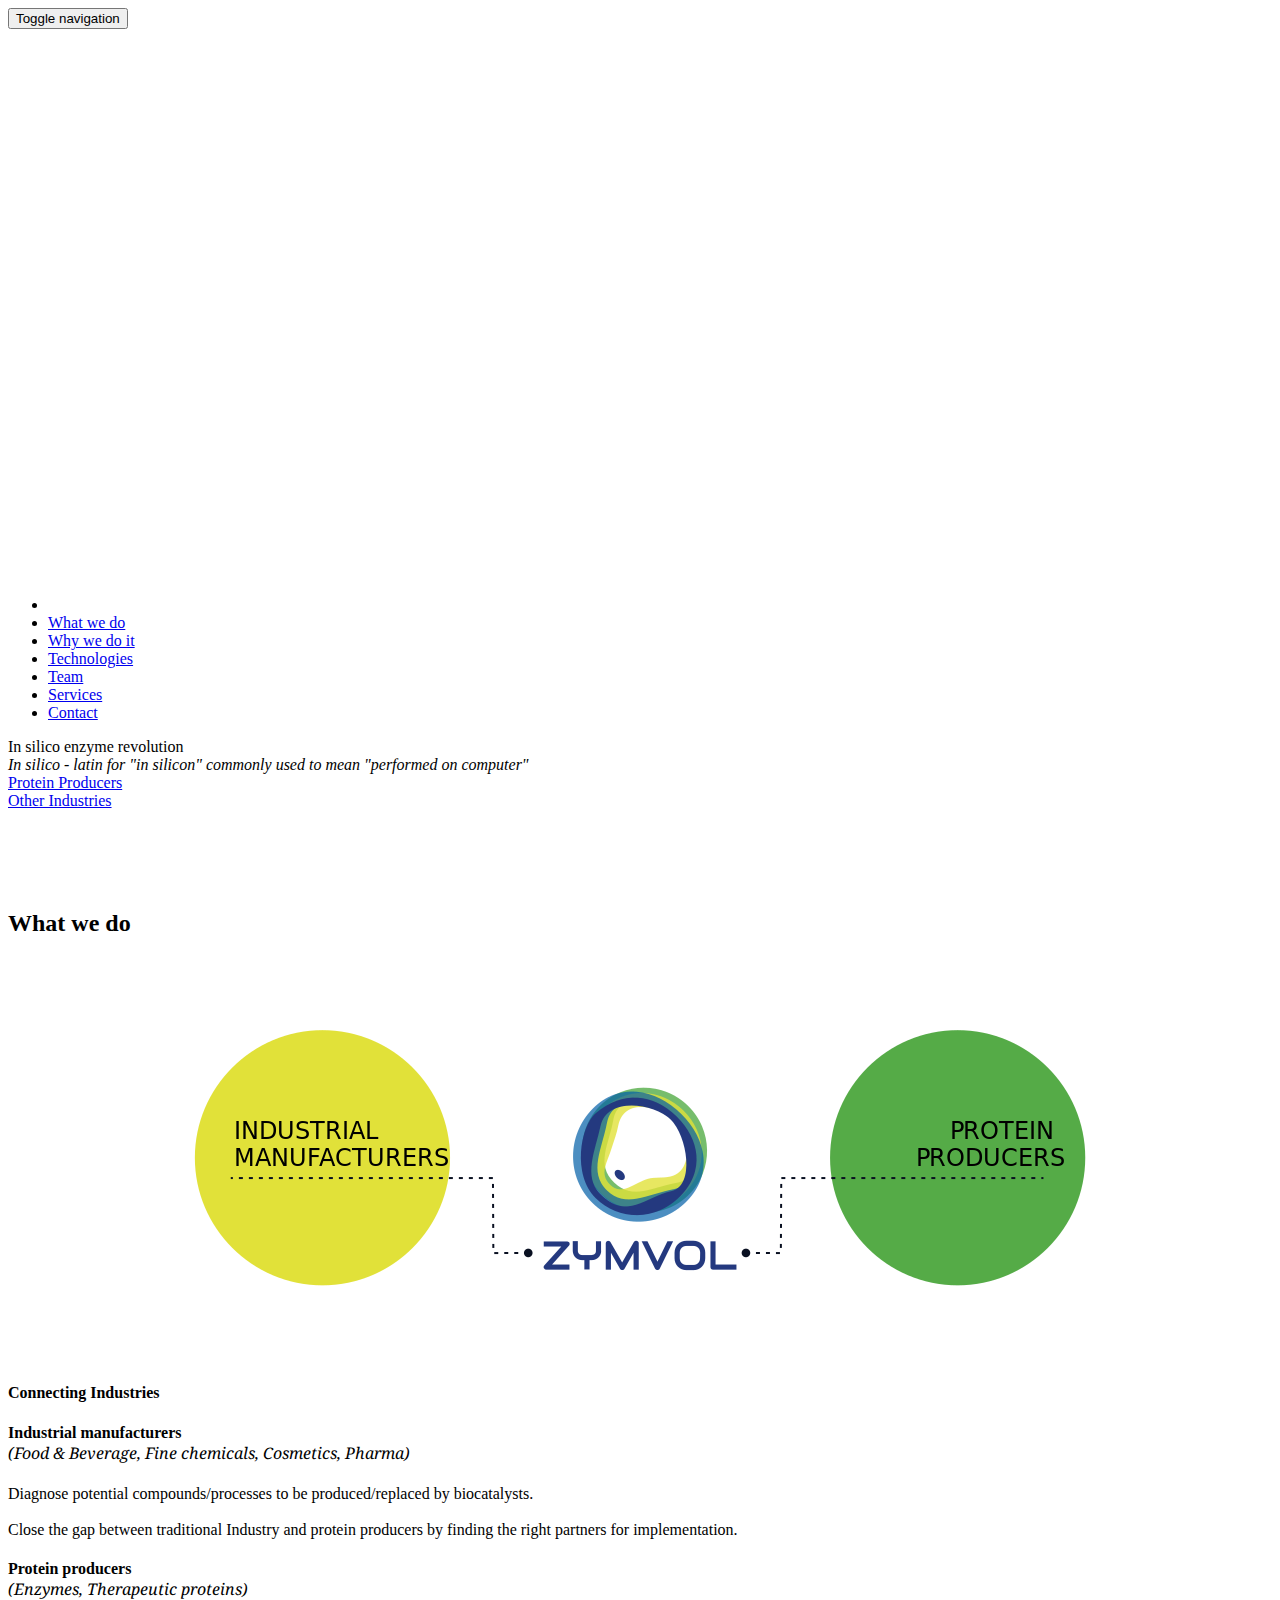
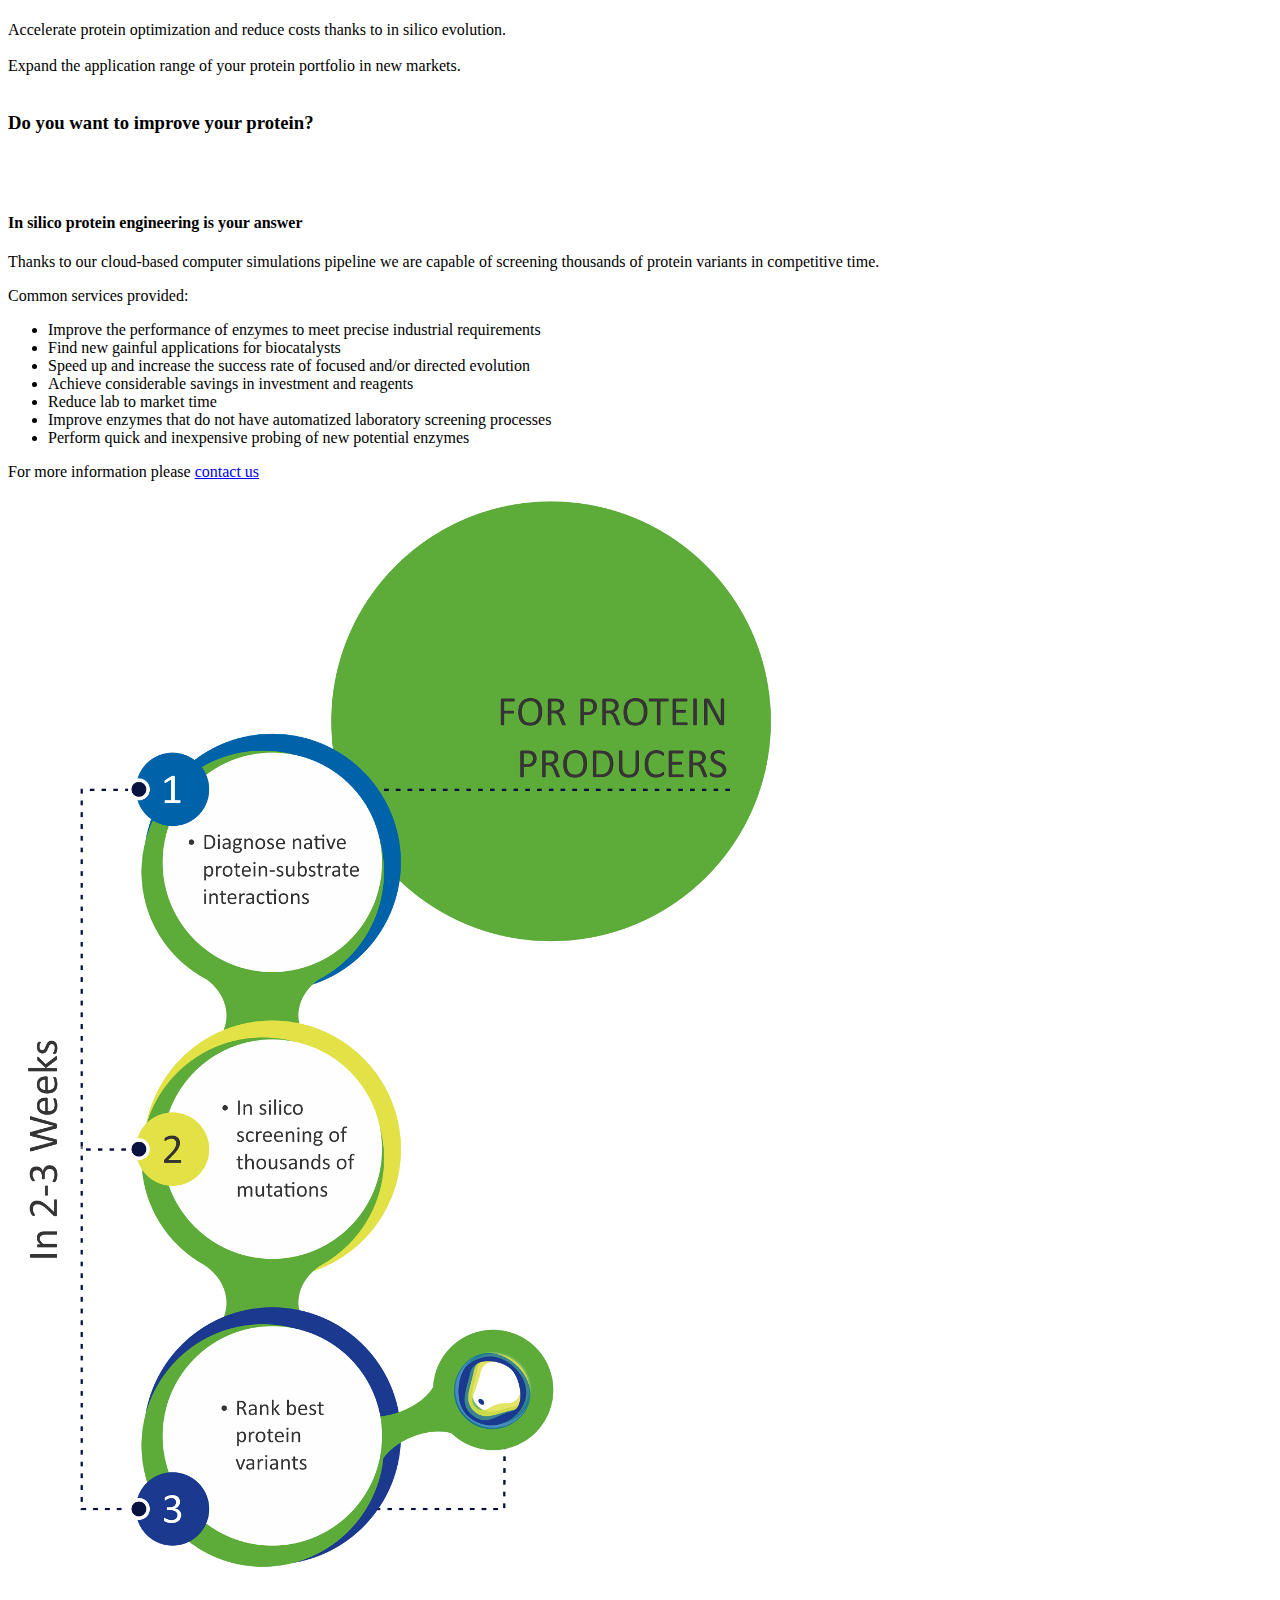
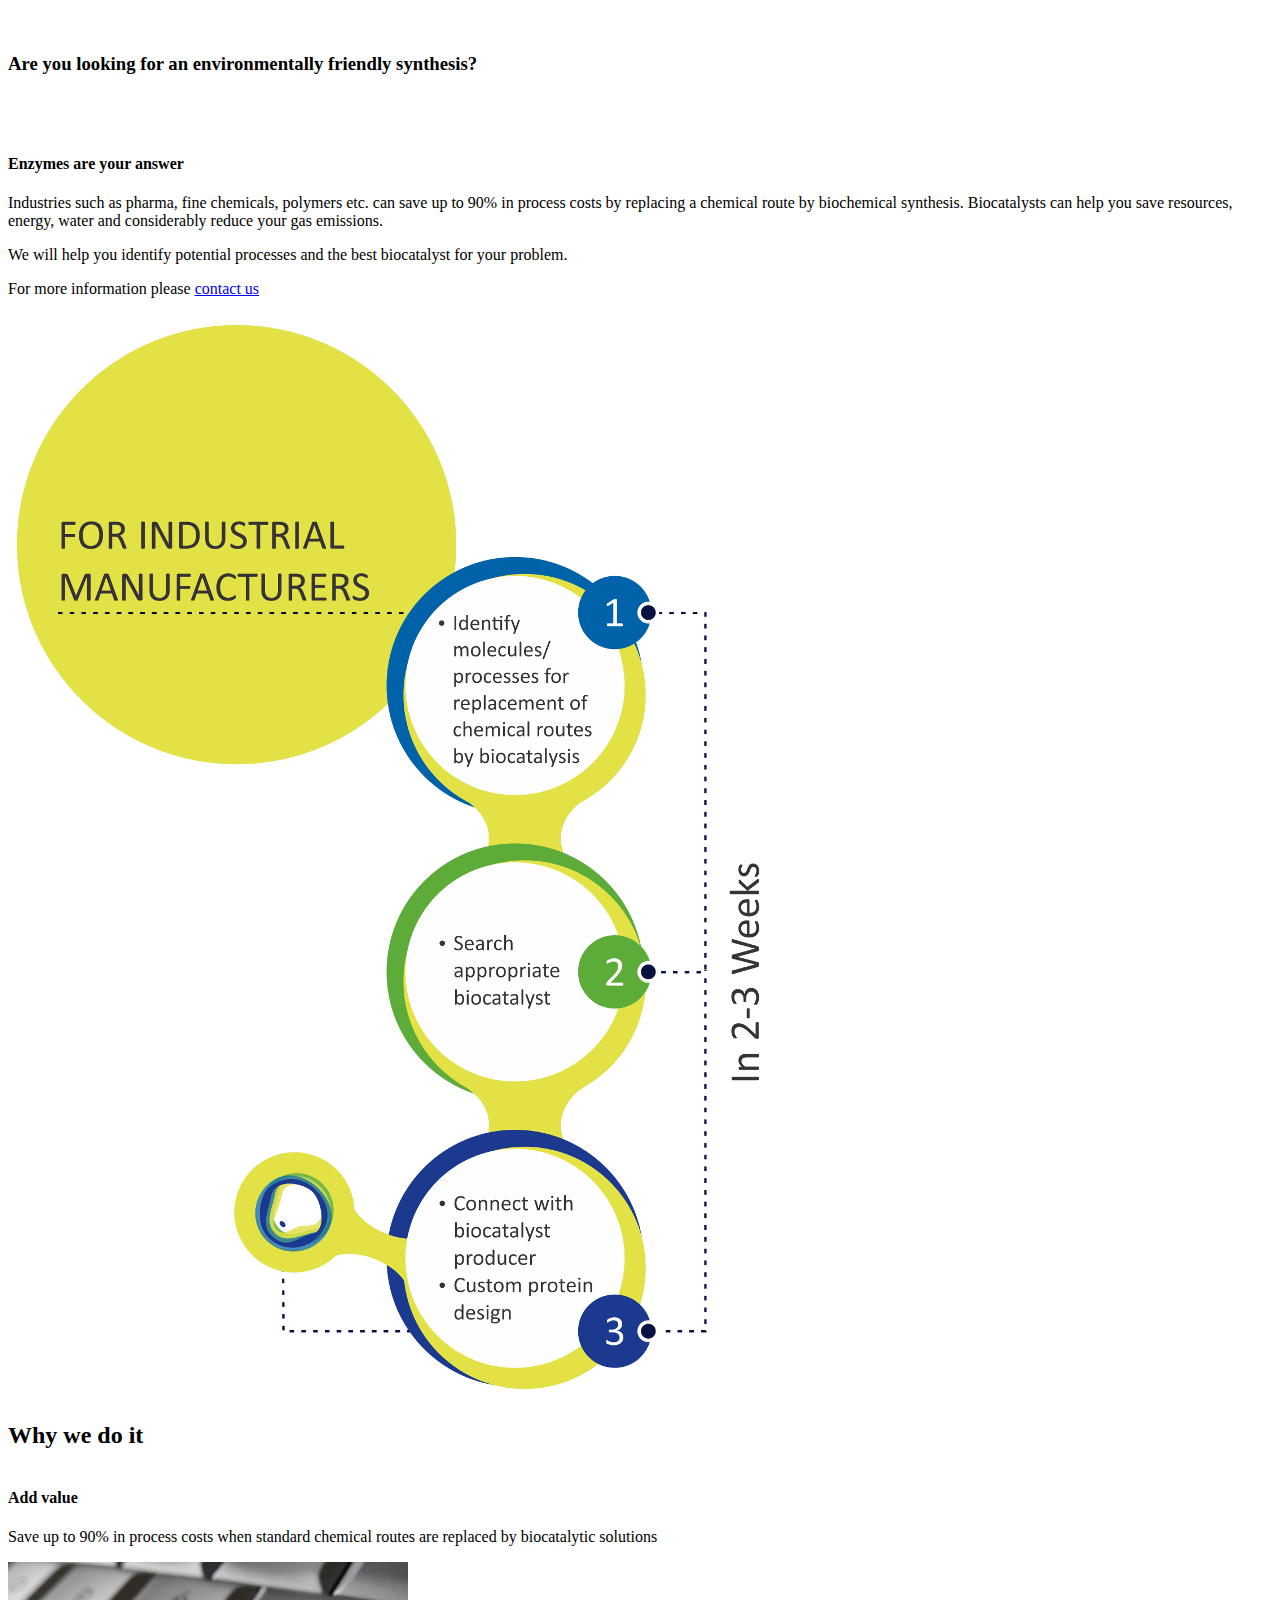
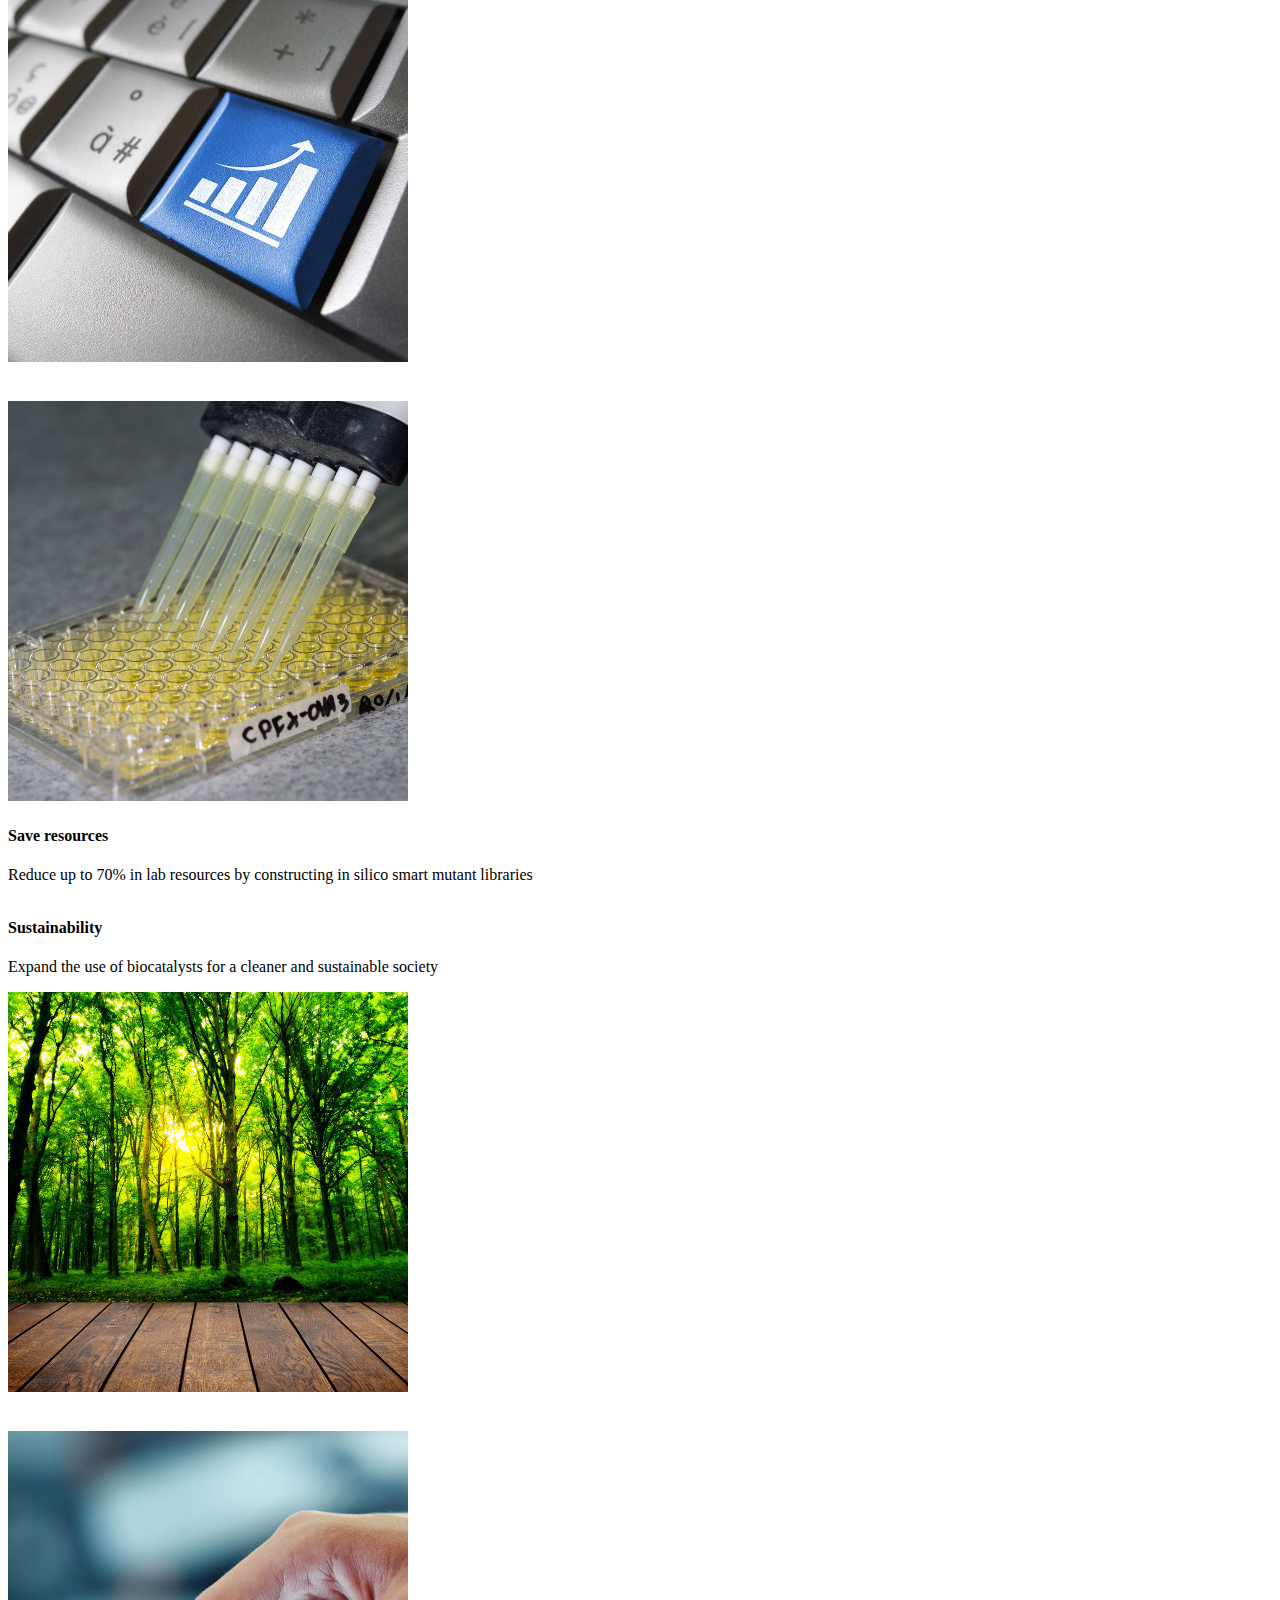
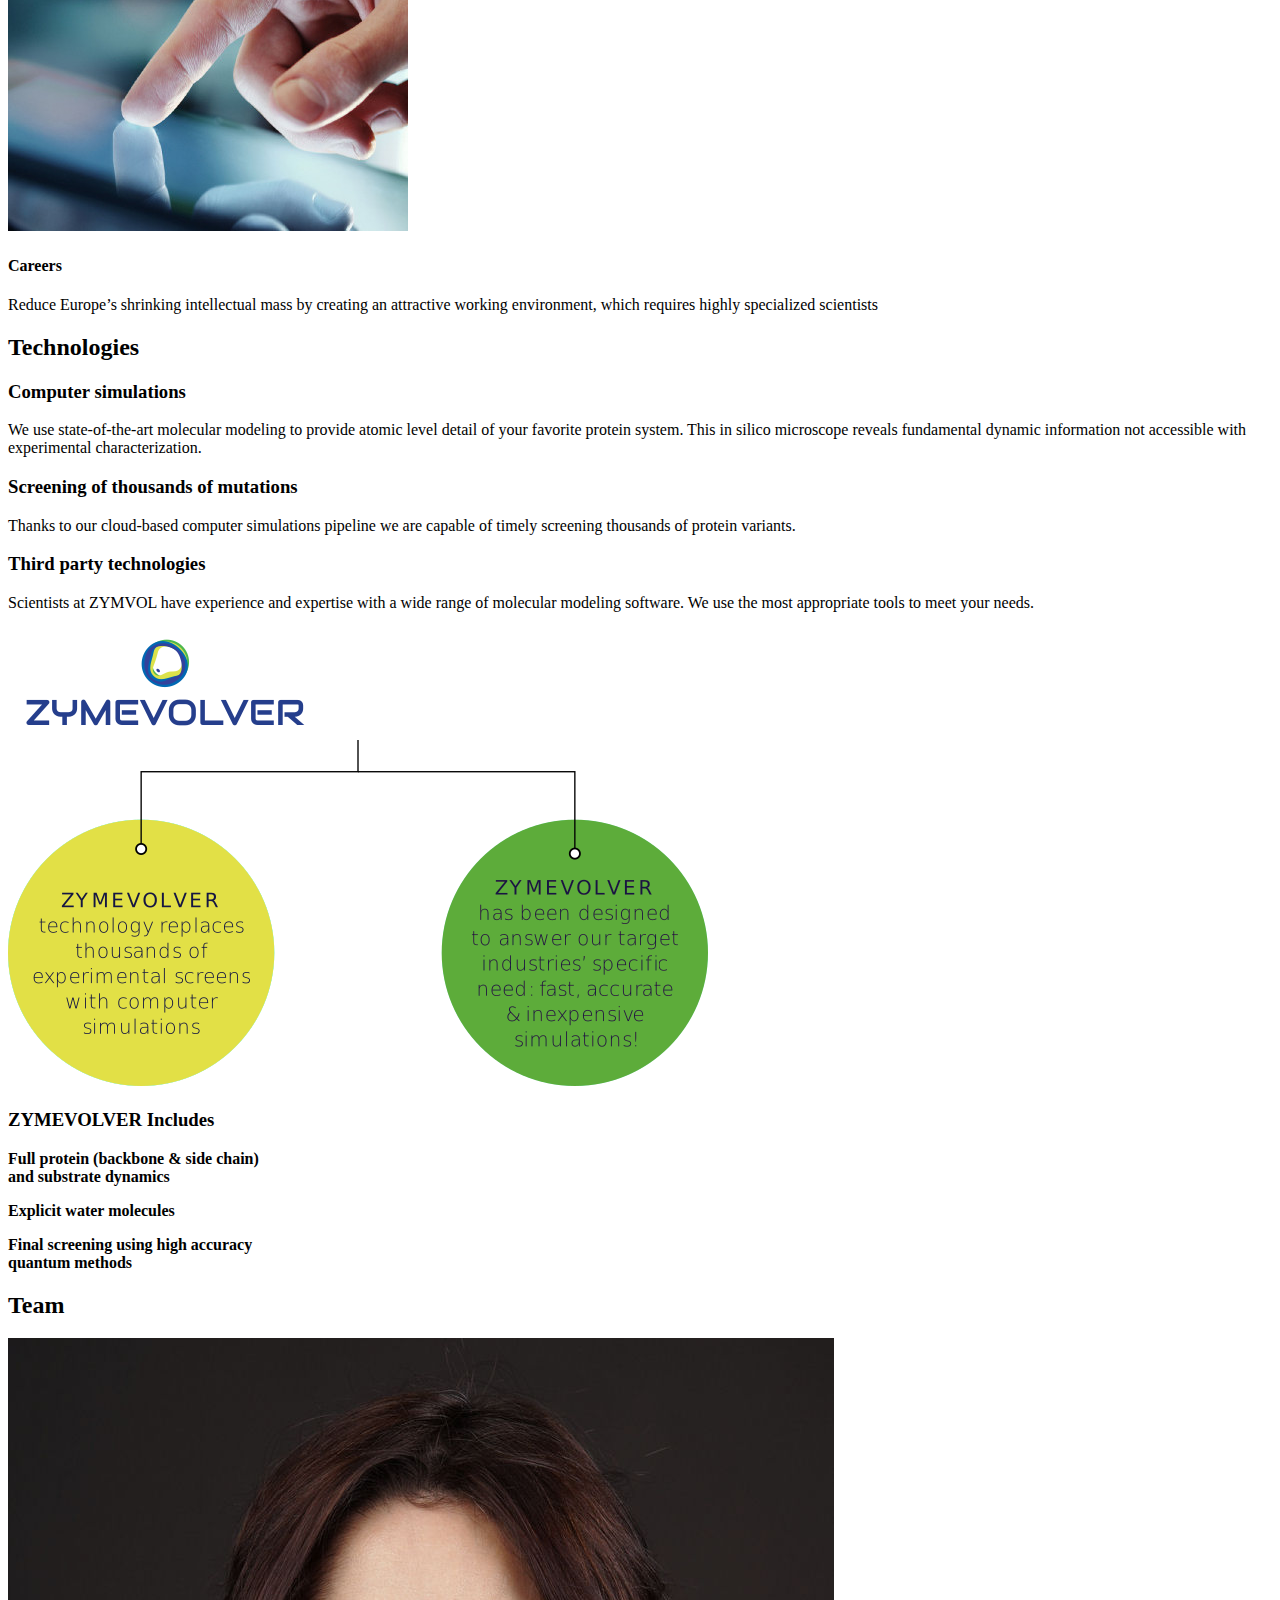
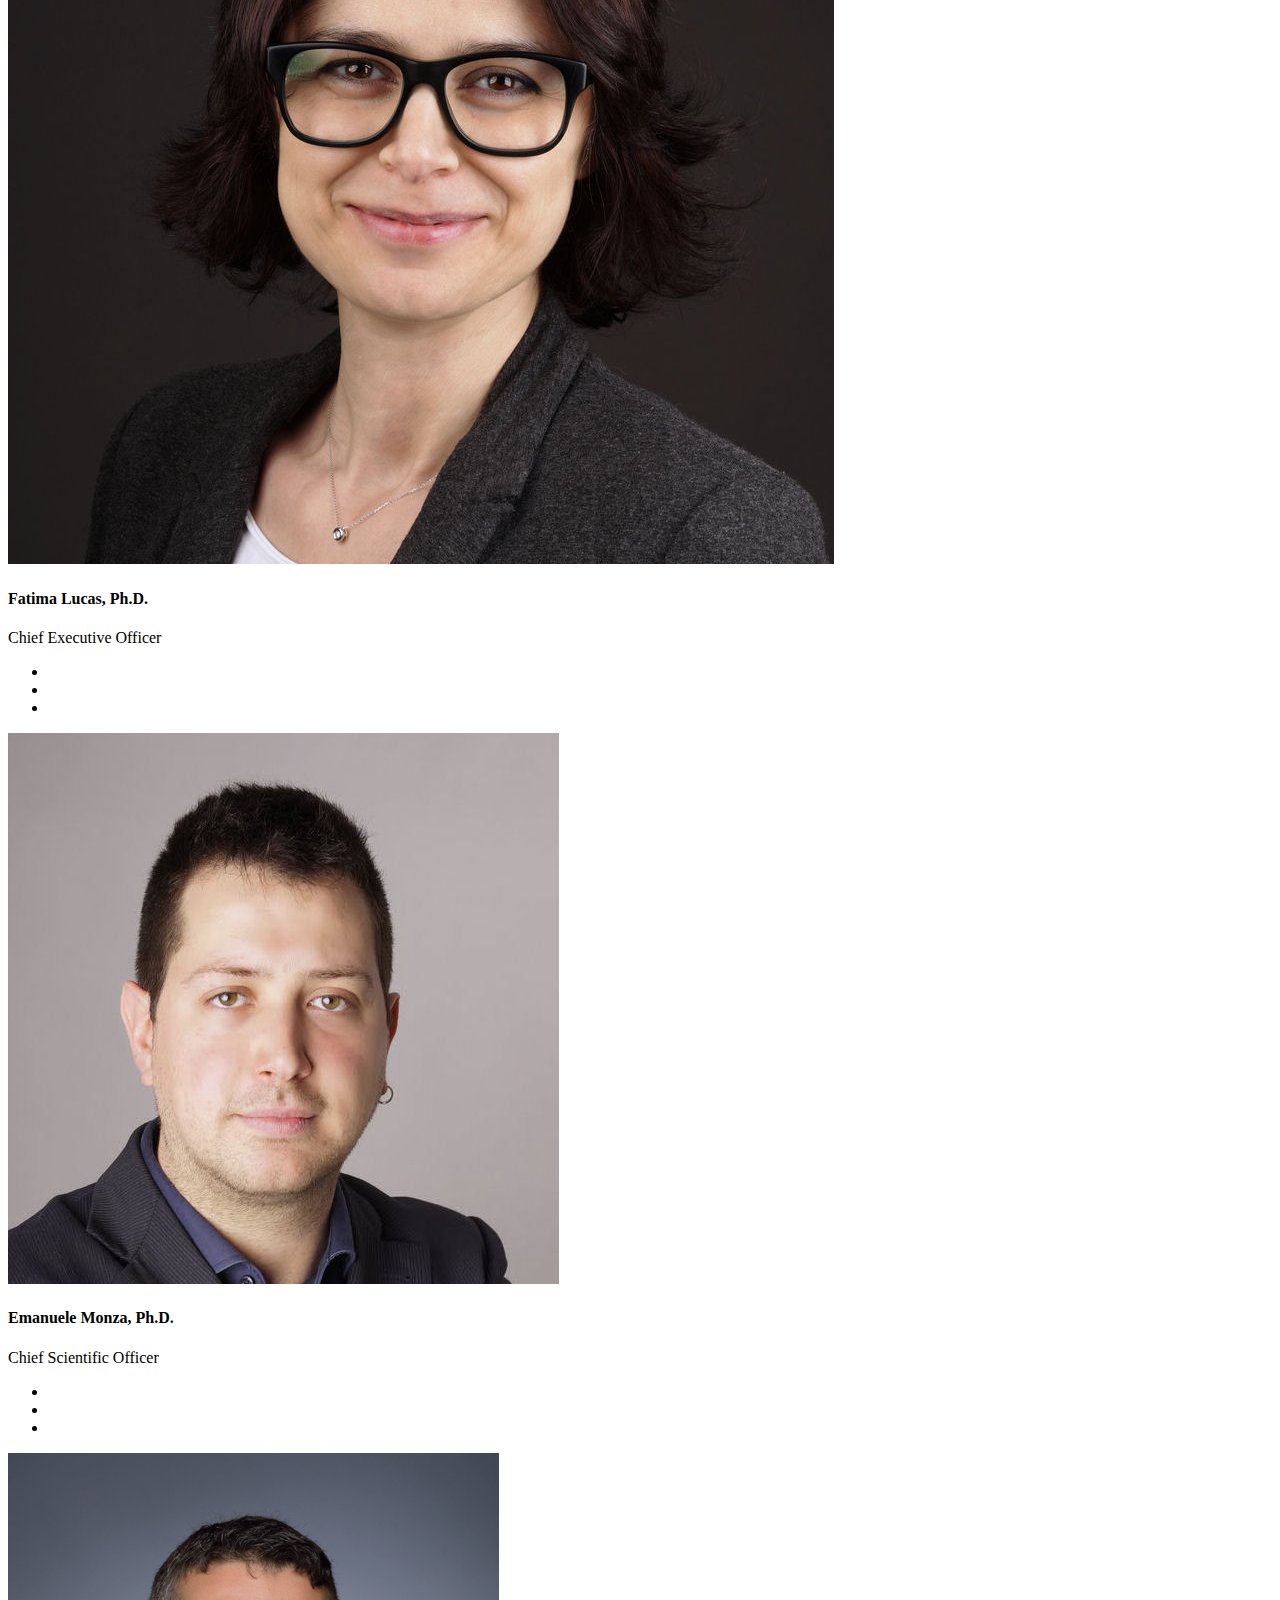
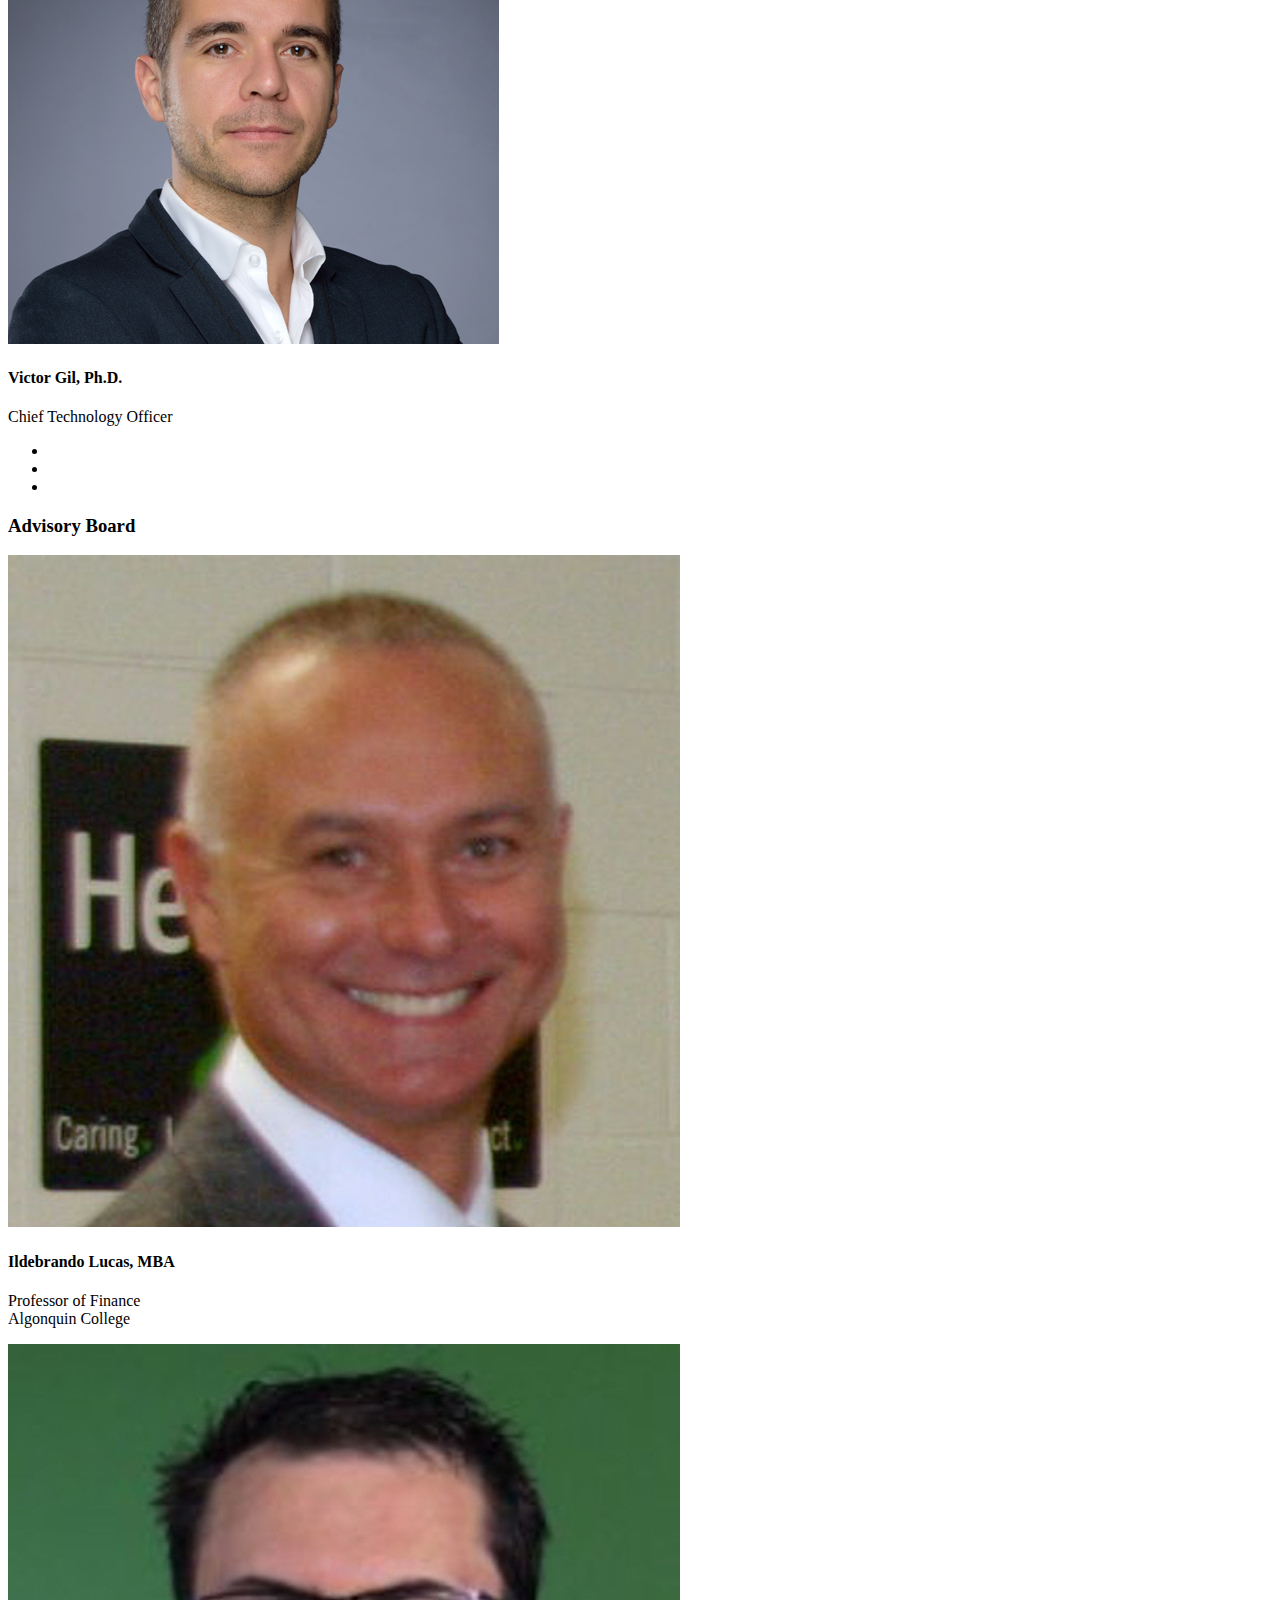
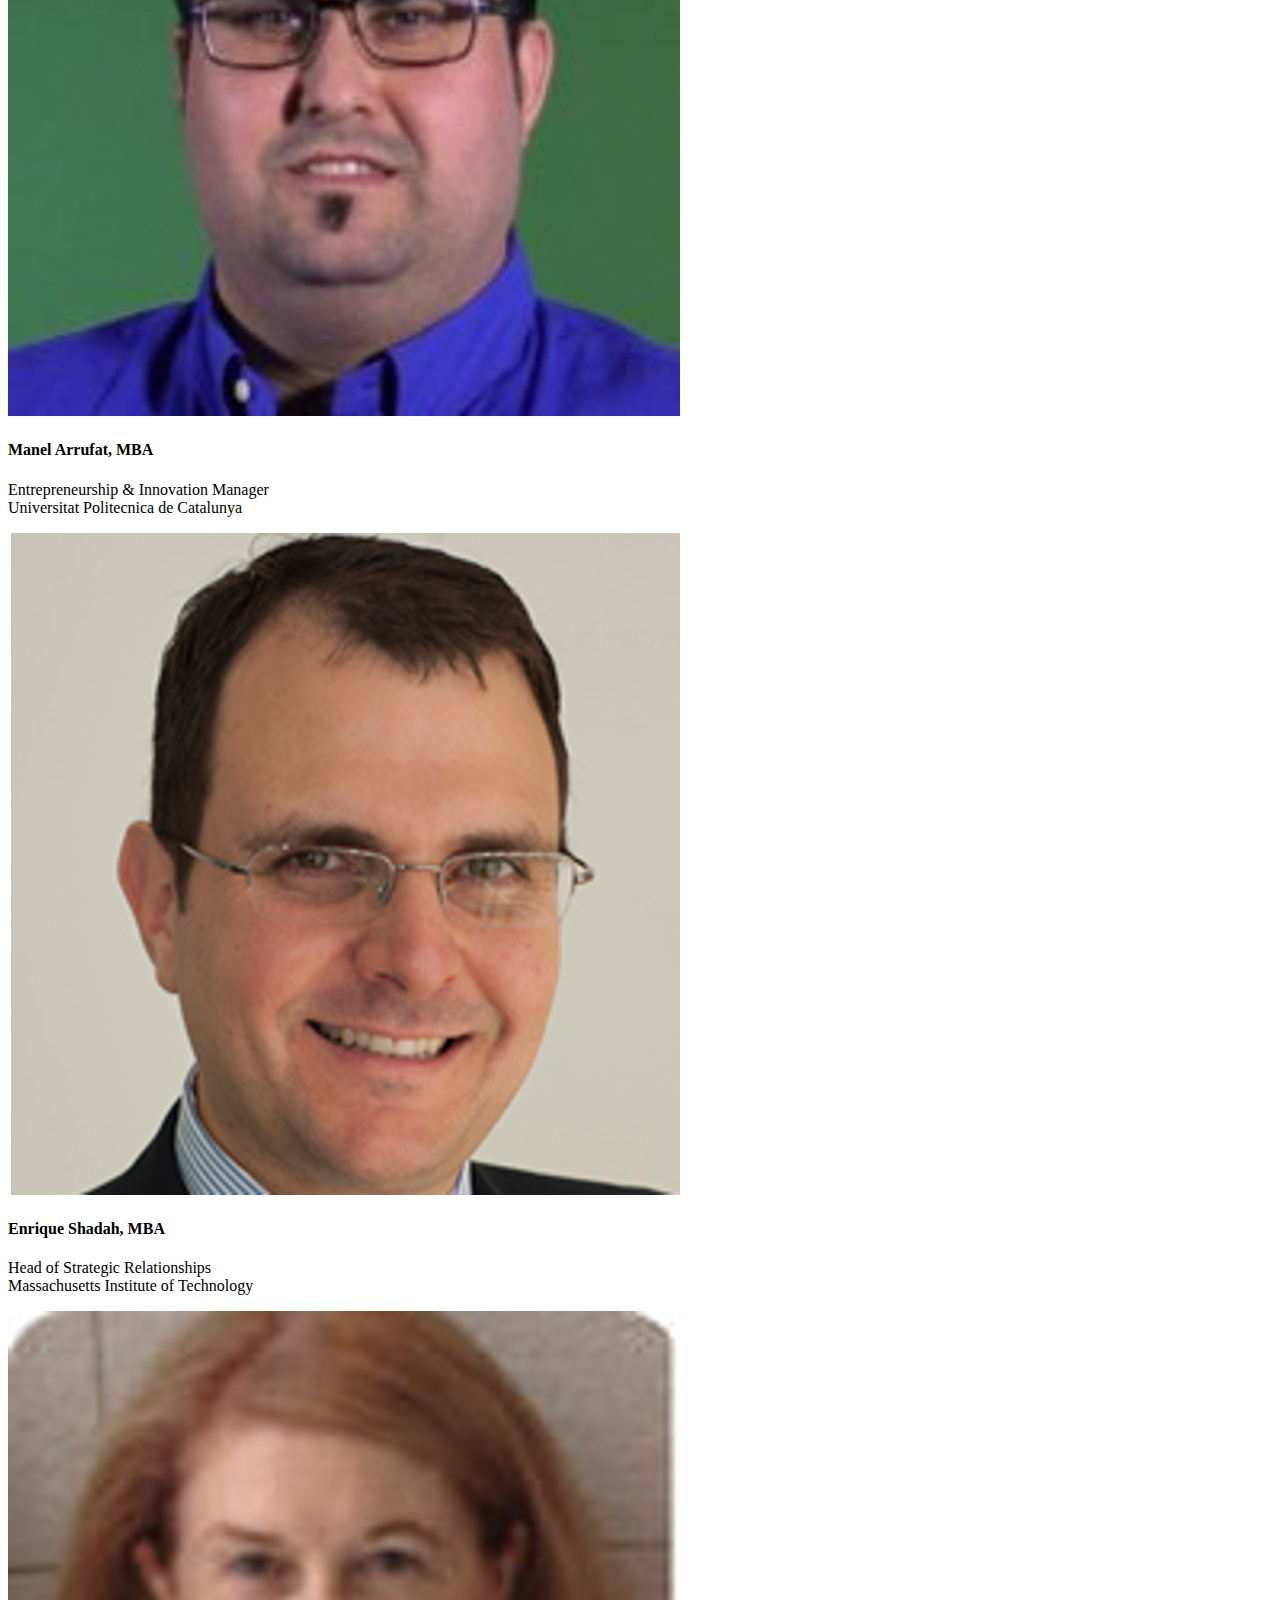
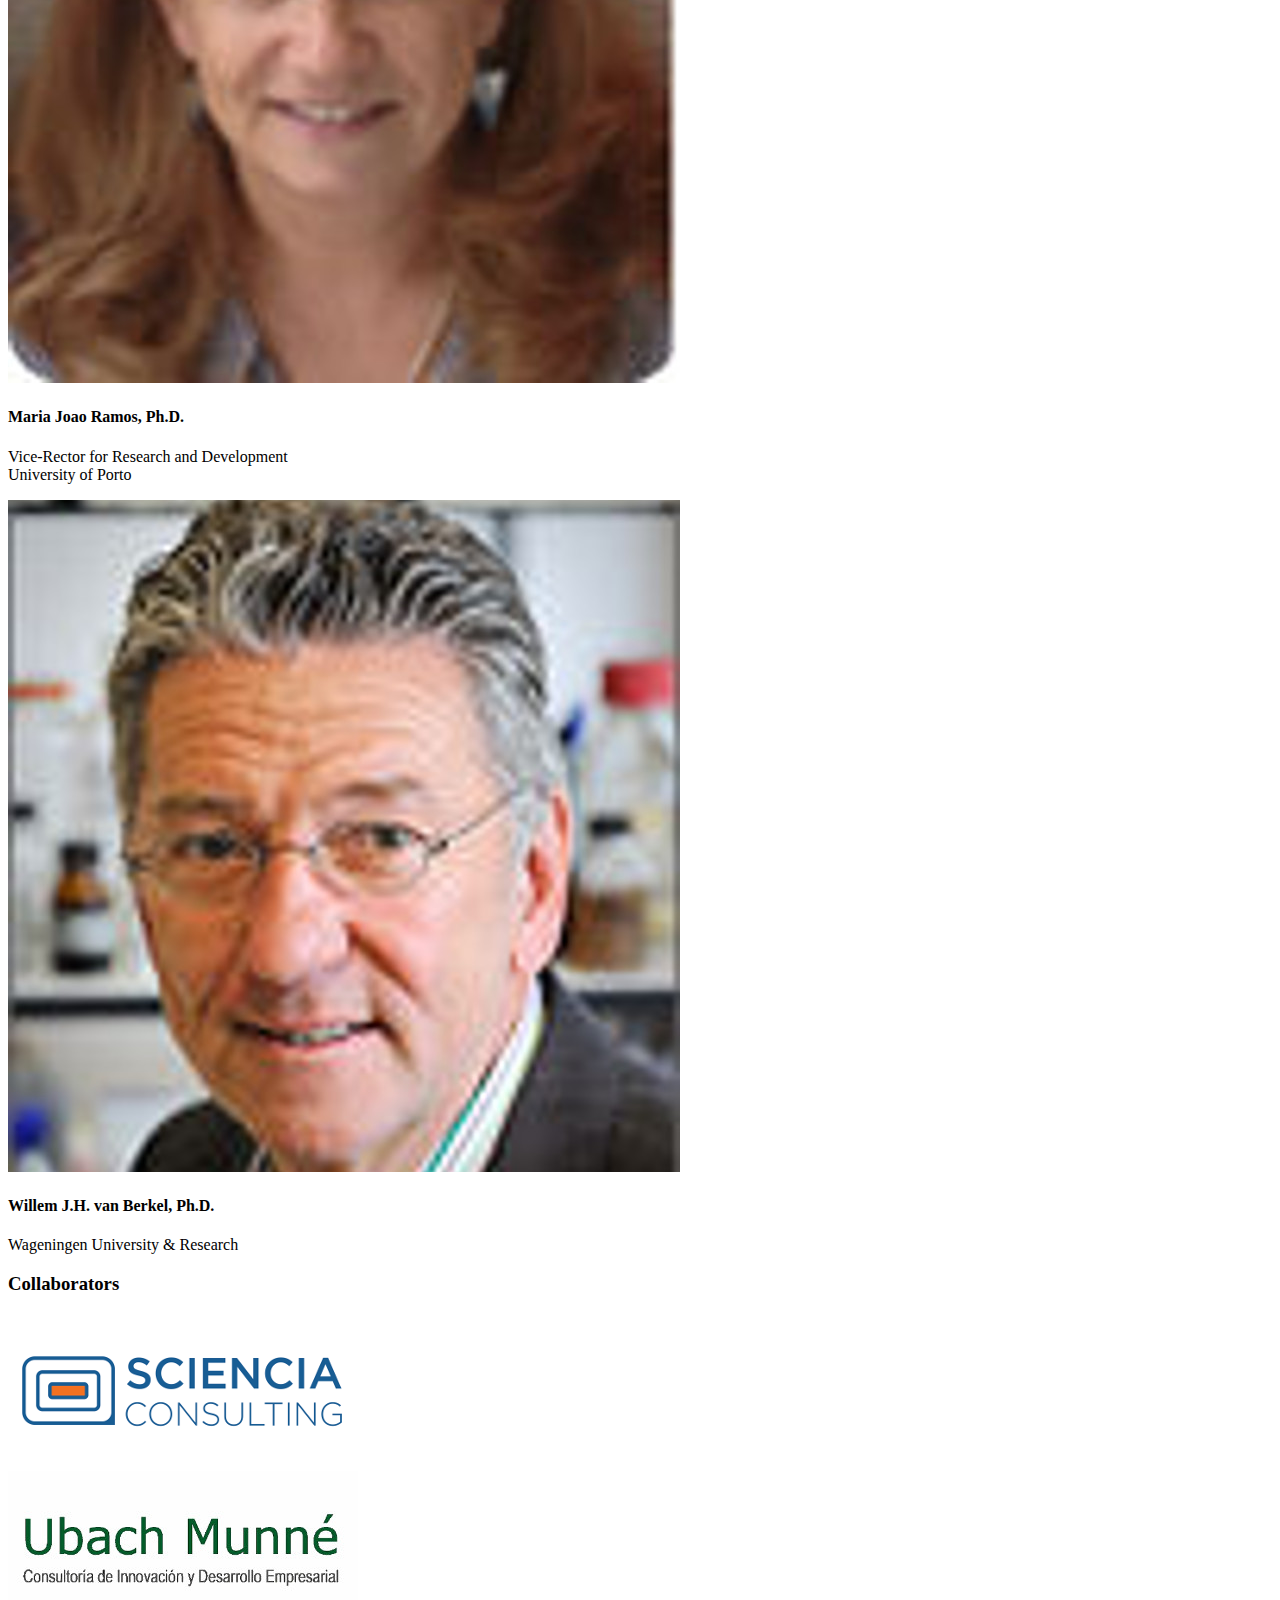
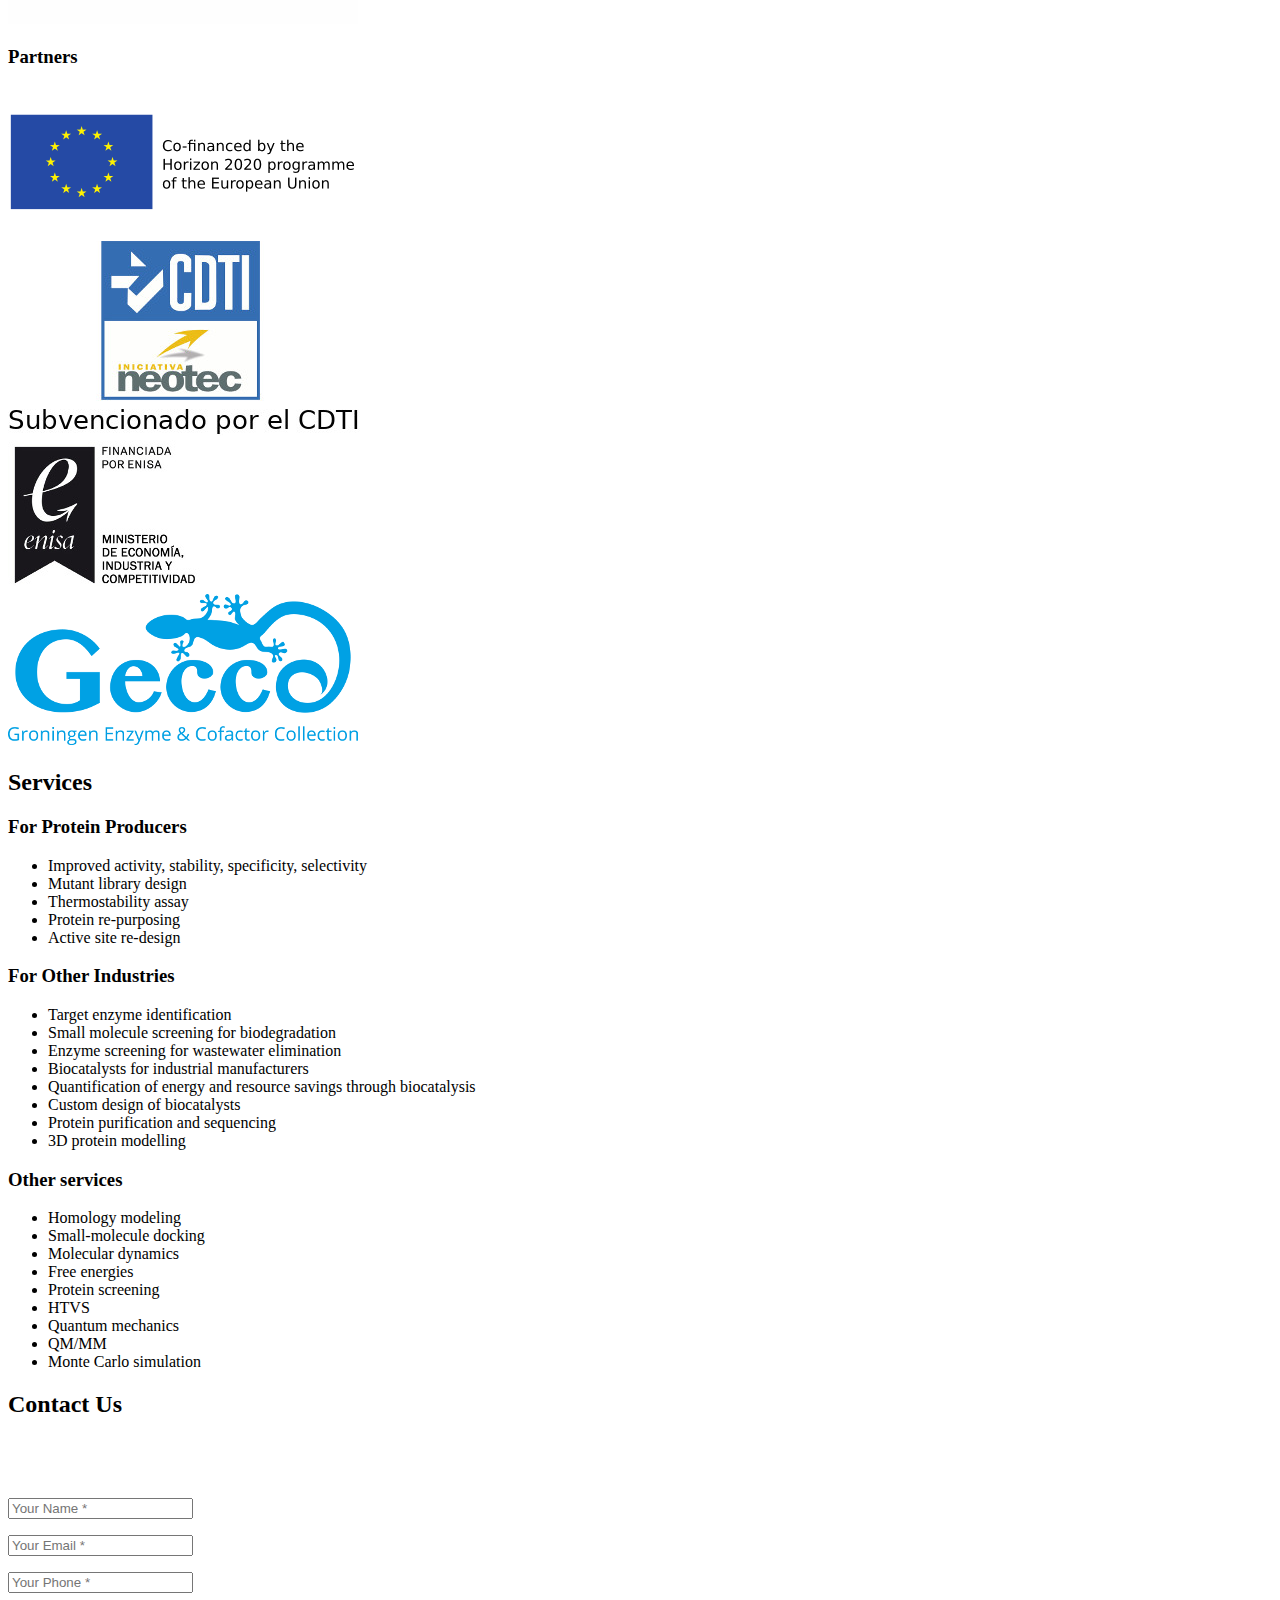
==== commit c0f167ed: "Added neotec" ====
--- a/index.html
+++ b/index.html
@@ -786,9 +786,7 @@
             </div>
 
             <div class="row">
-                <div class="col-lg-2"> <!--col-lg-offset-3-->
-                </div>
-                
+
                 <div class="col-lg-3 text-center">
                     <div class="team-member-collaborator">
                         <a href="" target="_blank">
@@ -796,7 +794,15 @@
                         </a>
                     </div>
                 </div>
-                
+
+                <div class="col-lg-3 text-center">
+                    <div class="team-member-collaborator">
+                        <a href="" target="_blank">
+                            <img src="img/grants/cdti_neotec_small.jpg" alt="partner">
+                        </a>
+                    </div>
+                </div>
+
                 <div class="col-lg-3 text-center">
                     <div class="team-member-collaborator">
                         <a href="" target="_blank">
@@ -812,9 +818,8 @@
                         </a>
                     </div>
                 </div>
-                
-
-            </div>
+            </div>
+
         </div>
     </section>
 
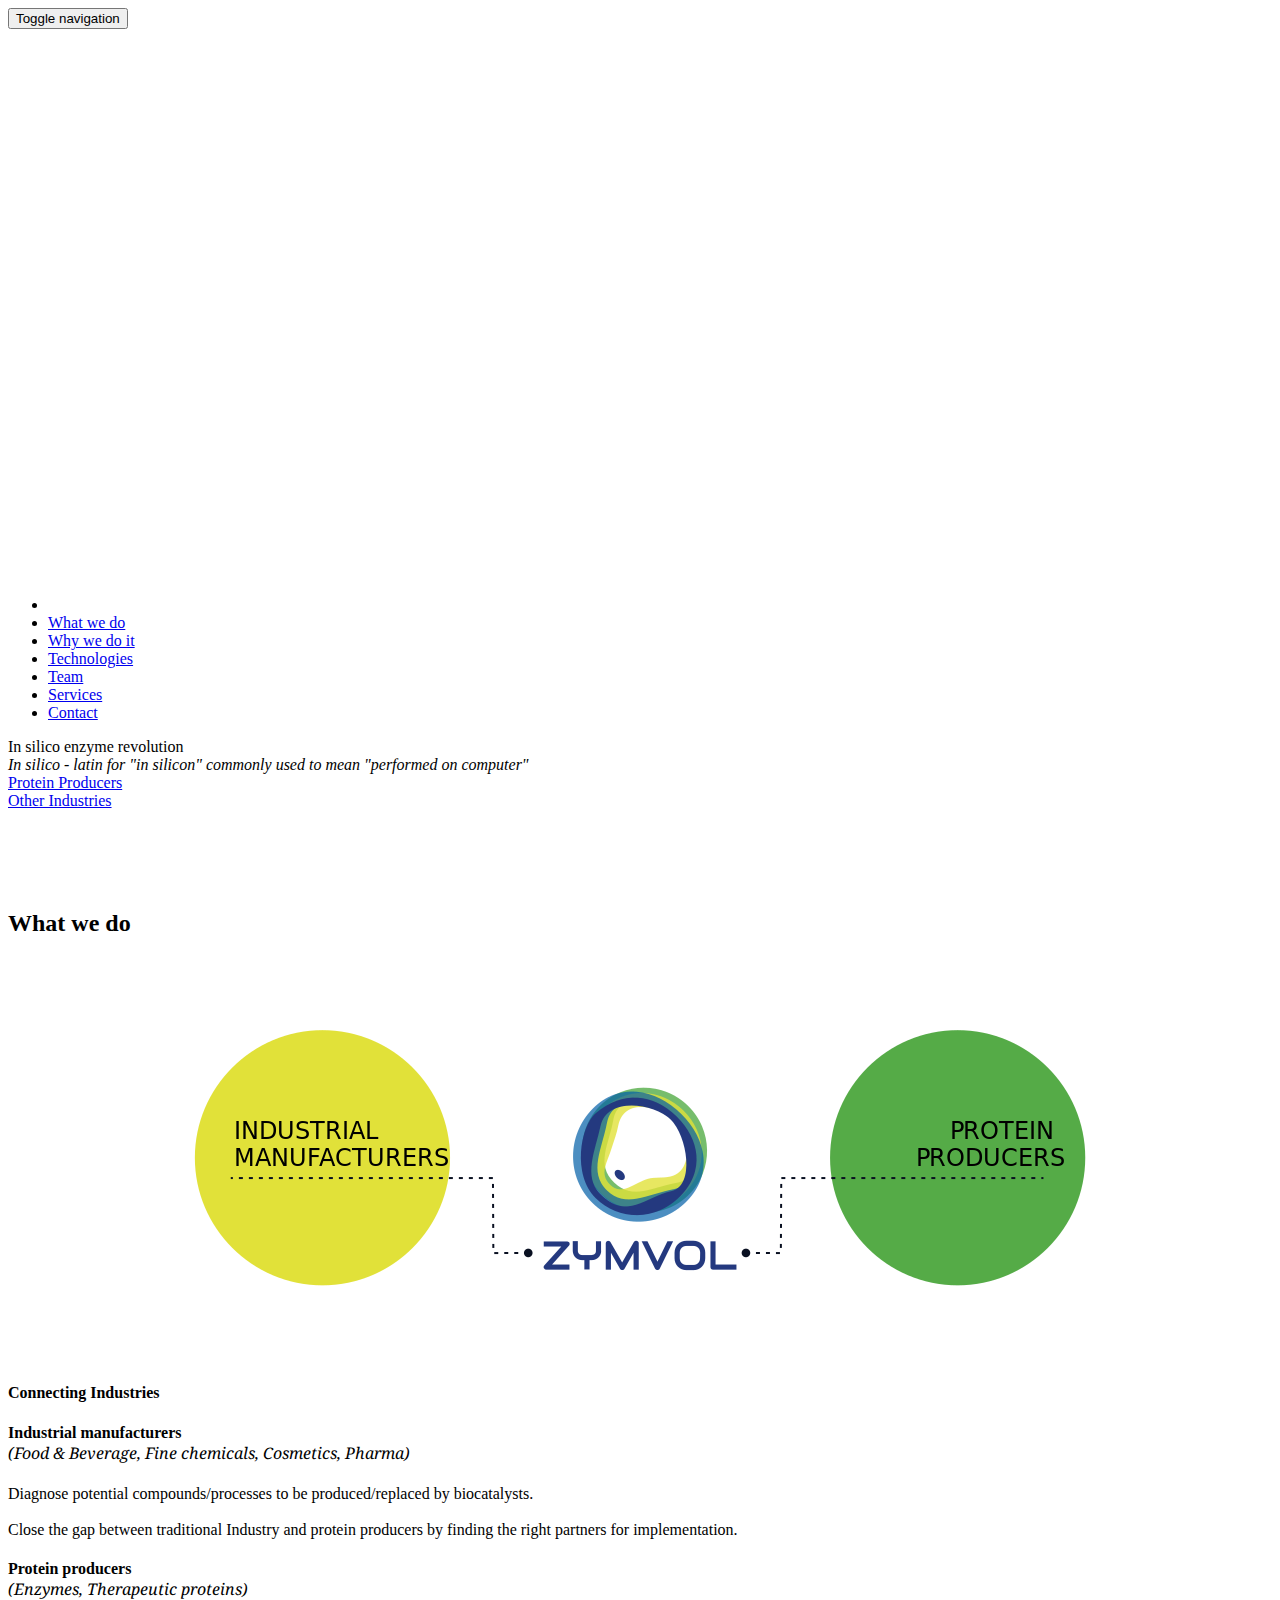
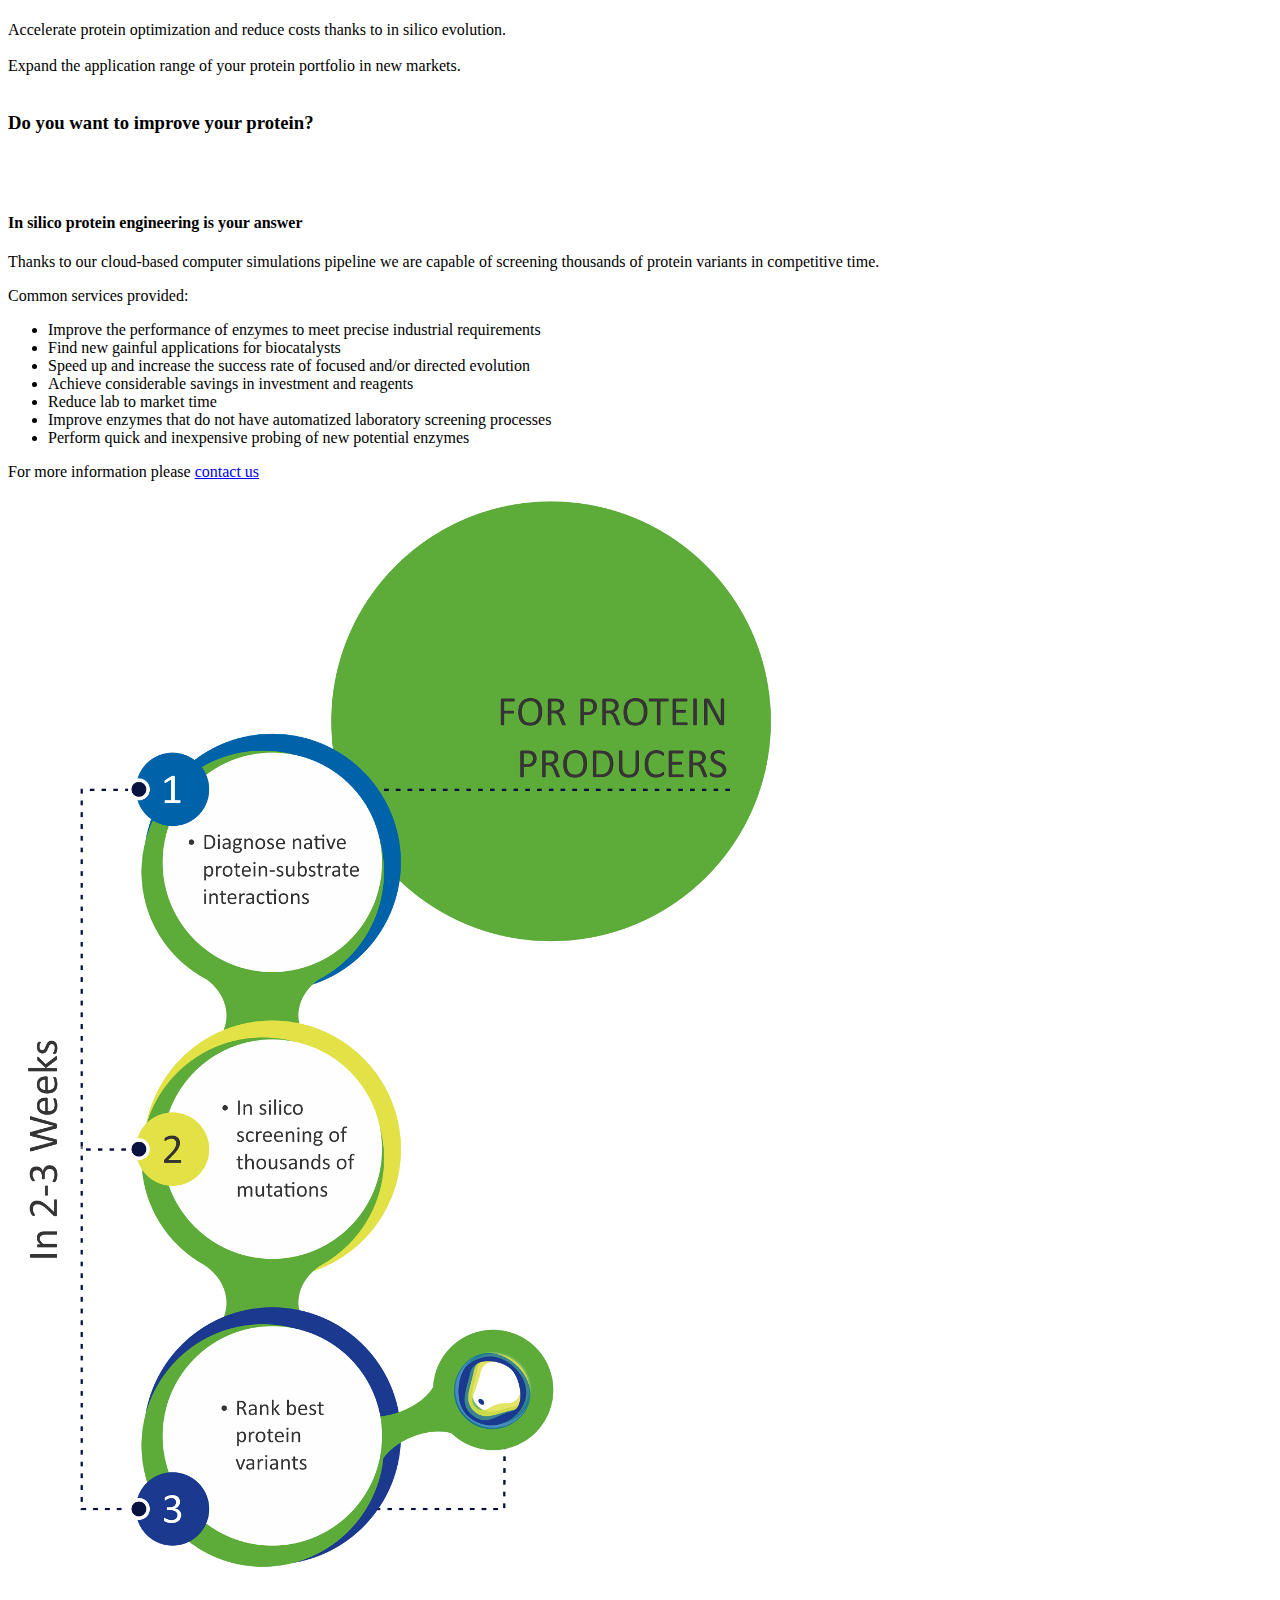
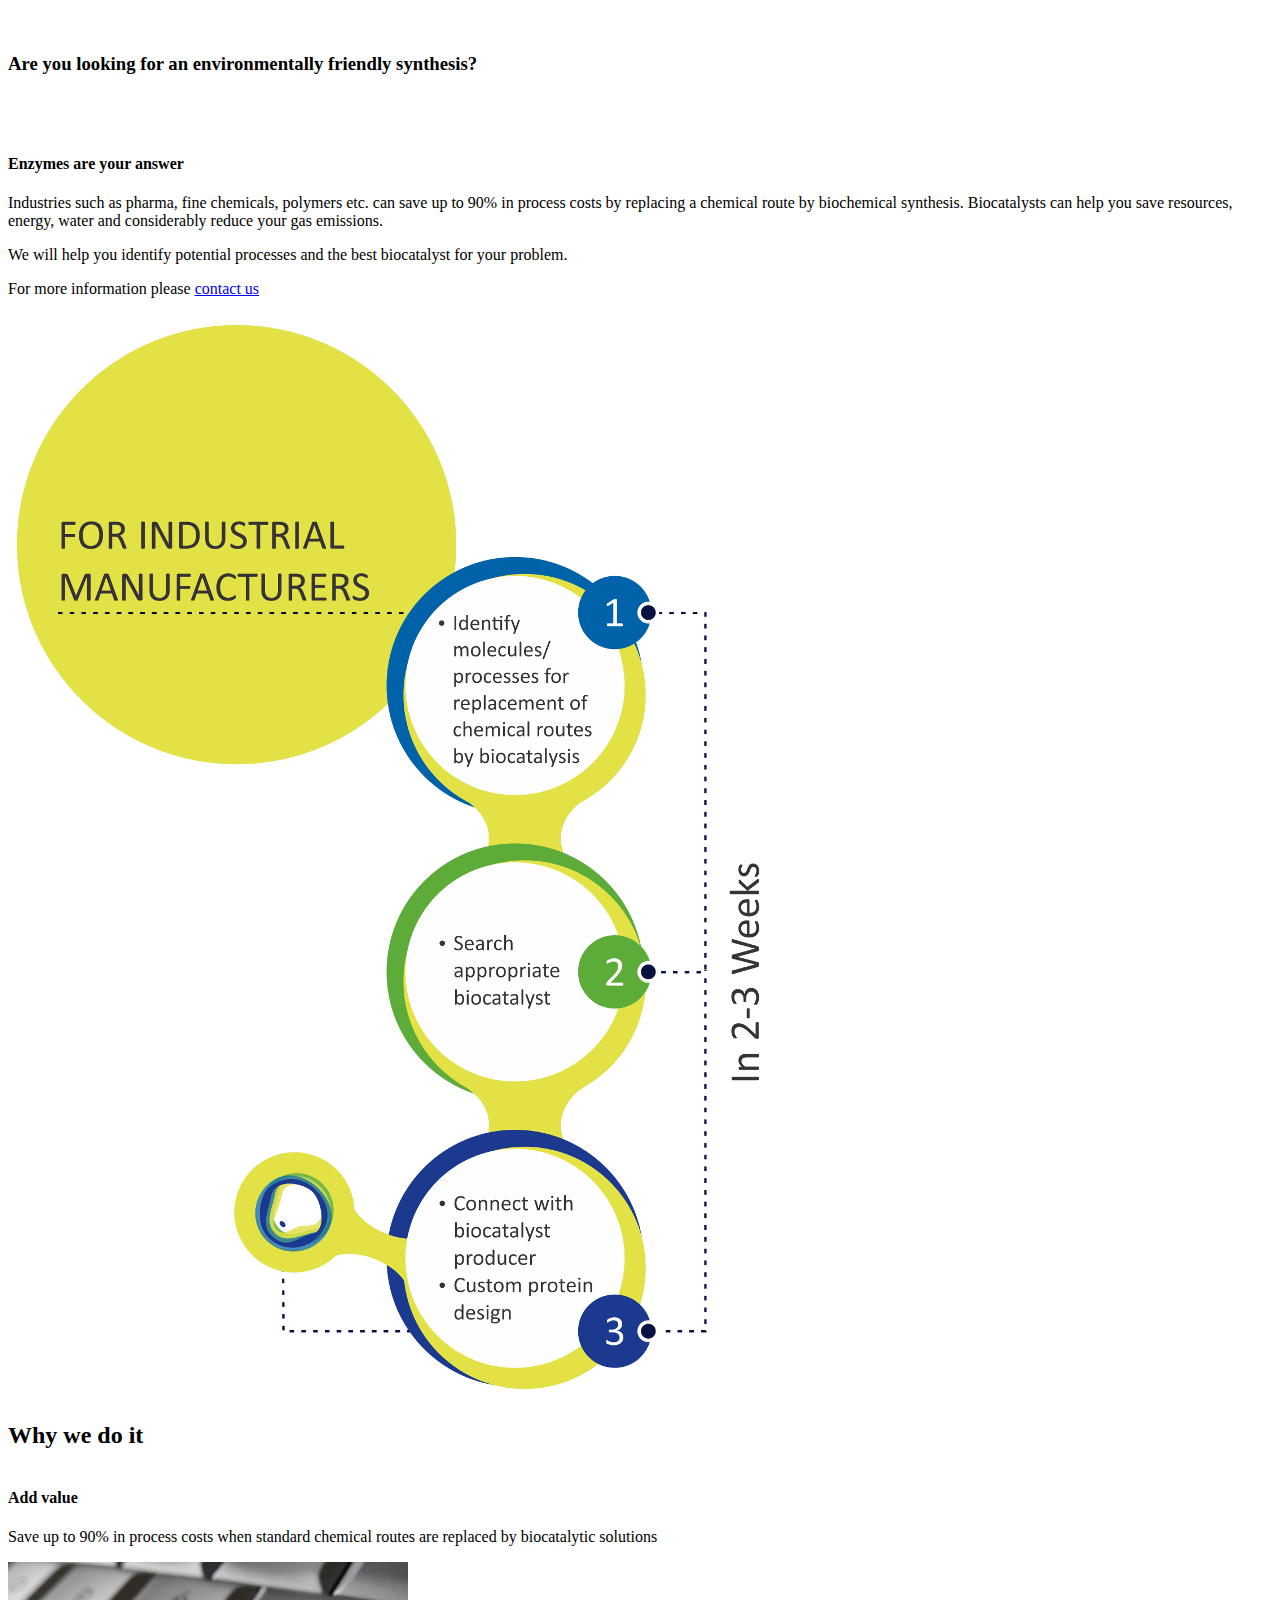
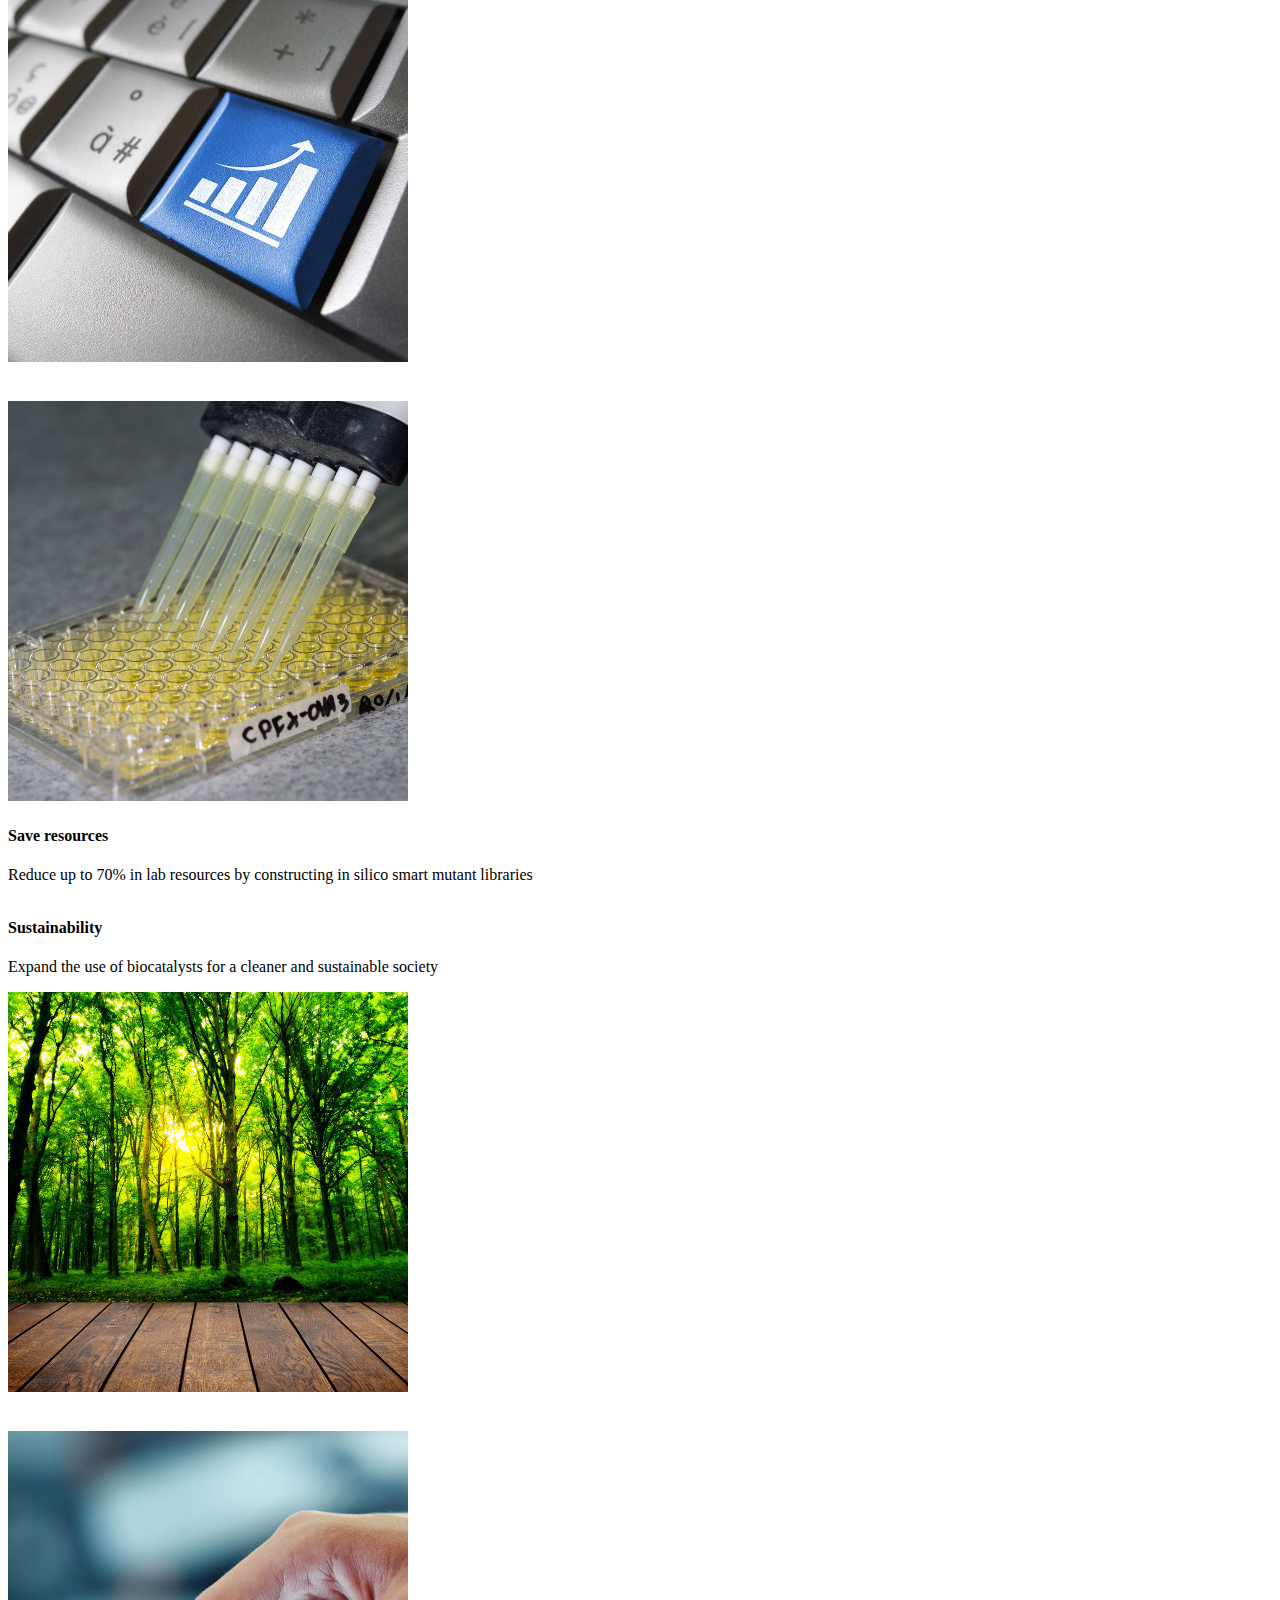
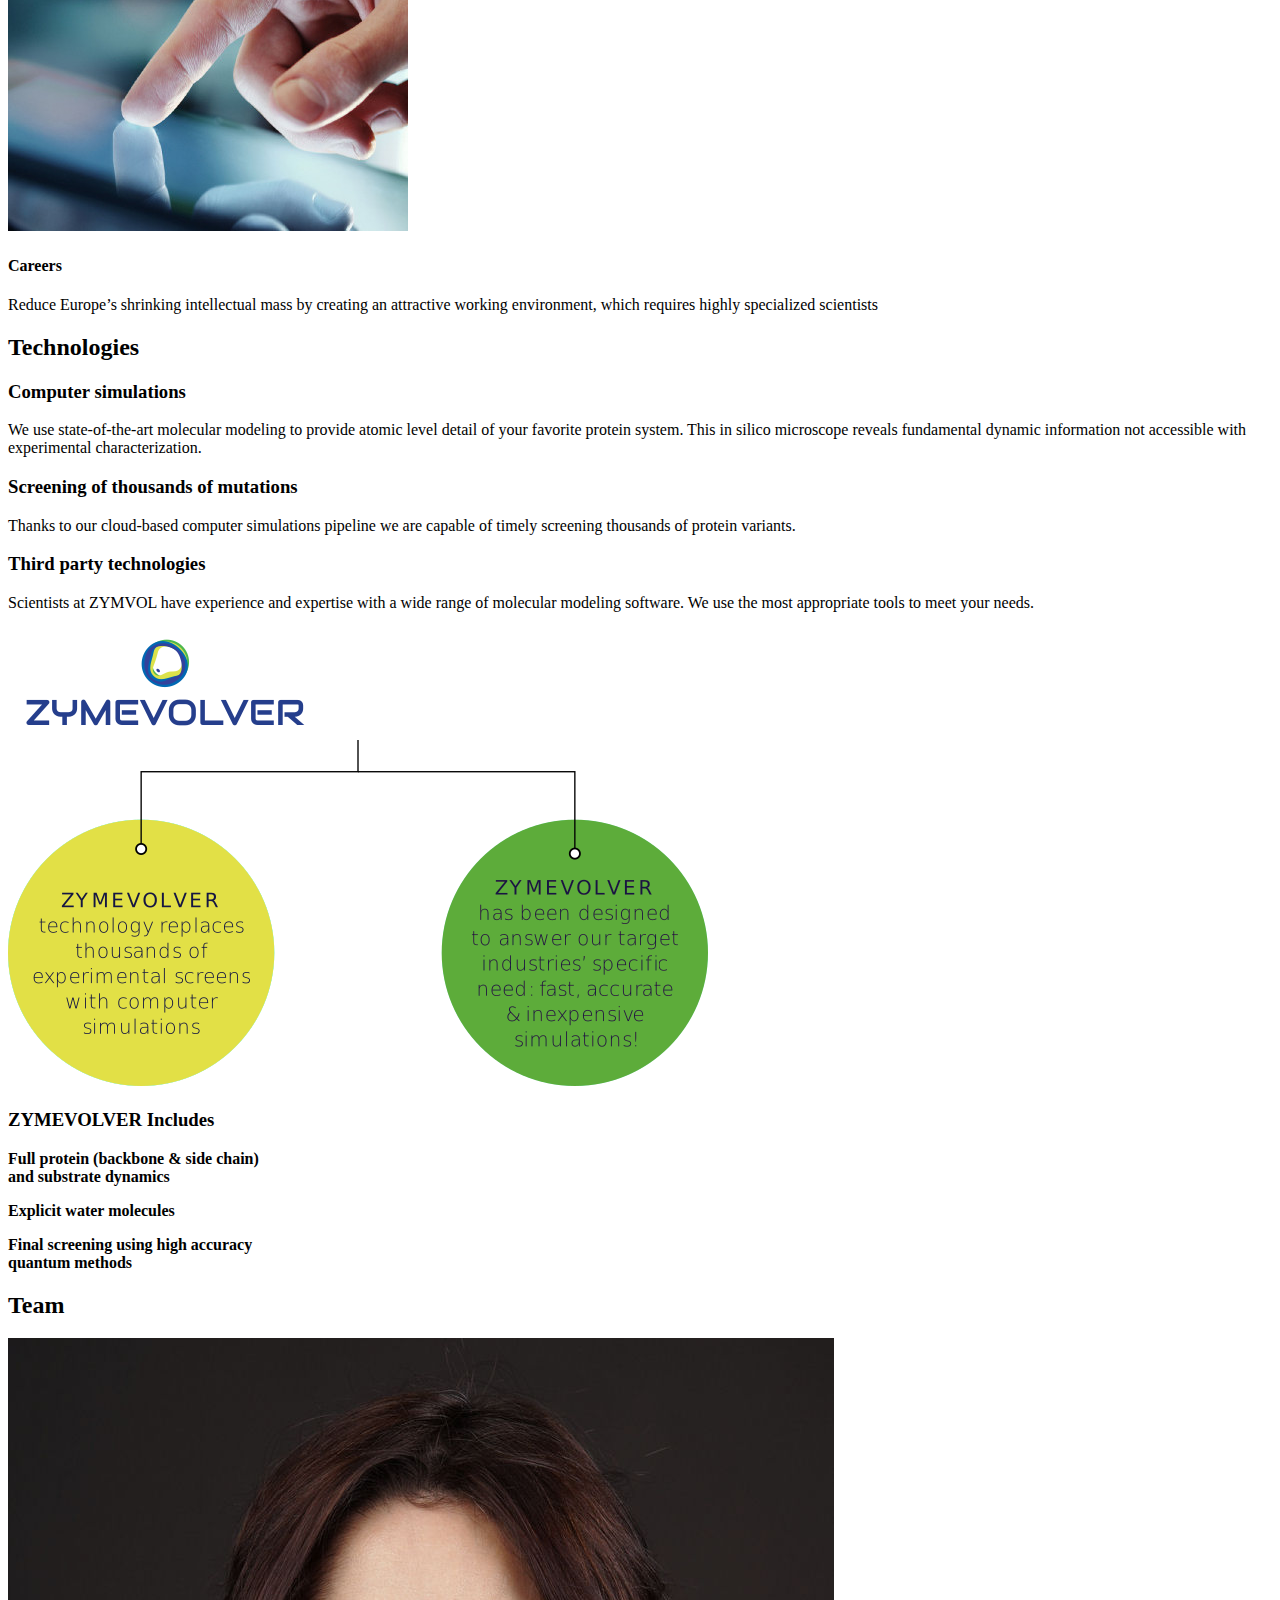
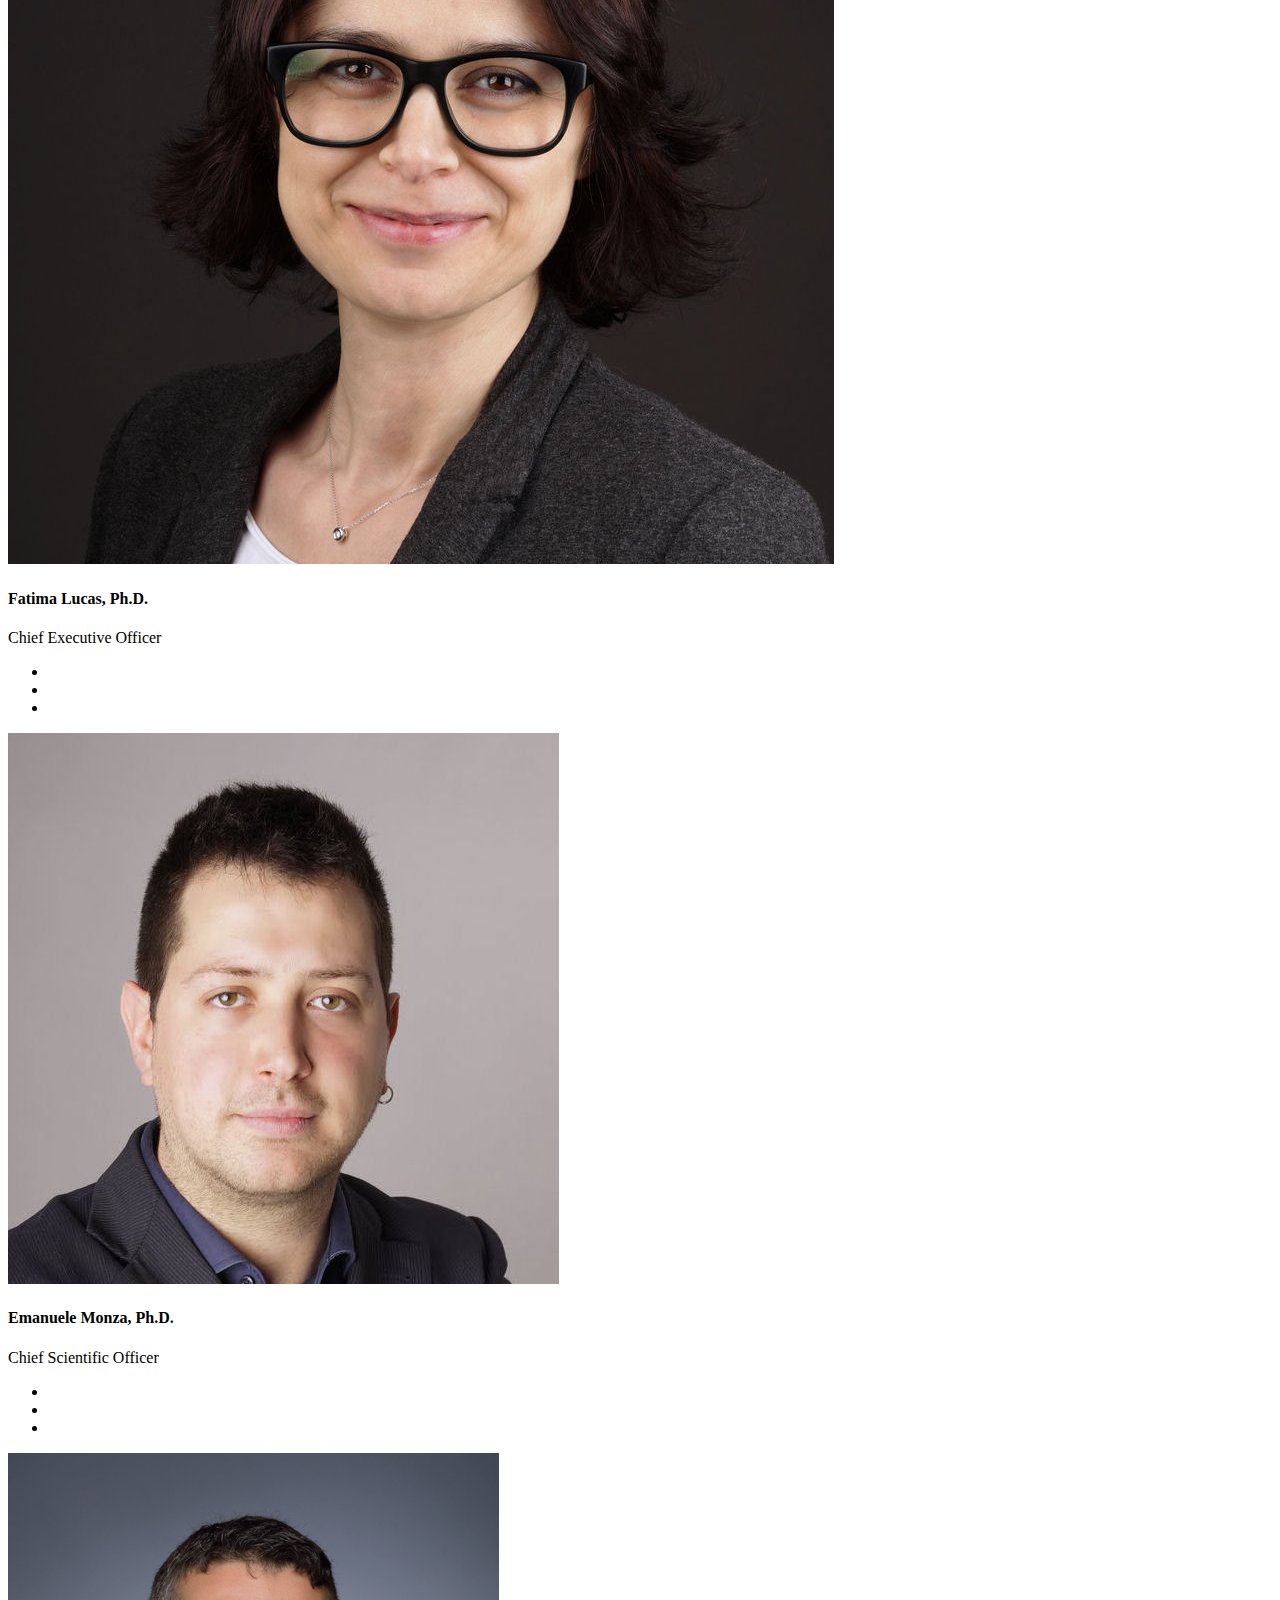
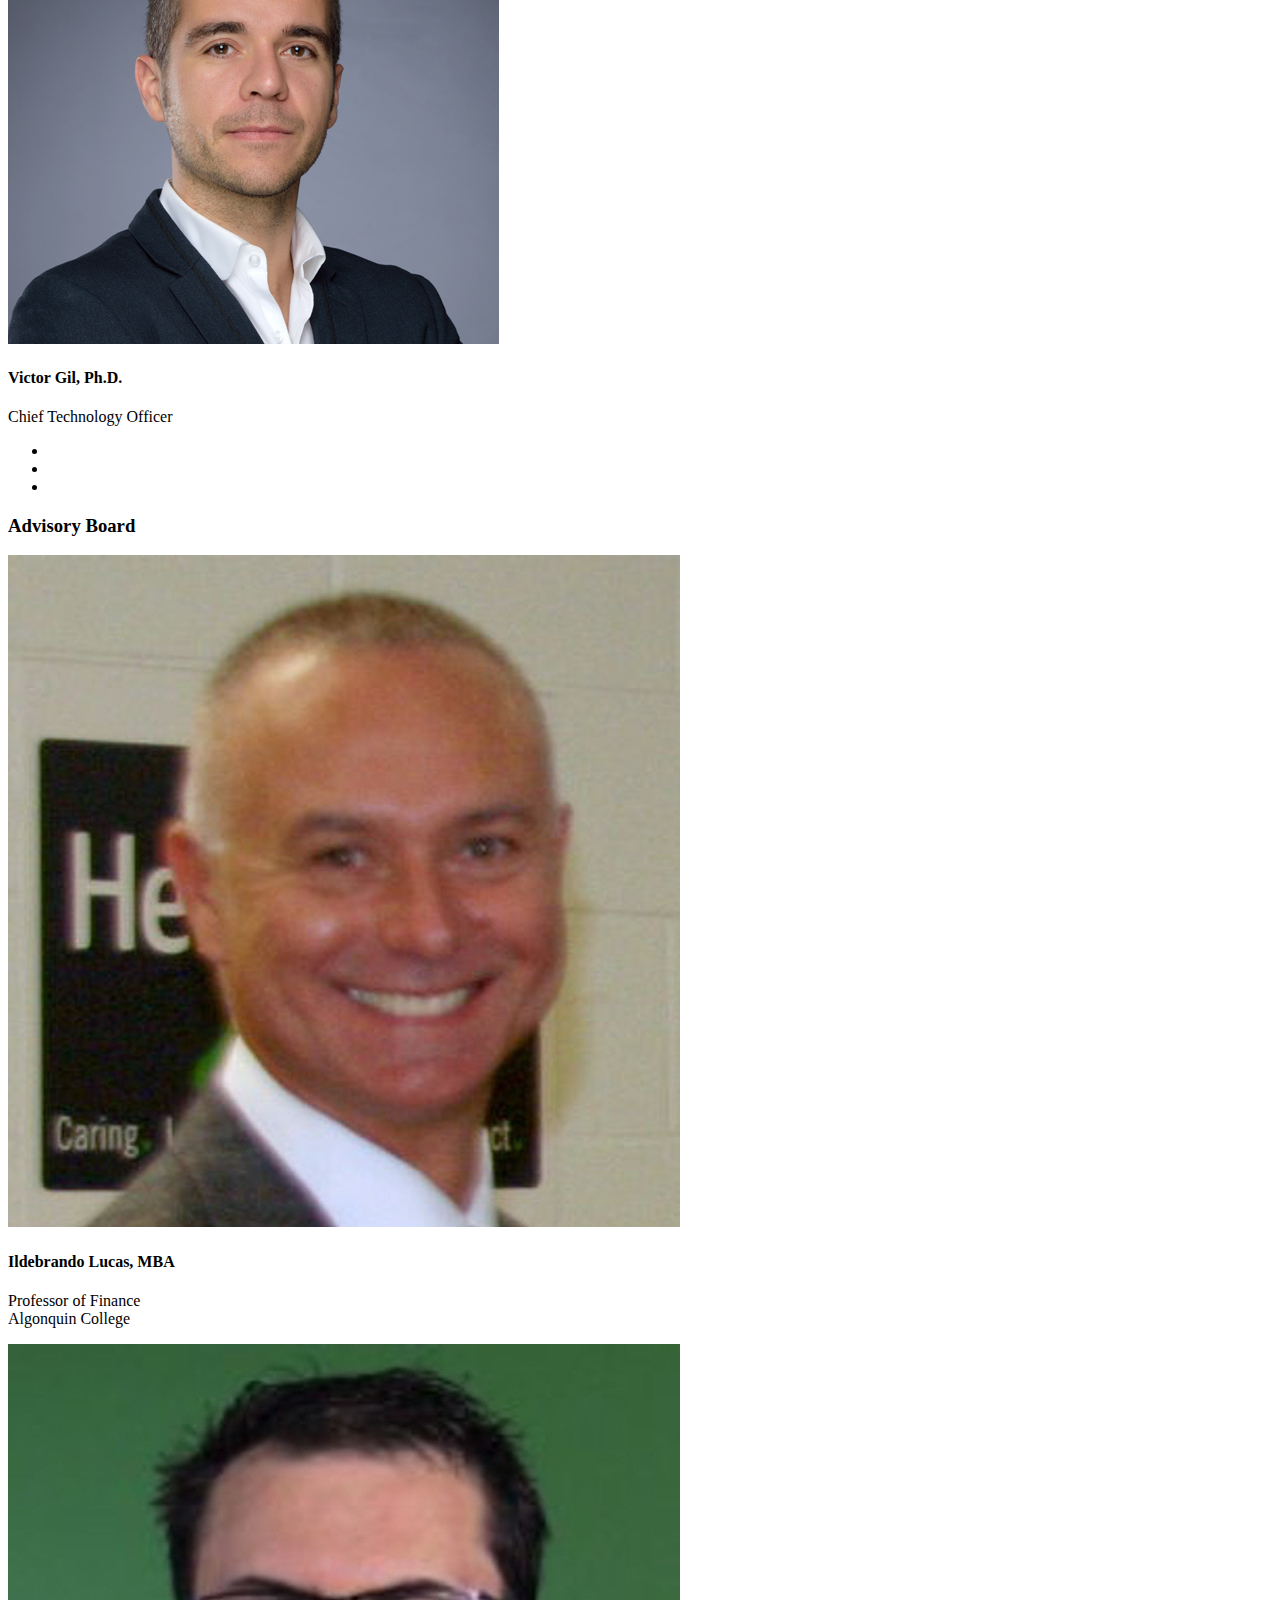
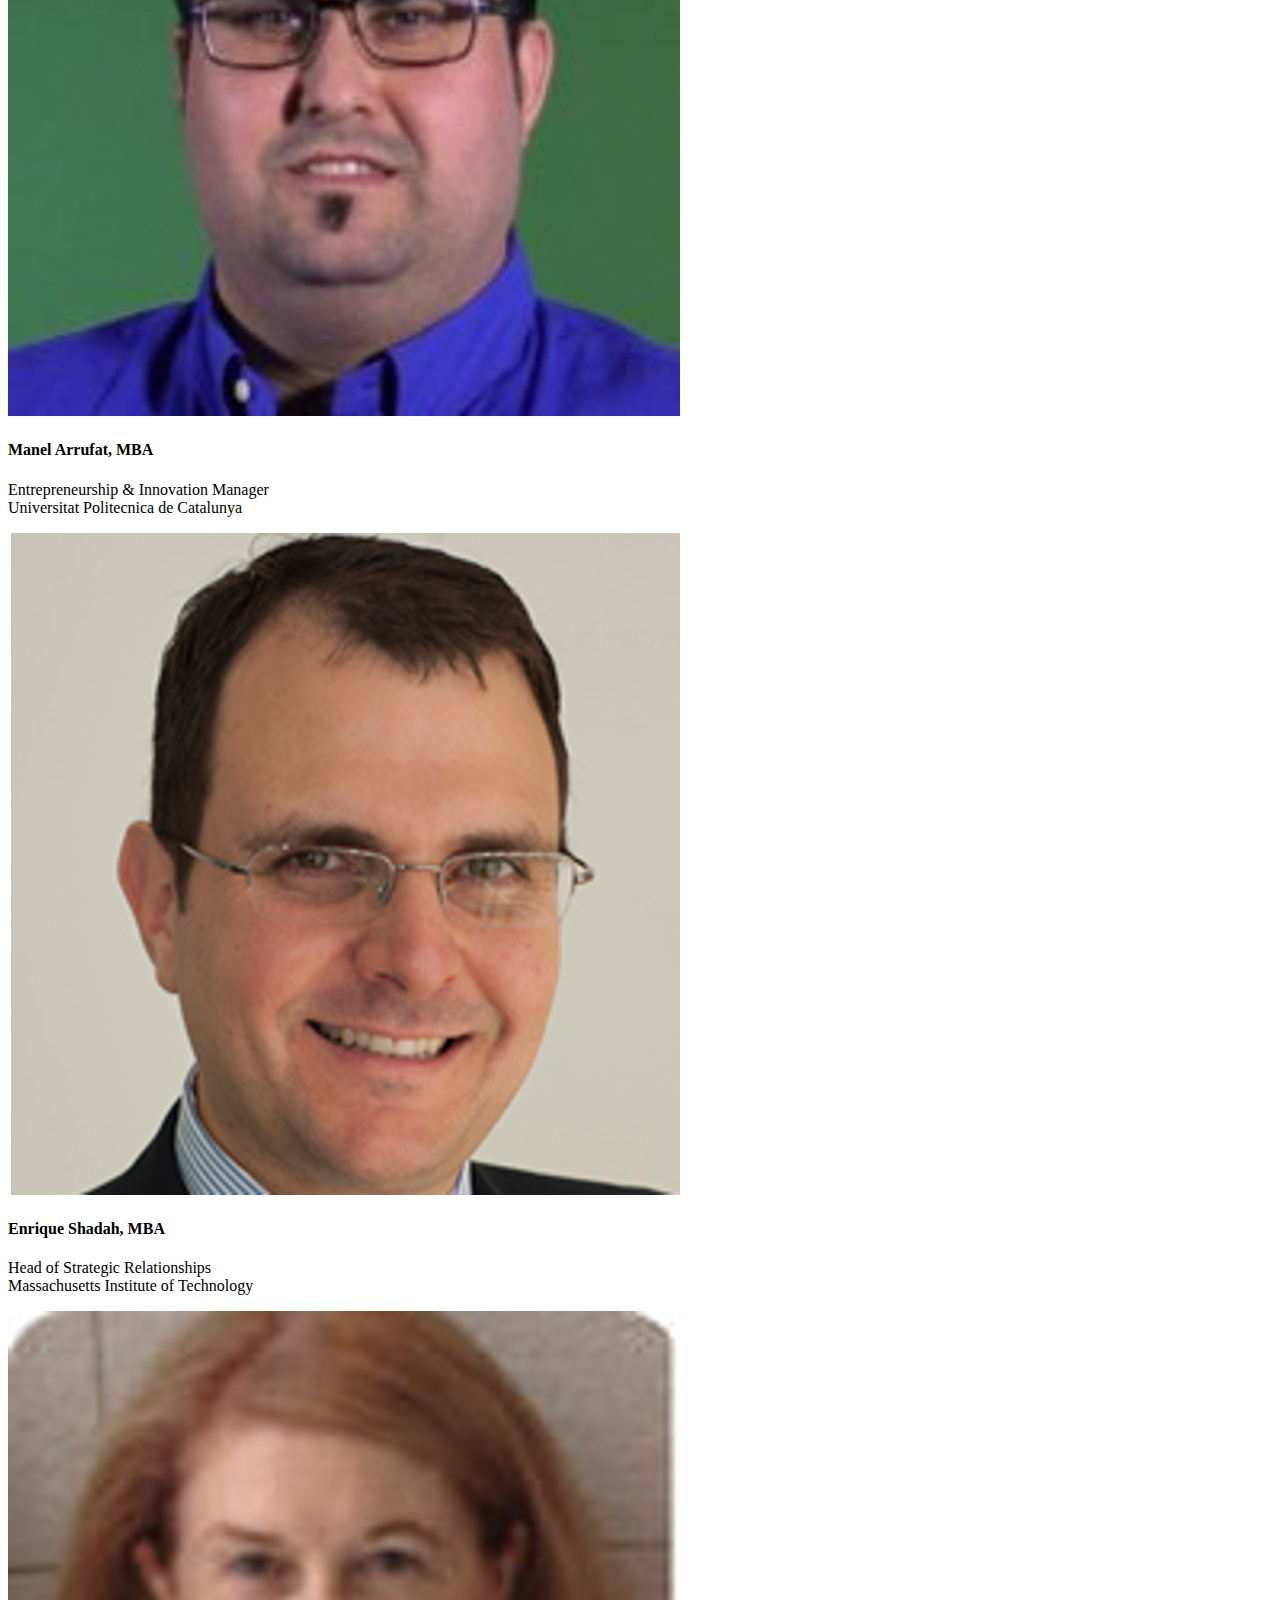
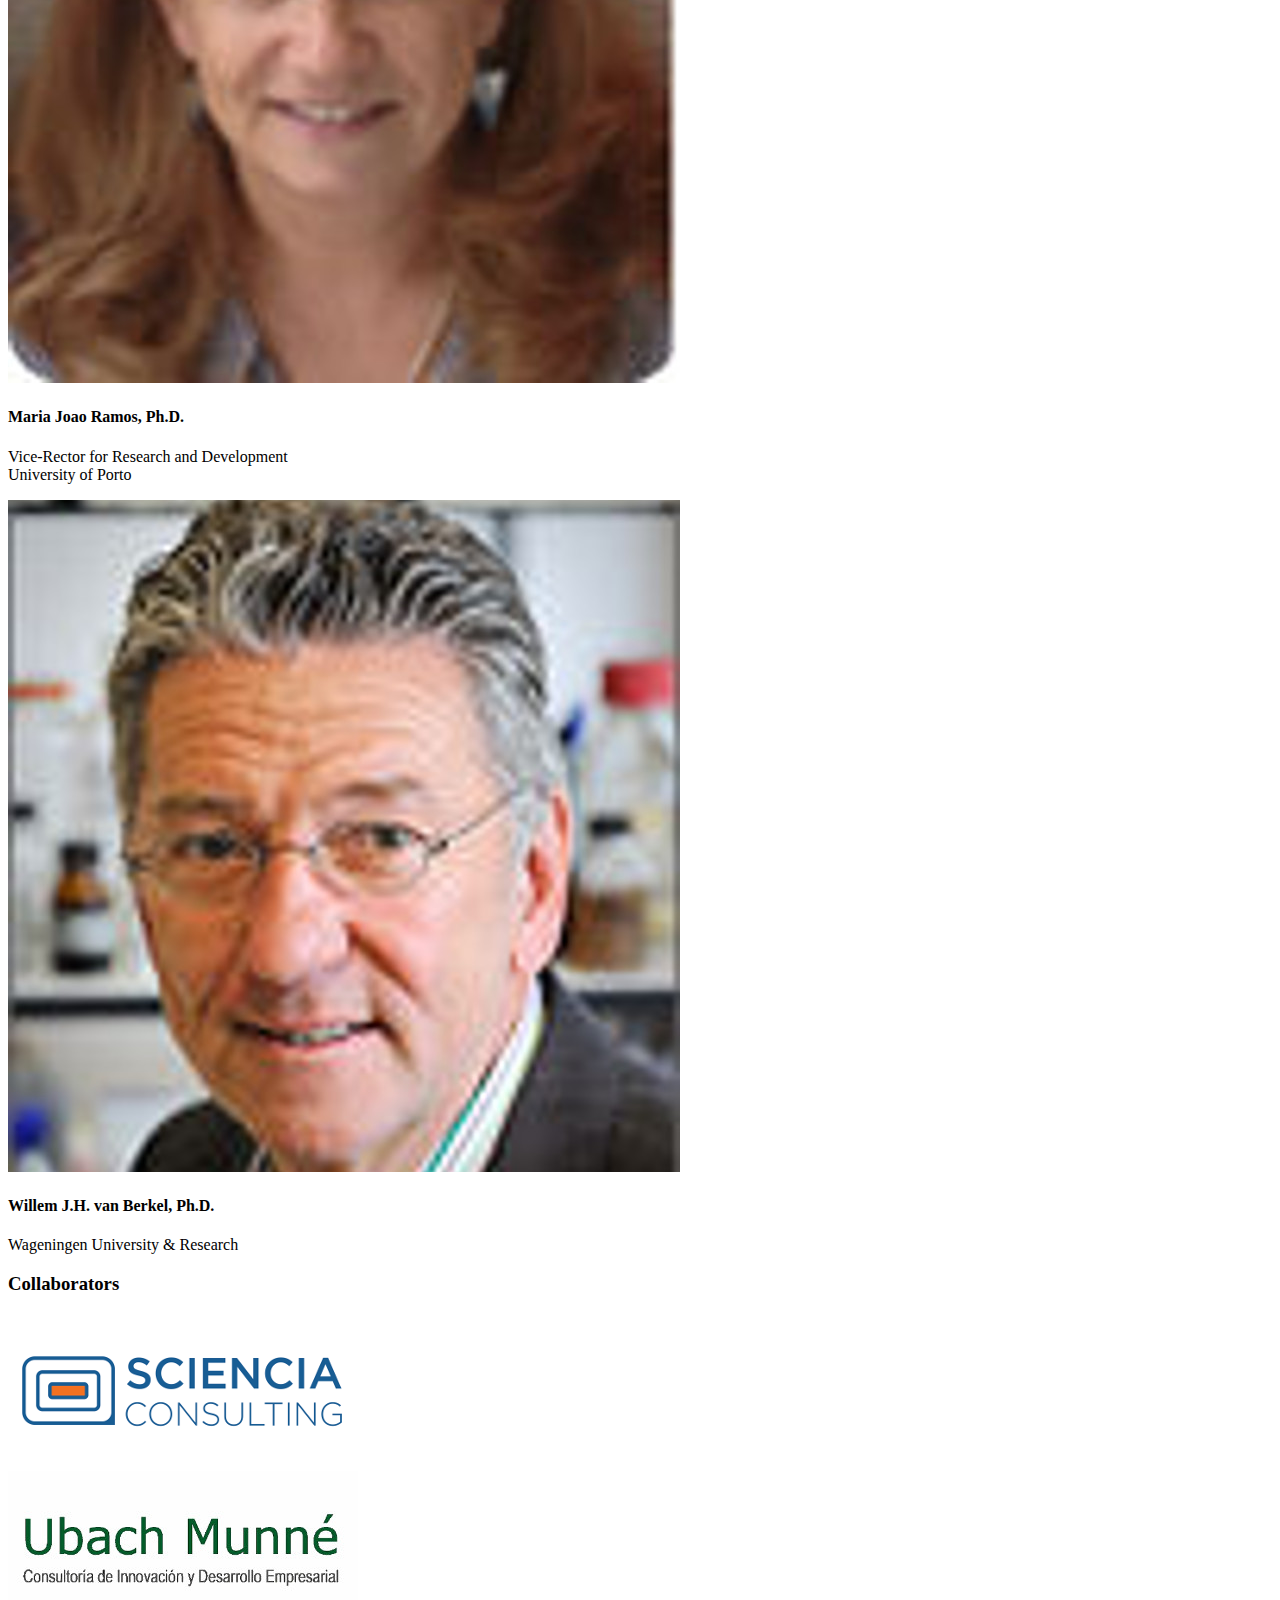
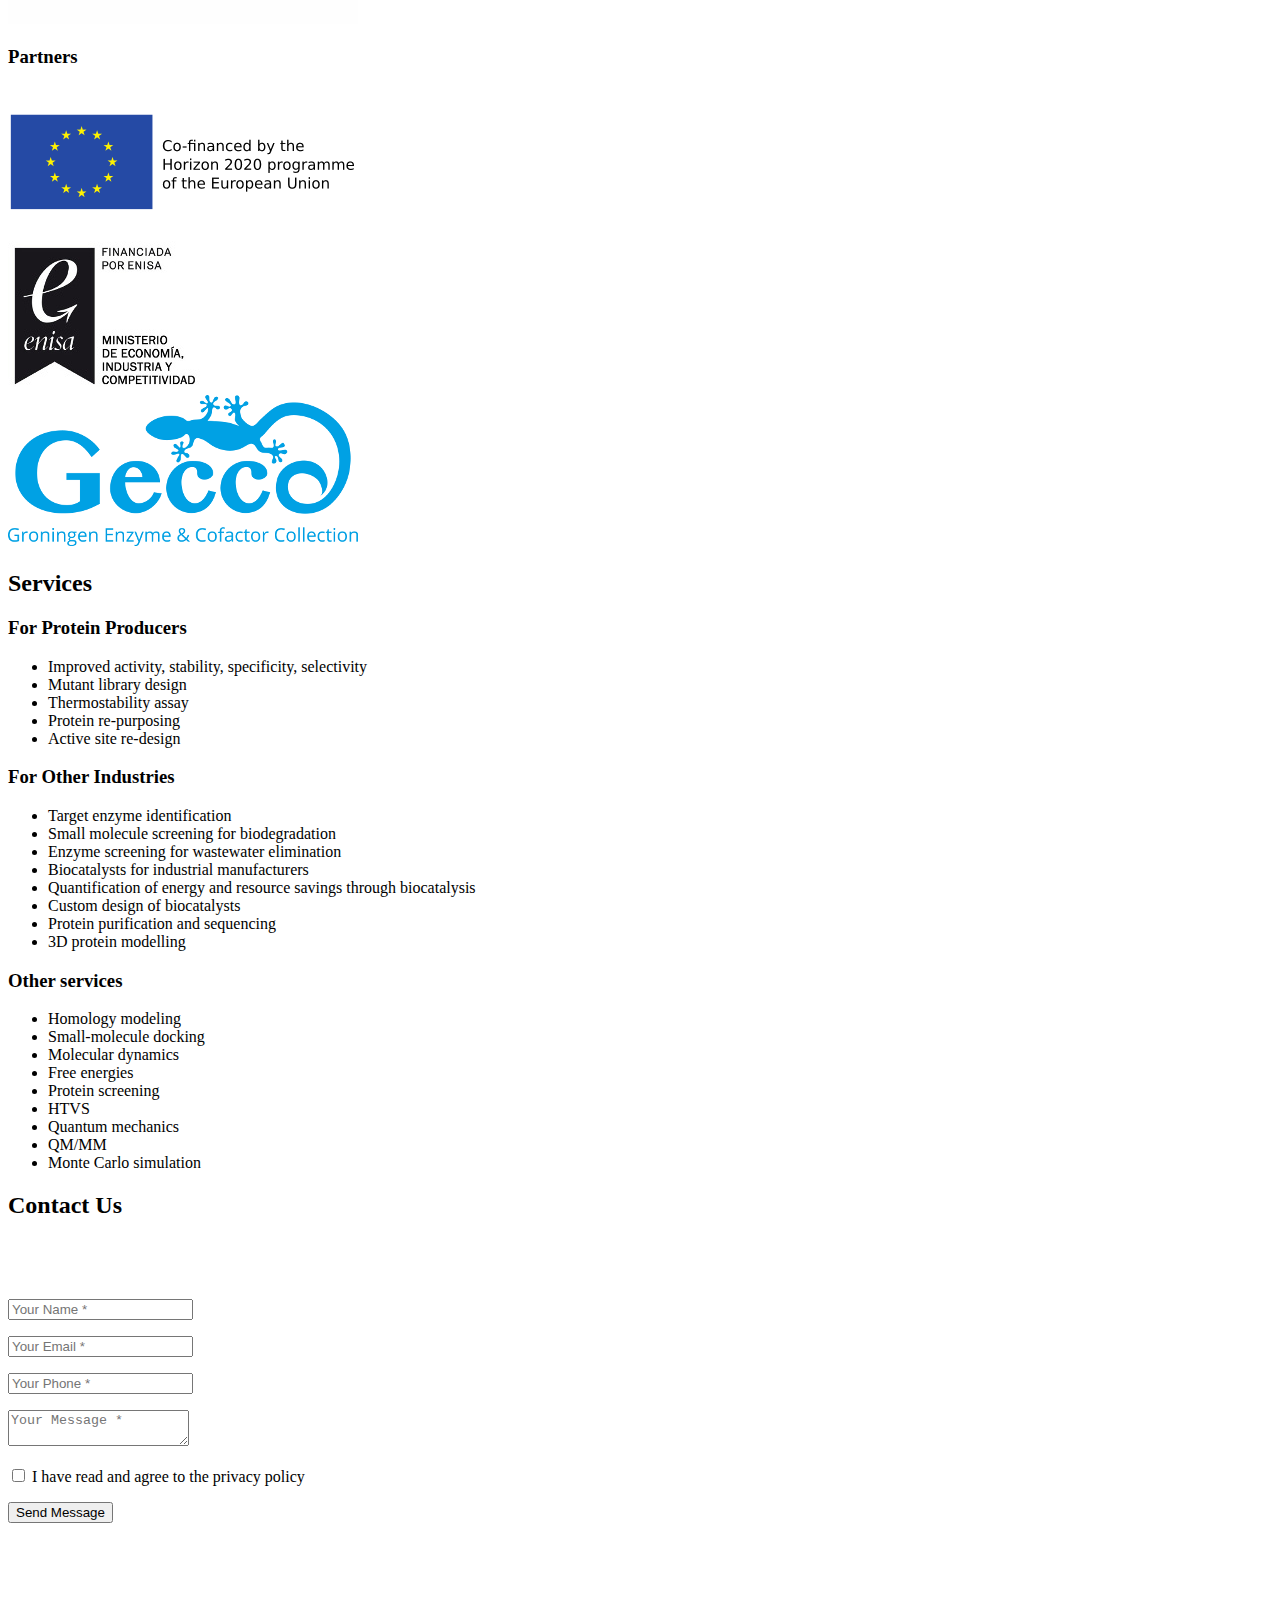
==== commit 5c0c7b32: "Revert "Added neotec"" ====
--- a/index.html
+++ b/index.html
@@ -786,7 +786,9 @@
             </div>
 
             <div class="row">
-
+                <div class="col-lg-2"> <!--col-lg-offset-3-->
+                </div>
+                
                 <div class="col-lg-3 text-center">
                     <div class="team-member-collaborator">
                         <a href="" target="_blank">
@@ -794,15 +796,7 @@
                         </a>
                     </div>
                 </div>
-
-                <div class="col-lg-3 text-center">
-                    <div class="team-member-collaborator">
-                        <a href="" target="_blank">
-                            <img src="img/grants/cdti_neotec_small.jpg" alt="partner">
-                        </a>
-                    </div>
-                </div>
-
+                
                 <div class="col-lg-3 text-center">
                     <div class="team-member-collaborator">
                         <a href="" target="_blank">
@@ -818,8 +812,9 @@
                         </a>
                     </div>
                 </div>
-            </div>
-
+                
+
+            </div>
         </div>
     </section>
 
